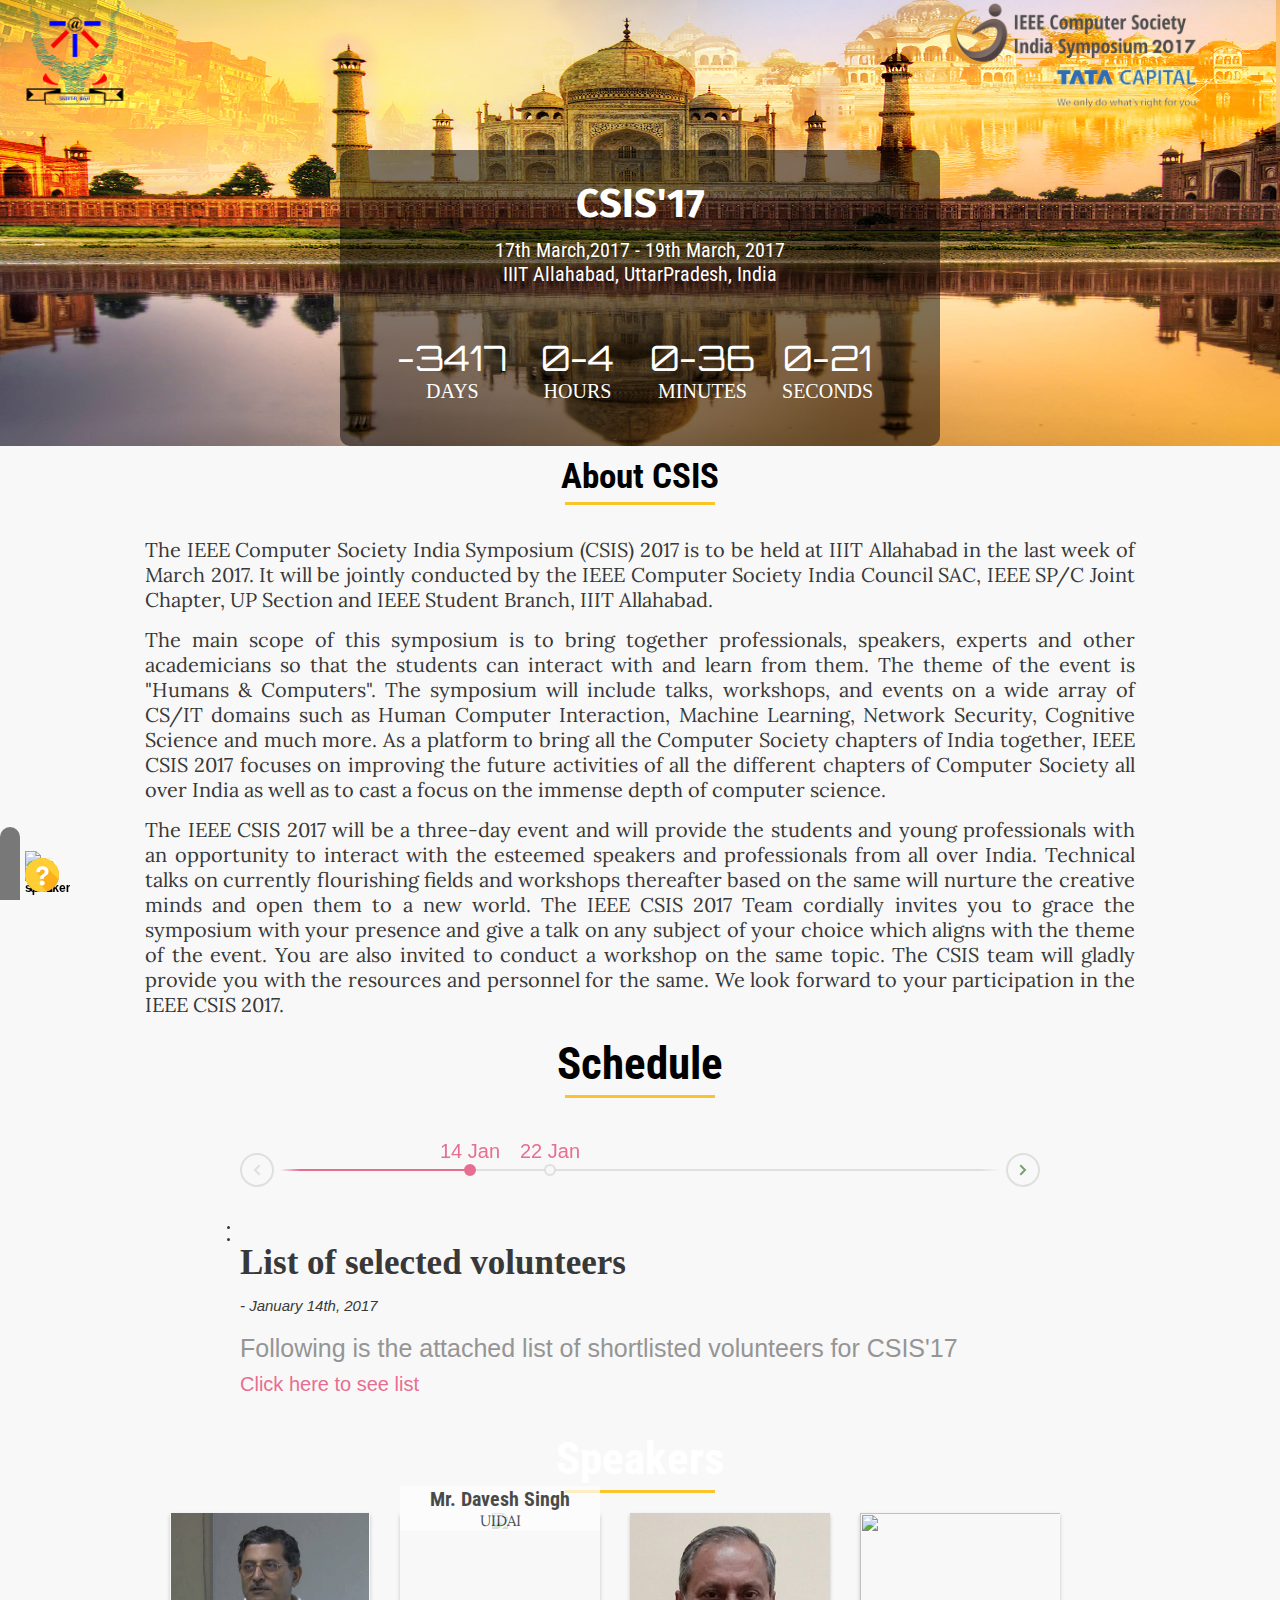
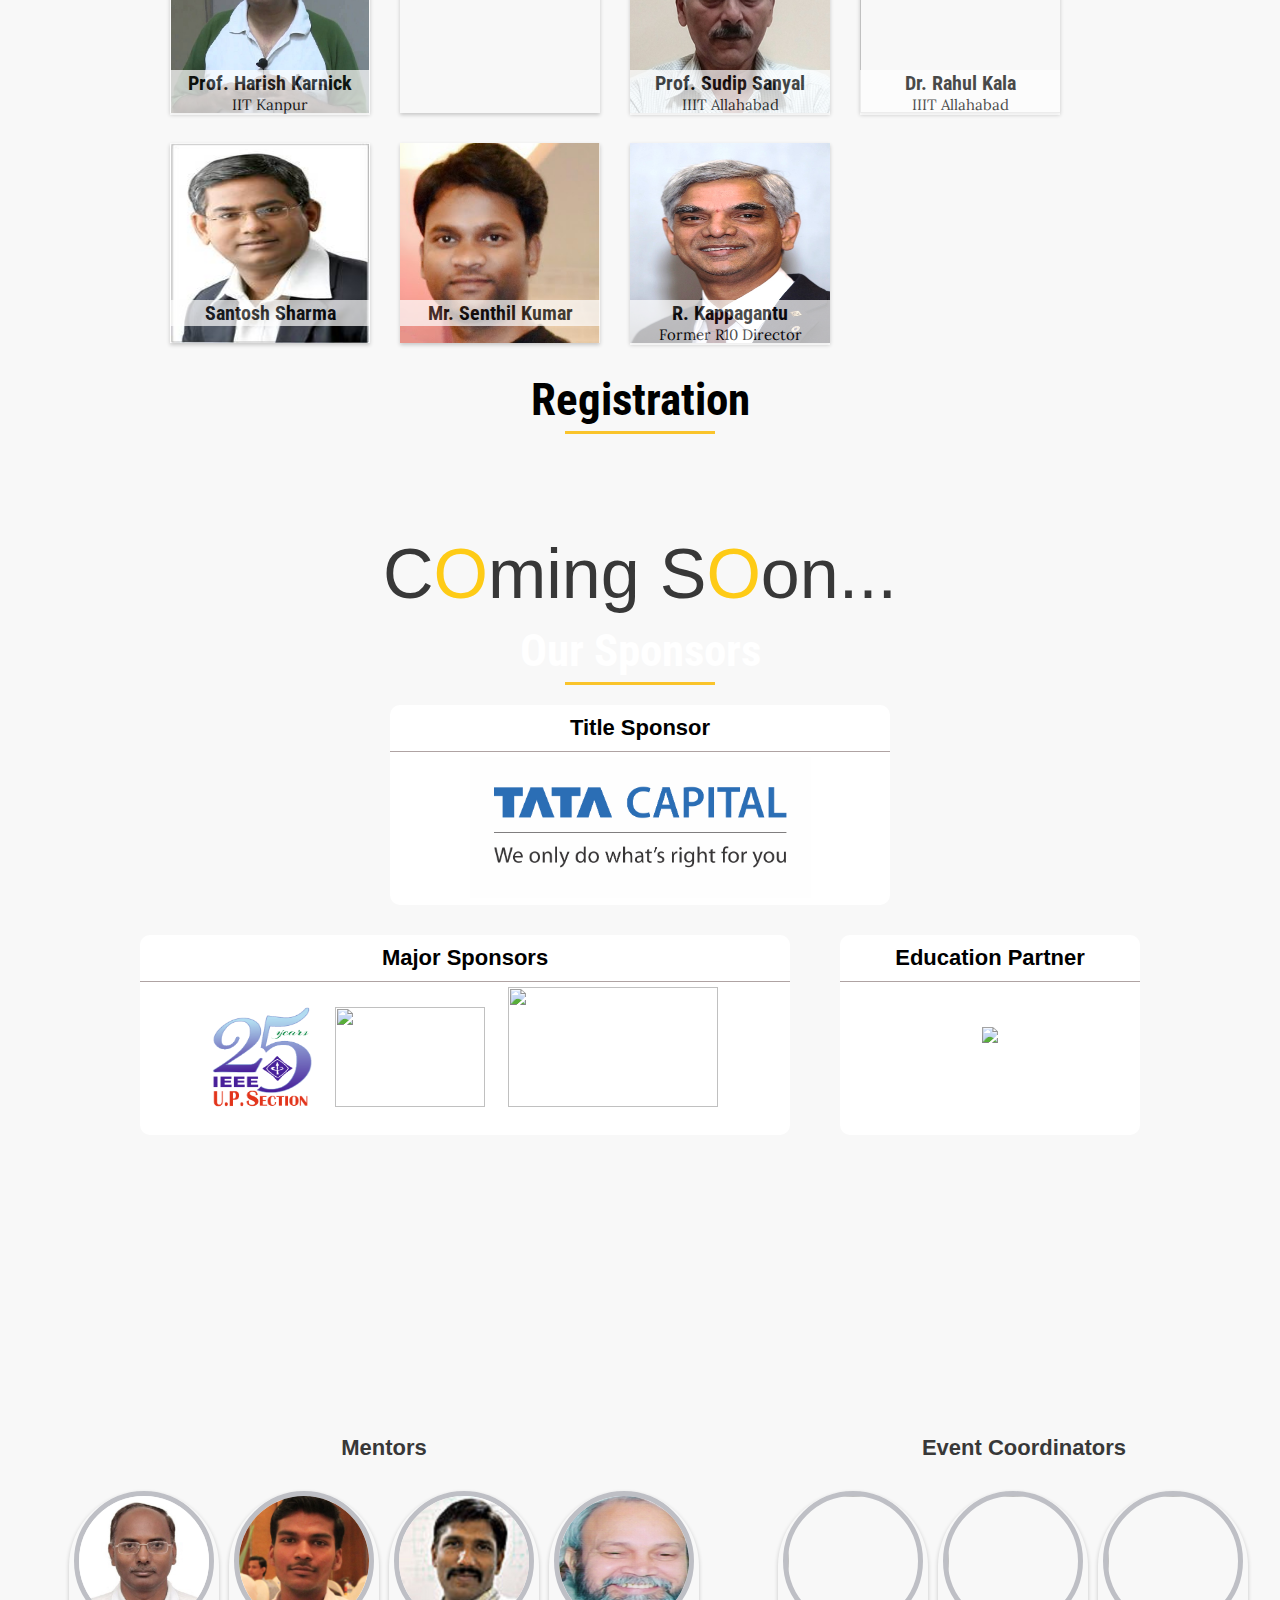
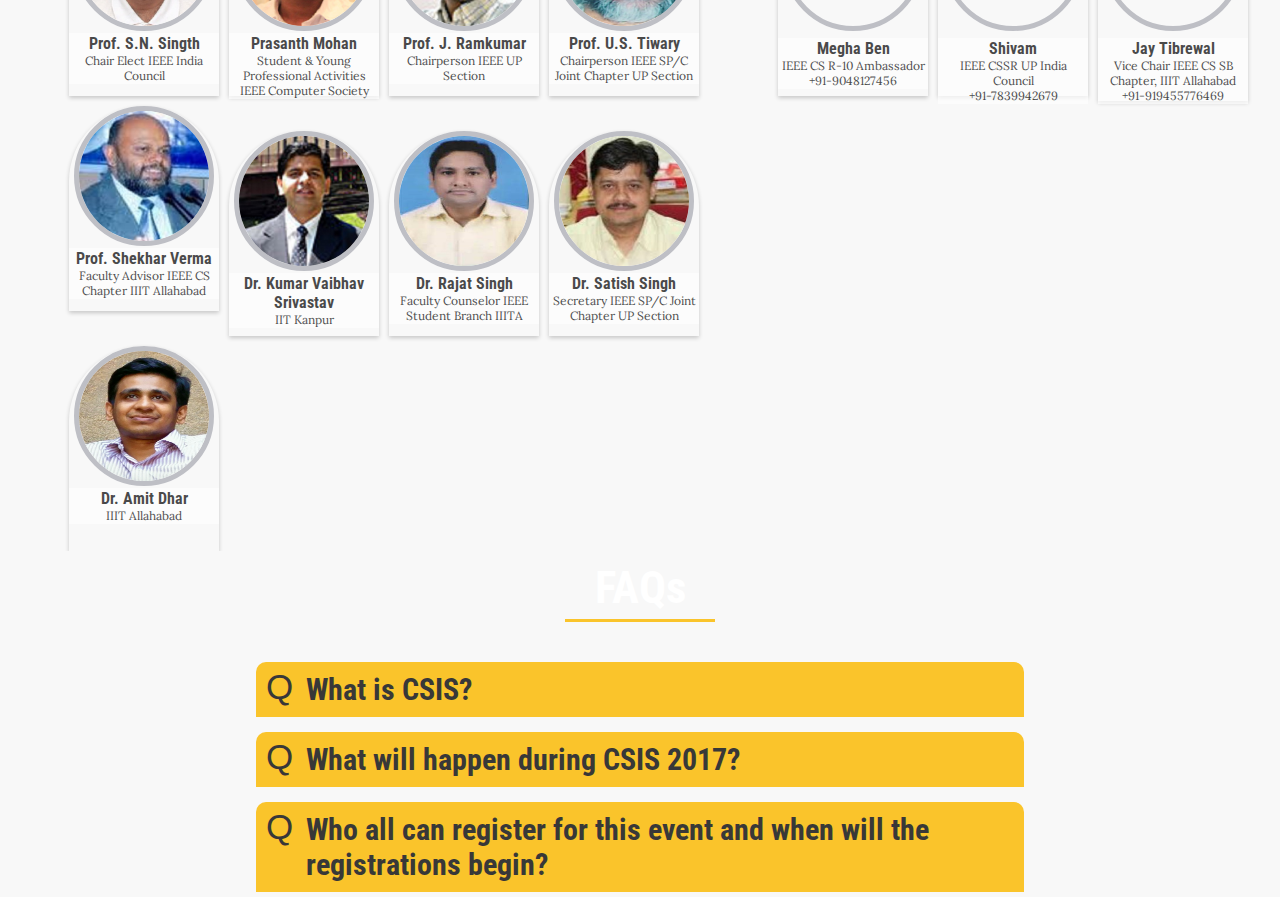
==== index.html @ 58b85cc5 "added Prasanth Mohan details  mentor" ====
<!DOCTYPE html>
<html>
<head>
	<title>CSIS-2017 IIITA</title>	
	<meta charset="utf-8">
	<meta name="viewport" content="width=device-width, initial-scale=1">
		
	<link href="https://fonts.googleapis.com/css?family=Orbitron" rel="stylesheet">
	<link href="https://fonts.googleapis.com/css?family=Roboto+Condensed" rel="stylesheet">
	<link href="https://fonts.googleapis.com/css?family=Fira+Sans" rel="stylesheet">
	<link href="https://fonts.googleapis.com/css?family=Lora" rel="stylesheet">

	<link rel="stylesheet" href="css/style.css"> <!-- Resource style -->
	<link rel="stylesheet" href="css/jquery.pagepiling.css" />
	<link rel="stylesheet" href="css/dock.css"> <!-- Stylesheet for dock -->
	<link rel="stylesheet" href="css/main.css">	<!-- Main stylesheet -->	
	
	<script src="js/jquery-2.1.4.js"></script>
	<script src="js/main.js"></script> <!-- Resource jQuery -->
  	<script type="text/javascript" src="js/jquery.pagepiling.min.js"></script> <!-- For horizontal scroll -->
	<script type="text/javascript" src="js/interface.js"></script> <!-- For dock -->

    <script type="text/javascript">
		$(document).ready(function() {
			/* plugin for horizontal scrolling	*/
	    	$('#pagepiling').pagepiling({
	          	direction: 'horizontal',
	    		anchors: ['home', 'aboutcsis', 'schedule', 'speakers', 'registration','sponsors', 'team', 'faqs'],
			    sectionsColor: ['black', 'white', 'white', '#262626', 'white', '#2b333b', 'white', '#154360']
			});
	    });
    </script>

    <!-- To redirect to mobile website -->
	<script type="text/javascript">
		function check_for_mobile() {
			var width = window.innerWidth
			var height = window.innerHeight;
			//console.log("width " + width + " height:" + height);
			if( width <= 950 || height <= 550 ){
				window.location = "http://ieeecsis.org/m/index.html";
				//console.log("In mobile");
			} else {
				//console.log("In Browser");
			}
		}
		check_for_mobile();
	</script>
</head>
<body>
	<!-- Main scrolling content -->
	<div id="pagepiling">
	    <div class="section" id="section1"> <!-- Home Page -->
	    	<div class="homePage">
		    	<div class="homeBackground" style="background-size:100% 100%;"> <!-- HomePage Background Image style -->
		    		<a href="http://www.iiita.ac.in/"> <!-- Logo for IIITA -->
		    		<img src="images/logos/iiita.png" style="width:110px; margin-left:20px; float:left;" />
		    		</a>
		    		<a href="#"> <!-- Logo of CSIS with tatacapital -->
		    		<img src="images/sponsers/csis_tata_capital.png" style="width:380px; margin-right:20px; float:right" />
		    		</a>

		    		<div class="mainDialog"> <!-- Style for Caption Box -->
		    			<h1 style="color:white">CSIS'17</h1>
		    			<p class="schedule_date" style="margin-top:10px;">17th March,2017 - 19th March, 2017</p>
		    			<p class="schedule_address" style="margin-bottom:20px;">IIIT Allahabad, UttarPradesh, India</p>
		    		
		    		<center> <!-- CountDown Timer -->
		    			<ul id="countdown">
		    				<li>
		    					<span id="days"></span>
		    					<p class="days">DAYS</p>
		    				</li>
		    				<li>
		    					<span id="hours"></span>
		    					<p class="hours">HOURS</p>
		    				</li>
		    				<li>
		    					<span id="minutes"></span>
		    					<p class="minutes">MINUTES</p>
		    				</li>
		    				<li>
		    					<span id="seconds"></span>
		    					<p class="seconds">SECONDS</p>
		    				</li>
		    			</ul>
					</center>
					</div>
				</div><!-- End of homeBackground -->
			</div> <!-- End of homePage -->
	    </div>

	     <div class="section" id="section2"> <!-- Linked with About CSIS Page -->
	    	<div class="aboutusPage">
	    		<h1 class="headings" style="color:black; font-size:35px;">About CSIS</h1> <!-- change cardHolder Height-->
	    		</br>
	    		<div class="aboutcsiscontent"> <!-- Content of About CSIS page -->
			    	<p style="text-align:justify">
		    		The IEEE Computer Society India Symposium (CSIS) 2017 is to be held at IIIT Allahabad in the last week of March 2017. It will be jointly conducted by the IEEE Computer Society India Council SAC, IEEE SP/C Joint Chapter, UP Section and IEEE Student Branch, IIIT Allahabad. 
		    		</p>
		    		<p style="text-align:justify">
	The main scope of this symposium is to bring together professionals, speakers, experts and other academicians so that the students can interact with and learn from them. The theme of the event is &quot;Humans & Computers&quot;. The symposium will include talks, workshops, and events on a wide array of CS/IT domains such as Human Computer Interaction, Machine Learning, Network Security, Cognitive Science and much more. As a platform to bring all the Computer Society chapters of India together, IEEE CSIS 2017 focuses on improving the future activities of all the different chapters of Computer Society all over India as well as to cast a focus on the immense depth of computer science. 
					</p>
					<p style="text-align:justify">
	The IEEE CSIS 2017 will be a three-day event and will provide the students and young professionals with an opportunity to interact with the esteemed speakers and professionals from all over India. Technical talks on currently flourishing fields and workshops thereafter based on the same will nurture the creative minds and open them to a new world.  The IEEE CSIS 2017 Team cordially invites you to grace the symposium with your presence and give a talk on any subject of your choice which aligns with the theme of the event. You are also invited to conduct a workshop on the same topic. The CSIS team will gladly provide you with the resources and personnel for the same. We look forward to your participation in the IEEE CSIS 2017.
				</p>
			</div> <!--End of aboutcsiscontent -->
	    	</div> <!-- End of aboutusPage -->
	    </div> <!-- End of section2 -->

	    <div class="section" id="section3"> <!-- Schedule Page -->
	    	<div class="schedulePage">
	    		<h1 class="headings" style="color:black;">Schedule</h1>
	    		<!-- horizontal timeline -->
	    		<section class="cd-horizontal-timeline"> <!-- Horizontal timeline -->
					<div class="timeline">
						<div class="events-wrapper">
							<div class="events">
								<ol>
									<li><a href="#0" data-date="14/01/2017" class="selected">14 Jan</a></li>
									<li><a href="#0" data-date="22/01/2017">22 Jan</a></li>
									<li><a href="#0" data-date="17/03/2017">17 Mar</a></li>
								</ol>
								<span class="filling-line" aria-hidden="true"></span>
							</div> <!-- End of events -->
						</div> <!-- End of events-wrapper -->
							
						<ul class="cd-timeline-navigation">
							<li><a href="#0" class="prev inactive">Prev</a></li>
							<li><a href="#0" class="next">Next</a></li>
						</ul> <!-- End cd-timeline-navigation -->
					</div> <!-- End of timeline -->

					<div class="events-content">
						<ol>
							<li class="selected" data-date="14/01/2017">
								<h2 style="font-size:35px;">List of selected volunteers</h2>
								<em style="font-size:15px;">January 14th, 2017</em>
								<p style="font-size:25px;">	
									Following is the attached list of shortlisted volunteers for CSIS'17
								</p>
								<p style="font-size:20px;"><a href="shortlistedvolunteers.pdf">Click here to see list</a></p>
							</li>
							<li data-date="22/01/2017">
								<h2 style="font-size:35px;">Registration</h2>
								<em style="font-size:15px;">January 22nd, 2017</em>
								<p style="font-size:25px;">	
								Registrations open for the symposium from 22nd January.
								</p>
							</li>
							<li data-date="17/03/2017">
								<h2 style="font-size:35px;">Symposium Date</h2>
								<em style="font-size:15px;">March 17rd, 2017</em>
								<p style="font-size:25px;">	
									 The event is tentatively scheduled to be held from 17-19 March 2017.
								</p>
							</li>
						</ol>
					</div> <!-- End of events-content -->
				</section> <!-- End of horizontal timeline -->	
			</div>	    		
	    </div> <!-- End of Schedule Page -->

	    <div class="section" id="section4"> <!-- Linked with Speakers Page -->
	    	<!-- Main card holder class-->
	    	<div class="speakerPage">
		    	<h1 class="headings">Speakers</h1> <!-- change cardHolder Height-->
		    	<div class="cardHolder">
		    		<!-- A card -->
		    		<div class = "cardRow" style="margin-top:10px;">
				    	<a href="https://in.linkedin.com/in/harish-karnick-388b1616">
					    	<div class = "card1">
					    		<img src='images/speakers/karnick.png'>
					    		<div class="card-container">
							    	<h4>Prof. Harish Karnick</h4> 
							    	<p>IIT Kanpur</p> 
								</div>
				    		</div>	
			    		</a>
			    		<a href="https://in.linkedin.com/in/davesh-singh-16788139">
				    		<div class = "card1">
					    		<img src='images/speakers/davesh_singh.jpeg'>
					    		<div class="card-container">
							    	<h4>Mr. Davesh Singh</h4> 
							    	<p>UIDAI</p> 
								</div>
				    		</div>
			    		</a>
				    		<a href="https://www.linkedin.com/in/sudip-sanyal-76439b100">
				    		<div class = "card1">
					    		<img src='images/speakers/sanyal.jpg'>
					    		<div class="card-container">
							    	<h4>Prof. Sudip Sanyal</h4> 
							    	<p>IIIT Allahabad</p> 
								</div>
				    		</div>
			    		</a>
			    		<a href="https://in.linkedin.com/in/rahul-kala-3b918822">
				    		<div class = "card1">
					    		<img src='images/speakers/rahul_kala.png' style="width:300px;">
					    		<div class="card-container">
							    	<h4>Dr. Rahul Kala</h4> 
							    	<p>IIIT Allahabad</p> 
								</div>
				    		</div>
			    		</a>
		    		</div> <!--End of cardRow-->

		    		<div class = "cardRow">
				    	<a href="https://in.linkedin.com/in/santoshcas">
				    		<div class = "card1">
					    		<img src='images/speakers/santosh.jpg' style="width:300px;">
					    		<div class="card-container">
							    	<h4>Santosh Sharma</h4> 
							    	<p></p> 
								</div>
				    		</div>
			    		</a>
			    		<a href="#">
				    		<div class = "card1">
					    		<img src='images/speakers/senthil.png' style="width:300px;">
					    		<div class="card-container">
							    	<h4>Mr. Senthil Kumar</h4> 
							    	<p></p> 
								</div>
				    		</div>
			    		</a>
			    		<a href="#">
				    		<div class = "card1">
					    		<img src='images/speakers/KRamakrishna.jpg' style="width:300px;">
					    		<div class="card-container">
							    	<h4>R. Kappagantu</h4> 
							    	<p>Former R10 Director</p> 
								</div>
				    		</div>
			    		</a>
		    		</div> <!--End of cardRow-->
		    	</div>
	    	</div> <!-- End of speakerBackground -->
	    </div>

	    <div class="section" id="section5"> <!-- Linked with Registration Page -->
	    	<div class="registerPage">
	    		<h1 class="headings" style="color:black;">Registration</h1>
	    		<div class="coming_soon">
		            C
		            <div class="O left">O</div>
		            ming
		            <span class="space"></span>
		            S
		            <div class="O right">O</div>
		            on...
		        </div> 
	    	</div> <!-- end of registerPage -->
	    </div> <!-- End of Registration Page  -->

	    <div class="section" id="section6"> <!-- Sponsors Page -->
	    	<div class="sonpsorPage">
	    		<h1 class="headings">Our Sponsors</h1>
	    		<div class="title_sponsors">
		    		<div class="sponsor_header">
		    			<h1>Title Sponsor<h1>
		    		</div>
		    		<img src="images/sponsers/tata_capital_logo.jpg" style="width:350px;" />
		    	</div>
	    		<div class="otherSponsors">
	    			<div class="major_sponsors">
			    		<div class="sponsor_header">
			    			<h1>Major Sponsors<h1>
			    		</div>
			    		<img src='images/sponsers/upsection.png' style="height:100px; width:100px;">
			    		<img src='images/sponsers/csLogo.jpg' style="height:100px; width:150px;">
						<img src='images/sponsers/signal.gif' style="height:120px; width:210px;">
		    		</div>
		    		<div class="education_partner">
			    		<div class="sponsor_header">
			    			<h1>Education Partner<h1>
			    		</div>
			    		<img src="images/sponsers/wiley_logo.png" style="width:200px; margin-top:40px;">
		    		</div>
		    	</div>
	    	
			</div> <!-- End of sonpsorPage -->
	    </div> <!-- End of Sponsor Page -->

	    <div class="section" id="section7"> <!-- Linked with Team Page -->
	    	<div class="aboutusPage">
	    		<div class="cardHolder">
		    		<!-- for mentors-->
		    		<div style="width:60%; height:100%; float:left;"> 
		    			<center><h1 style="margin-top:20px;">Mentors</h1></center>
		    			<div class = "cardRow2" style="margin-top:20px;">
			    			<a href="#">
						    	<div class = "card2">
						    		<img src='images/team/snsingh.jpg'>
						    		<div class="card2-container">
								    	<h4>Prof. S.N. Singth</h4> 
								    	<p>Chair Elect IEEE India Council</p>
									</div>
					    		</div>
				    		</a>
							<a href="prasanth.xyz">
						    	<div class = "card2">
						    		<img src='images/team/Prasanth.jpg'>
						    		<div class="card2-container">
								    	<h4>Prasanth Mohan</h4> 
								    	<p>Student & Young Professional Activities IEEE Computer Society</p>
									</div>
					    		</div>
				    		</a>
				    		<a href="#">
						    	<div class = "card2">
						    		<img src='images/team/ramkumar.JPG'>
						    		<div class="card2-container">
								    	<h4>Prof. J. Ramkumar</h4> 
								    	<p>Chairperson IEEE UP Section</p>
									</div>
					    		</div>
				    		</a>
			    			<a href="#">
						    	<div class = "card2">
						    		<img src='images/team/us_tiwari.jpg'>
						    		<div class="card2-container">
								    	<h4>Prof. U.S. Tiwary</h4> 
								    	<p>Chairperson IEEE SP/C Joint Chapter UP Section</p>
									</div>
					    		</div>
				    		</a>
				    		<a href="#">
						    	<div class = "card2">
						    		<img src='images/team/shekhar_verma.jpg'>
						    		<div class="card2-container">
								    	<h4>Prof. Shekhar Verma</h4> 
								    	<p>Faculty Advisor IEEE CS Chapter IIIT Allahabad</p>
									</div>
					    		</div>
				    		</a>
				    	</div>
			    		<div class = "cardRow2" style="margin-top:20px;">
				    		<a href="#">
						    	<div class = "card2">
						    		<img src='images/team/kumar_vaibhav.jpg'>
						    		<div class="card2-container">
								    	<h4>Dr. Kumar Vaibhav Srivastav</h4> 
								    	<p>IIT Kanpur</p>
									</div>
					    		</div>
				    		</a>
				    		<a href="#">
						    	<div class = "card2">
						    		<img src='images/team/rajat_singh.jpg'>
						    		<div class="card2-container">
								    	<h4>Dr. Rajat Singh</h4> 
								    	<p>Faculty Counselor IEEE Student Branch IIITA</p>
									</div>
					    		</div>
				    		</a>
				    		<a href="#">
						    	<div class = "card2">
						    		<img src='images/team/sksingh.jpg'>
						    		<div class="card2-container">
								    	<h4>Dr. Satish Singh</h4> 
								    	<p>Secretary IEEE SP/C Joint Chapter UP Section</p>
									</div>
					    		</div>
				    		</a>
				    		<a href="#">
						    	<div class = "card2">
						    		<img src='images/team/amit_dhar.jpg'>
						    		<div class="card2-container">
								    	<h4>Dr. Amit Dhar</h4> 
								    	<p>IIIT Allahabad</p>
									</div>
					    		</div>
				    		</a>
				    	</div>
			    	</div>
		    		<!-- for team members -->
		    		<div style="width:40%; height:100%; float:right; margin-top:20px;">
		    			<center><h1>Event Coordinators</h1></center>
		    			<div class = "cardRow2" style="margin-top:20px;">
			    			<a href="https://www.facebook.com/shivam.abhilash">
					    		<div class = "card2">
						    		<img src='images/team/megha.jpg' >
						    		<div class="card2-container">
								    	<h4 class="card-title">Megha Ben</h4>
	                            		<p>IEEE CS R-10 Ambassador</p>
	                            		<p>+91-9048127456</p>
									</div>
					    		</div>
				    		</a>
			    			<a href="https://www.facebook.com/shivam.abhilash">
					    		<div class = "card2">
						    		<img src='images/team/shivam.jpg' >
						    		<div class="card2-container">
								    	<h4>Shivam</h4> 
								    	<p>IEEE CSSR UP India Council</p> 
								    	<p>+91-7839942679</p>
									</div>
					    		</div>
				    		</a>
			    			<a href="https://www.facebook.com/jtibrewal">
					    		<div class = "card2" style="height:210px;">
						    		<img src='images/team/jay.jpg' >
						    		<div class="card2-container">
								    	<h4>Jay Tibrewal</h4> 
								    	<p>Vice Chair IEEE CS SB Chapter, IIIT Allahabad</p> 
								    	<p>+91-919455776469</p>
									</div>
					    		</div>
				    		</a>
		    		</div>
		    		</div>
		    	</div> <!-- End of cardHolder -->
	    	</div> <!-- End of aboutusPage -->
	    </div> <!-- End of Team Page -->

	    <!-- No seperate page for how to reach (map) -->

	    <div class="section" id="section9"> <!-- Linked with Faqs Page -->
	    	<div class="faqPage">
		    	<h1 class="headings" style="color:white;">FAQs</h1>
		    	<div class="expandingFaq">
			      <div class="faqElement">
			        <h2 class="faqQuestion">
			          What is CSIS?
			        </h2>
			        <p class="faqAnswer">
			          CSIS stands for Computer Society India Symposium. It aims to bring together all the IEEE Computer Society chapters across the country and showcase the immense depth and complexity of the field that is Computer Science.
			        </p>
			      </div>
			      <div class="faqElement">
			        <h2 class="faqQuestion">
			          What will happen during CSIS 2017?
			        </h2>
			        <p class="faqAnswer">
			          This year&#39;s theme is &quot;Humans & Computers&quot;. As such, you can expect to find a variety of talks, workshops and other events which will focus on CS/IT domains such as Human Computer Interaction, Machine Learning, Cyber Security and many more! Please check out our Workshops page for more information.
			        </p>
			      </div>
			      <div class="faqElement">
			        <h2 class="faqQuestion">
			          Who all can register for this event and when will the registrations begin?
			        </h2>
			        <p class="faqAnswer">
			          If you are a high school graduate, you are welcome to register for the symposium! To register for CSIS 2017, just click the register button down below. You can register for the symposium any time after 22nd January.
			        </p>
			      </div>
			    </div>
		    </div> <!-- End of faqPage -->
		</div> <!-- End of Section7 -->

	<!--dock -->
	<div class="dock" id="dock">
	    <div class="dock-container">
		  <a class="dock-item" style="text-decoration:none;" href="#home">
		  	<span>Home</span>
		  	<img src="images/home.png" alt="home" />
		  </a> 
		  <a class="dock-item" style="text-decoration:none;" href="#aboutcsis">
		  	<span>About CSIS</span>
		  	<img src="images/team3.png" alt="about csis" />
		  </a>
		  <a class="dock-item" style="text-decoration:none;" href="#schedule">
		  	<span>Schedule</span>
		  	<img src="images/schedule.png" alt="schedule" />
		  </a> 
		  <a class="dock-item" style="text-decoration:none;" href="#speakers">
		  	<span>Speakers</span>
		  	<img src="images/speaker5.png" alt="speaker" />
		  </a>
		  <a class="dock-item" style="text-decoration:none;" href="#registration">
		  	<span>Register</span>
		  	<img src="images/register.png" alt="register" />
		  </a> 
		  <a class="dock-item" style="text-decoration:none;" href="#sponsors">
		  	<span>Sponsors</span>
		  	<img src="images/sponsors1.png" alt="sponsors" />
		  </a> 
		  <a class="dock-item" style="text-decoration:none;" href="#team">
		  	<span>Team</span>
		  	<img src="images/speaker.png" alt="team" />
		  </a>
		  <a class="dock-item" style="text-decoration:none;" href="https://www.google.co.in/maps/place/Indian+Institute+of+Information+Technology+Allahabad/@25.4302153,81.7681652,16.75z/data=!4m5!3m4!1s0x399acac768944451:0x1f0c03a031f74c3f!8m2!3d25.4304161!4d81.770679?hl=en" target="_blank">
		  	<span>How to Reach</span>
		  	<img src="images/maps.png" alt="maps" />
		  </a>
		  <a class="dock-item" style="text-decoration:none;" href="#faqs">
		  	<span>FAQs</span>
		  	<img src="images/faq.png" alt="faq" />
		  </a>
	    </div>
	</div>

<!--dock menu JS options -->
<script type="text/javascript">
	$(document).ready(
		function()
		{
			$('#dock').Fisheye(
				{
					maxWidth: 95,
					items: 'a',
					itemsText: 'span',
					container: '.dock-container',
					itemWidth: 70,
					proximity: 70,
					alignment : 'left',
					valign: 'bottom',
					halign : 'center'
				}
			)
		}
	);
</script>

<!-- Script for handling FAQs -->
<script type="text/javascript">
      $(document).ready(function() {
          $('.faqElement').click(function() {
            var faqElement = $(this);
            var question = faqElement.find('.faqQuestion');
            var answer = faqElement.find('.faqAnswer');
            if (!answer.hasClass('activeFaqAnswer')) {
              $('.activeFaqAnswer').css('max-height', '');
              $('.faqAnswer').removeClass('activeFaqAnswer');
              answer.css('max-height', 'none');
              answer.css('max-height', answer.height()+10); //+100
              answer.addClass('activeFaqAnswer');
            } else {
              //console.log("yes");
              $('.faqElement').removeClass('flipButton');
              faqElement.addClass('flipButton');
              $('.activeFaqAnswer').css('max-height', '');
              $('.faqAnswer').removeClass('activeFaqAnswer');
            }
        });
      });
  </script>

<!-- Function to handle countdown timer -->
<script>
	function countdown(){
		var now = new Date();
		var eventDate = new Date("2017-03-17"); //Event date

		var currentTime = now.getTime();
		var eventTime = eventDate.getTime();

		var remTime = eventTime - currentTime;
		var s = Math.floor(remTime / 1000);
		var m = Math.floor(s / 60);
		var h = Math.floor(m / 60);
		var d = Math.floor(h / 24);

		h %= 24;
		m %= 60;
		s %= 60;

		h = (h < 10) ? "0" + h : h;
		m = (m < 10) ? "0" + m : m;
		s = (s < 10) ? "0" + s : s;

		//var img = document.createElement("IMG");
		//img.src = 'images/countdown/1.png';

		document.getElementById("days").textContent = d;
		//document.getElementById("days").innerText = d;
		//document.getElementById("days").innerHTML = '<img src='+ img.src +'>';
		document.getElementById("hours").textContent = h;
		document.getElementById("minutes").textContent = m;
		document.getElementById("seconds").textContent = s;
		setTimeout(countdown, 1000);
	}
	countdown();
</script>

<!-- To redirect to mobile website -->
<script type="text/javascript">
	function check_for_mobile() {
		var width = window.innerWidth
		var height = window.innerHeight;
		//console.log("width " + width + " height:" + height);
		
		if( width <= 950 || height <= 550 ){
			window.location = "http://ieeecsis.org/m/index.html";
			//console.log("In Bmobile");
		} else {
			//console.log("In BBrowser");
		}
		setTimeout(check_for_mobile, 1000); //check in every 1 seconds
	}
	check_for_mobile();
</script>

</body>
</html>
---- css/style.css ----
/* -------------------------------- 

Primary style

-------------------------------- */
*, *::after, *::before {
  box-sizing: border-box;
}

html {
  font-size: 62.5%;
}

body {
  font-size: 1.6rem;
  font-family: "Fira Sans", sans-serif;
  color: #383838;
  background-color: #f8f8f8;
}

a {
  color: #e76e91;
  text-decoration: none;
}

/* -------------------------------- 

Main Components 

-------------------------------- */
.cd-horizontal-timeline {
  opacity: 0;
  margin: 2em auto;
  -webkit-transition: opacity 0.2s;
  -moz-transition: opacity 0.2s;
  transition: opacity 0.2s;
}
.cd-horizontal-timeline::before {
  /* never visible - this is used in jQuery to check the current MQ */
  content: 'mobile';
  display: none;
}
.cd-horizontal-timeline.loaded {
  /* show the timeline after events position has been set (using JavaScript) */
  opacity: 1;
}
.cd-horizontal-timeline .timeline {
  position: relative;
  height: 100px;
  width: 90%;
  max-width: 800px;
  margin: 0 auto;
}
.cd-horizontal-timeline .events-wrapper {
  position: relative;
  height: 100%;
  margin: 0 40px;
  overflow: hidden;
}
.cd-horizontal-timeline .events-wrapper::after, .cd-horizontal-timeline .events-wrapper::before {
  /* these are used to create a shadow effect at the sides of the timeline */
  content: '';
  position: absolute;
  z-index: 2;
  top: 0;
  height: 100%;
  width: 20px;
}
.cd-horizontal-timeline .events-wrapper::before {
  left: 0;
  background-image: -webkit-linear-gradient( left , #f8f8f8, rgba(248, 248, 248, 0));
  background-image: linear-gradient(to right, #f8f8f8, rgba(248, 248, 248, 0));
}
.cd-horizontal-timeline .events-wrapper::after {
  right: 0;
  background-image: -webkit-linear-gradient( right , #f8f8f8, rgba(248, 248, 248, 0));
  background-image: linear-gradient(to left, #f8f8f8, rgba(248, 248, 248, 0));
}
.cd-horizontal-timeline .events {
  /* this is the grey line/timeline */
  position: absolute;
  z-index: 1;
  left: 0;
  top: 49px;
  height: 2px;
  /* width will be set using JavaScript */
  background: #dfdfdf;
  -webkit-transition: -webkit-transform 0.4s;
  -moz-transition: -moz-transform 0.4s;
  transition: transform 0.4s;
}
.cd-horizontal-timeline .filling-line {
  /* this is used to create the green line filling the timeline */
  position: absolute;
  z-index: 1;
  left: 0;
  top: 0;
  height: 100%;
  width: 100%;
  background-color: #e76e91;
  -webkit-transform: scaleX(0);
  -moz-transform: scaleX(0);
  -ms-transform: scaleX(0);
  -o-transform: scaleX(0);
  transform: scaleX(0);
  -webkit-transform-origin: left center;
  -moz-transform-origin: left center;
  -ms-transform-origin: left center;
  -o-transform-origin: left center;
  transform-origin: left center;
  -webkit-transition: -webkit-transform 0.3s;
  -moz-transition: -moz-transform 0.3s;
  transition: transform 0.3s;
}
.cd-horizontal-timeline .events a {
  position: absolute;
  bottom: 0;
  z-index: 2;
  text-align: center;
  font-size: 1.3rem;
  padding-bottom: 0px;
  color: #e76e91 ;
  /* fix bug on Safari - text flickering while timeline translates */
  -webkit-transform: translateZ(0);
  -moz-transform: translateZ(0);
  -ms-transform: translateZ(0);
  -o-transform: translateZ(0);
  transform: translateZ(0);
}
.cd-horizontal-timeline .events a::after {
  /* this is used to create the event spot */
  content: '';
  position: absolute;
  left: 50%;
  right: auto;
  -webkit-transform: translateX(-50%);
  -moz-transform: translateX(-50%);
  -ms-transform: translateX(-50%);
  -o-transform: translateX(-50%);
  transform: translateX(-50%);
  bottom: -5px;
  height: 12px;
  width: 12px;
  border-radius: 50%;
  border: 2px solid #dfdfdf;
  background-color: #f8f8f8;
  -webkit-transition: background-color 0.3s, border-color 0.3s;
  -moz-transition: background-color 0.3s, border-color 0.3s;
  transition: background-color 0.3s, border-color 0.3s;
}
.no-touch .cd-horizontal-timeline .events a:hover::after {
  background-color: #e76e91;
  border-color: #e76e91;
}
.cd-horizontal-timeline .events a.selected {
  pointer-events: none;
}
.cd-horizontal-timeline .events a.selected::after {
  background-color: #e76e91;
  border-color: #e76e91;
}
.cd-horizontal-timeline .events a.older-event::after {
  border-color: #e76e91;
}
@media only screen and (min-width: 1100px) {
  .cd-horizontal-timeline {
    margin: 2em auto;
  }
  .cd-horizontal-timeline::before {
    /* never visible - this is used in jQuery to check the current MQ */
    content: 'desktop';
  }
}

.cd-timeline-navigation a {
  /* these are the left/right arrows to navigate the timeline */
  position: absolute;
  z-index: 1;
  top: 50%;
  bottom: auto;
  -webkit-transform: translateY(-50%);
  -moz-transform: translateY(-50%);
  -ms-transform: translateY(-50%);
  -o-transform: translateY(-50%);
  transform: translateY(-50%);
  height: 34px;
  width: 34px;
  border-radius: 50%;
  border: 2px solid #dfdfdf;
  /* replace text with an icon */
  overflow: hidden;
  color: transparent;
  text-indent: 100%;
  white-space: nowrap;
  -webkit-transition: border-color 0.3s;
  -moz-transition: border-color 0.3s;
  transition: border-color 0.3s;
}
.cd-timeline-navigation a::after {
  /* arrow icon */
  content: '';
  position: absolute;
  height: 16px;
  width: 16px;
  left: 50%;
  top: 50%;
  bottom: auto;
  right: auto;
  -webkit-transform: translateX(-50%) translateY(-50%);
  -moz-transform: translateX(-50%) translateY(-50%);
  -ms-transform: translateX(-50%) translateY(-50%);
  -o-transform: translateX(-50%) translateY(-50%);
  transform: translateX(-50%) translateY(-50%);
  background: url(../images/cd-arrow.svg) no-repeat 0 0;
}
.cd-timeline-navigation a.prev {
  left: 0;
  -webkit-transform: translateY(-50%) rotate(180deg);
  -moz-transform: translateY(-50%) rotate(180deg);
  -ms-transform: translateY(-50%) rotate(180deg);
  -o-transform: translateY(-50%) rotate(180deg);
  transform: translateY(-50%) rotate(180deg);
}
.cd-timeline-navigation a.next {
  right: 0;
}
.no-touch .cd-timeline-navigation a:hover {
  border-color: #e76e91;
}
.cd-timeline-navigation a.inactive {
  cursor: not-allowed;
}
.cd-timeline-navigation a.inactive::after {
  background-position: 0 -16px;
}
.no-touch .cd-timeline-navigation a.inactive:hover {
  border-color: #dfdfdf;
}

.cd-horizontal-timeline .events-content {
  position: relative;
  width: 100%;
  margin: 2em 0;
  overflow: hidden;
  -webkit-transition: height 0.4s;
  -moz-transition: height 0.4s;
  transition: height 0.4s;
}
.cd-horizontal-timeline .events-content li {
  position: absolute;
  z-index: 1;
  width: 100%;
  left: 0;
  top: 0;
  -webkit-transform: translateX(-100%);
  -moz-transform: translateX(-100%);
  -ms-transform: translateX(-100%);
  -o-transform: translateX(-100%);
  transform: translateX(-100%);
  padding: 0 5%;
  opacity: 0;
  -webkit-animation-duration: 0.4s;
  -moz-animation-duration: 0.4s;
  animation-duration: 0.4s;
  -webkit-animation-timing-function: ease-in-out;
  -moz-animation-timing-function: ease-in-out;
  animation-timing-function: ease-in-out;
}
.cd-horizontal-timeline .events-content li.selected {
  /* visible event content */
  position: relative;
  z-index: 2;
  opacity: 1;
  -webkit-transform: translateX(0);
  -moz-transform: translateX(0);
  -ms-transform: translateX(0);
  -o-transform: translateX(0);
  transform: translateX(0);
}
.cd-horizontal-timeline .events-content li.enter-right, .cd-horizontal-timeline .events-content li.leave-right {
  -webkit-animation-name: cd-enter-right;
  -moz-animation-name: cd-enter-right;
  animation-name: cd-enter-right;
}
.cd-horizontal-timeline .events-content li.enter-left, .cd-horizontal-timeline .events-content li.leave-left {
  -webkit-animation-name: cd-enter-left;
  -moz-animation-name: cd-enter-left;
  animation-name: cd-enter-left;
}
.cd-horizontal-timeline .events-content li.leave-right, .cd-horizontal-timeline .events-content li.leave-left {
  -webkit-animation-direction: reverse;
  -moz-animation-direction: reverse;
  animation-direction: reverse;
}
.cd-horizontal-timeline .events-content li > * {
  max-width: 800px;
  margin: 0 auto;
}
.cd-horizontal-timeline .events-content h2 {
  font-weight: bold;
  font-size: 2.6rem;
  font-family: "Playfair Display", serif;
  font-weight: 700;
  line-height: 1.2;
}
.cd-horizontal-timeline .events-content em {
  display: block;
  font-style: italic;
  margin: 10px auto;
}
.cd-horizontal-timeline .events-content em::before {
  content: '- ';
}
.cd-horizontal-timeline .events-content p {
  font-size: 1.4rem;
  color: #959595;
}
.cd-horizontal-timeline .events-content em, .cd-horizontal-timeline .events-content p {
  line-height: 1.6;
}
@media only screen and (min-width: 768px) {
  .cd-horizontal-timeline .events-content h2 {
    font-size: 2.2rem;
  }
  .cd-horizontal-timeline .events-content em {
    font-size: 1rem;
  }
  .cd-horizontal-timeline .events-content p {
    font-size: 1.4rem;
  }
}

@-webkit-keyframes cd-enter-right {
  0% {
    opacity: 0;
    -webkit-transform: translateX(100%);
  }
  100% {
    opacity: 1;
    -webkit-transform: translateX(0%);
  }
}
@-moz-keyframes cd-enter-right {
  0% {
    opacity: 0;
    -moz-transform: translateX(100%);
  }
  100% {
    opacity: 1;
    -moz-transform: translateX(0%);
  }
}
@keyframes cd-enter-right {
  0% {
    opacity: 0;
    -webkit-transform: translateX(100%);
    -moz-transform: translateX(100%);
    -ms-transform: translateX(100%);
    -o-transform: translateX(100%);
    transform: translateX(100%);
  }
  100% {
    opacity: 1;
    -webkit-transform: translateX(0%);
    -moz-transform: translateX(0%);
    -ms-transform: translateX(0%);
    -o-transform: translateX(0%);
    transform: translateX(0%);
  }
}
@-webkit-keyframes cd-enter-left {
  0% {
    opacity: 0;
    -webkit-transform: translateX(-100%);
  }
  100% {
    opacity: 1;
    -webkit-transform: translateX(0%);
  }
}
@-moz-keyframes cd-enter-left {
  0% {
    opacity: 0;
    -moz-transform: translateX(-100%);
  }
  100% {
    opacity: 1;
    -moz-transform: translateX(0%);
  }
}
@keyframes cd-enter-left {
  0% {
    opacity: 0;
    -webkit-transform: translateX(-100%);
    -moz-transform: translateX(-100%);
    -ms-transform: translateX(-100%);
    -o-transform: translateX(-100%);
    transform: translateX(-100%);
  }
  100% {
    opacity: 1;
    -webkit-transform: translateX(0%);
    -moz-transform: translateX(0%);
    -ms-transform: translateX(0%);
    -o-transform: translateX(0%);
    transform: translateX(0%);
  }
}
---- css/dock.css ----
*{
	margin: 0px;
	padding:0px;
}
body {
	font: 11px Arial, Helvetica, sans-serif;
	padding: 0;
	margin: 0;
}
img {
	border: none;
}

.dock {
	position: relative; 
	height: 73px; 
	text-align: center;
	z-index: 70;
}

#dock {
	width: 100%;
	bottom: 0px;
	position: fixed;
	left: 0px;
}
.dock-container {
	position: absolute;
	height: 73px;
	background: url(../images/dock-bg.png);
	padding-left: 20px;
	border-top-left-radius: 10px;
	border-top-right-radius: 10px;
	z-index: 300;
}

.dock-container > a > span {
	background-color: #4D4D4D;
	color:white;
	padding-top: 4px;
	padding-bottom: 4px;
	text-decoration: none;
	border-radius: 10px;
}

.dock-container > a > span:after { /* Triangle below span elements */
	content: '';
	display: block;  
	position: absolute;
	width: 0;
	height: 0;
    left:50%;
	margin-left: -15px;
	border-top: 10px solid #4D4D4D;
	border-left: 10px solid transparent;
	border-right: 10px solid transparent;
}

a.dock-item {
	display: block; 
	font: bold 12px Arial, Helvetica, sans-serif;
	width: 40px; 
	color: #000; 
	bottom: 0px; 
	position: absolute;
	text-align: center;
	text-decoration: none;
}

.currentItem {
	bottom:10px;
}

.dock-item span {
	display: none;
	font-size: 15px;
	text-align: center;
}
.dock-item img {
	border: 0; 
	margin: 5px 5px 5px 5px;
	width: 85%; 
}
---- css/main.css ----
.homePage {
    width: 100%;
    height: 100%;
    overflow: hidden;
}

.homeBackground {
    background: url(../images/homeBg.jpg);
    background-repeat: no-repeat;
    top: 0;
    bottom: 0;
    left: 0;
    right: 0;
    min-height: 100%;
    overflow: auto;
}

.mainDialog {
    background: rgba(0,0,0,0.5);
    padding: 30px 20px 20px 20px;
    color:white;
    width: 600px;
    margin: 150px auto 0 auto;
    border-radius: 10px;
}
.mainDialog h1{
    font-size: 40px;
    font-family: 'Fira sans', sans-serif;
    text-align: center;
}

.schedule_date, .schedule_address{
    font-size: 20px;
    font-family: 'Roboto Condensed', sans-serif;
    text-align: center;
}

ul#countdown {
    list-style: none;
    margin-top: 20px;
    padding: 0;
    display: block;
    text-align: center;
}

ul#countdown li {
    background: rgba(245, 176, 55, 0); /* making it transparent */
    display: inline-block;
    margin: 10px 1px;
    padding-top: 20px;
    width: 120px;
    height: 100px;
    color: white;
    font-size: 20px;
    border-radius: 10px;
}

ul#countdown li span {
    font-family: 'Orbitron', sans-serif;
}
ul#countdown li p {
    font-family: "Economica", "sans-serif";
}

#days, #hours, #minutes, #seconds {
    font-size: 35px;
    padding-top: 20px;
    padding-bottom: 10px;
}
.schedulePage {
    width: 100%;
    height: 100%;
    overflow: hidden;
}

/* About CSIS content*/
.aboutcsiscontent > p {
    width: 1000px;
    font-size: 20px;
    padding: 5px;
    margin: 5px auto;
    font-family: 'Lora', serif;
}

/* End of aboutCSIS content */

/* Team Page Style */
.aboutusPage{
    width:100%;
    height: 100%;
    overflow: hidden;
}

.cardRow2 {
   width: 650px;
   height: 220px;
   margin: 0 auto;
}

.cardRow3 {
   width: 370px;
   margin: 0 auto;
}

.card2 {
    text-align: center;
    box-shadow: 0 2px 4px 0 rgba(0,0,0,0.2);
    position: inline-block;
    text-align:center;
    transition: 0.9s;
    width: 150px;
    height: 205px;
    margin-left: 10px;
    margin-top: 10px;
    float: left;
    border-top-right-radius: 80px;
    border-top-left-radius: 80px;
}

.card2 > img {
    width: 140px;
    height: 140px;
    border-radius: 85px;
    border: 5px solid #bebfc5;
}

.card2:hover {
    opacity: 1;
    box-shadow: 10px 12px 16px 0 rgba(0,0,0,0.2);
}

.card2-container {
    position: relative;
    /*top:-35px;*/
    padding: 1px 2px 1px 2px;
    background-color: white;
    color:black;
    opacity: 0.7;
}

.card2-container > h4 {
    font-size: 16px;
    font-family: 'Roboto Condensed', sans-serif;
}
.card2-container > p {
    font-size: 12px;
    font-family: 'Lora', serif;
}
/* End of team cards */

.cardHolder {
    width: 100%;
	height: 100%;
}

.speakerPage {
    height: 100%;
    width: 100%;
    overflow: hidden;
}

.cardRow {
   width: 1000px;
   height: 230px;
   margin-left: auto;
   margin-right: auto;
}

.card1 {
    text-align: center;
    box-shadow: 0 2px 4px 0 rgba(1,1,1,0.2);
    position: inline-block;
    text-align:center;
    transition: 0.9s;
    width: 200px;
    height: 200px;
    margin-left: 30px;
    margin-top: 10px;
    float: left;
}

.card1 > img {
    max-width: 100%;
    max-height: 100%;
    height: 200px;
}

.card1:hover {
    opacity: 1;
    box-shadow: 10px 12px 16px 0 rgba(0,0,0,0.2);
}

.card-container {
    position: relative;
    top:-45px;
    padding: 1px 2px 1px 2px;
    background-color: white;
    color:black;
    opacity: 0.7;
}

.card-container > h4 {
    font-size: 20px;
    font-family: 'Roboto Condensed', sans-serif;
}
.card-container > p {
    font-size: 15px;
    font-family: 'Lora', serif;
}

.card-container > span {
    display: none;
    font-size: 12px;
    font-family: 'Lora', serif;
}

.headings{
    font-size: 45px;
    font-family: 'Roboto Condensed', sans-serif;
    font-weight: bold;
    text-align: center;
    color: white;
    margin-top: 10px;
}

.headings:after {
    content: "";
    display: block;
    width: 150px;
    height: 3px;
    background-color: #fac42b;
    margin: auto;
    margin-top: 5px;
    margin-bottom: 10px;
}

/* for making box for sponsors*/
.title_sponsors {
    text-align: center;
    position: inline-block;
    text-align:center;
    transition: 0.9s;
    width: 500px;
    height: 200px;
    margin: 0 auto;
    margin-top: 20px;
    background-color: #fff;
    border-radius: 10px;
}

.sponsor_header {
    padding: 10px;
    margin-bottom: 5px;
    border-bottom: 1px solid #AFA3A3;
    color: black;
}

.major_sponsors {
    text-align: center;
    position: inline-block;
    text-align:center;
    transition: 0.9s;
    width: 650px;
    height: 200px;
    margin: 0 auto;
    margin-top: 20px;
    background-color: #fff;
    border-radius: 10px;
    float: left;
}

.major_sponsors > img {
    margin-left: 10px;
    margin-right: 10px;
}

.education_partner {
    text-align: center;
    position: inline-block;
    text-align:center;
    transition: 0.9s;
    width: 300px;
    height: 200px;
    margin: 0 auto;
    margin-top: 20px;
    background-color: #fff;
    border-radius: 10px;
    float: right;
}

.otherSponsors {
    width: 1000px;
    height: 500px;
    margin: 0 auto;
    margin-top: 10px;
}

.registerPage {
    width: 100%;
    height: 100%;
    overflow: hidden;
}

/* Style for coming soon page */
.coming_soon {
  margin-top: 100px;
  display: flex;
  justify-content: center;
  font-size: 70px;
}

.O {
  -webkit-animation: O-rotate 5s linear infinite;
  animation: O-rotate 5s linear infinite;
  position: relative;
}
.O::before {
  content: "";
  position: absolute;
  top: -.5px;
  left: 3.5px;
}
.O.left {
  -webkit-transform-origin: 40px 5px;
  transform-origin: 40px 5px;
    color: #fecb16;
}
.O.right {
  -webkit-transform-origin: -20px 5px;
  transform-origin: -20px 5px;
    color: #fecb16;
}
span.space{
    margin: 0px 10px;
}

@-webkit-keyframes O-rotate {
  to {
    -webkit-transform: rotate(1turn);
  }
}

@keyframes O-rotate {
  to {
    transform: rotate(1turn);
  }
}
/* End of coming soon page */

.sonpsorPage {
    width: 100%;
    height: 100%;
    overflow: hidden;
}
.sponsorContainer{
    width: 800px;
    height:200px;
    margin: 0 auto 0 auto;
}

.sponsor{ 
    transition: 0.5s;
    float: left;
    margin: 5px 20px 5px 20px;
    padding: 15px;
}

.sponsor > img {
    width:200px;
    max-height: 200px;
}

.events> ol > li >a:link {
    font-size: 20px;
    line-height: 40px;
    text-decoration: none;
}
.events > ol >li >a:visited{
    text-decoration: none;
}
.evnents > ol >li >a:hover {
    text-decoration: none;
}
.events > ol >li >a:active{
    text-decoration: none;
}

.events-content > ol > li > h2 {
    position: relative;
    font-size: 35px;
}

.faqPage {
    height: 100%;
    overflow: hidden;
}

.expandingFaq {
    width: 60%;
    margin: 40px auto 0 auto;
}

.faqElement {
    margin-top: 10px;
    position: relative;    
}

.faqElement:before {
    font-family: 'Arial';
    content: "Q";
    position: absolute;
    top: 5px;
    left: 10px;
    font-size: 35px;
    cursor: pointer;
}

.faqQuestion {
    font-size: 30px;
    font-family: 'Roboto Condensed', sans-serif;
    cursor: pointer;
    margin: 0;
    padding: 10px 40px 10px 50px;
    background-color: #fac42b;
    border-top-left-radius: 10px;
    border-top-right-radius: 10px;
}
.faqAnswer {
    margin: 0;
    max-height: 0;
    overflow-y: hidden;
    font-size: 20px;
    font-family: 'Lora', serif;
    padding: 5px 5px 0px 5px;
    -webkit-transition: all 1s;
    -moz-transition: all 1s;
    transition: all 1s;
}
.activeFaqAnswer {
    background-color: white;
    font-size: 20px;
    font-family: 'Lora', serif;
    padding: 5px 5px 10px 5px;   
    border-bottom-left-radius: 10px;
    border-bottom-right-radius: 10px;
     -webkit-transition: all 1s;
    -moz-transition: all 1s;
    transition: all 1s;
}
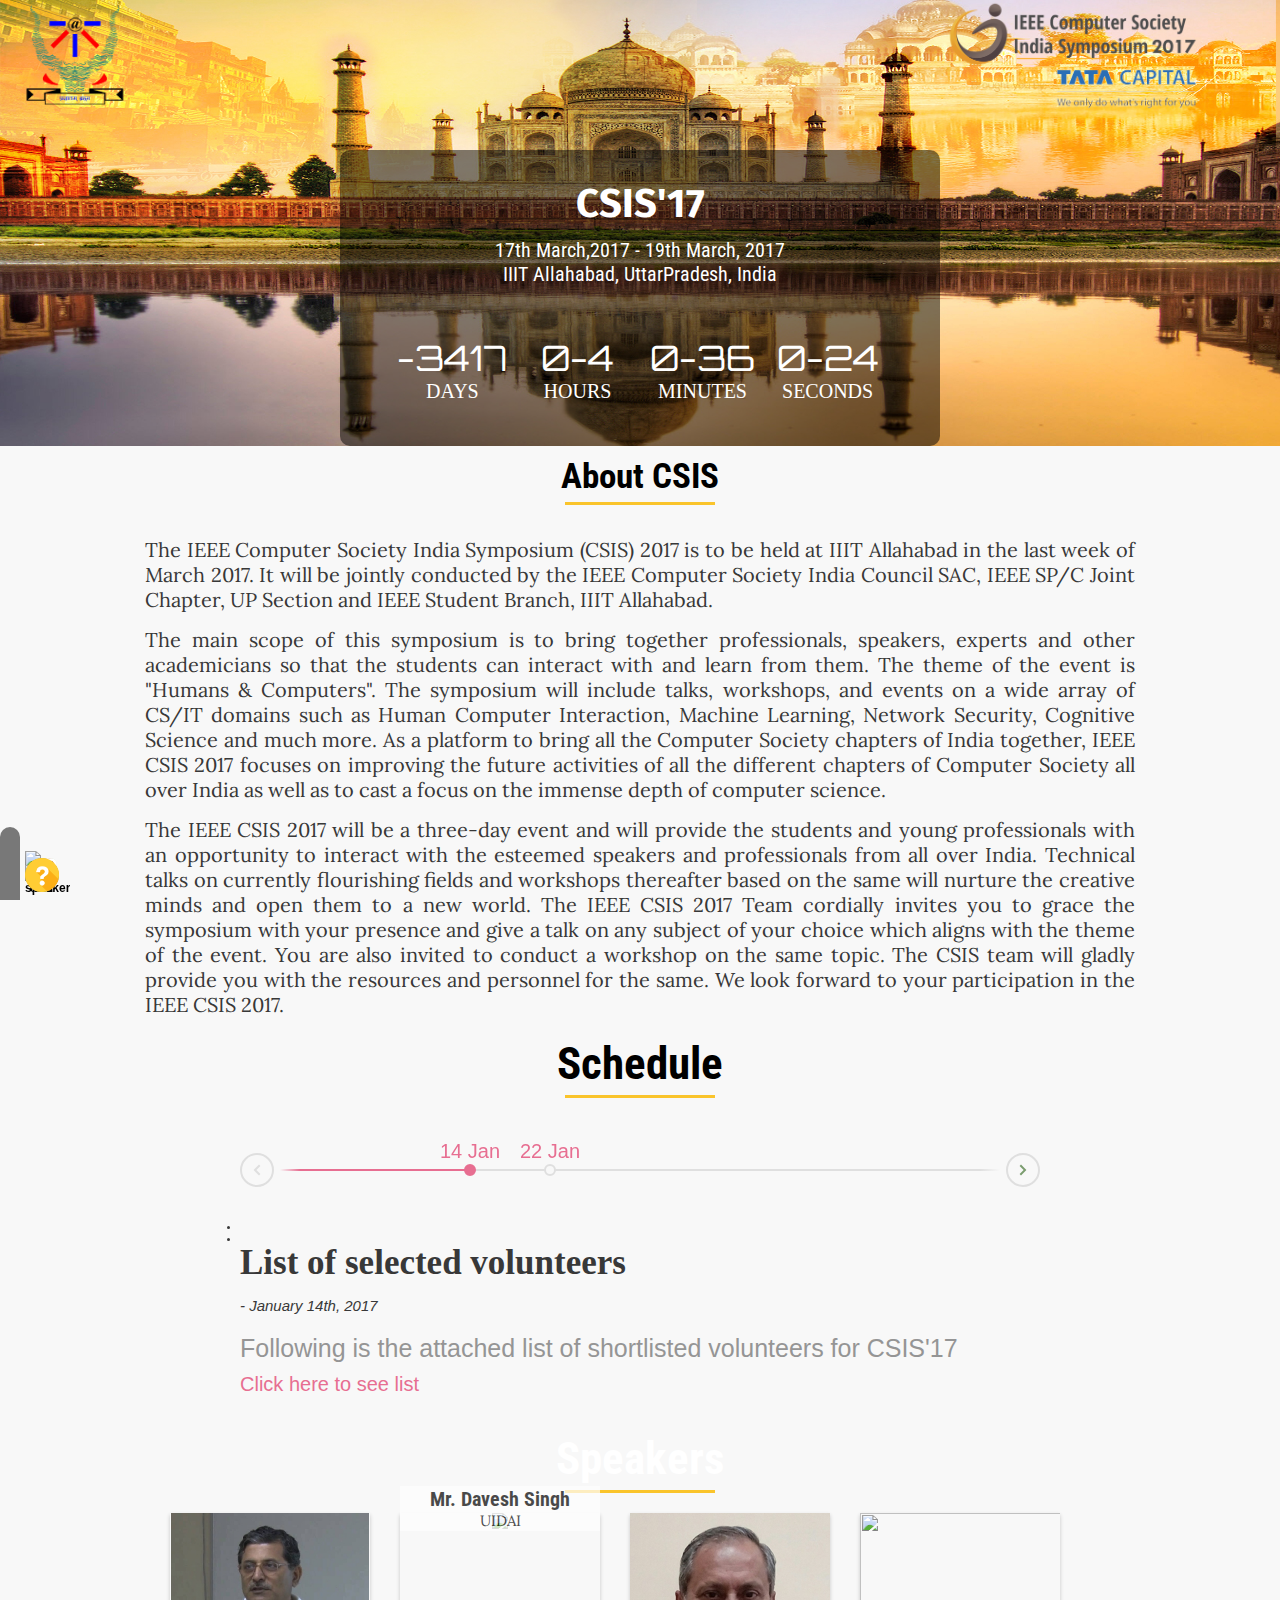
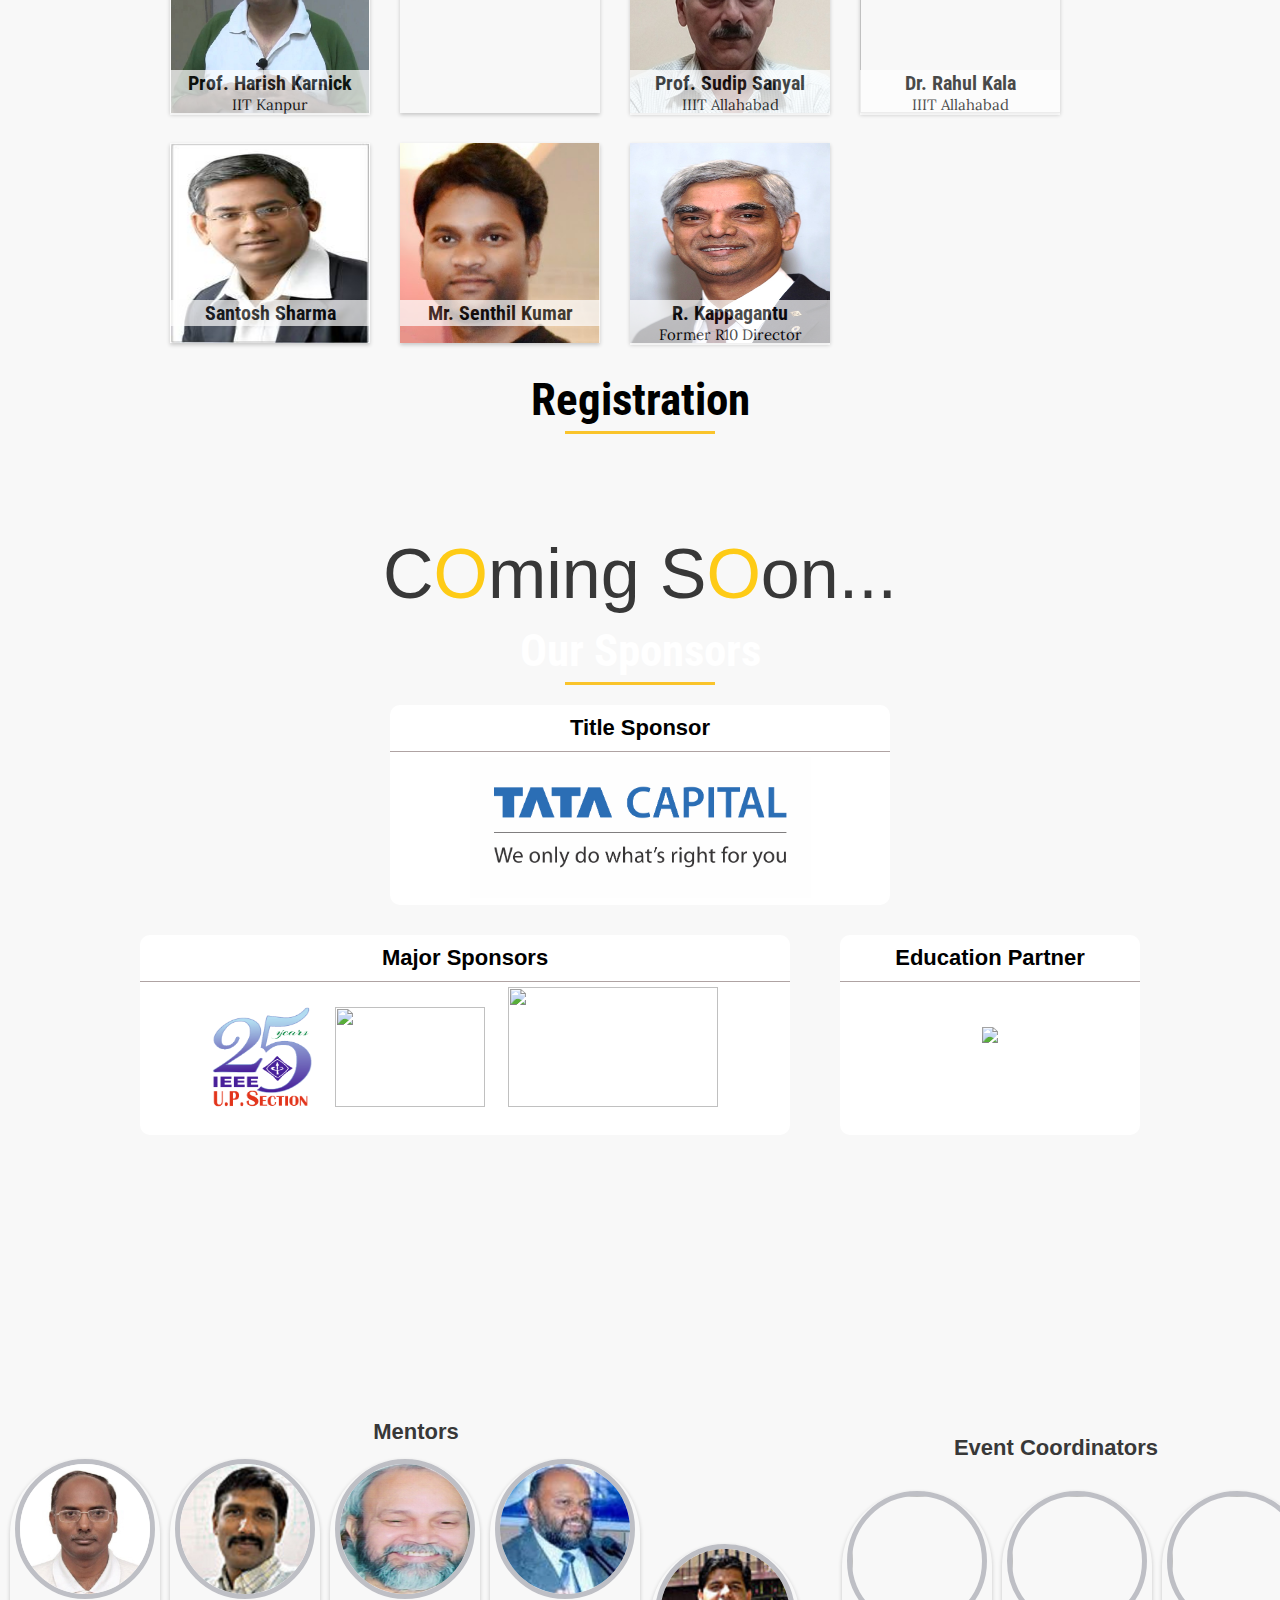
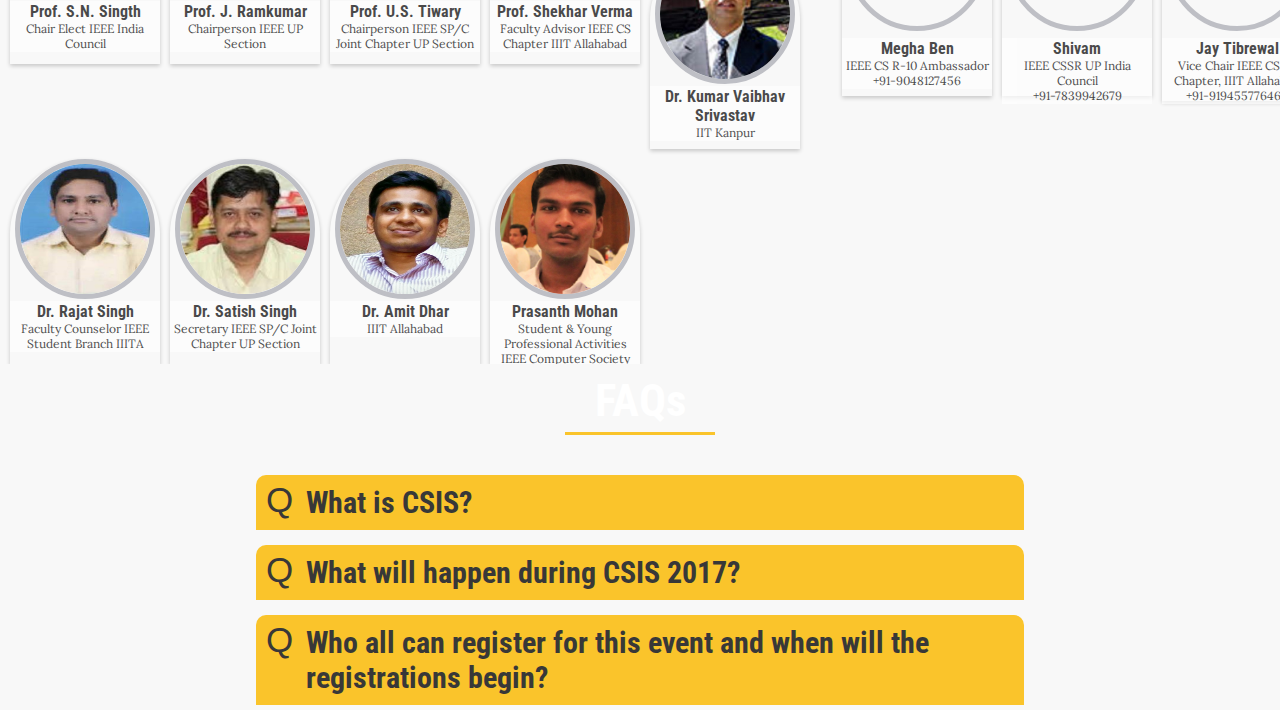
==== commit 0b7eb227: "changed the allignment and decreased the width and height in css and index.html" ====
--- a/index.html
+++ b/index.html
@@ -287,9 +287,9 @@
 	    	<div class="aboutusPage">
 	    		<div class="cardHolder">
 		    		<!-- for mentors-->
-		    		<div style="width:60%; height:100%; float:left;"> 
-		    			<center><h1 style="margin-top:20px;">Mentors</h1></center>
-		    			<div class = "cardRow2" style="margin-top:20px;">
+		    		<div style="width:65%; height:100%; float:left;"> 
+		    			<center><h1 style="margin-top:4px;">Mentors</h1></center>
+		    			<div class = "cardRow2" style="margin-top:4px;">
 			    			<a href="#">
 						    	<div class = "card2">
 						    		<img src='images/team/snsingh.jpg'>
@@ -299,16 +299,7 @@
 									</div>
 					    		</div>
 				    		</a>
-							<a href="prasanth.xyz">
-						    	<div class = "card2">
-						    		<img src='images/team/Prasanth.jpg'>
-						    		<div class="card2-container">
-								    	<h4>Prasanth Mohan</h4> 
-								    	<p>Student & Young Professional Activities IEEE Computer Society</p>
-									</div>
-					    		</div>
-				    		</a>
-				    		<a href="#">
+							<a href="#">
 						    	<div class = "card2">
 						    		<img src='images/team/ramkumar.JPG'>
 						    		<div class="card2-container">
@@ -373,10 +364,19 @@
 									</div>
 					    		</div>
 				    		</a>
+							<a href="www.prasanth.xyz">
+						    	<div class = "card2">
+						    		<img src='images/team/Prasanth.jpg'>
+						    		<div class="card2-container">
+								    	<h4>Prasanth Mohan</h4> 
+								    	<p>Student & Young Professional Activities IEEE Computer Society</p>
+									</div>
+					    		</div>
+				    		</a>
 				    	</div>
 			    	</div>
 		    		<!-- for team members -->
-		    		<div style="width:40%; height:100%; float:right; margin-top:20px;">
+		    		<div style="width:35%; height:100%; float:right; margin-top:20px;">
 		    			<center><h1>Event Coordinators</h1></center>
 		    			<div class = "cardRow2" style="margin-top:20px;">
 			    			<a href="https://www.facebook.com/shivam.abhilash">
--- a/css/main.css
+++ b/css/main.css
@@ -92,8 +92,8 @@
 }
 
 .cardRow2 {
-   width: 650px;
-   height: 220px;
+   width: 850px;
+   height: 65px;
    margin: 0 auto;
 }
 
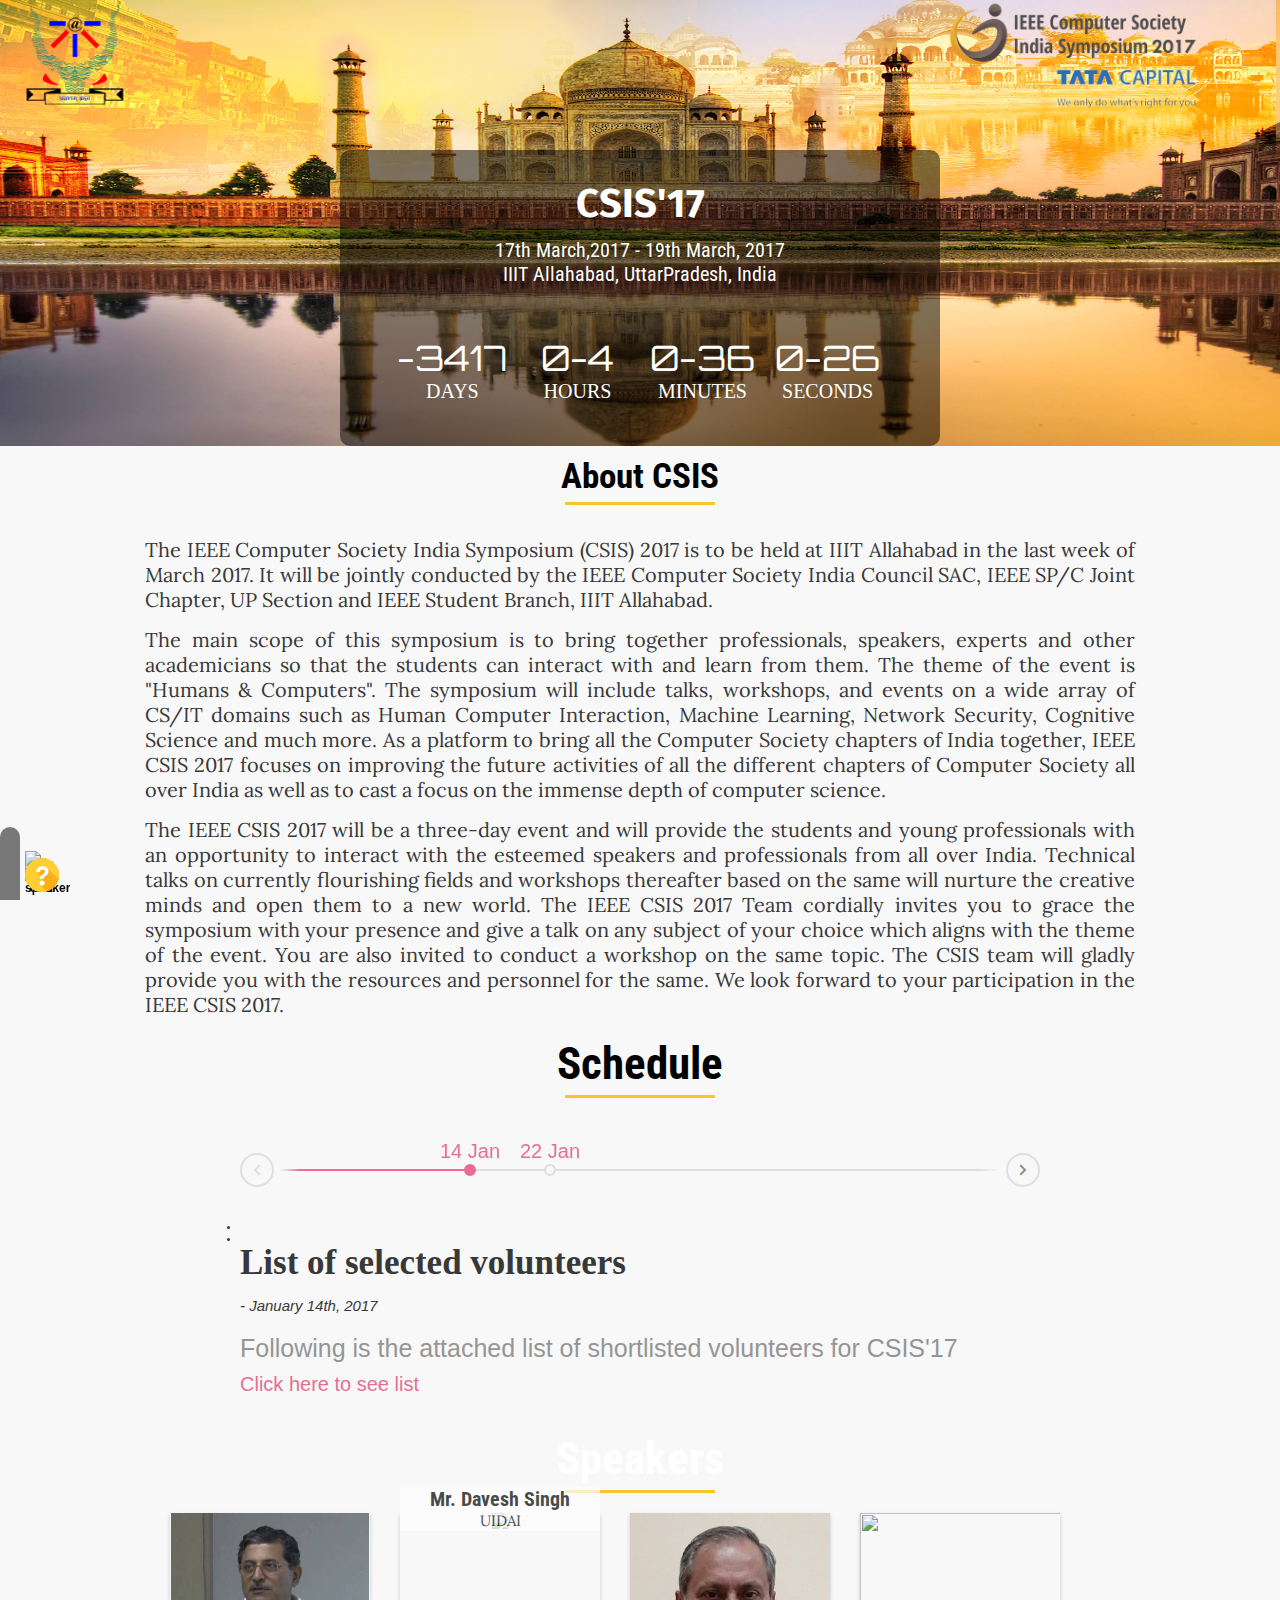
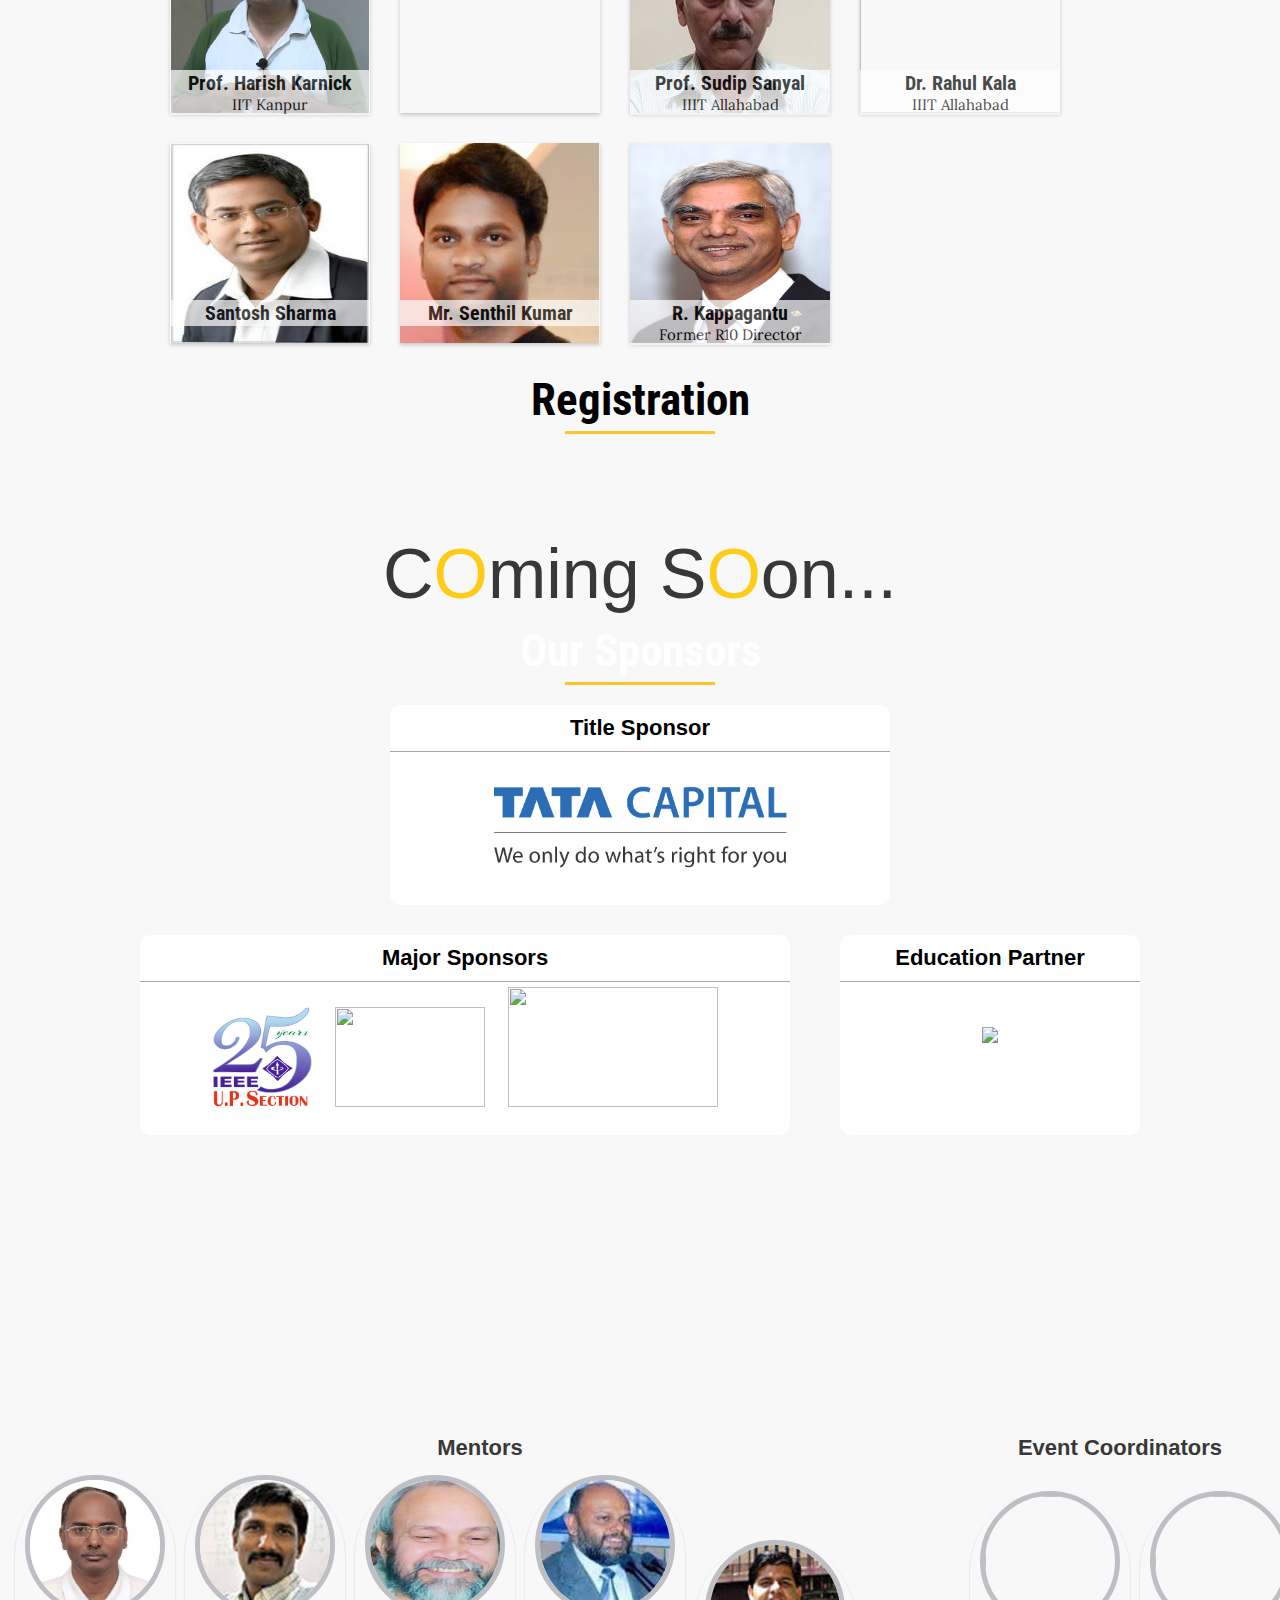
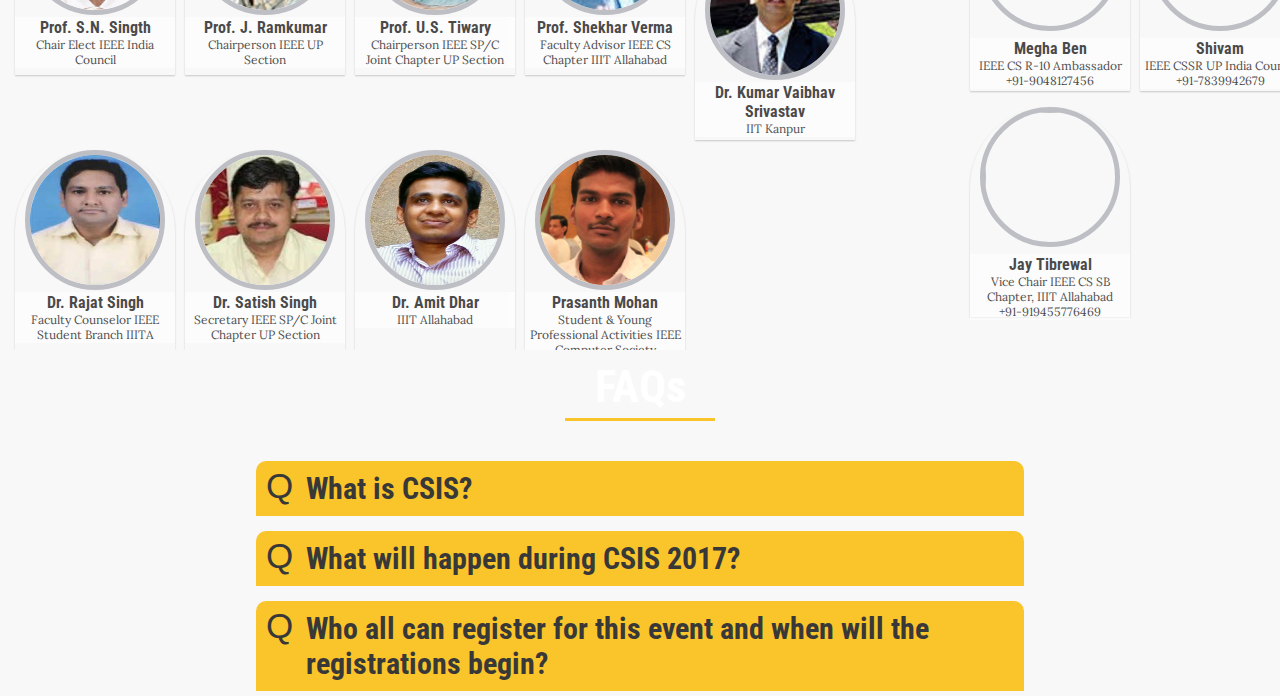
==== commit e0a1d79f: "changed main.css" ====
--- a/index.html
+++ b/index.html
@@ -287,8 +287,8 @@
 	    	<div class="aboutusPage">
 	    		<div class="cardHolder">
 		    		<!-- for mentors-->
-		    		<div style="width:65%; height:100%; float:left;"> 
-		    			<center><h1 style="margin-top:4px;">Mentors</h1></center>
+		    		<div style="width:75%; height:100%; float:left;"> 
+		    			<center><h1 style="margin-top:20px;">Mentors</h1></center>
 		    			<div class = "cardRow2" style="margin-top:4px;">
 			    			<a href="#">
 						    	<div class = "card2">
@@ -376,7 +376,7 @@
 				    	</div>
 			    	</div>
 		    		<!-- for team members -->
-		    		<div style="width:35%; height:100%; float:right; margin-top:20px;">
+		    		<div style="width:25%; height:100%; float:right; margin-top:20px;">
 		    			<center><h1>Event Coordinators</h1></center>
 		    			<div class = "cardRow2" style="margin-top:20px;">
 			    			<a href="https://www.facebook.com/shivam.abhilash">
@@ -398,7 +398,7 @@
 								    	<p>+91-7839942679</p>
 									</div>
 					    		</div>
-				    		</a>
+				    		</a><br><br><br><br><br><br><br><br><br><br><br><br><br><br><br><br><br><br>
 			    			<a href="https://www.facebook.com/jtibrewal">
 					    		<div class = "card2" style="height:210px;">
 						    		<img src='images/team/jay.jpg' >
--- a/css/main.css
+++ b/css/main.css
@@ -92,8 +92,8 @@
 }
 
 .cardRow2 {
-   width: 850px;
-   height: 65px;
+   width: 950px;
+   height: 45px;
    margin: 0 auto;
 }
 
@@ -104,12 +104,12 @@
 
 .card2 {
     text-align: center;
-    box-shadow: 0 2px 4px 0 rgba(0,0,0,0.2);
+    box-shadow: 0 1px 2px 0 rgba(0,0,0,0.2);
     position: inline-block;
     text-align:center;
     transition: 0.9s;
-    width: 150px;
-    height: 205px;
+    width: 160px;
+    height: 200px;
     margin-left: 10px;
     margin-top: 10px;
     float: left;
@@ -120,7 +120,7 @@
 .card2 > img {
     width: 140px;
     height: 140px;
-    border-radius: 85px;
+    border-radius: 75px;
     border: 5px solid #bebfc5;
 }
 
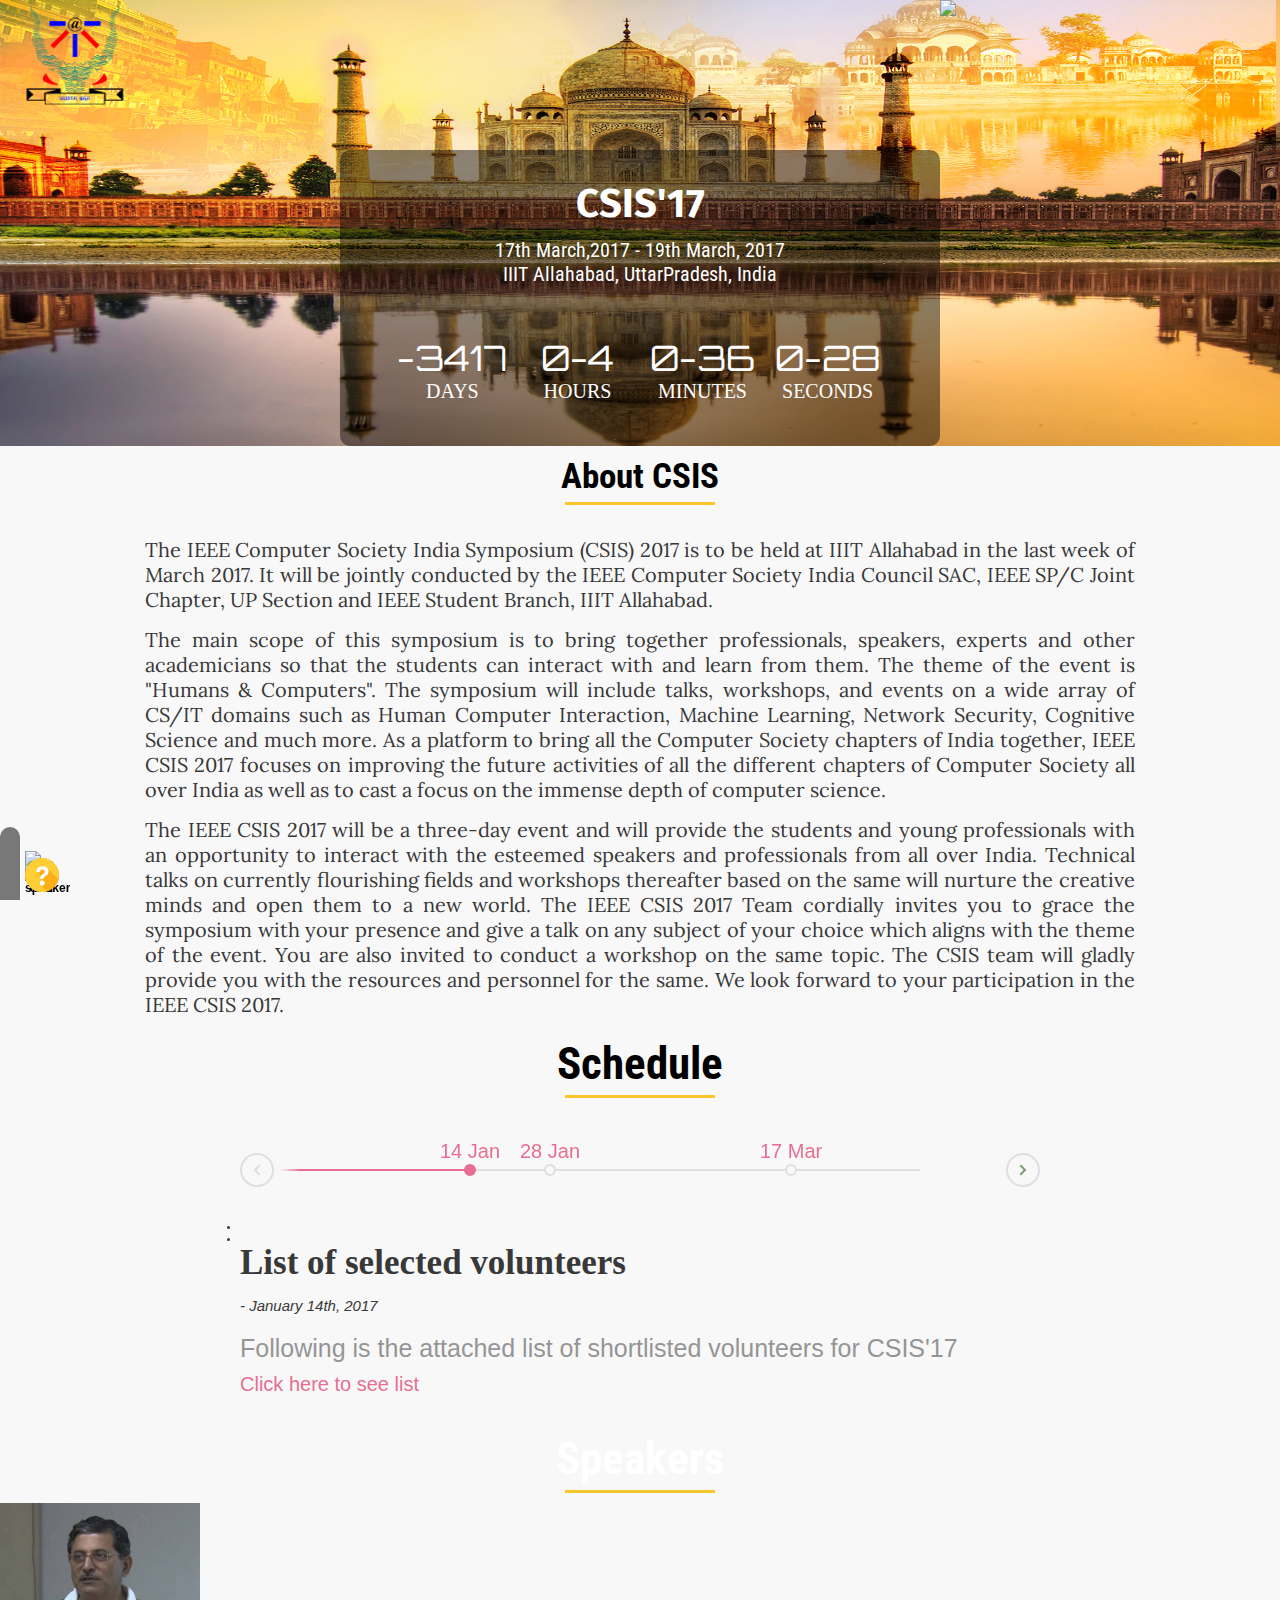
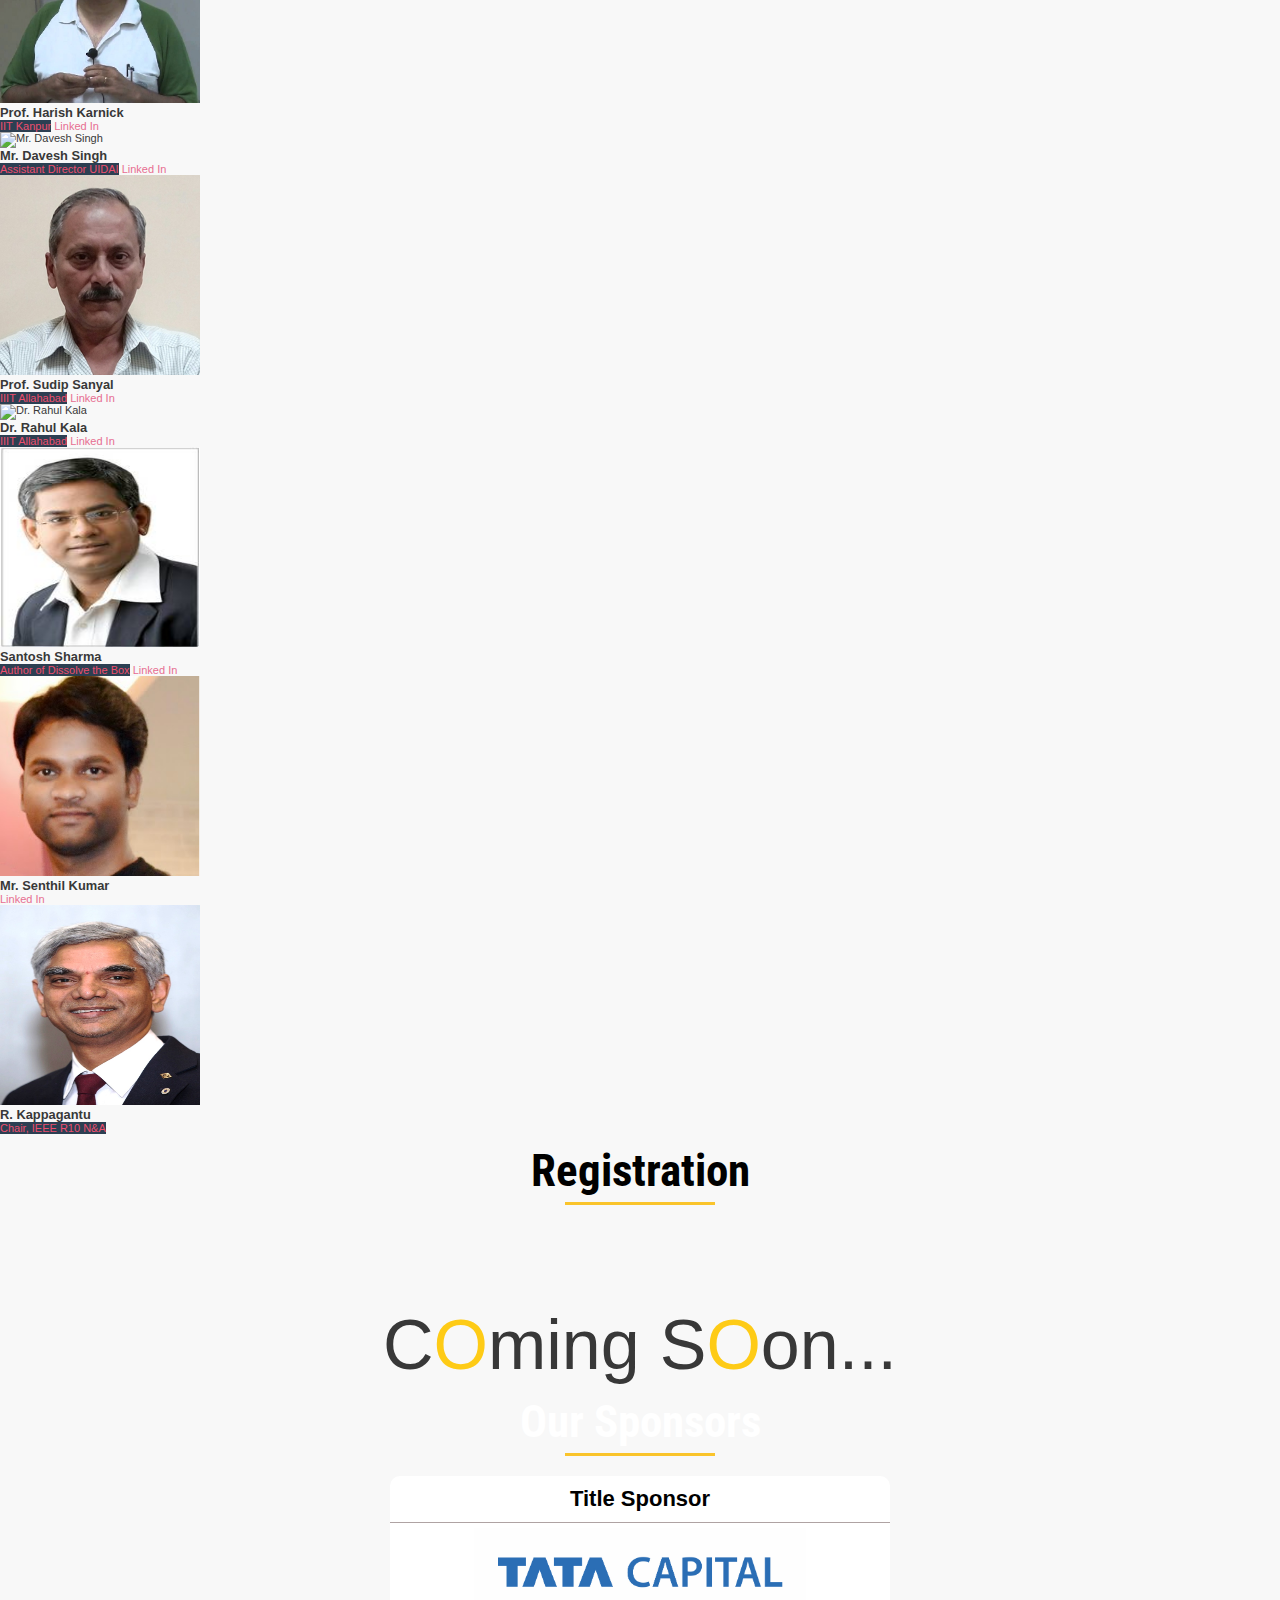
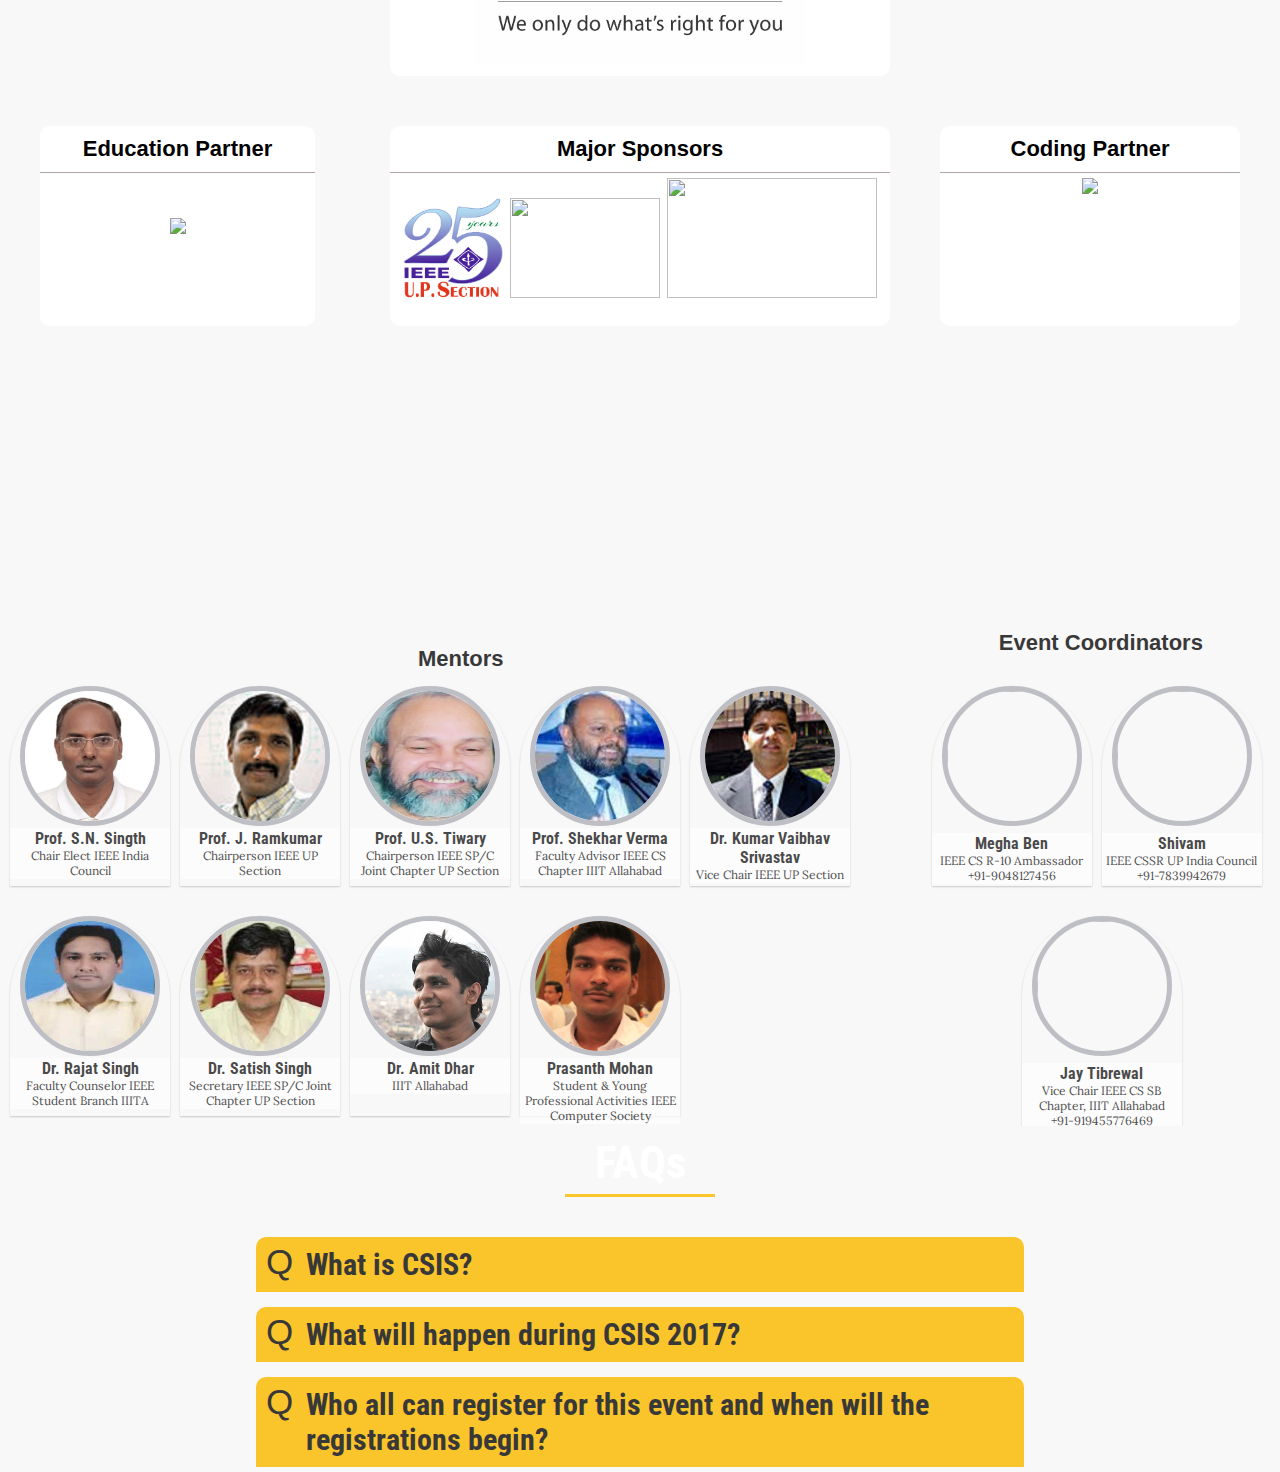
==== commit 6b147e46: "Code Buddy, Sponsor added" ====
--- a/index.html
+++ b/index.html
@@ -15,6 +15,9 @@
 	<link rel="stylesheet" href="css/dock.css"> <!-- Stylesheet for dock -->
 	<link rel="stylesheet" href="css/main.css">	<!-- Main stylesheet -->	
 	
+	<link rel="stylesheet" href="css/speaker.css"> <!-- Style for speaker page -->
+	<script type="text/javascript" src="js/speaker.js"></script>
+
 	<script src="js/jquery-2.1.4.js"></script>
 	<script src="js/main.js"></script> <!-- Resource jQuery -->
   	<script type="text/javascript" src="js/jquery.pagepiling.min.js"></script> <!-- For horizontal scroll -->
@@ -57,7 +60,7 @@
 		    		<img src="images/logos/iiita.png" style="width:110px; margin-left:20px; float:left;" />
 		    		</a>
 		    		<a href="#"> <!-- Logo of CSIS with tatacapital -->
-		    		<img src="images/sponsers/csis_tata_capital.png" style="width:380px; margin-right:20px; float:right" />
+		    		<img src="images/logos/CSISLogo_with_tc.png" style="width:320px; margin-right:20px; float:right" />
 		    		</a>
 
 		    		<div class="mainDialog"> <!-- Style for Caption Box -->
@@ -118,7 +121,7 @@
 							<div class="events">
 								<ol>
 									<li><a href="#0" data-date="14/01/2017" class="selected">14 Jan</a></li>
-									<li><a href="#0" data-date="22/01/2017">22 Jan</a></li>
+									<li><a href="#0" data-date="28/01/2017">28 Jan</a></li>
 									<li><a href="#0" data-date="17/03/2017">17 Mar</a></li>
 								</ol>
 								<span class="filling-line" aria-hidden="true"></span>
@@ -141,16 +144,16 @@
 								</p>
 								<p style="font-size:20px;"><a href="shortlistedvolunteers.pdf">Click here to see list</a></p>
 							</li>
-							<li data-date="22/01/2017">
+							<li data-date="28/01/2017">
 								<h2 style="font-size:35px;">Registration</h2>
-								<em style="font-size:15px;">January 22nd, 2017</em>
+								<em style="font-size:15px;">January 28th, 2017</em>
 								<p style="font-size:25px;">	
-								Registrations open for the symposium from 22nd January.
+								Registrations open for the symposium from 28th January.
 								</p>
 							</li>
 							<li data-date="17/03/2017">
 								<h2 style="font-size:35px;">Symposium Date</h2>
-								<em style="font-size:15px;">March 17rd, 2017</em>
+								<em style="font-size:15px;">March 17th, 2017</em>
 								<p style="font-size:25px;">	
 									 The event is tentatively scheduled to be held from 17-19 March 2017.
 								</p>
@@ -165,80 +168,87 @@
 	    	<!-- Main card holder class-->
 	    	<div class="speakerPage">
 		    	<h1 class="headings">Speakers</h1> <!-- change cardHolder Height-->
-		    	<div class="cardHolder">
-		    		<!-- A card -->
-		    		<div class = "cardRow" style="margin-top:10px;">
-				    	<a href="https://in.linkedin.com/in/harish-karnick-388b1616">
-					    	<div class = "card1">
-					    		<img src='images/speakers/karnick.png'>
-					    		<div class="card-container">
-							    	<h4>Prof. Harish Karnick</h4> 
-							    	<p>IIT Kanpur</p> 
-								</div>
-				    		</div>	
-			    		</a>
-			    		<a href="https://in.linkedin.com/in/davesh-singh-16788139">
-				    		<div class = "card1">
-					    		<img src='images/speakers/davesh_singh.jpeg'>
-					    		<div class="card-container">
-							    	<h4>Mr. Davesh Singh</h4> 
-							    	<p>UIDAI</p> 
-								</div>
-				    		</div>
-			    		</a>
-				    		<a href="https://www.linkedin.com/in/sudip-sanyal-76439b100">
-				    		<div class = "card1">
-					    		<img src='images/speakers/sanyal.jpg'>
-					    		<div class="card-container">
-							    	<h4>Prof. Sudip Sanyal</h4> 
-							    	<p>IIIT Allahabad</p> 
-								</div>
-				    		</div>
-			    		</a>
-			    		<a href="https://in.linkedin.com/in/rahul-kala-3b918822">
-				    		<div class = "card1">
-					    		<img src='images/speakers/rahul_kala.png' style="width:300px;">
-					    		<div class="card-container">
-							    	<h4>Dr. Rahul Kala</h4> 
-							    	<p>IIIT Allahabad</p> 
-								</div>
-				    		</div>
-			    		</a>
-		    		</div> <!--End of cardRow-->
-
-		    		<div class = "cardRow">
-				    	<a href="https://in.linkedin.com/in/santoshcas">
-				    		<div class = "card1">
-					    		<img src='images/speakers/santosh.jpg' style="width:300px;">
-					    		<div class="card-container">
-							    	<h4>Santosh Sharma</h4> 
-							    	<p></p> 
-								</div>
-				    		</div>
-			    		</a>
-			    		<a href="#">
-				    		<div class = "card1">
-					    		<img src='images/speakers/senthil.png' style="width:300px;">
-					    		<div class="card-container">
-							    	<h4>Mr. Senthil Kumar</h4> 
-							    	<p></p> 
-								</div>
-				    		</div>
-			    		</a>
-			    		<a href="#">
-				    		<div class = "card1">
-					    		<img src='images/speakers/KRamakrishna.jpg' style="width:300px;">
-					    		<div class="card-container">
-							    	<h4>R. Kappagantu</h4> 
-							    	<p>Former R10 Director</p> 
-								</div>
-				    		</div>
-			    		</a>
-		    		</div> <!--End of cardRow-->
-		    	</div>
+		    	
+		    	<!-- New Code added -->
+		    	<div class="container demo-3">
+   					<ul class="grid cs-style-4">
+					<li>
+					    <figure>
+					    <div><img alt="Harish Karnick" src="images/speakers/karnick.png" height='200px' width='200px' /></div>
+						<figcaption>
+					       <h3>Prof. Harish Karnick</h3>
+							<span style="background: #2c3f52; color: #ed4e6e;">IIT Kanpur</span>
+							<a href="https://in.linkedin.com/in/harish-karnick-388b1616">Linked In</a>
+					      
+					    </figcaption>
+					    </figure>
+					</li>
+					<li>
+					    <figure>
+					    <div><img alt="Mr. Davesh Singh" src="images/speakers/davesh_singh.jpeg" height='200px' width='200px' /></div>
+						<figcaption>
+					    <h3>Mr. Davesh Singh</h3>
+						<span style="background: #2c3f52; color: #ed4e6e;">Assistant Director UIDAI</span>
+					    <a href="https://in.linkedin.com/in/davesh-singh-16788139">Linked In</a>
+					    </figcaption>
+					    </figure>
+					</li>
+					<li>
+					<figure>
+					<div><img alt="Prof. Sudip Sanyal" src="images/speakers/sanyal.jpg" height='200px' width='200px' /></div>
+						<figcaption>
+					    <h3>Prof. Sudip Sanyal</h3>
+						<span style="background: #2c3f52; color: #ed4e6e;">IIIT Allahabad</span>
+					    <a href="https://www.linkedin.com/in/sudip-sanyal-76439b100">Linked In</a>
+					    </figcaption>
+					    </figure>
+					</li>
+					<li>
+					    <figure>
+					    <div><img alt="Dr. Rahul Kala" src="images/speakers/rahul_kala.png" height='200px' width='200px' /></div>
+						<figcaption>
+					    <h3>Dr. Rahul Kala</h3>
+						<span style="background: #2c3f52; color: #ed4e6e;">IIIT Allahabad</span>
+					    <a href="https://in.linkedin.com/in/rahul-kala-3b918822">Linked In</a>
+					    </figcaption>
+					    </figure>
+					</li>
+					<li>
+					    <figure>
+					    <div><img alt="Santosh Sharma" src="images/speakers/santosh.jpg" height='200px' width='200px' /></div>
+						<figcaption>
+					    <h3>Santosh Sharma</h3>
+						<span style="background: #2c3f52; color: #ed4e6e;">Author of Dissolve the Box</span>
+					    <a href="https://in.linkedin.com/in/santoshcas">Linked In</a>
+					    </figcaption>
+					    </figure>
+					</li>
+					<li>
+      					<figure>
+					    <div><img alt="Mr. Senthil Kumar" src="images/speakers/senthil.png" height='200px' width='200px' /></div>
+						<figcaption>
+					    <h3>Mr. Senthil Kumar</h3>
+						<span style="background: #2c3f52; color: #ed4e6e;"></span>
+					    <a href="https://www.linkedin.com/in/senthil-kumar-08088a19">Linked In</a>
+					    </figcaption>
+					    </figure>
+					</li>
+					<li>
+					    <figure>
+					    <div><img alt="R. Kappagantu" src="images/speakers/KRamakrishna.jpg" height='200px' width='200px'/></div>
+						<figcaption>
+					    <h3>R. Kappagantu</h3>
+						<span style="background: #2c3f52; color: #ed4e6e;">Chair, IEEE R10 N&A</span>
+					     <!--  <a href="https://mail.google.com/mail/u/0/?view=cm&amp;fs=1&amp;to=gajawadasuchetha@gmail.com&amp;tf=1">Connect on Mail</a>-->
+					    </figcaption>
+					    </figure>
+					</li>
+					</ul>
+				</div><!-- End of container demo-3 -->
 	    	</div> <!-- End of speakerBackground -->
-	    </div>
-
+	    </div> <!-- End of Section4 -->
+
+	    <!-- End of new added code -->
 	    <div class="section" id="section5"> <!-- Linked with Registration Page -->
 	    	<div class="registerPage">
 	    		<h1 class="headings" style="color:black;">Registration</h1>
@@ -257,13 +267,28 @@
 	    <div class="section" id="section6"> <!-- Sponsors Page -->
 	    	<div class="sonpsorPage">
 	    		<h1 class="headings">Our Sponsors</h1>
-	    		<div class="title_sponsors">
-		    		<div class="sponsor_header">
-		    			<h1>Title Sponsor<h1>
+	    		<div class="top_div">
+		    		<div class="title_sponsors">
+			    		<div class="sponsor_header">
+			    			<h1>Title Sponsor<h1>
+			    		</div>
+			    		<img src="images/sponsers/tata_capital_logo.jpg" style="width:340px;" />
+			    	</div>
+			    </div>
+		    	</h1>
+		    	<div class="otherSponsors">
+	    			<div class="education_partner">
+			    		<div class="sponsor_header">
+			    			<h1>Education Partner<h1>
+			    		</div>
+			    		<img src="images/sponsers/wiley_logo.png" style="width:200px; margin-top:40px;">
 		    		</div>
-		    		<img src="images/sponsers/tata_capital_logo.jpg" style="width:350px;" />
-		    	</div>
-	    		<div class="otherSponsors">
+	    			<div class="coding_partner">
+			    		<div class="sponsor_header">
+			    			<h1>Coding Partner<h1>
+			    		</div>
+			    		<img src="images/sponsers/code_buddy.png" style="width:300px;" />
+			    	</div>
 	    			<div class="major_sponsors">
 			    		<div class="sponsor_header">
 			    			<h1>Major Sponsors<h1>
@@ -271,15 +296,8 @@
 			    		<img src='images/sponsers/upsection.png' style="height:100px; width:100px;">
 			    		<img src='images/sponsers/csLogo.jpg' style="height:100px; width:150px;">
 						<img src='images/sponsers/signal.gif' style="height:120px; width:210px;">
-		    		</div>
-		    		<div class="education_partner">
-			    		<div class="sponsor_header">
-			    			<h1>Education Partner<h1>
-			    		</div>
-			    		<img src="images/sponsers/wiley_logo.png" style="width:200px; margin-top:40px;">
-		    		</div>
+		    		</div>	
 		    	</div>
-	    	
 			</div> <!-- End of sonpsorPage -->
 	    </div> <!-- End of Sponsor Page -->
 
@@ -287,7 +305,7 @@
 	    	<div class="aboutusPage">
 	    		<div class="cardHolder">
 		    		<!-- for mentors-->
-		    		<div style="width:75%; height:100%; float:left;"> 
+		    		<div style="width:72%; height:100%; float:left;"> 
 		    			<center><h1 style="margin-top:20px;">Mentors</h1></center>
 		    			<div class = "cardRow2" style="margin-top:4px;">
 			    			<a href="#">
@@ -326,17 +344,17 @@
 									</div>
 					    		</div>
 				    		</a>
+				    		<a href="#">
+						    	<div class = "card2">
+						    		<img src='images/team/kumar_vaibhav.jpg'>
+						    		<div class="card2-container">
+								    	<h4>Dr. Kumar Vaibhav Srivastav</h4> 
+								    	<p>Vice Chair IEEE UP Section</p>
+									</div>
+					    		</div>
+				    		</a>
 				    	</div>
-			    		<div class = "cardRow2" style="margin-top:20px;">
-				    		<a href="#">
-						    	<div class = "card2">
-						    		<img src='images/team/kumar_vaibhav.jpg'>
-						    		<div class="card2-container">
-								    	<h4>Dr. Kumar Vaibhav Srivastav</h4> 
-								    	<p>IIT Kanpur</p>
-									</div>
-					    		</div>
-				    		</a>
+			    		<div class="cardRow2" style="margin-top:20px;">
 				    		<a href="#">
 						    	<div class = "card2">
 						    		<img src='images/team/rajat_singh.jpg'>
@@ -376,10 +394,10 @@
 				    	</div>
 			    	</div>
 		    		<!-- for team members -->
-		    		<div style="width:25%; height:100%; float:right; margin-top:20px;">
+		    		<div style="width:28%; height:100%; float:right; margin-top:4px;">
 		    			<center><h1>Event Coordinators</h1></center>
-		    			<div class = "cardRow2" style="margin-top:20px;">
-			    			<a href="https://www.facebook.com/shivam.abhilash">
+		    			<div class = "cardRow3" style="margin-top:20px;">
+			    			<a href="https://www.linkedin.com/in/meghaben">
 					    		<div class = "card2">
 						    		<img src='images/team/megha.jpg' >
 						    		<div class="card2-container">
@@ -398,9 +416,11 @@
 								    	<p>+91-7839942679</p>
 									</div>
 					    		</div>
-				    		</a><br><br><br><br><br><br><br><br><br><br><br><br><br><br><br><br><br><br>
+				    		</a>
+				    	</div>
+				    	<div class = "cardRow3" style="margin-top:20px;">
 			    			<a href="https://www.facebook.com/jtibrewal">
-					    		<div class = "card2" style="height:210px;">
+					    		<div class = "card2" style="height:210px; margin-left:100px;">
 						    		<img src='images/team/jay.jpg' >
 						    		<div class="card2-container">
 								    	<h4>Jay Tibrewal</h4> 
@@ -409,7 +429,7 @@
 									</div>
 					    		</div>
 				    		</a>
-		    		</div>
+		    			</div>
 		    		</div>
 		    	</div> <!-- End of cardHolder -->
 	    	</div> <!-- End of aboutusPage -->
--- a/css/main.css
+++ b/css/main.css
@@ -16,7 +16,7 @@
 }
 
 .mainDialog {
-    background: rgba(0,0,0,0.5);
+    background: rgba(0,0,0,0.45);
     padding: 30px 20px 20px 20px;
     color:white;
     width: 600px;
@@ -93,13 +93,15 @@
 
 .cardRow2 {
    width: 950px;
-   height: 45px;
+   height: 210px;
    margin: 0 auto;
 }
 
 .cardRow3 {
    width: 370px;
-   margin: 0 auto;
+   height: 210px;
+   text-align: center;
+   position: inline-block;
 }
 
 .card2 {
@@ -248,6 +250,26 @@
     border-radius: 10px;
 }
 
+.coding_partner {
+    text-align: center;
+    position: inline-block;
+    text-align:center;
+    transition: 0.9s;
+    width: 300px;
+    height: 200px;
+    background-color: #fff;
+    border-radius: 10px;
+    float: right;
+}
+
+.top_div { /* for group title and coding sponsors */
+    width: 1000px;
+    height: 250px;
+    margin: 0 auto;
+    text-align: center;
+    position: inline-block;
+}
+
 .sponsor_header {
     padding: 10px;
     margin-bottom: 5px;
@@ -258,41 +280,39 @@
 .major_sponsors {
     text-align: center;
     position: inline-block;
+    transition: 0.9s;
+    width: 500px;
+    height: 200px;
+    margin: 0 auto;
+    background-color: #fff;
+    border-radius: 10px;
+    
+}
+
+.major_sponsors > img {
+    margin-left: 2px;
+    margin-right: 2px;
+}
+
+.education_partner {
+    text-align: center;
+    position: inline-block;
     text-align:center;
     transition: 0.9s;
-    width: 650px;
+    width: 275px;
     height: 200px;
     margin: 0 auto;
-    margin-top: 20px;
     background-color: #fff;
     border-radius: 10px;
     float: left;
 }
 
-.major_sponsors > img {
-    margin-left: 10px;
-    margin-right: 10px;
-}
-
-.education_partner {
-    text-align: center;
-    position: inline-block;
-    text-align:center;
-    transition: 0.9s;
-    width: 300px;
-    height: 200px;
-    margin: 0 auto;
-    margin-top: 20px;
-    background-color: #fff;
-    border-radius: 10px;
-    float: right;
-}
-
 .otherSponsors {
-    width: 1000px;
+    max-width: 1200px;
     height: 500px;
     margin: 0 auto;
-    margin-top: 10px;
+    text-align: center;
+    position: inline-block;
 }
 
 .registerPage {
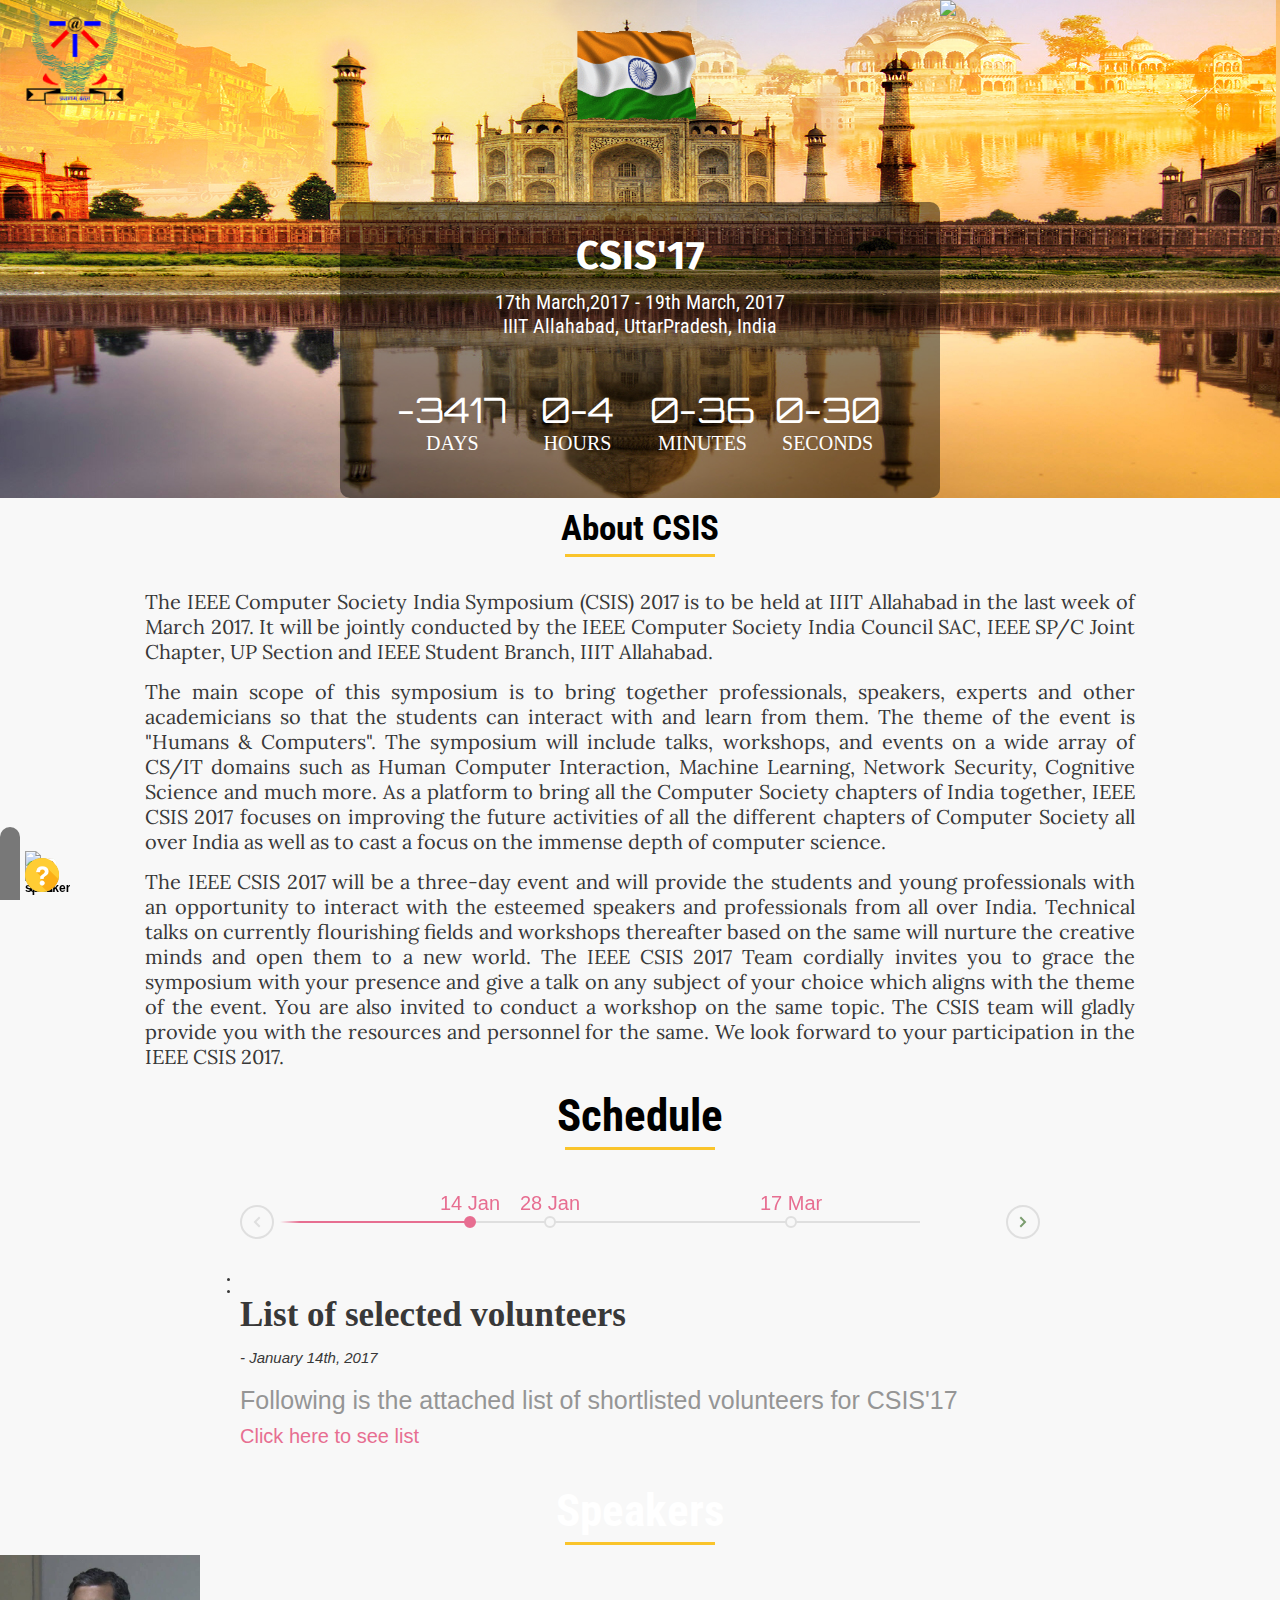
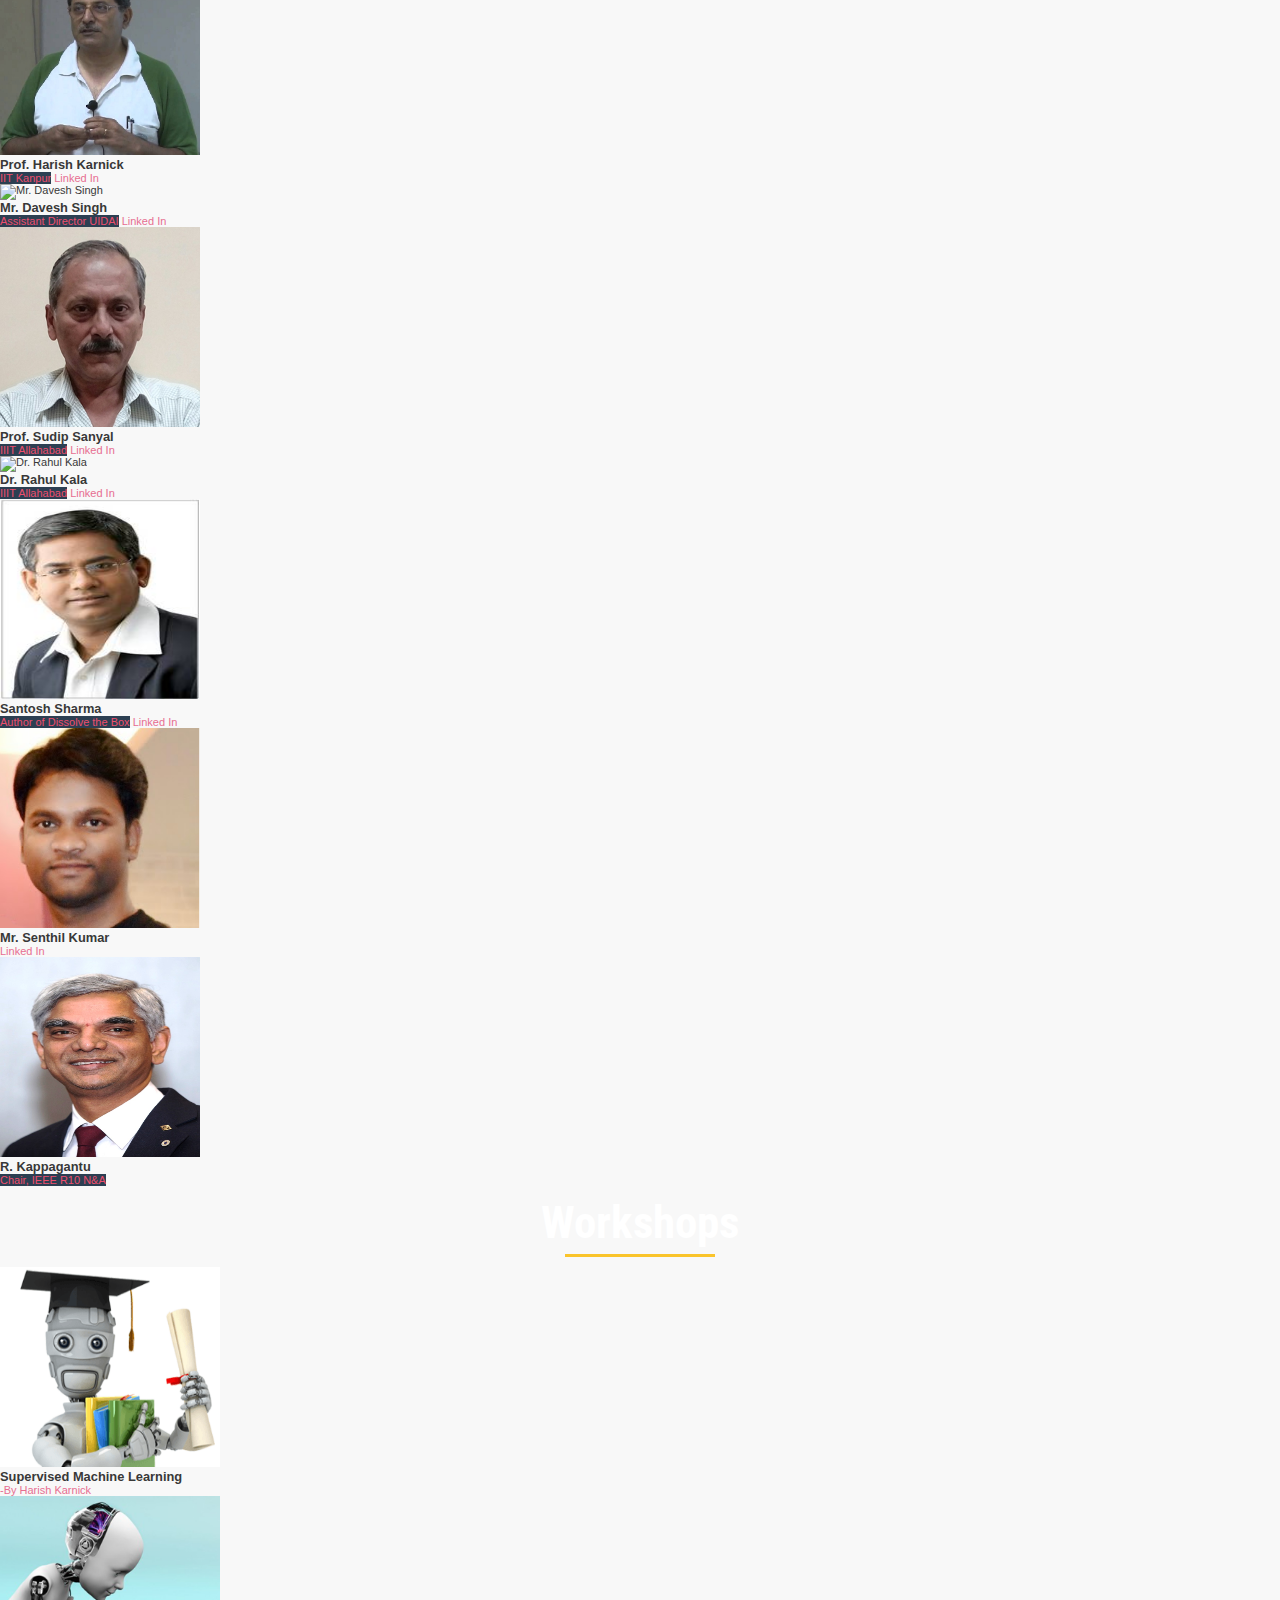
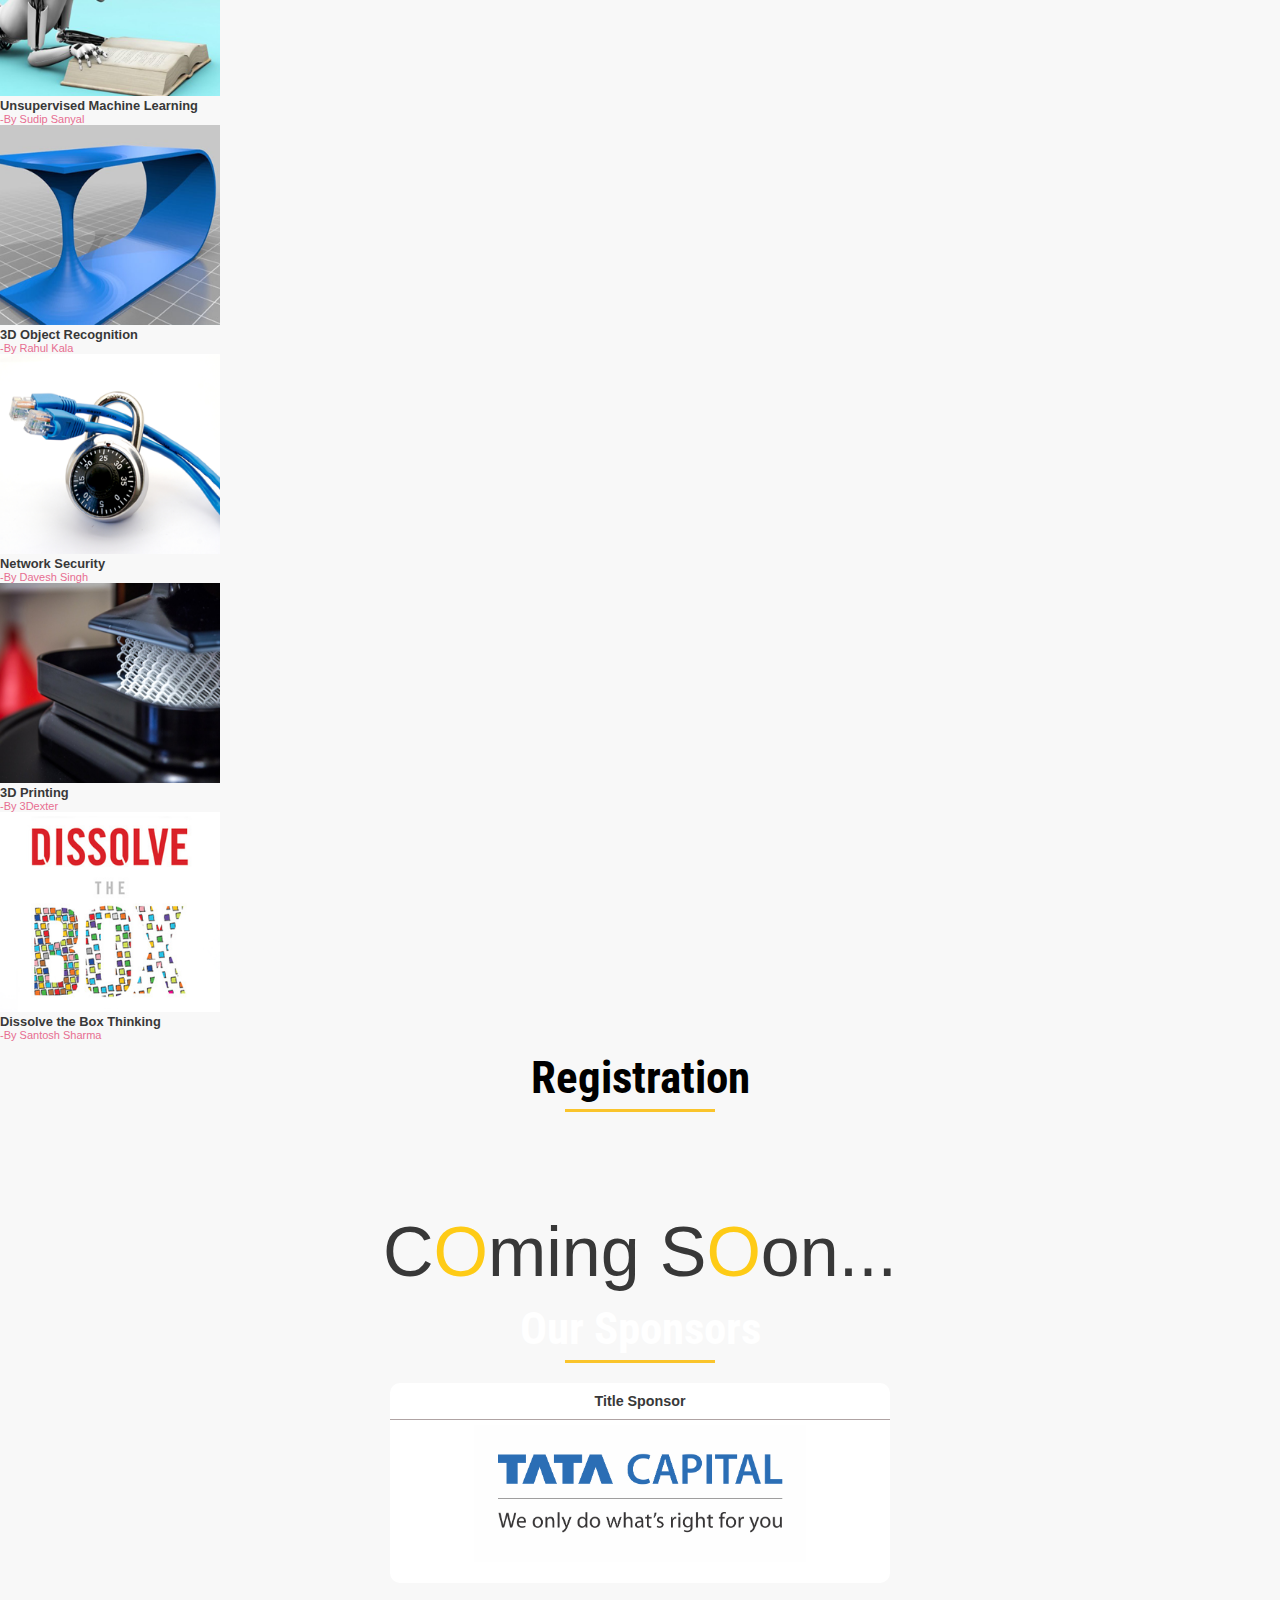
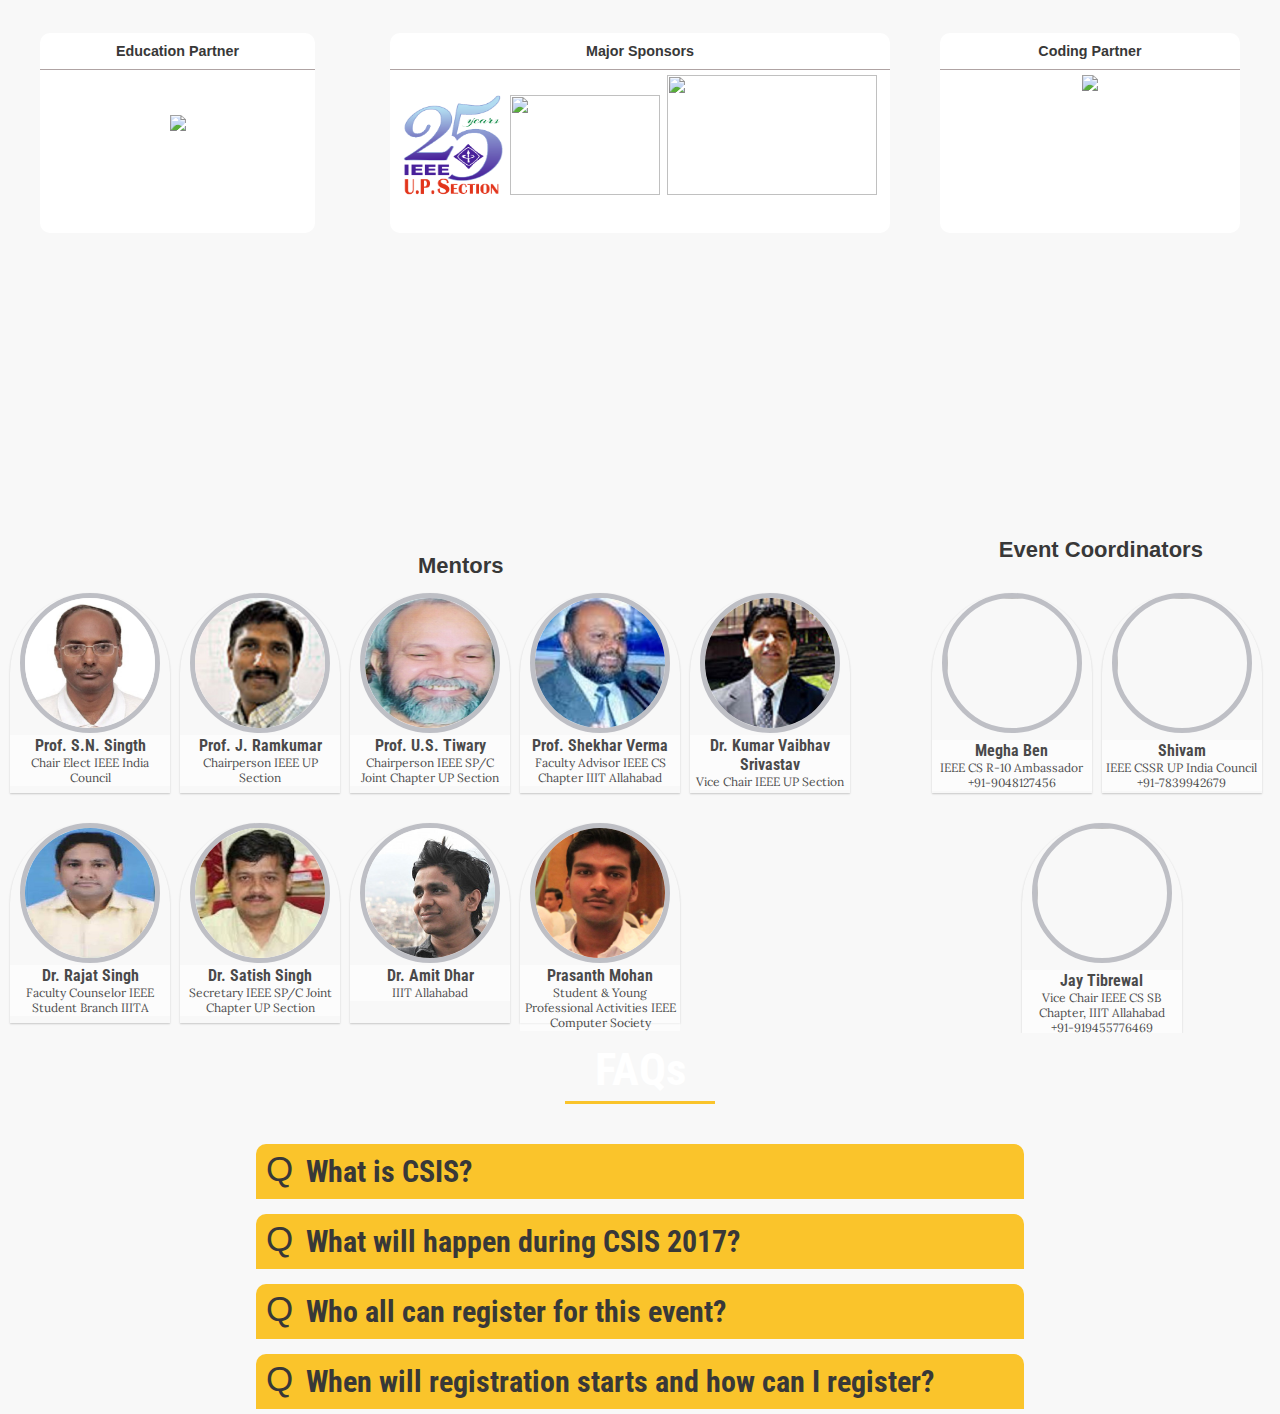
==== commit 9f0289b5: "Workshop section added" ====
--- a/index.html
+++ b/index.html
@@ -28,8 +28,8 @@
 			/* plugin for horizontal scrolling	*/
 	    	$('#pagepiling').pagepiling({
 	          	direction: 'horizontal',
-	    		anchors: ['home', 'aboutcsis', 'schedule', 'speakers', 'registration','sponsors', 'team', 'faqs'],
-			    sectionsColor: ['black', 'white', 'white', '#262626', 'white', '#2b333b', 'white', '#154360']
+	    		anchors: ['home', 'aboutcsis', 'schedule', 'speakers', 'workshop', 'registration','sponsors', 'team', 'faqs'],
+			    sectionsColor: ['black', 'white', 'white', '#262626', '#262626', 'white', '#2b333b', 'white', '#154360']
 			});
 	    });
     </script>
@@ -41,7 +41,7 @@
 			var height = window.innerHeight;
 			//console.log("width " + width + " height:" + height);
 			if( width <= 950 || height <= 550 ){
-				window.location = "http://ieeecsis.org/m/index.html";
+				//window.location = "http://ieeecsis.org/m/index.html";
 				//console.log("In mobile");
 			} else {
 				//console.log("In Browser");
@@ -55,10 +55,14 @@
 	<div id="pagepiling">
 	    <div class="section" id="section1"> <!-- Home Page -->
 	    	<div class="homePage">
-		    	<div class="homeBackground" style="background-size:100% 100%;"> <!-- HomePage Background Image style -->
+	    		<div class="homeBackground" style="background-size:100% 100%;"> <!-- HomePage Background Image style -->
 		    		<a href="http://www.iiita.ac.in/"> <!-- Logo for IIITA -->
 		    		<img src="images/logos/iiita.png" style="width:110px; margin-left:20px; float:left;" />
 		    		</a>
+
+		    		<!-- Flag -->
+		    		<img src="images/flag.gif" style="height:150px; width=150px; left:100px; position:relative;">
+		    		
 		    		<a href="#"> <!-- Logo of CSIS with tatacapital -->
 		    		<img src="images/logos/CSISLogo_with_tc.png" style="width:320px; margin-right:20px; float:right" />
 		    		</a>
@@ -247,8 +251,75 @@
 				</div><!-- End of container demo-3 -->
 	    	</div> <!-- End of speakerBackground -->
 	    </div> <!-- End of Section4 -->
-
 	    <!-- End of new added code -->
+
+	    <div class="section" id="section10"> <!-- Linked with Speakers Page -->
+	    	<!-- Main card holder class-->
+	    	<div class="speakerPage">
+		    	<h1 class="headings">Workshops</h1> <!-- change cardHolder Height-->
+		    	
+		    	<!-- New Code added -->
+		    	<div class="container demo-3">
+   					<ul class="grid cs-style-4">
+						<li>
+						    <figure>
+						    <div><img alt="Harish Karnick" src="images/workshops/ml_supervised.png" height='200px' width='220px' /></div>
+							<figcaption style="width:100%;">
+						       <h3>Supervised Machine Learning</h3>
+								<a href="https://in.linkedin.com/in/harish-karnick-388b1616">-By Harish Karnick</a>      
+						    </figcaption>
+						    </figure>
+						</li>
+						<li>
+						    <figure>
+						    <div><img alt="Harish Karnick" src="images/workshops/ml.png" height='200px' width='220px' /></div>
+							<figcaption style="width:100%;">
+						       <h3>Unsupervised Machine Learning</h3>
+								<a href="https://www.linkedin.com/in/sudip-sanyal-76439b100">-By Sudip Sanyal</a>      
+						    </figcaption>
+						    </figure>
+						</li>
+						<li>
+						    <figure>
+						    <div><img alt="3D object recognition" src="images/workshops/3d.png" height='200px' width='220px' /></div>
+							<figcaption style="width:100%;">
+						       <h3>3D Object Recognition</h3>
+								<a href="https://in.linkedin.com/in/rahul-kala-3b918822">-By Rahul Kala</a>      
+						    </figcaption>
+						    </figure>
+						</li>
+						<li>
+						    <figure>
+						    <div><img alt="Harish Karnick" src="images/workshops/ns.png" height='200px' width='220px' /></div>
+							<figcaption style="width:100%;">
+						       <h3>Network Security</h3>
+								<a href="https://in.linkedin.com/in/davesh-singh-16788139">-By Davesh Singh</a>      
+						    </figcaption>
+						    </figure>
+						</li>
+						<li>
+						    <figure>
+						    <div><img alt="Harish Karnick" src="images/workshops/3dp.png" height='200px' width='220px' /></div>
+							<figcaption style="width:100%;">
+						       <h3>3D Printing</h3>
+								<a href="https://3dexter.com/">-By 3Dexter</a>      
+						    </figcaption>
+						    </figure>
+						</li>
+						<li>
+						    <figure>
+						    <div><img alt="Harish Karnick" src="images/workshops/dtb.png" height='200px' width='220px' /></div>
+							<figcaption style="width:100%;">
+						       <h3>Dissolve the Box Thinking</h3>
+								<a href="https://in.linkedin.com/in/santoshcas">-By Santosh Sharma</a>      
+						    </figcaption>
+						    </figure>
+						</li>
+					</ul>
+				</div><!-- End of container demo-3 -->
+	    	</div> <!-- End of speakerBackground -->
+	    </div> <!-- End of Section10 -->
+
 	    <div class="section" id="section5"> <!-- Linked with Registration Page -->
 	    	<div class="registerPage">
 	    		<h1 class="headings" style="color:black;">Registration</h1>
@@ -459,10 +530,18 @@
 			      </div>
 			      <div class="faqElement">
 			        <h2 class="faqQuestion">
-			          Who all can register for this event and when will the registrations begin?
+			          Who all can register for this event?
 			        </h2>
 			        <p class="faqAnswer">
-			          If you are a high school graduate, you are welcome to register for the symposium! To register for CSIS 2017, just click the register button down below. You can register for the symposium any time after 22nd January.
+			          If you are a high school graduate, you are welcome to register for the symposium!.
+			        </p>
+			      </div>
+			       <div class="faqElement">
+			        <h2 class="faqQuestion">
+			          When will registration starts and how can I register?
+			        </h2>
+			        <p class="faqAnswer">
+			          Registration will start from 28th January 2017. Registration link will be done on this website itself. You can pay through different e-wallets, debit card, credit card or netbanking banking.
 			        </p>
 			      </div>
 			    </div>
@@ -488,6 +567,12 @@
 		  	<span>Speakers</span>
 		  	<img src="images/speaker5.png" alt="speaker" />
 		  </a>
+		  
+		  <a class="dock-item" style="text-decoration:none;" href="#workshop">
+		  	<span>Workshop</span>
+		  	<img src="images/workshop_logo.png" alt="speaker" />
+		  </a>
+
 		  <a class="dock-item" style="text-decoration:none;" href="#registration">
 		  	<span>Register</span>
 		  	<img src="images/register.png" alt="register" />
@@ -602,7 +687,7 @@
 		//console.log("width " + width + " height:" + height);
 		
 		if( width <= 950 || height <= 550 ){
-			window.location = "http://ieeecsis.org/m/index.html";
+			//window.location = "http://ieeecsis.org/m/index.html";
 			//console.log("In Bmobile");
 		} else {
 			//console.log("In BBrowser");
--- a/css/main.css
+++ b/css/main.css
@@ -13,6 +13,7 @@
     right: 0;
     min-height: 100%;
     overflow: auto;
+    text-align: center;
 }
 
 .mainDialog {
@@ -20,7 +21,7 @@
     padding: 30px 20px 20px 20px;
     color:white;
     width: 600px;
-    margin: 150px auto 0 auto;
+    margin: 50px auto 0 auto;  /* 150px */
     border-radius: 10px;
 }
 .mainDialog h1{
@@ -274,7 +275,10 @@
     padding: 10px;
     margin-bottom: 5px;
     border-bottom: 1px solid #AFA3A3;
-    color: black;
+}
+
+.sponsor_header > h1 {
+    font-size: 1.3em;
 }
 
 .major_sponsors {
@@ -390,6 +394,9 @@
     max-height: 200px;
 }
 
+.events > ol > li {
+    list-style: none;
+}
 .events> ol > li >a:link {
     font-size: 20px;
     line-height: 40px;
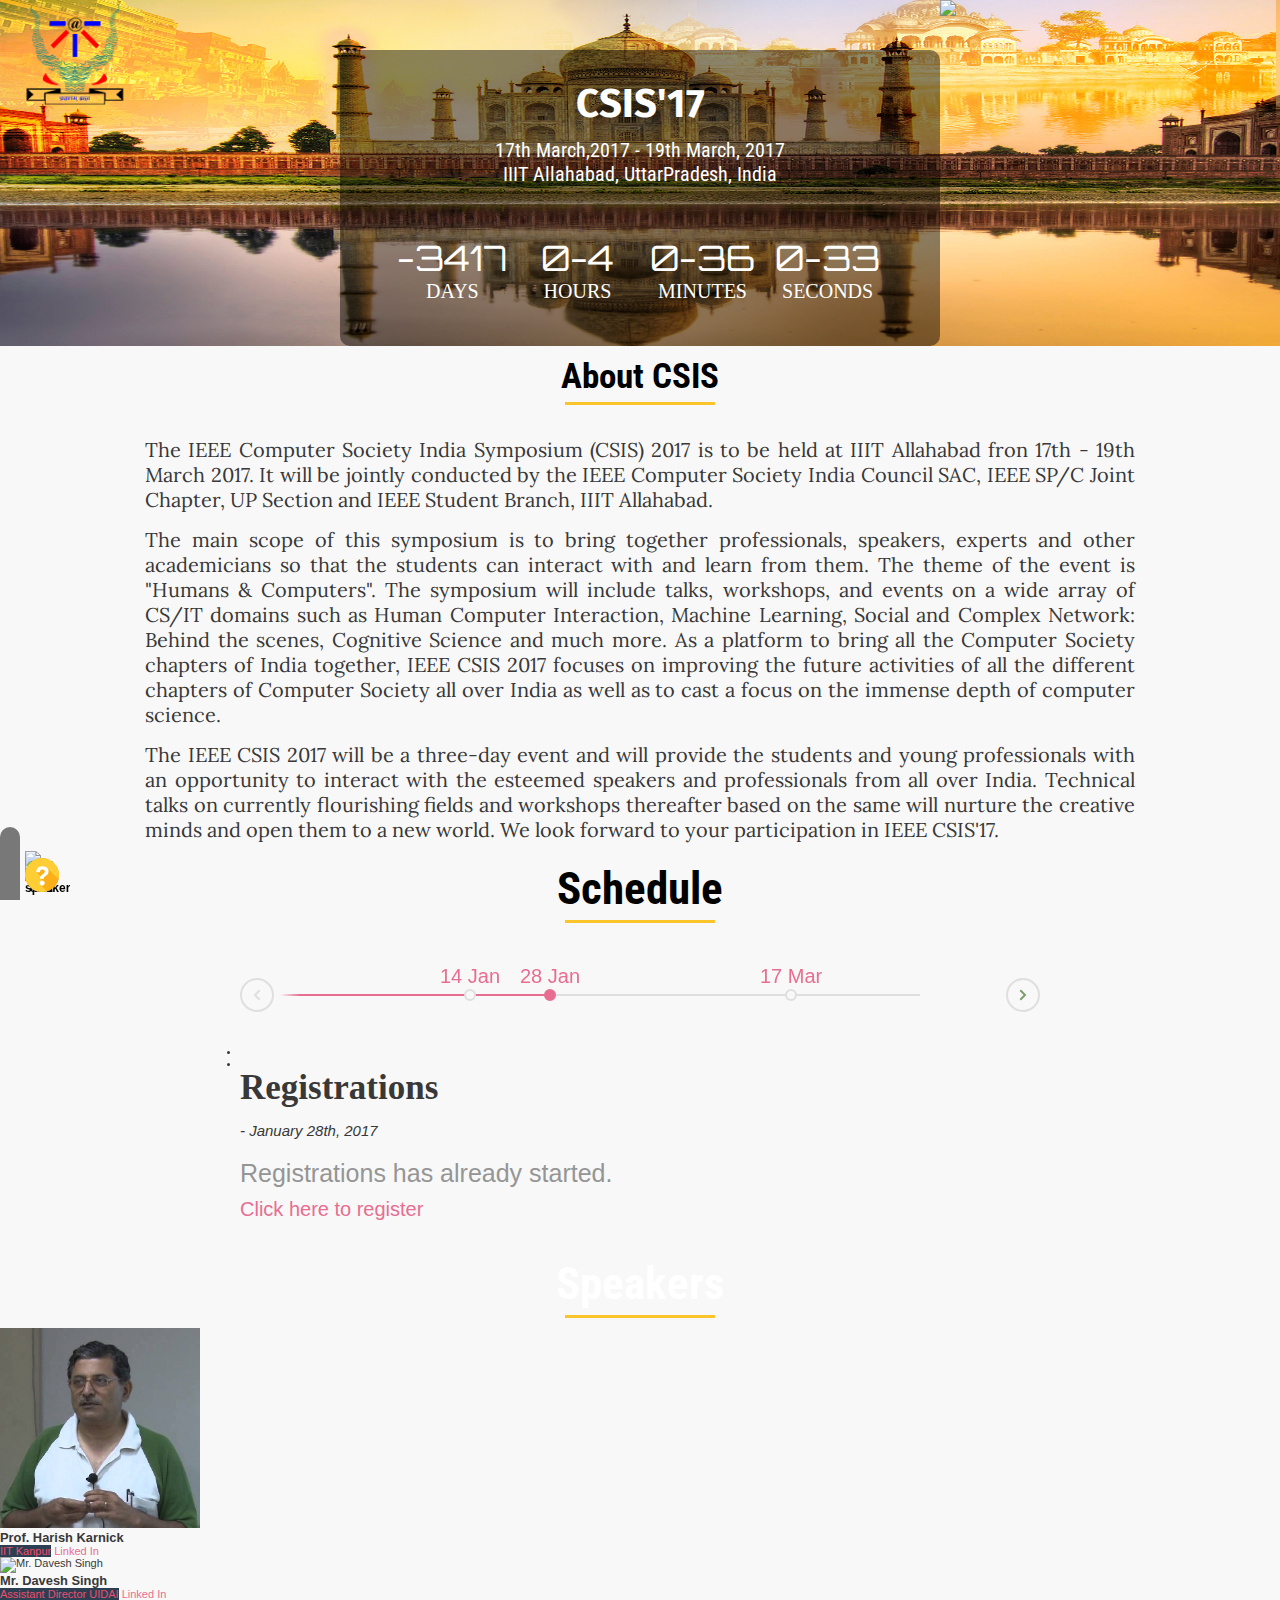
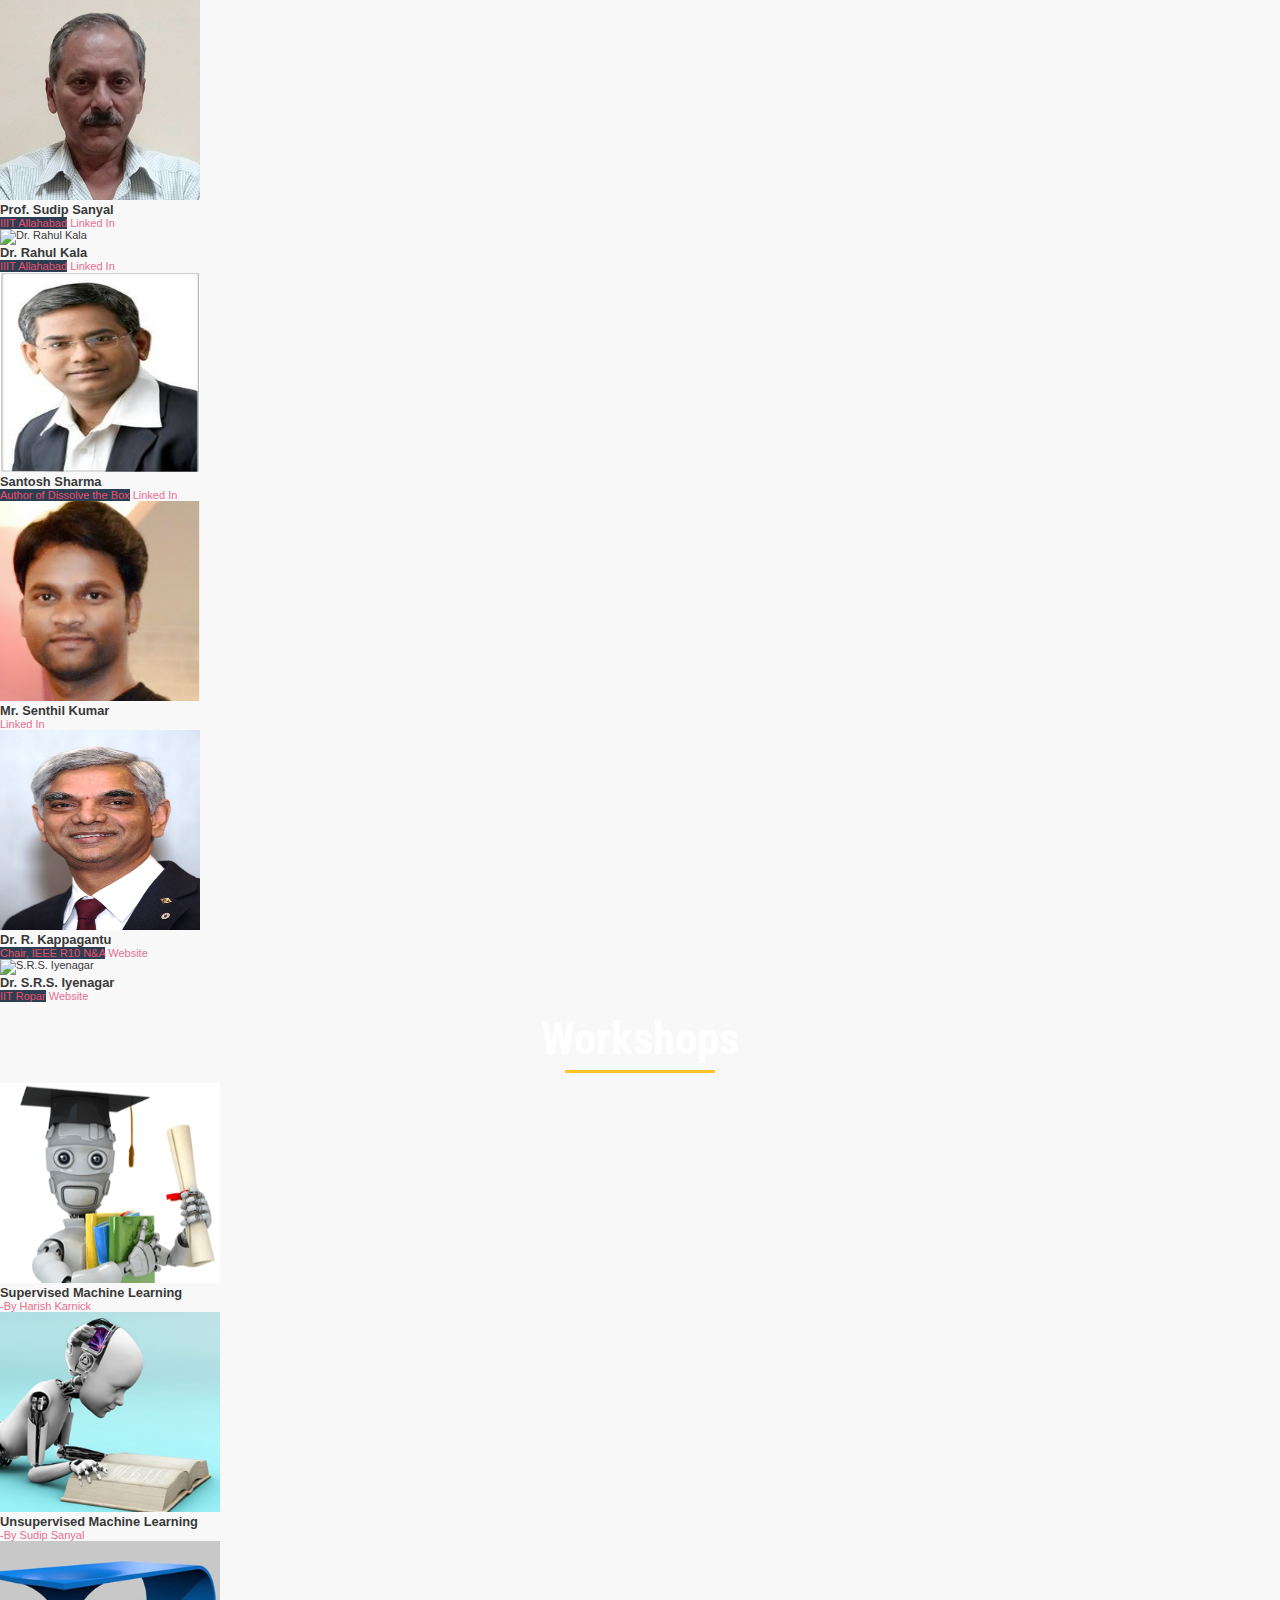
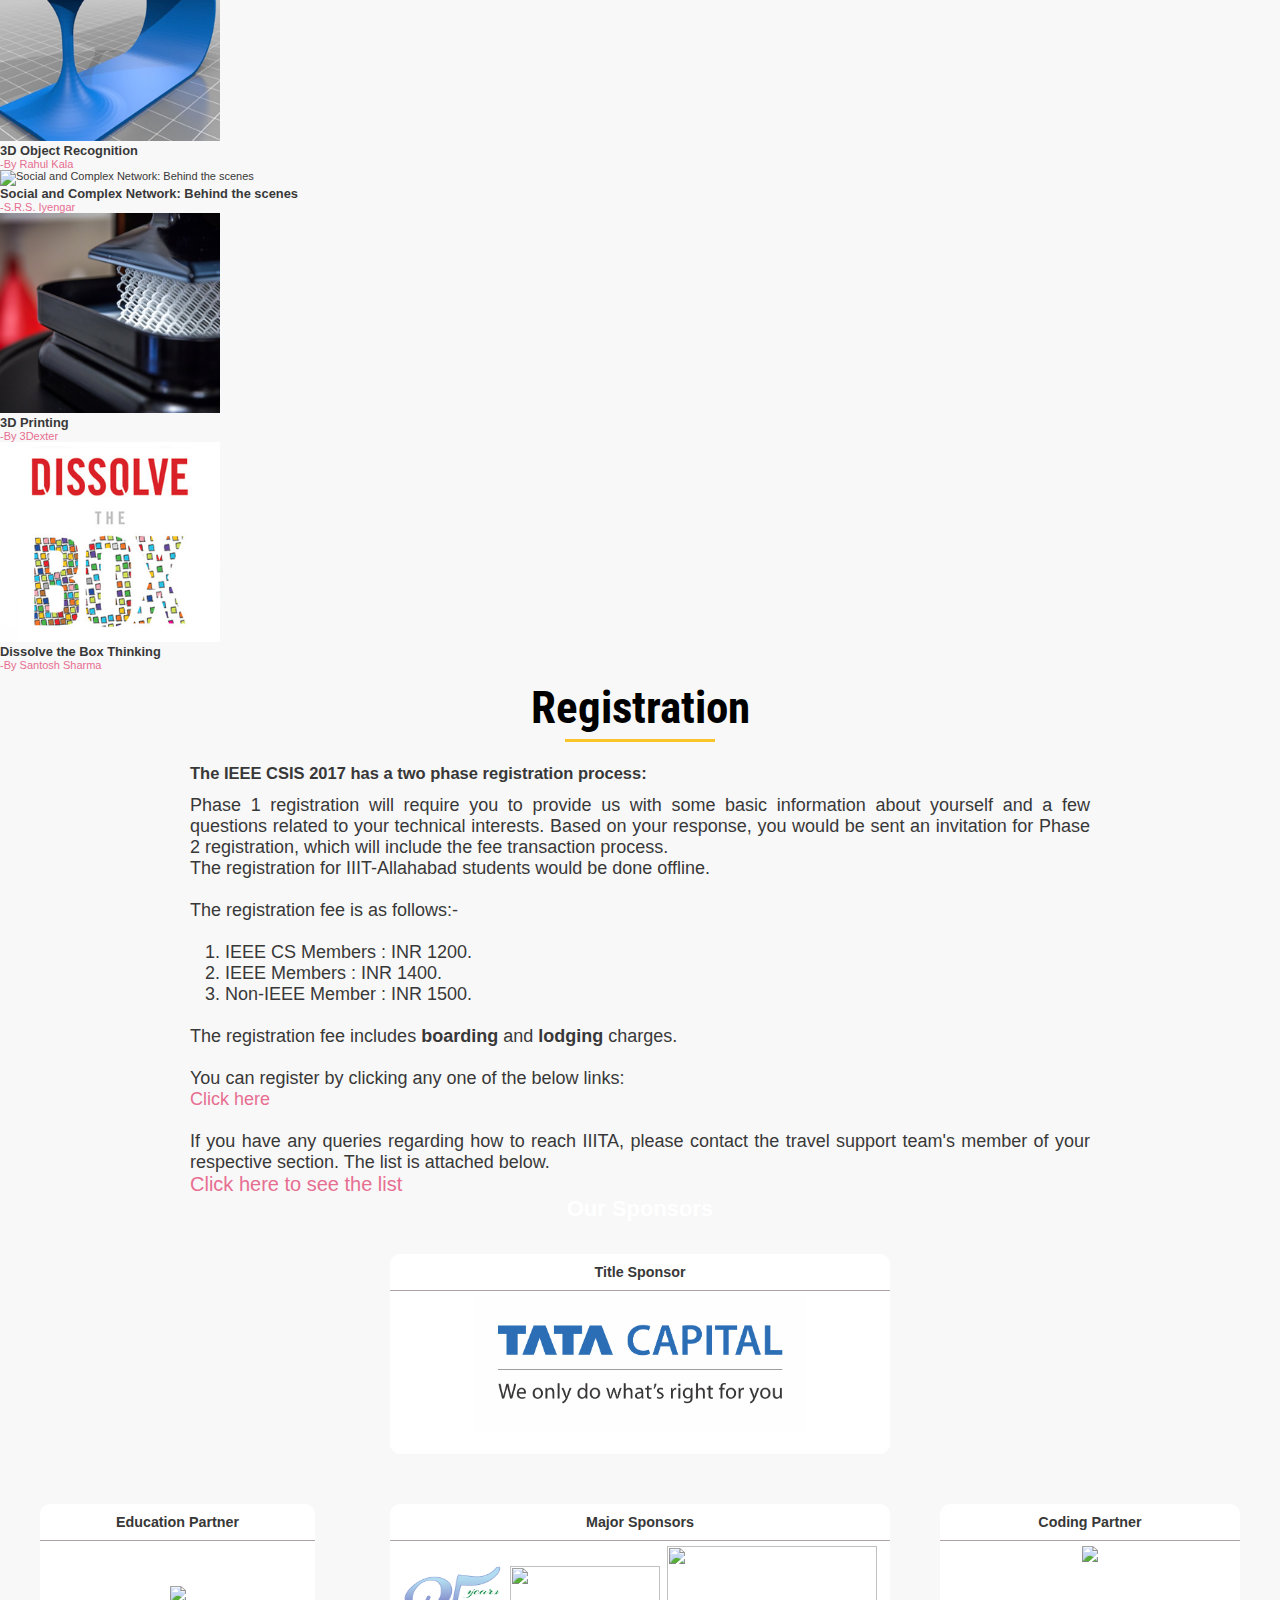
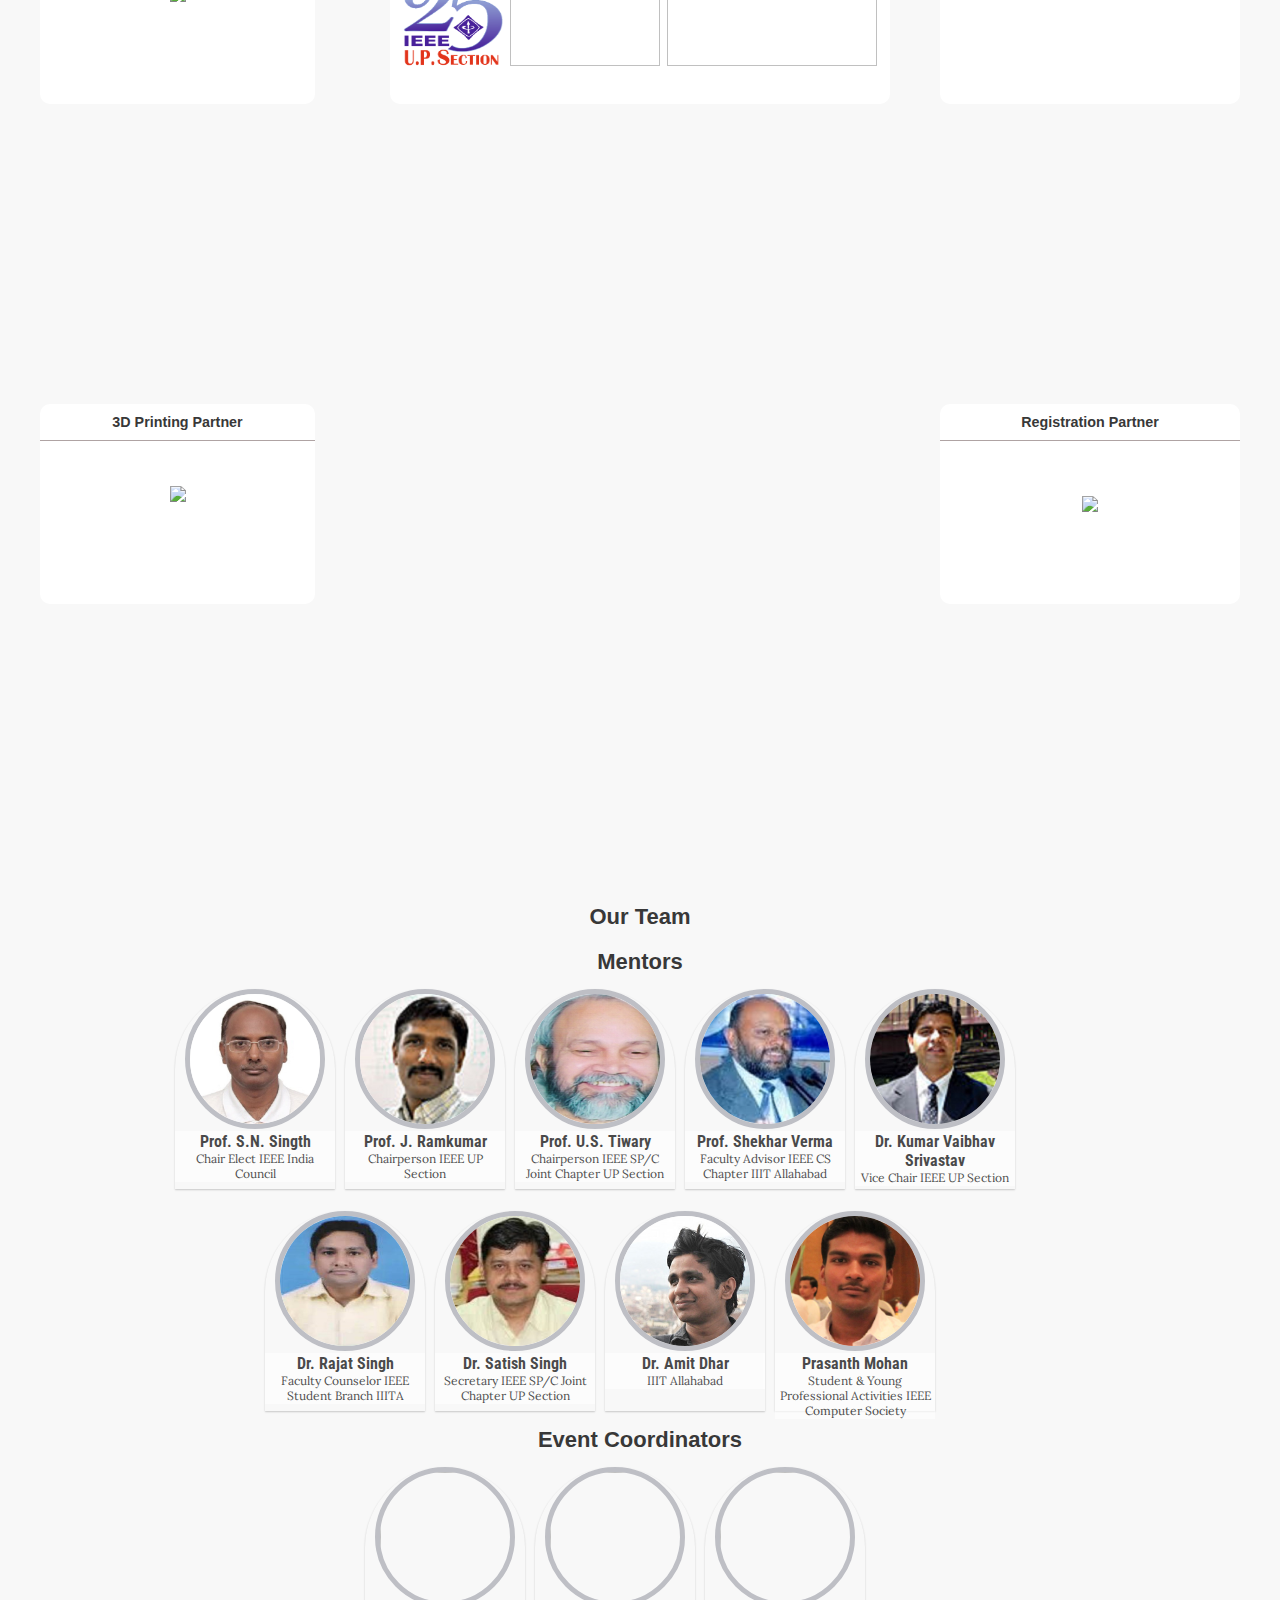
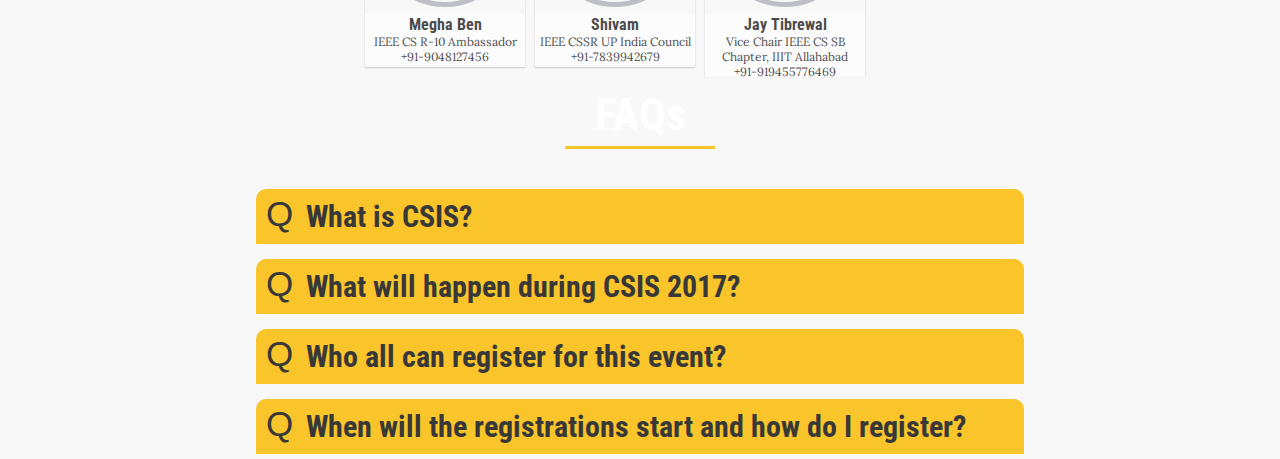
==== commit 60b3bde9: "mobile version modified" ====
--- a/index.html
+++ b/index.html
@@ -1,10 +1,10 @@
 <!DOCTYPE html>
 <html>
 <head>
-	<title>CSIS-2017 IIITA</title>	
+	<title>CSIS-2017 IIITA</title>
 	<meta charset="utf-8">
 	<meta name="viewport" content="width=device-width, initial-scale=1">
-		
+
 	<link href="https://fonts.googleapis.com/css?family=Orbitron" rel="stylesheet">
 	<link href="https://fonts.googleapis.com/css?family=Roboto+Condensed" rel="stylesheet">
 	<link href="https://fonts.googleapis.com/css?family=Fira+Sans" rel="stylesheet">
@@ -13,8 +13,8 @@
 	<link rel="stylesheet" href="css/style.css"> <!-- Resource style -->
 	<link rel="stylesheet" href="css/jquery.pagepiling.css" />
 	<link rel="stylesheet" href="css/dock.css"> <!-- Stylesheet for dock -->
-	<link rel="stylesheet" href="css/main.css">	<!-- Main stylesheet -->	
-	
+	<link rel="stylesheet" href="css/main.css">	<!-- Main stylesheet -->
+
 	<link rel="stylesheet" href="css/speaker.css"> <!-- Style for speaker page -->
 	<script type="text/javascript" src="js/speaker.js"></script>
 
@@ -41,7 +41,7 @@
 			var height = window.innerHeight;
 			//console.log("width " + width + " height:" + height);
 			if( width <= 950 || height <= 550 ){
-				//window.location = "http://ieeecsis.org/m/index.html";
+				window.location = "http://ieeecsis.org/m/index.html";
 				//console.log("In mobile");
 			} else {
 				//console.log("In Browser");
@@ -60,9 +60,6 @@
 		    		<img src="images/logos/iiita.png" style="width:110px; margin-left:20px; float:left;" />
 		    		</a>
 
-		    		<!-- Flag -->
-		    		<img src="images/flag.gif" style="height:150px; width=150px; left:100px; position:relative;">
-		    		
 		    		<a href="#"> <!-- Logo of CSIS with tatacapital -->
 		    		<img src="images/logos/CSISLogo_with_tc.png" style="width:320px; margin-right:20px; float:right" />
 		    		</a>
@@ -71,7 +68,7 @@
 		    			<h1 style="color:white">CSIS'17</h1>
 		    			<p class="schedule_date" style="margin-top:10px;">17th March,2017 - 19th March, 2017</p>
 		    			<p class="schedule_address" style="margin-bottom:20px;">IIIT Allahabad, UttarPradesh, India</p>
-		    		
+
 		    		<center> <!-- CountDown Timer -->
 		    			<ul id="countdown">
 		    				<li>
@@ -103,13 +100,13 @@
 	    		</br>
 	    		<div class="aboutcsiscontent"> <!-- Content of About CSIS page -->
 			    	<p style="text-align:justify">
-		    		The IEEE Computer Society India Symposium (CSIS) 2017 is to be held at IIIT Allahabad in the last week of March 2017. It will be jointly conducted by the IEEE Computer Society India Council SAC, IEEE SP/C Joint Chapter, UP Section and IEEE Student Branch, IIIT Allahabad. 
+		    		The IEEE Computer Society India Symposium (CSIS) 2017 is to be held at IIIT Allahabad fron 17th - 19th March 2017. It will be jointly conducted by the IEEE Computer Society India Council SAC, IEEE SP/C Joint Chapter, UP Section and IEEE Student Branch, IIIT Allahabad.
 		    		</p>
 		    		<p style="text-align:justify">
-	The main scope of this symposium is to bring together professionals, speakers, experts and other academicians so that the students can interact with and learn from them. The theme of the event is &quot;Humans & Computers&quot;. The symposium will include talks, workshops, and events on a wide array of CS/IT domains such as Human Computer Interaction, Machine Learning, Network Security, Cognitive Science and much more. As a platform to bring all the Computer Society chapters of India together, IEEE CSIS 2017 focuses on improving the future activities of all the different chapters of Computer Society all over India as well as to cast a focus on the immense depth of computer science. 
+	The main scope of this symposium is to bring together professionals, speakers, experts and other academicians so that the students can interact with and learn from them. The theme of the event is &quot;Humans & Computers&quot;. The symposium will include talks, workshops, and events on a wide array of CS/IT domains such as Human Computer Interaction, Machine Learning, Social and Complex Network: Behind the scenes, Cognitive Science and much more. As a platform to bring all the Computer Society chapters of India together, IEEE CSIS 2017 focuses on improving the future activities of all the different chapters of Computer Society all over India as well as to cast a focus on the immense depth of computer science.
 					</p>
 					<p style="text-align:justify">
-	The IEEE CSIS 2017 will be a three-day event and will provide the students and young professionals with an opportunity to interact with the esteemed speakers and professionals from all over India. Technical talks on currently flourishing fields and workshops thereafter based on the same will nurture the creative minds and open them to a new world.  The IEEE CSIS 2017 Team cordially invites you to grace the symposium with your presence and give a talk on any subject of your choice which aligns with the theme of the event. You are also invited to conduct a workshop on the same topic. The CSIS team will gladly provide you with the resources and personnel for the same. We look forward to your participation in the IEEE CSIS 2017.
+	The IEEE CSIS 2017 will be a three-day event and will provide the students and young professionals with an opportunity to interact with the esteemed speakers and professionals from all over India. Technical talks on currently flourishing fields and workshops thereafter based on the same will nurture the creative minds and open them to a new world. We look forward to your participation in IEEE CSIS'17.
 				</p>
 			</div> <!--End of aboutcsiscontent -->
 	    	</div> <!-- End of aboutusPage -->
@@ -124,14 +121,14 @@
 						<div class="events-wrapper">
 							<div class="events">
 								<ol>
-									<li><a href="#0" data-date="14/01/2017" class="selected">14 Jan</a></li>
-									<li><a href="#0" data-date="28/01/2017">28 Jan</a></li>
+									<li><a href="#0" data-date="14/01/2017">14 Jan</a></li>
+									<li><a href="#0" data-date="28/01/2017" class="selected">28 Jan</a></li>
 									<li><a href="#0" data-date="17/03/2017">17 Mar</a></li>
 								</ol>
 								<span class="filling-line" aria-hidden="true"></span>
 							</div> <!-- End of events -->
 						</div> <!-- End of events-wrapper -->
-							
+
 						<ul class="cd-timeline-navigation">
 							<li><a href="#0" class="prev inactive">Prev</a></li>
 							<li><a href="#0" class="next">Next</a></li>
@@ -140,39 +137,40 @@
 
 					<div class="events-content">
 						<ol>
-							<li class="selected" data-date="14/01/2017">
+							<li data-date="14/01/2017">
 								<h2 style="font-size:35px;">List of selected volunteers</h2>
 								<em style="font-size:15px;">January 14th, 2017</em>
-								<p style="font-size:25px;">	
+								<p style="font-size:25px;">
 									Following is the attached list of shortlisted volunteers for CSIS'17
 								</p>
 								<p style="font-size:20px;"><a href="shortlistedvolunteers.pdf">Click here to see list</a></p>
 							</li>
-							<li data-date="28/01/2017">
-								<h2 style="font-size:35px;">Registration</h2>
+							<li class="selected" data-date="28/01/2017">
+								<h2 style="font-size:35px;">Registrations</h2>
 								<em style="font-size:15px;">January 28th, 2017</em>
-								<p style="font-size:25px;">	
-								Registrations open for the symposium from 28th January.
+								<p style="font-size:25px;">
+								Registrations has already started.
 								</p>
+								<p style="font-size:20px;"><a href="#registration">Click here to register</a></p>
 							</li>
 							<li data-date="17/03/2017">
-								<h2 style="font-size:35px;">Symposium Date</h2>
+								<h2 style="font-size:35px;">Symposium Launch</h2>
 								<em style="font-size:15px;">March 17th, 2017</em>
-								<p style="font-size:25px;">	
-									 The event is tentatively scheduled to be held from 17-19 March 2017.
+								<p style="font-size:25px;">
+									 The event is scheduled to be held from 17-19 March 2017.
 								</p>
 							</li>
 						</ol>
 					</div> <!-- End of events-content -->
-				</section> <!-- End of horizontal timeline -->	
-			</div>	    		
+				</section> <!-- End of horizontal timeline -->
+			</div>
 	    </div> <!-- End of Schedule Page -->
 
 	    <div class="section" id="section4"> <!-- Linked with Speakers Page -->
 	    	<!-- Main card holder class-->
 	    	<div class="speakerPage">
 		    	<h1 class="headings">Speakers</h1> <!-- change cardHolder Height-->
-		    	
+
 		    	<!-- New Code added -->
 		    	<div class="container demo-3">
    					<ul class="grid cs-style-4">
@@ -183,7 +181,7 @@
 					       <h3>Prof. Harish Karnick</h3>
 							<span style="background: #2c3f52; color: #ed4e6e;">IIT Kanpur</span>
 							<a href="https://in.linkedin.com/in/harish-karnick-388b1616">Linked In</a>
-					      
+
 					    </figcaption>
 					    </figure>
 					</li>
@@ -240,11 +238,19 @@
 					<li>
 					    <figure>
 					    <div><img alt="R. Kappagantu" src="images/speakers/KRamakrishna.jpg" height='200px' width='200px'/></div>
+						<figcaption style="width:60%;">
+					    <h3>Dr. R. Kappagantu</h3>
+						<span style="background: #2c3f52; color: #ed4e6e;">Chair, IEEE R10 N&A</span>
+					    <a href="http://kramakrishna.com/">Website</a></figcaption>
+					    </figure>
+					</li>
+					<li>
+					    <figure>
+					    <div><img alt="S.R.S. Iyenagar" src="images/speakers/iyengar.png" height='200px' width='200px'/></div>
 						<figcaption>
-					    <h3>R. Kappagantu</h3>
-						<span style="background: #2c3f52; color: #ed4e6e;">Chair, IEEE R10 N&A</span>
-					     <!--  <a href="https://mail.google.com/mail/u/0/?view=cm&amp;fs=1&amp;to=gajawadasuchetha@gmail.com&amp;tf=1">Connect on Mail</a>-->
-					    </figcaption>
+					    <h3>Dr. S.R.S. Iyenagar</h3>
+						<span style="background: #2c3f52; color: #ed4e6e;">IIT Ropar</span>
+					    <a href="http://cse.iitrpr.ac.in/sudarshan/index.html">Website</a></figcaption></figcaption>
 					    </figure>
 					</li>
 					</ul>
@@ -257,61 +263,61 @@
 	    	<!-- Main card holder class-->
 	    	<div class="speakerPage">
 		    	<h1 class="headings">Workshops</h1> <!-- change cardHolder Height-->
-		    	
+
 		    	<!-- New Code added -->
 		    	<div class="container demo-3">
    					<ul class="grid cs-style-4">
 						<li>
 						    <figure>
-						    <div><img alt="Harish Karnick" src="images/workshops/ml_supervised.png" height='200px' width='220px' /></div>
+						    <div><img alt="Supervised Machine Learning" src="images/workshops/ml_supervised.png" height='200px' width='220px' /></div>
 							<figcaption style="width:100%;">
 						       <h3>Supervised Machine Learning</h3>
-								<a href="https://in.linkedin.com/in/harish-karnick-388b1616">-By Harish Karnick</a>      
+								<a href="https://in.linkedin.com/in/harish-karnick-388b1616">-By Harish Karnick</a>
 						    </figcaption>
 						    </figure>
 						</li>
 						<li>
 						    <figure>
-						    <div><img alt="Harish Karnick" src="images/workshops/ml.png" height='200px' width='220px' /></div>
+						    <div><img alt="Unsupervised Machine Learning" src="images/workshops/ml.png" height='200px' width='220px' /></div>
 							<figcaption style="width:100%;">
 						       <h3>Unsupervised Machine Learning</h3>
-								<a href="https://www.linkedin.com/in/sudip-sanyal-76439b100">-By Sudip Sanyal</a>      
+								<a href="https://www.linkedin.com/in/sudip-sanyal-76439b100">-By Sudip Sanyal</a>
 						    </figcaption>
 						    </figure>
 						</li>
 						<li>
 						    <figure>
-						    <div><img alt="3D object recognition" src="images/workshops/3d.png" height='200px' width='220px' /></div>
+						    <div><img alt="3D Object Recognition" src="images/workshops/3d.png" height='200px' width='220px' /></div>
 							<figcaption style="width:100%;">
 						       <h3>3D Object Recognition</h3>
-								<a href="https://in.linkedin.com/in/rahul-kala-3b918822">-By Rahul Kala</a>      
+								<a href="https://in.linkedin.com/in/rahul-kala-3b918822">-By Rahul Kala</a>
 						    </figcaption>
 						    </figure>
 						</li>
 						<li>
 						    <figure>
-						    <div><img alt="Harish Karnick" src="images/workshops/ns.png" height='200px' width='220px' /></div>
+						    <div><img alt="Social and Complex Network: Behind the scenes" src="images/workshops/SocialNetwork.png" height='200px' width='220px' /></div>
 							<figcaption style="width:100%;">
-						       <h3>Network Security</h3>
-								<a href="https://in.linkedin.com/in/davesh-singh-16788139">-By Davesh Singh</a>      
+						       <h3>Social and Complex Network: Behind the scenes</h3>
+								<a href="http://cse.iitrpr.ac.in/sudarshan/index.html">-S.R.S. Iyengar</a>
+							</figcaption>
+						    </figure>
+						</li>
+						<li>
+						    <figure>
+						    <div><img alt="3D Printing" src="images/workshops/3dp.png" height='200px' width='220px' /></div>
+							<figcaption style="width:100%;">
+						       <h3>3D Printing</h3>
+								<a href="https://3dexter.com/">-By 3Dexter</a>
 						    </figcaption>
 						    </figure>
 						</li>
 						<li>
 						    <figure>
-						    <div><img alt="Harish Karnick" src="images/workshops/3dp.png" height='200px' width='220px' /></div>
-							<figcaption style="width:100%;">
-						       <h3>3D Printing</h3>
-								<a href="https://3dexter.com/">-By 3Dexter</a>      
-						    </figcaption>
-						    </figure>
-						</li>
-						<li>
-						    <figure>
-						    <div><img alt="Harish Karnick" src="images/workshops/dtb.png" height='200px' width='220px' /></div>
+						    <div><img alt="Dissolve the Box Thinking" src="images/workshops/dtb.png" height='200px' width='220px' /></div>
 							<figcaption style="width:100%;">
 						       <h3>Dissolve the Box Thinking</h3>
-								<a href="https://in.linkedin.com/in/santoshcas">-By Santosh Sharma</a>      
+								<a href="https://in.linkedin.com/in/santoshcas">-By Santosh Sharma</a>
 						    </figcaption>
 						    </figure>
 						</li>
@@ -322,22 +328,36 @@
 
 	    <div class="section" id="section5"> <!-- Linked with Registration Page -->
 	    	<div class="registerPage">
-	    		<h1 class="headings" style="color:black;">Registration</h1>
-	    		<div class="coming_soon">
-		            C
-		            <div class="O left">O</div>
-		            ming
-		            <span class="space"></span>
-		            S
-		            <div class="O right">O</div>
-		            on...
-		        </div> 
+	    		<h1 class="headings" style="color:black;">Registration</h1> <br/>
+	    		
+	    		<center>
+	    		<div style="width:900px; text-align:justify;">
+	    			<h2>The IEEE CSIS 2017 has a two phase registration process: </h2><br/>
+						<div style="font-size:18px;">
+						Phase 1 registration will require you to provide us with some basic information about yourself and a few questions related to your technical interests. Based on your response, you would be sent an invitation for Phase 2 registration, which will include the fee transaction process. 
+						<br/>The registration for IIIT-Allahabad students would be done offline.<br/><br/>
+
+						The registration fee is as follows:- <br/><br/>
+						&nbsp;&nbsp; 1. IEEE CS Members : INR 1200. <br/>
+						&nbsp;&nbsp; 2. IEEE Members : INR 1400. <br/>
+						&nbsp;&nbsp; 3. Non-IEEE Member : INR 1500. <br/> <br/>
+
+						The registration fee includes <b>boarding</b> and <b>lodging</b> charges. <br/><br/>
+
+						You can register by clicking any one of the below links: <br/>
+						<a href="https://in.explara.com/widget-new/ieee-csis-2017" target="_blan">Click here</a>			
+						<br/><br/>
+						If you have any queries regarding how to reach IIITA, please contact the travel support team's member of your respective section. The list is attached below.
+						<p style="font-size:20px;"><a href="travel_plan.pdf">Click here to see the list</a></p>
+						</div>  
+				</div>
+	    		</center>
 	    	</div> <!-- end of registerPage -->
 	    </div> <!-- End of Registration Page  -->
 
 	    <div class="section" id="section6"> <!-- Sponsors Page -->
-	    	<div class="sonpsorPage">
-	    		<h1 class="headings">Our Sponsors</h1>
+			<center><h1 style="color:white;">Our Sponsors</h1></center><br/>
+	    	<div id = "sponsorID" class="sonpsorPage">
 	    		<div class="top_div">
 		    		<div class="title_sponsors">
 			    		<div class="sponsor_header">
@@ -367,23 +387,38 @@
 			    		<img src='images/sponsers/upsection.png' style="height:100px; width:100px;">
 			    		<img src='images/sponsers/csLogo.jpg' style="height:100px; width:150px;">
 						<img src='images/sponsers/signal.gif' style="height:120px; width:210px;">
-		    		</div>	
+		    		</div>
 		    	</div>
+
+				<div class="otherSponsors">
+					<div class="education_partner">
+						<div class="sponsor_header">
+							<h1>3D Printing Partner<h1>
+						</div>
+						<img src="images/sponsers/3dexter.jpg" style="width:200px; margin-top:40px;">
+					</div>
+					<div class="coding_partner">
+						<div class="sponsor_header">
+							<h1>Registration Partner<h1>
+						</div>
+						<img src="images/sponsers/explara.png" style="width:280px; margin-top:50px" />
+					</div>
+				</div>
 			</div> <!-- End of sonpsorPage -->
 	    </div> <!-- End of Sponsor Page -->
 
 	    <div class="section" id="section7"> <!-- Linked with Team Page -->
-	    	<div class="aboutusPage">
-	    		<div class="cardHolder">
-		    		<!-- for mentors-->
-		    		<div style="width:72%; height:100%; float:left;"> 
+	    	<center><h1>Our Team</h1></center>
+	    	<div id = "teamID" class="aboutusPage">
+	    		<!-- for mentors-->
+		    		<div style="width:1000px; margin:0 auto; text-align:center; position:inline-block;">
 		    			<center><h1 style="margin-top:20px;">Mentors</h1></center>
 		    			<div class = "cardRow2" style="margin-top:4px;">
 			    			<a href="#">
 						    	<div class = "card2">
 						    		<img src='images/team/snsingh.jpg'>
 						    		<div class="card2-container">
-								    	<h4>Prof. S.N. Singth</h4> 
+								    	<h4>Prof. S.N. Singth</h4>
 								    	<p>Chair Elect IEEE India Council</p>
 									</div>
 					    		</div>
@@ -392,7 +427,7 @@
 						    	<div class = "card2">
 						    		<img src='images/team/ramkumar.JPG'>
 						    		<div class="card2-container">
-								    	<h4>Prof. J. Ramkumar</h4> 
+								    	<h4>Prof. J. Ramkumar</h4>
 								    	<p>Chairperson IEEE UP Section</p>
 									</div>
 					    		</div>
@@ -401,7 +436,7 @@
 						    	<div class = "card2">
 						    		<img src='images/team/us_tiwari.jpg'>
 						    		<div class="card2-container">
-								    	<h4>Prof. U.S. Tiwary</h4> 
+								    	<h4>Prof. U.S. Tiwary</h4>
 								    	<p>Chairperson IEEE SP/C Joint Chapter UP Section</p>
 									</div>
 					    		</div>
@@ -410,7 +445,7 @@
 						    	<div class = "card2">
 						    		<img src='images/team/shekhar_verma.jpg'>
 						    		<div class="card2-container">
-								    	<h4>Prof. Shekhar Verma</h4> 
+								    	<h4>Prof. Shekhar Verma</h4>
 								    	<p>Faculty Advisor IEEE CS Chapter IIIT Allahabad</p>
 									</div>
 					    		</div>
@@ -419,18 +454,18 @@
 						    	<div class = "card2">
 						    		<img src='images/team/kumar_vaibhav.jpg'>
 						    		<div class="card2-container">
-								    	<h4>Dr. Kumar Vaibhav Srivastav</h4> 
+								    	<h4>Dr. Kumar Vaibhav Srivastav</h4>
 								    	<p>Vice Chair IEEE UP Section</p>
 									</div>
 					    		</div>
 				    		</a>
-				    	</div>
-			    		<div class="cardRow2" style="margin-top:20px;">
-				    		<a href="#">
-						    	<div class = "card2">
+				    	</div> <br/>
+			    		<div class="cardRow2">
+			    			<a href="#">
+						    	<div class = "card2" style="margin-left:100px;">
 						    		<img src='images/team/rajat_singh.jpg'>
 						    		<div class="card2-container">
-								    	<h4>Dr. Rajat Singh</h4> 
+								    	<h4>Dr. Rajat Singh</h4>
 								    	<p>Faculty Counselor IEEE Student Branch IIITA</p>
 									</div>
 					    		</div>
@@ -439,7 +474,7 @@
 						    	<div class = "card2">
 						    		<img src='images/team/sksingh.jpg'>
 						    		<div class="card2-container">
-								    	<h4>Dr. Satish Singh</h4> 
+								    	<h4>Dr. Satish Singh</h4>
 								    	<p>Secretary IEEE SP/C Joint Chapter UP Section</p>
 									</div>
 					    		</div>
@@ -448,7 +483,7 @@
 						    	<div class = "card2">
 						    		<img src='images/team/amit_dhar.jpg'>
 						    		<div class="card2-container">
-								    	<h4>Dr. Amit Dhar</h4> 
+								    	<h4>Dr. Amit Dhar</h4>
 								    	<p>IIIT Allahabad</p>
 									</div>
 					    		</div>
@@ -457,19 +492,21 @@
 						    	<div class = "card2">
 						    		<img src='images/team/Prasanth.jpg'>
 						    		<div class="card2-container">
-								    	<h4>Prasanth Mohan</h4> 
+								    	<h4>Prasanth Mohan</h4>
 								    	<p>Student & Young Professional Activities IEEE Computer Society</p>
 									</div>
 					    		</div>
 				    		</a>
 				    	</div>
-			    	</div>
+
+			    	</div> <br/>
 		    		<!-- for team members -->
-		    		<div style="width:28%; height:100%; float:right; margin-top:4px;">
-		    			<center><h1>Event Coordinators</h1></center>
-		    			<div class = "cardRow3" style="margin-top:20px;">
-			    			<a href="https://www.linkedin.com/in/meghaben">
-					    		<div class = "card2">
+		    		<div style="1000px; margin-top:4px;">
+		    			<center>
+		    			<h1>Event Coordinators</h1>
+		    			<div class = "cardRow2" style="margin-top:4px;">
+		    				<a href="https://www.linkedin.com/in/meghaben">
+					    		<div class = "card2" style="margin-left:200px;">
 						    		<img src='images/team/megha.jpg' >
 						    		<div class="card2-container">
 								    	<h4 class="card-title">Megha Ben</h4>
@@ -482,27 +519,26 @@
 					    		<div class = "card2">
 						    		<img src='images/team/shivam.jpg' >
 						    		<div class="card2-container">
-								    	<h4>Shivam</h4> 
-								    	<p>IEEE CSSR UP India Council</p> 
+								    	<h4>Shivam</h4>
+								    	<p>IEEE CSSR UP India Council</p>
 								    	<p>+91-7839942679</p>
 									</div>
 					    		</div>
 				    		</a>
+				    		<a href="https://www.facebook.com/jtibrewal">
+					    		<div class = "card2" style="height:210px;">
+						    		<img src='images/team/jay.jpg' >
+						    		<div class="card2-container">
+								    	<h4>Jay Tibrewal</h4>
+								    	<p>Vice Chair IEEE CS SB Chapter, IIIT Allahabad</p>
+								    	<p>+91-919455776469</p>
+									</div>
+					    		</div>
+				    		</a>
 				    	</div>
-				    	<div class = "cardRow3" style="margin-top:20px;">
-			    			<a href="https://www.facebook.com/jtibrewal">
-					    		<div class = "card2" style="height:210px; margin-left:100px;">
-						    		<img src='images/team/jay.jpg' >
-						    		<div class="card2-container">
-								    	<h4>Jay Tibrewal</h4> 
-								    	<p>Vice Chair IEEE CS SB Chapter, IIIT Allahabad</p> 
-								    	<p>+91-919455776469</p>
-									</div>
-					    		</div>
-				    		</a>
-		    			</div>
+		    			</center>
 		    		</div>
-		    	</div> <!-- End of cardHolder -->
+		    	
 	    	</div> <!-- End of aboutusPage -->
 	    </div> <!-- End of Team Page -->
 
@@ -525,7 +561,7 @@
 			          What will happen during CSIS 2017?
 			        </h2>
 			        <p class="faqAnswer">
-			          This year&#39;s theme is &quot;Humans & Computers&quot;. As such, you can expect to find a variety of talks, workshops and other events which will focus on CS/IT domains such as Human Computer Interaction, Machine Learning, Cyber Security and many more! Please check out our Workshops page for more information.
+			          This year&#39;s theme is &quot;Humans & Computers&quot;. As such, you can expect to find a variety of talks, workshops and other events which will focus on CS/IT domains such as Human Computer Interaction, Machine Learning, Network Security, 3D Printing and more! Please check out the Workshops page for more information.
 			        </p>
 			      </div>
 			      <div class="faqElement">
@@ -533,15 +569,15 @@
 			          Who all can register for this event?
 			        </h2>
 			        <p class="faqAnswer">
-			          If you are a high school graduate, you are welcome to register for the symposium!.
+			          As long as you have graduated high school, you are welcome to register for the symposium!.
 			        </p>
 			      </div>
 			       <div class="faqElement">
 			        <h2 class="faqQuestion">
-			          When will registration starts and how can I register?
+			          When will the registrations start and how do I register?
 			        </h2>
 			        <p class="faqAnswer">
-			          Registration will start from 28th January 2017. Registration link will be done on this website itself. You can pay through different e-wallets, debit card, credit card or netbanking banking.
+			          Phase 1 Registrations will begin on the 28th of January. The registration link will be available on this website's registration page. You can make the fee transaction via the following media - e-wallets, debit card, credit card or netbanking.
 			        </p>
 			      </div>
 			    </div>
@@ -554,7 +590,7 @@
 		  <a class="dock-item" style="text-decoration:none;" href="#home">
 		  	<span>Home</span>
 		  	<img src="images/home.png" alt="home" />
-		  </a> 
+		  </a>
 		  <a class="dock-item" style="text-decoration:none;" href="#aboutcsis">
 		  	<span>About CSIS</span>
 		  	<img src="images/team3.png" alt="about csis" />
@@ -562,12 +598,12 @@
 		  <a class="dock-item" style="text-decoration:none;" href="#schedule">
 		  	<span>Schedule</span>
 		  	<img src="images/schedule.png" alt="schedule" />
-		  </a> 
+		  </a>
 		  <a class="dock-item" style="text-decoration:none;" href="#speakers">
 		  	<span>Speakers</span>
 		  	<img src="images/speaker5.png" alt="speaker" />
 		  </a>
-		  
+
 		  <a class="dock-item" style="text-decoration:none;" href="#workshop">
 		  	<span>Workshop</span>
 		  	<img src="images/workshop_logo.png" alt="speaker" />
@@ -576,11 +612,11 @@
 		  <a class="dock-item" style="text-decoration:none;" href="#registration">
 		  	<span>Register</span>
 		  	<img src="images/register.png" alt="register" />
-		  </a> 
+		  </a>
 		  <a class="dock-item" style="text-decoration:none;" href="#sponsors">
 		  	<span>Sponsors</span>
 		  	<img src="images/sponsors1.png" alt="sponsors" />
-		  </a> 
+		  </a>
 		  <a class="dock-item" style="text-decoration:none;" href="#team">
 		  	<span>Team</span>
 		  	<img src="images/speaker.png" alt="team" />
@@ -685,9 +721,9 @@
 		var width = window.innerWidth
 		var height = window.innerHeight;
 		//console.log("width " + width + " height:" + height);
-		
+
 		if( width <= 950 || height <= 550 ){
-			//window.location = "http://ieeecsis.org/m/index.html";
+			window.location = "http://ieeecsis.org/m/index.html";
 			//console.log("In Bmobile");
 		} else {
 			//console.log("In BBrowser");
@@ -697,5 +733,46 @@
 	check_for_mobile();
 </script>
 
+<!-- For autoscroll of sponsors page -->
+<script>
+	var offset = 1;
+	var isDown = 1;
+	var team_isDown = 1;
+	function doScroll(){
+		var sponsor_elem = document.getElementById("sponsorID");
+		var team_elem = document.getElementById("teamID");
+
+		//for sponsors page
+		var sponsor_prev = sponsor_elem.scrollTop;
+		if( isDown == 1){
+			sponsor_elem.scrollTop += offset;
+			if( sponsor_elem.scrollTop <= sponsor_prev ){
+				isDown = 0;
+			}
+		} else {
+			sponsor_elem.scrollTop -= offset;
+			if( sponsor_elem.scrollTop <= 0 ){
+				isDown = 1;
+			}
+		}
+
+		//for team page
+		var team_prev = team_elem.scrollTop;
+		if( team_isDown == 1){
+			team_elem.scrollTop += offset;
+			if( team_elem.scrollTop <= team_prev ){
+				team_isDown = 0;
+			}
+		} else {
+			team_elem.scrollTop -= offset;
+			if( team_elem.scrollTop <= 0 ){
+				team_isDown = 1;
+			}
+		}
+		setTimeout( doScroll, 50); //check in every .1 seconds
+	}
+	doScroll();
+</script>
+
 </body>
 </html>
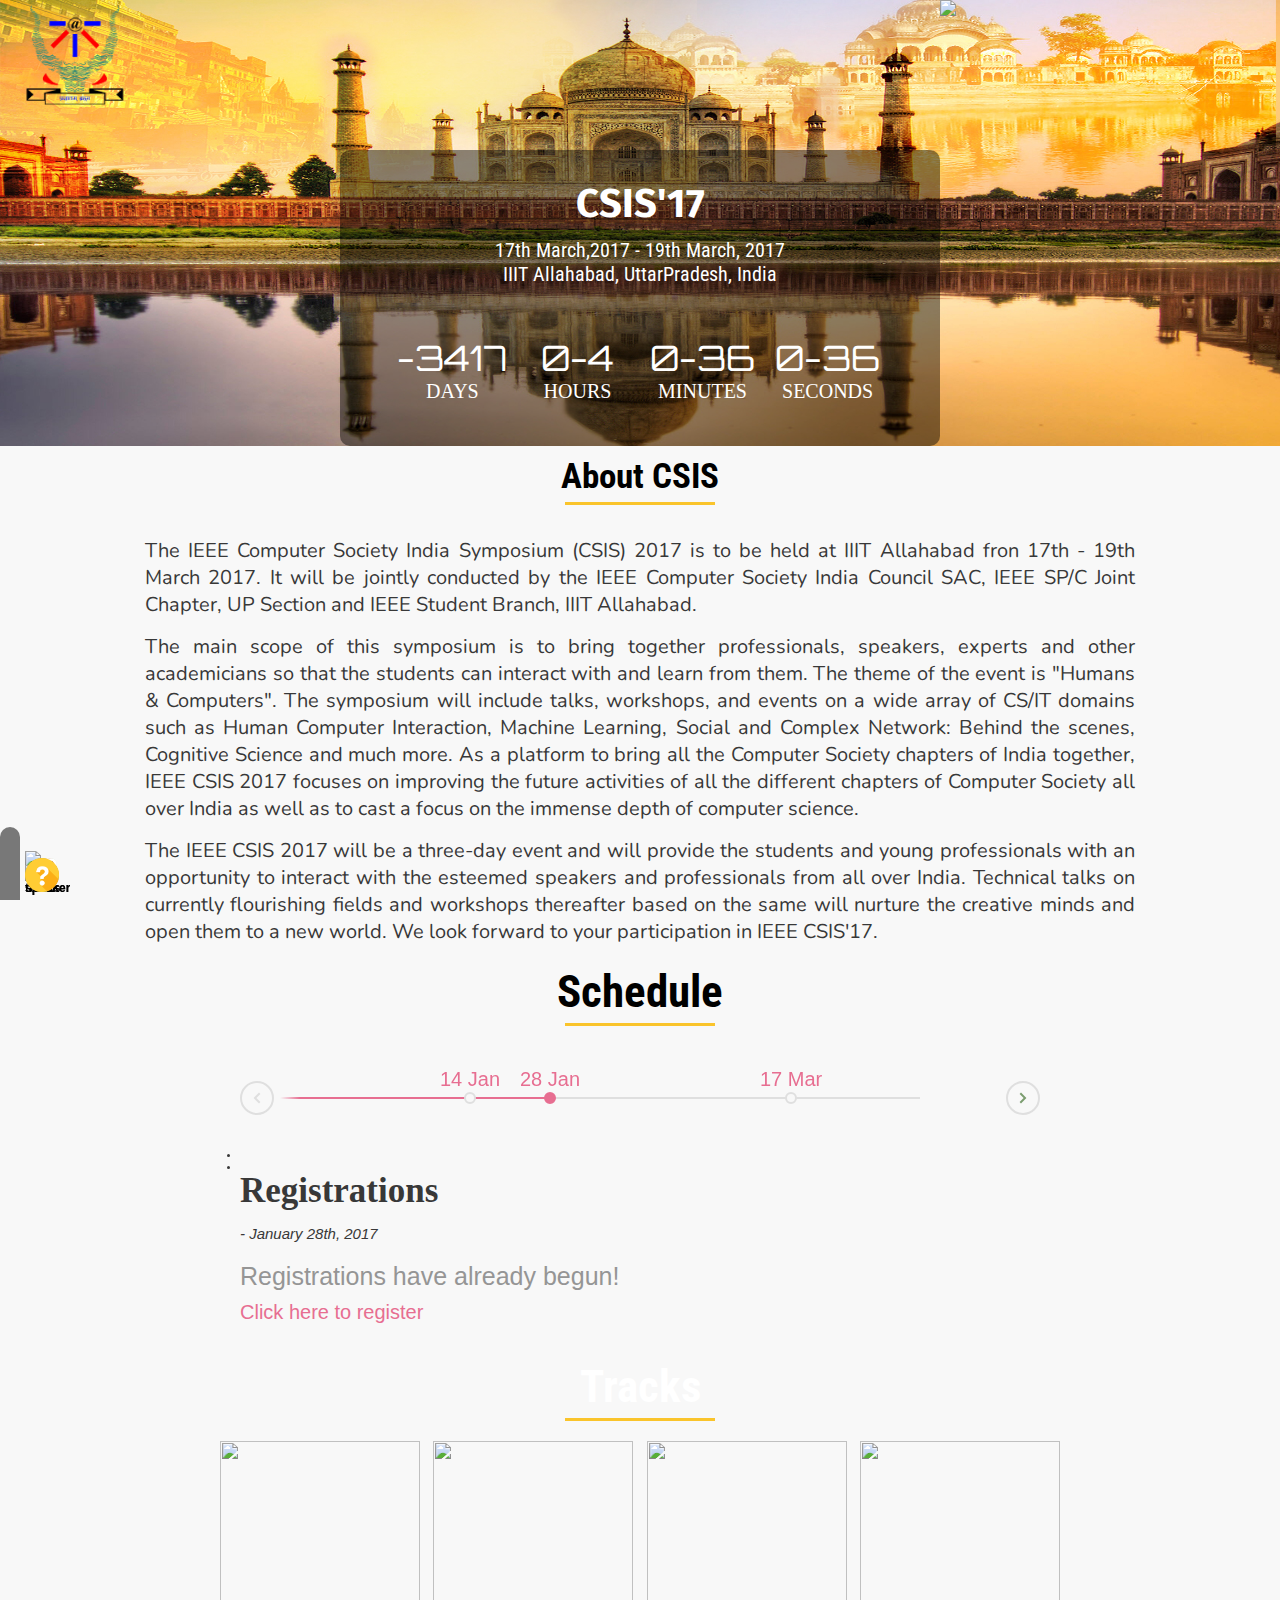
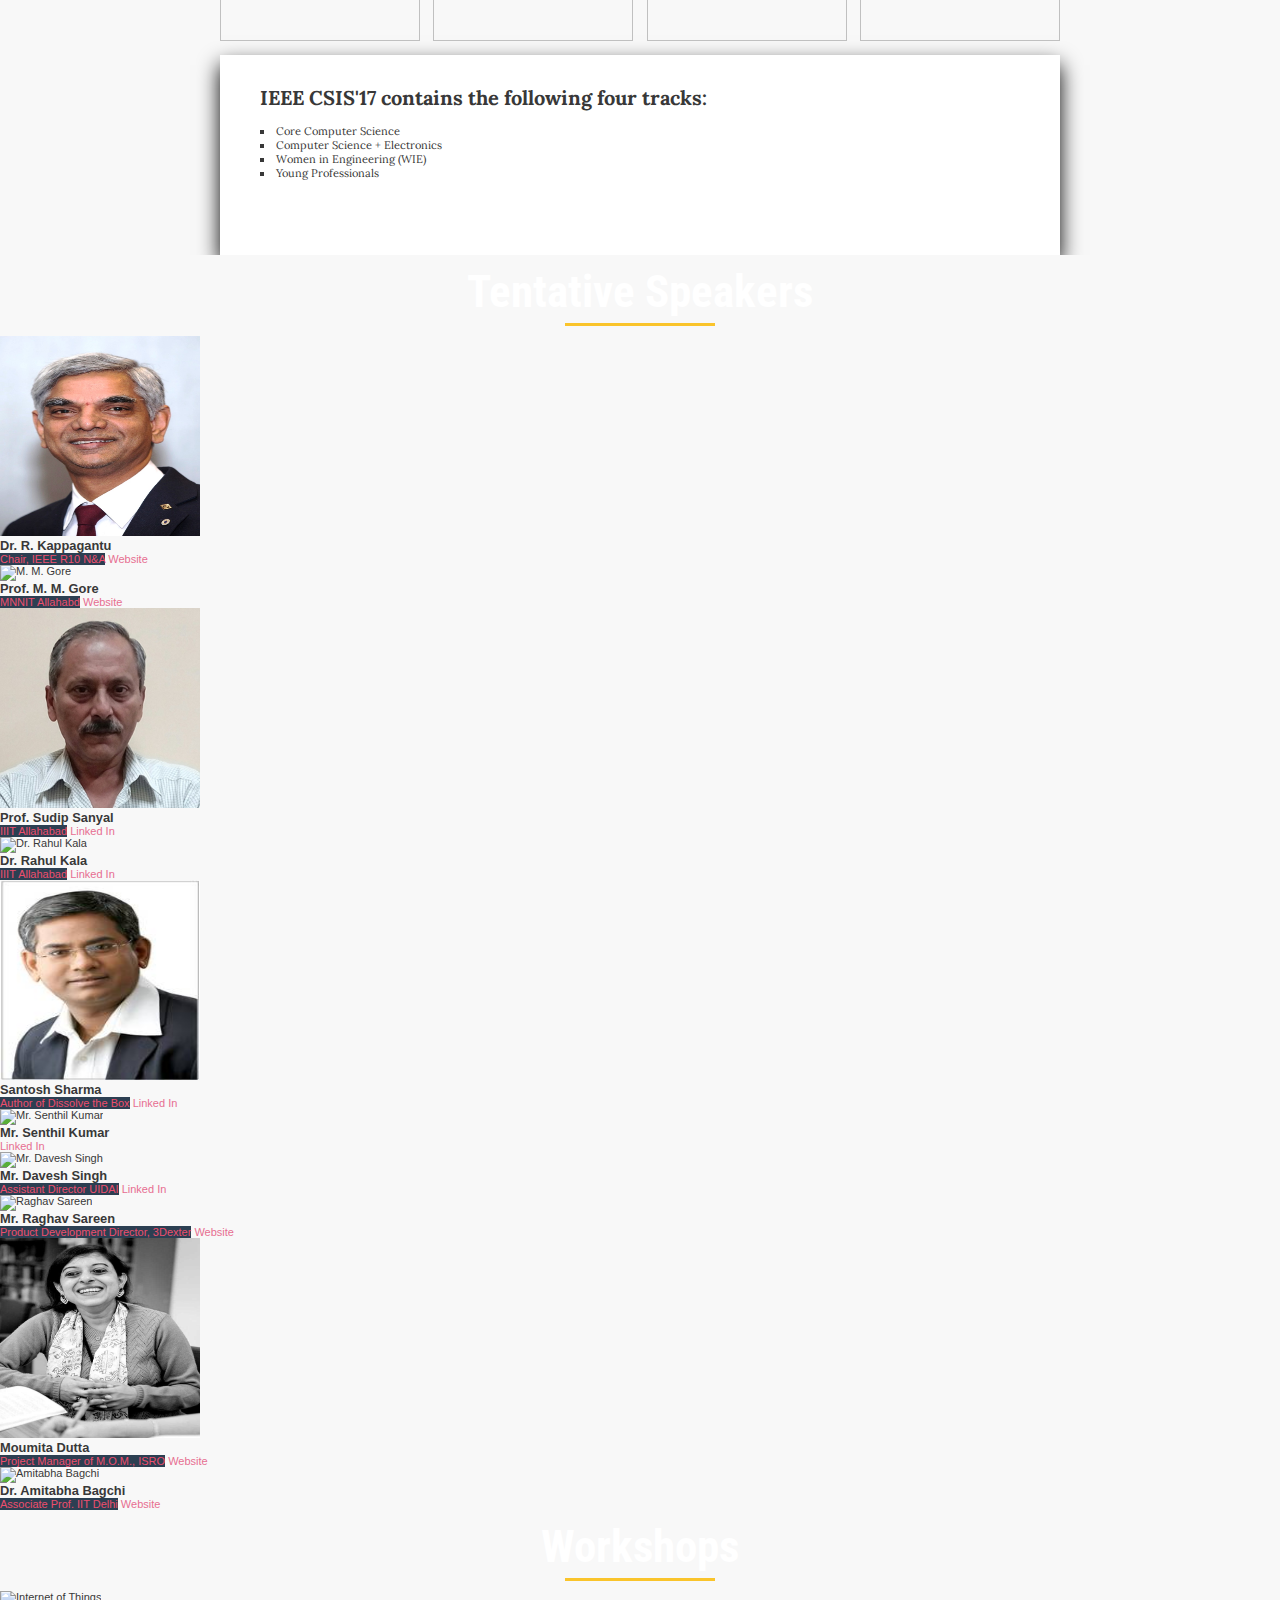
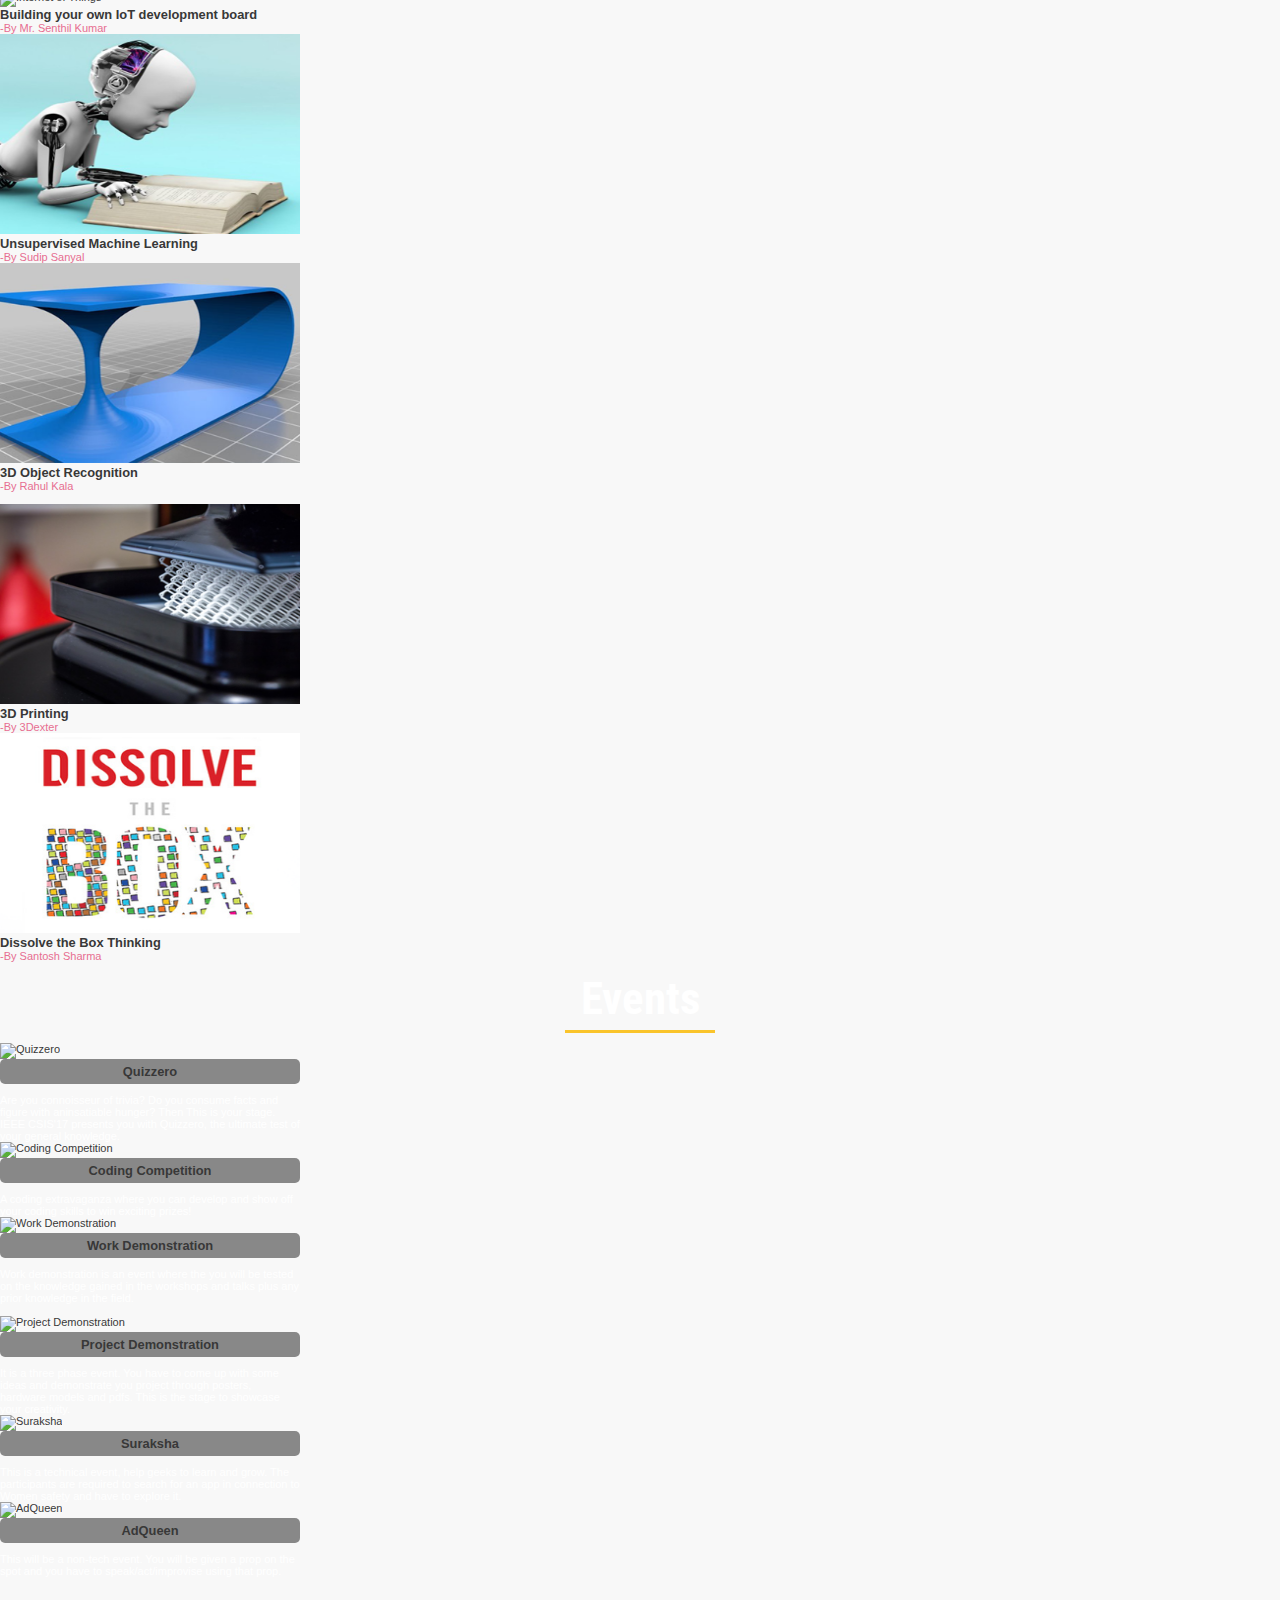
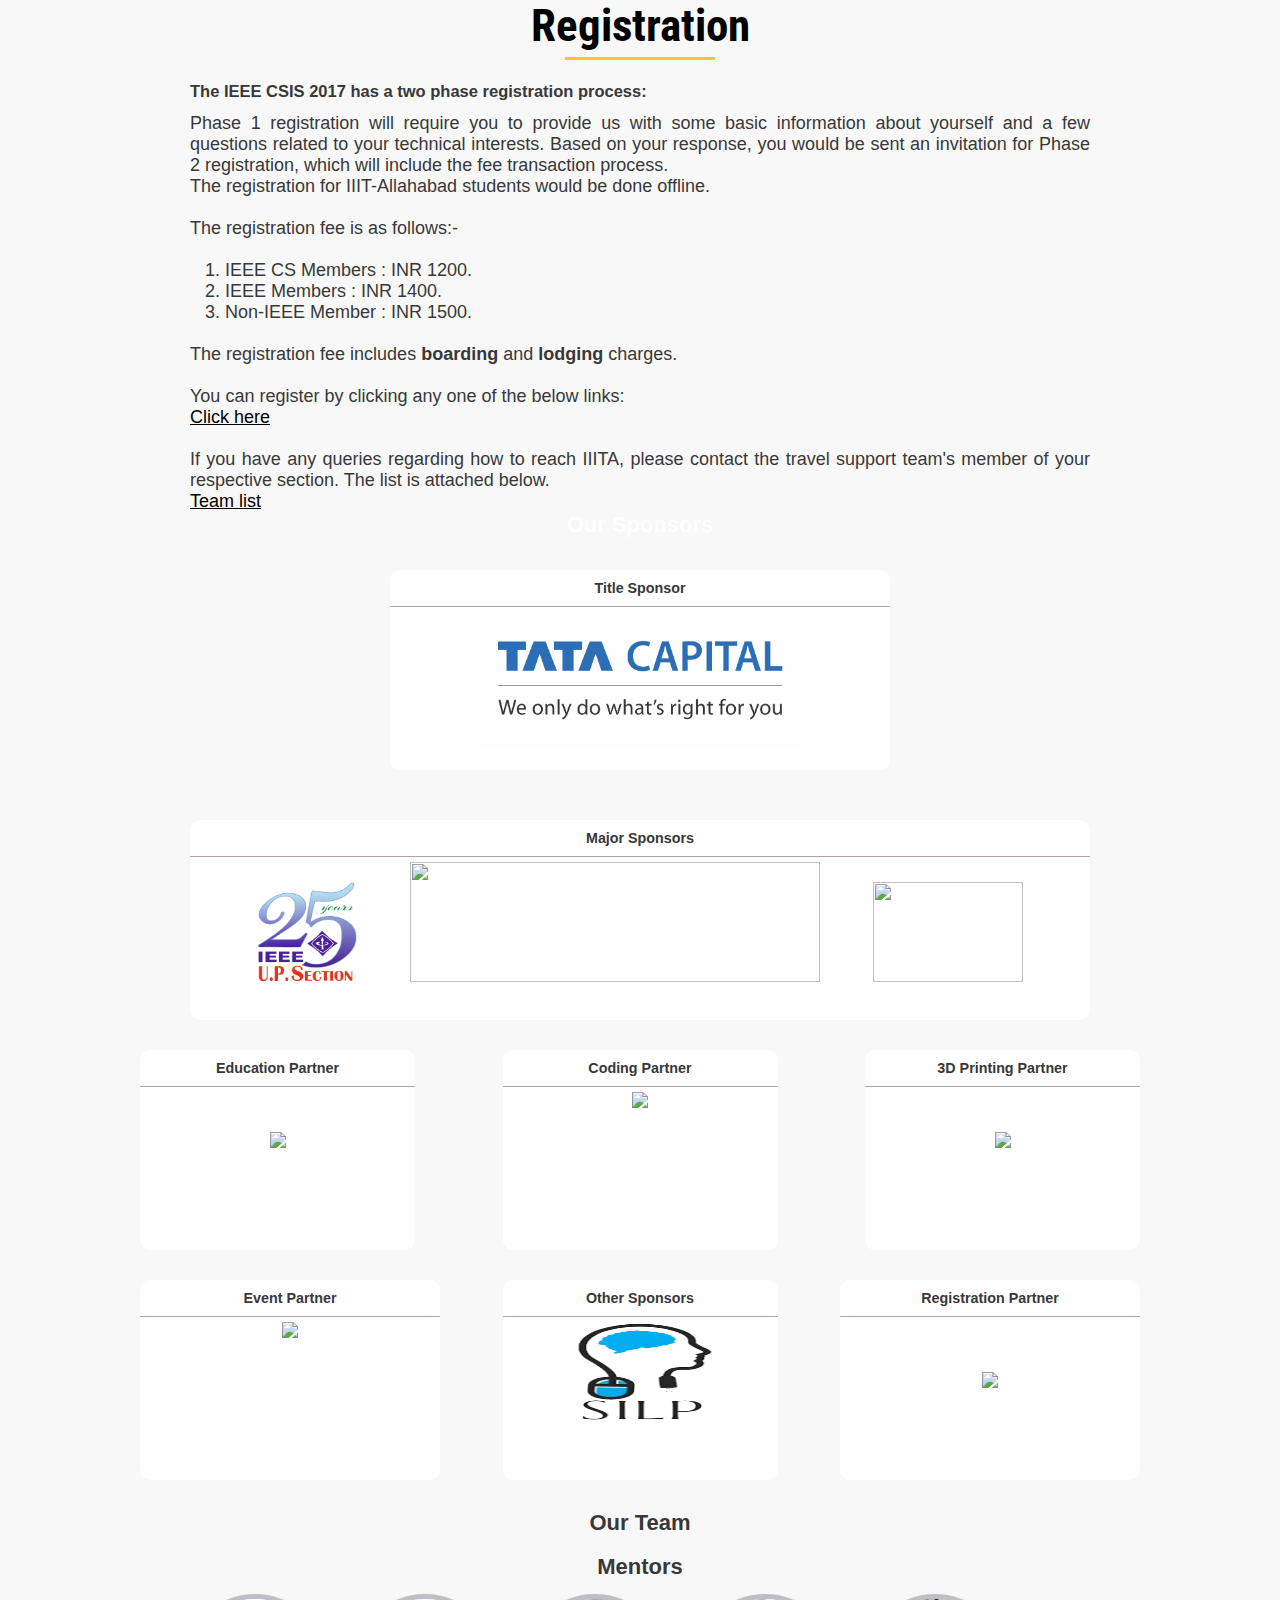
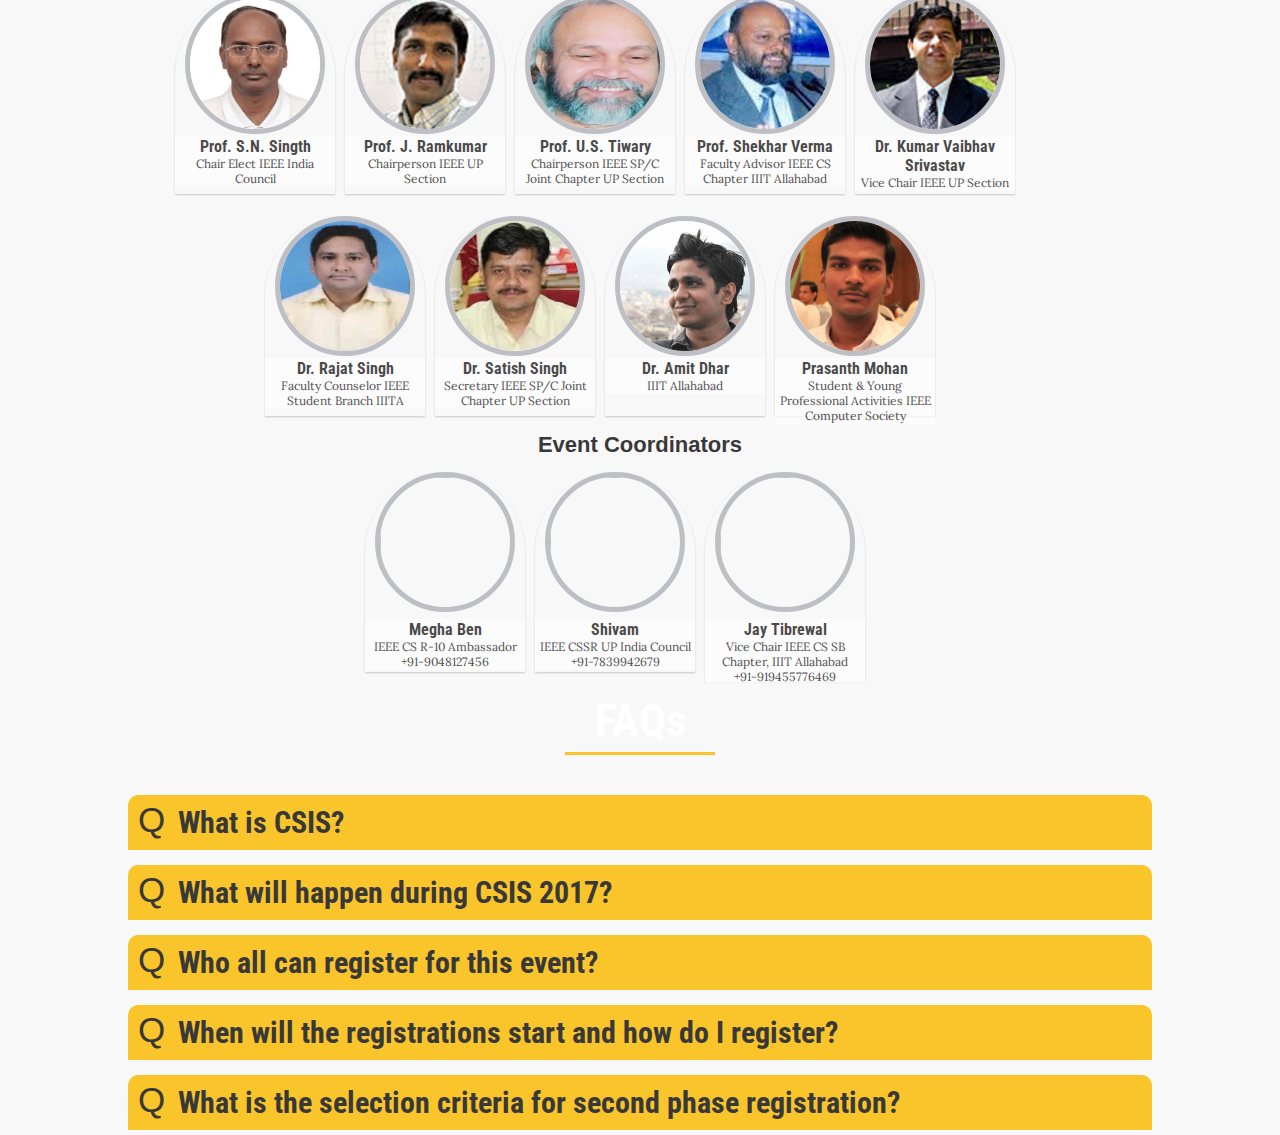
==== commit 23b9c3e9: "Speaker added" ====
--- a/index.html
+++ b/index.html
@@ -9,6 +9,7 @@
 	<link href="https://fonts.googleapis.com/css?family=Roboto+Condensed" rel="stylesheet">
 	<link href="https://fonts.googleapis.com/css?family=Fira+Sans" rel="stylesheet">
 	<link href="https://fonts.googleapis.com/css?family=Lora" rel="stylesheet">
+	<link href="https://fonts.googleapis.com/css?family=Nunito" rel="stylesheet"> 
 
 	<link rel="stylesheet" href="css/style.css"> <!-- Resource style -->
 	<link rel="stylesheet" href="css/jquery.pagepiling.css" />
@@ -28,8 +29,8 @@
 			/* plugin for horizontal scrolling	*/
 	    	$('#pagepiling').pagepiling({
 	          	direction: 'horizontal',
-	    		anchors: ['home', 'aboutcsis', 'schedule', 'speakers', 'workshop', 'registration','sponsors', 'team', 'faqs'],
-			    sectionsColor: ['black', 'white', 'white', '#262626', '#262626', 'white', '#2b333b', 'white', '#154360']
+	    		anchors: ['home', 'aboutcsis', 'schedule', 'tracks', 'speakers', 'workshop', 'events', 'registration','sponsors', 'team', 'faqs'],
+			    sectionsColor: ['black', 'white', 'white', '#262626', '#262626', '#262626', '#2b333b', 'white', '#2b333b', 'white', '#154360']
 			});
 	    });
     </script>
@@ -99,7 +100,7 @@
 	    		<h1 class="headings" style="color:black; font-size:35px;">About CSIS</h1> <!-- change cardHolder Height-->
 	    		</br>
 	    		<div class="aboutcsiscontent"> <!-- Content of About CSIS page -->
-			    	<p style="text-align:justify">
+			    	<p>
 		    		The IEEE Computer Society India Symposium (CSIS) 2017 is to be held at IIIT Allahabad fron 17th - 19th March 2017. It will be jointly conducted by the IEEE Computer Society India Council SAC, IEEE SP/C Joint Chapter, UP Section and IEEE Student Branch, IIIT Allahabad.
 		    		</p>
 		    		<p style="text-align:justify">
@@ -149,7 +150,7 @@
 								<h2 style="font-size:35px;">Registrations</h2>
 								<em style="font-size:15px;">January 28th, 2017</em>
 								<p style="font-size:25px;">
-								Registrations has already started.
+								Registrations have already begun!
 								</p>
 								<p style="font-size:20px;"><a href="#registration">Click here to register</a></p>
 							</li>
@@ -166,32 +167,107 @@
 			</div>
 	    </div> <!-- End of Schedule Page -->
 
+	    <div class="section" id="section13"> <!-- Track Page -->
+	    	<div class="schedulePage">
+	    		<h1 class="headings">Tracks</h1>
+	    		<div style="width:1000px; margin:0 auto;">
+	    			<center>
+	    			<div style="margin-top:20px;">
+	    			<img class="tt" src="images/tracks/cs.jpg" data-id="divId1" id="one" style="width:200px; height:200px;"/>
+					<img class="tt" src="images/tracks/cs_ec.jpg" data-id="divId2"  style="width:200px; height:200px; margin-left:10px;"/>
+					<img class="tt" src="images/tracks/wie2.jpeg" data-id="divId3"  style="width:200px; height:200px; margin-left:10px;"/>
+					<img class="tt" src="images/tracks/yp1.jpeg" data-id="divId4"  style="width:200px; height:200px; margin-left:10px;"/>
+					</div>
+					</center>
+					<br/>
+					<div id="outerbox" style="height:200px; width:840px; padding-top:30px; margin:0 auto; background:white; padding-left:40px; font-family:'Lora', serif; box-shadow: 0 10px 20px 0 rgba(0,0,0,1);">
+						<div id="divId0">
+							<b style="font-size:20px; margin-top:10px;">IEEE CSIS'17 contains the following four tracks: </b><br><br>
+							<ul style="list-style-type:square; list-style-position:inside;">
+								<li>Core Computer Science</li>
+								<li>Computer Science + Electronics</li>
+								<li>Women in Engineering (WIE) </li>
+								<li>Young Professionals</li>
+							</ul>
+						</div>
+						<div id="divId1" class="hideDivs">
+							<h1>Core Computer Science</h1>
+							The core computer science track will include workshops and events such as : <br>
+							<ul style="list-style-type:square; list-style-position:inside;">
+								<li>Talk and workshop on Unsupervised Machine Learning</li>
+								<li>Talk and workshop on 3D Object Recognition</li>
+								<li>Quizzero - A trivia extravaganza</li>
+								<li>Coding tutorial and competition</li>
+							</ul>
+						</div>
+						<div id="divId2" class="hideDivs">
+							<h1>Computer Science + Electronics</h1>
+							This track will include workshops and events such as: <br>
+							<ul style="list-style-type:square; list-style-position:inside;">
+								<li>Talk and workshop on Internet of Things</li>
+								<li>Talk and workshop on 3D Printing</li>
+								<li>Work Demonstration</li>
+							</ul>
+						</div>
+						<div id="divId3" class="hideDivs">
+							<h1>Women in Engineering (WIE)</h1>
+							This track will include talks and events such as: <br>
+							<ul style="list-style-type:square; list-style-position:inside;">
+								<li>Talk and workshop on building your own IoT development board with openwrt</li>
+								<li>Suraksha - An app for women safety </li>
+								<li>AdQueen</li>
+							</ul>
+						</div>
+						<div id="divId4" class="hideDivs">
+							<h1>Young Professionals</h1>
+							This track will include workshops and events such as: <br>
+							<ul style="list-style-type:square; list-style-position:inside;">
+								<li>Talk and workshop on "Dissolve the Box" paradigm of thought</li>
+								<li>Project Demonstration</li>
+							</ul>
+						</div>
+					</div>
+	    		</div>
+	    		<style type="text/css">
+	    			.hideDivs{
+					    display:none; 
+					}
+	    		</style>
+	    		<script type="text/javascript">
+	    			$(".tt").on('click',function(){
+					   var hello = $(this).attr('data-id');
+					   $('.hideDivs').hide();
+					   $('#divId0').hide();
+					   $('#'+hello).show();
+					});
+	    		</script>
+	    	</div>
+	    </div> <!-- End of Schedule Page -->
+
 	    <div class="section" id="section4"> <!-- Linked with Speakers Page -->
 	    	<!-- Main card holder class-->
-	    	<div class="speakerPage">
-		    	<h1 class="headings">Speakers</h1> <!-- change cardHolder Height-->
+	    	<div class="speakerPage" id = "speakerID">
+		    	<h1 class="headings">Tentative Speakers</h1> <!-- change cardHolder Height-->
 
 		    	<!-- New Code added -->
 		    	<div class="container demo-3">
    					<ul class="grid cs-style-4">
 					<li>
 					    <figure>
-					    <div><img alt="Harish Karnick" src="images/speakers/karnick.png" height='200px' width='200px' /></div>
+					    <div><img alt="R. Kappagantu" src="images/speakers/KRamakrishna.jpg" height='200px' width='200px'/></div>
 						<figcaption>
-					       <h3>Prof. Harish Karnick</h3>
-							<span style="background: #2c3f52; color: #ed4e6e;">IIT Kanpur</span>
-							<a href="https://in.linkedin.com/in/harish-karnick-388b1616">Linked In</a>
-
-					    </figcaption>
+					    <h3>Dr. R. Kappagantu</h3>
+						<span style="background: #2c3f52; color: #ed4e6e;">Chair, IEEE R10 N&A</span>
+					    <a href="http://kramakrishna.com/">Website</a></figcaption>
 					    </figure>
 					</li>
 					<li>
 					    <figure>
-					    <div><img alt="Mr. Davesh Singh" src="images/speakers/davesh_singh.jpeg" height='200px' width='200px' /></div>
+					    <div><img alt="M. M. Gore" src="images/speakers/mmg1.jpg" height='200px' width='200px' /></div>
 						<figcaption>
-					    <h3>Mr. Davesh Singh</h3>
-						<span style="background: #2c3f52; color: #ed4e6e;">Assistant Director UIDAI</span>
-					    <a href="https://in.linkedin.com/in/davesh-singh-16788139">Linked In</a>
+					       <h3>Prof. M. M. Gore</h3>
+							<span style="background: #2c3f52; color: #ed4e6e;">MNNIT Allahabd</span>
+							<a href="http://www.mnnit.ac.in/index.php/department/engineering/csed/csedfp">Website</a>
 					    </figcaption>
 					    </figure>
 					</li>
@@ -204,10 +280,10 @@
 					    <a href="https://www.linkedin.com/in/sudip-sanyal-76439b100">Linked In</a>
 					    </figcaption>
 					    </figure>
-					</li>
+					</li> 
 					<li>
 					    <figure>
-					    <div><img alt="Dr. Rahul Kala" src="images/speakers/rahul_kala.png" height='200px' width='200px' /></div>
+					    <div><img alt="Dr. Rahul Kala" src="images/speakers/rahul_kala.jpeg" height='200px' width='200px'/></div>
 						<figcaption>
 					    <h3>Dr. Rahul Kala</h3>
 						<span style="background: #2c3f52; color: #ed4e6e;">IIIT Allahabad</span>
@@ -227,7 +303,7 @@
 					</li>
 					<li>
       					<figure>
-					    <div><img alt="Mr. Senthil Kumar" src="images/speakers/senthil.png" height='200px' width='200px' /></div>
+					    <div><img alt="Mr. Senthil Kumar" src="images/speakers/senthil.jpg" height='200px' width='200px' /></div>
 						<figcaption>
 					    <h3>Mr. Senthil Kumar</h3>
 						<span style="background: #2c3f52; color: #ed4e6e;"></span>
@@ -237,20 +313,39 @@
 					</li>
 					<li>
 					    <figure>
-					    <div><img alt="R. Kappagantu" src="images/speakers/KRamakrishna.jpg" height='200px' width='200px'/></div>
-						<figcaption style="width:60%;">
-					    <h3>Dr. R. Kappagantu</h3>
-						<span style="background: #2c3f52; color: #ed4e6e;">Chair, IEEE R10 N&A</span>
-					    <a href="http://kramakrishna.com/">Website</a></figcaption>
+					    <div><img alt="Mr. Davesh Singh" src="images/speakers/davesh_singh.jpeg" height='200px' width='200px' /></div>
+						<figcaption>
+					    <h3>Mr. Davesh Singh</h3>
+						<span style="background: #2c3f52; color: #ed4e6e;">Assistant Director UIDAI</span>
+					    <a href="https://in.linkedin.com/in/davesh-singh-16788139">Linked In</a>
+					    </figcaption>
 					    </figure>
 					</li>
 					<li>
 					    <figure>
-					    <div><img alt="S.R.S. Iyenagar" src="images/speakers/iyengar.png" height='200px' width='200px'/></div>
-						<figcaption>
-					    <h3>Dr. S.R.S. Iyenagar</h3>
-						<span style="background: #2c3f52; color: #ed4e6e;">IIT Ropar</span>
-					    <a href="http://cse.iitrpr.ac.in/sudarshan/index.html">Website</a></figcaption></figcaption>
+					    <div><img alt="Raghav Sareen" src="images/speakers/Raghav_Sareen.jpg" height='200px' width='200px'/></div>
+						<figcaption style="width:70%;">
+					    <h3>Mr. Raghav Sareen</h3>
+						<span style="background: #2c3f52; color: #ed4e6e;">Product Development Director, 3Dexter</span>
+					    <a href="https://3dexter.com/about-us/our-team/">Website</a></figcaption></figcaption>
+					    </figure>
+					</li>
+					<li>
+					    <figure>
+					    <div><img alt="moumita datta" src="images/speakers/moumitadatta.jpeg" height='200px' width='200px'/></div>
+						<figcaption style="width:70%;">
+					    <h3>Moumita Dutta</h3>
+						<span style="background: #2c3f52; color: #ed4e6e;">Project Manager of M.O.M., ISRO</span>
+					    <a href="http://www.vogue.in/content/the-women-of-isro/">Website</a></figcaption></figcaption>
+					    </figure>
+					</li>
+					<li>
+					    <figure>
+					    <div><img alt="Amitabha Bagchi" src="images/speakers/amitabha_bagchi.jpg" height='200px' width='200px'/></div>
+						<figcaption style="width:70%;">
+					    <h3>Dr. Amitabha Bagchi</h3>
+						<span style="background: #2c3f52; color: #ed4e6e;">Associate Prof. IIT Delhi</span>
+					    <a href="http://www.cse.iitd.ac.in/~bagchi/">Website</a></figcaption></figcaption>
 					    </figure>
 					</li>
 					</ul>
@@ -259,7 +354,7 @@
 	    </div> <!-- End of Section4 -->
 	    <!-- End of new added code -->
 
-	    <div class="section" id="section10"> <!-- Linked with Speakers Page -->
+	    <div class="section" id="section10"> <!-- Linked with Workshop Page -->
 	    	<!-- Main card holder class-->
 	    	<div class="speakerPage">
 		    	<h1 class="headings">Workshops</h1> <!-- change cardHolder Height-->
@@ -267,60 +362,130 @@
 		    	<!-- New Code added -->
 		    	<div class="container demo-3">
    					<ul class="grid cs-style-4">
-						<li>
+						<li style="width:300px;">
 						    <figure>
-						    <div><img alt="Supervised Machine Learning" src="images/workshops/ml_supervised.png" height='200px' width='220px' /></div>
-							<figcaption style="width:100%;">
-						       <h3>Supervised Machine Learning</h3>
-								<a href="https://in.linkedin.com/in/harish-karnick-388b1616">-By Harish Karnick</a>
+						    <div><img alt="Internet of Things" src="images/workshops/iot.jpg" height='200px' width='300px' /></div>
+							<figcaption style="width:100%;">
+						       <h3>Building your own IoT development board</h3>
+						       <a href="https://www.linkedin.com/in/senthil-kumar-08088a19">-By Mr. Senthil Kumar</a>
 						    </figcaption>
 						    </figure>
 						</li>
-						<li>
+						<li style="width:300px;">
 						    <figure>
-						    <div><img alt="Unsupervised Machine Learning" src="images/workshops/ml.png" height='200px' width='220px' /></div>
+						    <div><img alt="Unsupervised Machine Learning" src="images/workshops/ml.png" height='200px' width='300px' /></div>
 							<figcaption style="width:100%;">
 						       <h3>Unsupervised Machine Learning</h3>
 								<a href="https://www.linkedin.com/in/sudip-sanyal-76439b100">-By Sudip Sanyal</a>
 						    </figcaption>
 						    </figure>
 						</li>
-						<li>
+						<li style="width:300px;">
 						    <figure>
-						    <div><img alt="3D Object Recognition" src="images/workshops/3d.png" height='200px' width='220px' /></div>
+						    <div><img alt="3D Object Recognition" src="images/workshops/3d.png" height='200px' width='300px' /></div>
 							<figcaption style="width:100%;">
 						       <h3>3D Object Recognition</h3>
 								<a href="https://in.linkedin.com/in/rahul-kala-3b918822">-By Rahul Kala</a>
 						    </figcaption>
 						    </figure>
-						</li>
-						<li>
+						</li> 
+						<br/>
+						<li style="width:300px;">
 						    <figure>
-						    <div><img alt="Social and Complex Network: Behind the scenes" src="images/workshops/SocialNetwork.png" height='200px' width='220px' /></div>
-							<figcaption style="width:100%;">
-						       <h3>Social and Complex Network: Behind the scenes</h3>
-								<a href="http://cse.iitrpr.ac.in/sudarshan/index.html">-S.R.S. Iyengar</a>
-							</figcaption>
-						    </figure>
-						</li>
-						<li>
-						    <figure>
-						    <div><img alt="3D Printing" src="images/workshops/3dp.png" height='200px' width='220px' /></div>
+						    <div><img alt="3D Printing" src="images/workshops/3dp.png" height='200px' width='300px' /></div>
 							<figcaption style="width:100%;">
 						       <h3>3D Printing</h3>
 								<a href="https://3dexter.com/">-By 3Dexter</a>
 						    </figcaption>
 						    </figure>
 						</li>
-						<li>
+						<li style="width:300px;">
 						    <figure>
-						    <div><img alt="Dissolve the Box Thinking" src="images/workshops/dtb.png" height='200px' width='220px' /></div>
+						    <div><img alt="Dissolve the Box Thinking" src="images/workshops/dtb.png" height='200px' width='300px' /></div>
 							<figcaption style="width:100%;">
 						       <h3>Dissolve the Box Thinking</h3>
 								<a href="https://in.linkedin.com/in/santoshcas">-By Santosh Sharma</a>
 						    </figcaption>
 						    </figure>
 						</li>
+					</ul>
+				</div><!-- End of container demo-3 -->
+	    	</div> <!-- End of speakerBackground -->
+	    </div> <!-- End of Section10 -->
+
+	    <div class="section" id="section11"> <!-- Linked with Workshop Page -->
+	    	<!-- Main card holder class-->
+	    	<div class="speakerPage">
+		    	<h1 class="headings">Events</h1> <!-- change cardHolder Height-->
+
+		    	<!-- New Code added -->
+		    	<div class="container demo-3">
+   					<ul class="grid cs-style-4">
+						<li style="width:300px;">
+						    <figure>
+						    <div><img alt="Quizzero" src="images/events/quiz1.jpeg" height='200px' width='300px' /></div>
+							<figcaption style="width:100%;">
+						       <h3 style="background: rgba(0,0,0,0.45); text-align:center; padding:5px; border-radius:5px;">Quizzero</h3>
+						       <p style="color:white; margin-top:10px;">Are you connoisseur of trivia? Do you consume facts and figure with aninsatiable hunger? Then This is your stage. IEEE CSIS'17 presents you with Quizzero, the ultimate test of your general knowledge.</p>
+						    </figcaption>
+						    </figure>
+						</li>
+						<li style="width:300px;">
+						    <figure>
+						    <div><img alt="Coding Competition" src="images/events/coding.jpg" height='200px' width='300px' /></div>
+							<figcaption style="width:100%;">
+						       <h3 style="background: rgba(0,0,0,0.45); text-align:center; padding:5px; border-radius:5px;">Coding Competition</h3>
+						       <p style="color:white; margin-top:10px;">
+						       A coding extravaganza where you can develop and show off your coding skills to win exciting prizes!
+						       </p>
+						    </figcaption>
+						    </figure>
+						</li>
+						<li style="width:300px;">
+						    <figure>
+						    <div><img alt="Work Demonstration" src="images/events/work.png" height='200px' width='300px' /></div>
+							<figcaption style="width:100%;">
+						       <h3 style="background: rgba(0,0,0,0.45); text-align:center; padding:5px; border-radius:5px;">Work Demonstration</h3>
+						       <p style="color:white; margin-top:10px;">
+						       	Work demonstration is an event where the you will be tested on the knowledge gained in the workshops and talks plus any prior knowledge in the field.
+						       </p>
+						    </figcaption>
+						    </figure>
+						</li> <br/>
+						<li style="width:300px;">
+						    <figure>
+						    <div><img alt="Project Demonstration" src="images/events/project.jpg" height='200px' width='300px' /></div>
+							<figcaption style="width:100%;">
+						       <h3 style="background: rgba(0,0,0,0.45); text-align:center; padding:5px; border-radius:5px;">Project Demonstration</h3>
+						       <p style="color:white; margin-top:10px;">
+						       It is a three phase event. You have to come up with some ideas and demonstrate you project through posters, hardware models and pdfs. This is the stage to showcase your creativity.
+						       </p>
+						    </figcaption>
+						    </figure>
+						</li>
+						<li style="width:300px;">
+						    <figure>
+						    <div><img alt="Suraksha" src="images/events/surksha.jpg" height='200px' width='300px' /></div>
+							<figcaption style="width:100%;">
+						       <h3 style="background: rgba(0,0,0,0.45); text-align:center; padding:5px; border-radius:5px;">Suraksha</h3>
+						       <p style="color:white; margin-top:10px;">
+						       This is a technical event, help geeks to learn and grow. The participants are required to search for an app in connection to Women safety and have to explore it.
+						       </p>
+						    </figcaption>
+						    </figure>
+						</li> 
+						<li style="width:300px;">
+						     <figure>
+						    <div><img alt="AdQueen" src="images/events/ad.jpeg" height='200px' width='300px' /></div>
+							<figcaption style="width:100%;">
+						       <h3 style="background: rgba(0,0,0,0.45); text-align:center; padding:5px; border-radius:5px;">AdQueen</h3>
+						       <p style="color:white; margin-top:10px;">
+						       This will be a non-tech event. You will be given a prop on the spot and you have to speak/act/improvise using that prop.
+						       </p>
+						    </figcaption>
+						    </figure>
+						</li> 
+						<br/>
 					</ul>
 				</div><!-- End of container demo-3 -->
 	    	</div> <!-- End of speakerBackground -->
@@ -345,10 +510,10 @@
 						The registration fee includes <b>boarding</b> and <b>lodging</b> charges. <br/><br/>
 
 						You can register by clicking any one of the below links: <br/>
-						<a href="https://in.explara.com/widget-new/ieee-csis-2017" target="_blan">Click here</a>			
+						<a href="https://in.explara.com/widget-new/ieee-csis-2017" target="_blank" style="color:black; text-decoration:underline">Click here</a>			
 						<br/><br/>
-						If you have any queries regarding how to reach IIITA, please contact the travel support team's member of your respective section. The list is attached below.
-						<p style="font-size:20px;"><a href="travel_plan.pdf">Click here to see the list</a></p>
+						If you have any queries regarding how to reach IIITA, please contact the travel support team's member of your respective section. The list is attached below. <br/>
+						<a href="travel_plan.pdf" target="_blank" style="color:black; text-decoration:underline">Team list</a>	
 						</div>  
 				</div>
 	    		</center>
@@ -361,47 +526,65 @@
 	    		<div class="top_div">
 		    		<div class="title_sponsors">
 			    		<div class="sponsor_header">
-			    			<h1>Title Sponsor<h1>
+			    			<h1>Title Sponsor</h1>
 			    		</div>
 			    		<img src="images/sponsers/tata_capital_logo.jpg" style="width:340px;" />
 			    	</div>
 			    </div>
 		    	</h1>
 		    	<div class="otherSponsors">
-	    			<div class="education_partner">
+	    			<div class="major_sponsors">
 			    		<div class="sponsor_header">
-			    			<h1>Education Partner<h1>
+			    			<h1>Major Sponsors</h1>
+			    		</div>
+			    		<img src='images/sponsers/upsection.png' style="height:100px; width:100px;">
+			    		<img src='images/sponsers/signal1.gif' style="height:120px; width:410px;">
+			    		<img src='images/sponsers/csLogo.jpg' style="height:100px; width:150px;">
+		    		</div>
+		    	</div>
+
+		    	<div class="otherSponsors">
+	    			<div class="education_partner" style="float:clear;">
+			    		<div class="sponsor_header">
+			    			<h1>Education Partner</h1>
 			    		</div>
 			    		<img src="images/sponsers/wiley_logo.png" style="width:200px; margin-top:40px;">
 		    		</div>
-	    			<div class="coding_partner">
-			    		<div class="sponsor_header">
-			    			<h1>Coding Partner<h1>
-			    		</div>
-			    		<img src="images/sponsers/code_buddy.png" style="width:300px;" />
-			    	</div>
-	    			<div class="major_sponsors">
-			    		<div class="sponsor_header">
-			    			<h1>Major Sponsors<h1>
-			    		</div>
-			    		<img src='images/sponsers/upsection.png' style="height:100px; width:100px;">
-			    		<img src='images/sponsers/csLogo.jpg' style="height:100px; width:150px;">
-						<img src='images/sponsers/signal.gif' style="height:120px; width:210px;">
-		    		</div>
-		    	</div>
-
-				<div class="otherSponsors">
-					<div class="education_partner">
+	    			<div class="priting_partner">
 						<div class="sponsor_header">
-							<h1>3D Printing Partner<h1>
+							<h1>3D Printing Partner</h1>
 						</div>
 						<img src="images/sponsers/3dexter.jpg" style="width:200px; margin-top:40px;">
 					</div>
+					<div class="gold_sponsor">
+						<div class="sponsor_header">
+							<h1>Coding Partner</h1>
+						</div>
+						<img src="images/sponsers/code_buddy.png" style="width:300px;">
+					</div>
+				</div>
+
+				<div class="otherSponsors">
+					<a href="http://www.i3indyatechnologies.com/" style="color:#383844;">
 					<div class="coding_partner">
+			    		<div class="sponsor_header">
+			    			<h1>Event Partner</h1>
+			    		</div>
+			    		<img src="images/sponsers/i3indyaTechnologies.png" style="width:150px;" />
+			    	</div>
+			    	</a>
+		    		<div class="coding_partner" style="float:right;">
 						<div class="sponsor_header">
-							<h1>Registration Partner<h1>
+							<h1>Registration Partner</h1>
 						</div>
 						<img src="images/sponsers/explara.png" style="width:280px; margin-top:50px" />
+					</div>
+					
+					<div class="gold_sponsor">
+						<div class="sponsor_header">
+							<h1>Other Sponsors</h1>
+						</div>
+						<img src="images/sponsers/silp.png" style="width:280px; height:100px;" />
 					</div>
 				</div>
 			</div> <!-- End of sonpsorPage -->
@@ -547,7 +730,7 @@
 	    <div class="section" id="section9"> <!-- Linked with Faqs Page -->
 	    	<div class="faqPage">
 		    	<h1 class="headings" style="color:white;">FAQs</h1>
-		    	<div class="expandingFaq">
+		    	<div class="expandingFaq" style="width:80%;">
 			      <div class="faqElement">
 			        <h2 class="faqQuestion">
 			          What is CSIS?
@@ -580,6 +763,16 @@
 			          Phase 1 Registrations will begin on the 28th of January. The registration link will be available on this website's registration page. You can make the fee transaction via the following media - e-wallets, debit card, credit card or netbanking.
 			        </p>
 			      </div>
+
+			      <div class="faqElement">
+			        <h2 class="faqQuestion">
+			          What is the selection criteria for second phase registration?
+			        </h2>
+			        <p class="faqAnswer">
+			          In Phase 2 Registration 50 percent Will Be Based On First Come First Serve Basis And The Rest 50 Percent Will Be Based On The Responses Made In The Phase 1 Registration.
+			        </p>
+			      </div>
+
 			    </div>
 		    </div> <!-- End of faqPage -->
 		</div> <!-- End of Section7 -->
@@ -599,6 +792,10 @@
 		  	<span>Schedule</span>
 		  	<img src="images/schedule.png" alt="schedule" />
 		  </a>
+		  <a class="dock-item" style="text-decoration:none;" href="#tracks">
+		  	<span>Tracks</span>
+		  	<img src="images/tracks.png" alt="tracks" />
+		  </a>
 		  <a class="dock-item" style="text-decoration:none;" href="#speakers">
 		  	<span>Speakers</span>
 		  	<img src="images/speaker5.png" alt="speaker" />
@@ -607,6 +804,11 @@
 		  <a class="dock-item" style="text-decoration:none;" href="#workshop">
 		  	<span>Workshop</span>
 		  	<img src="images/workshop_logo.png" alt="speaker" />
+		  </a>
+
+		   <a class="dock-item" style="text-decoration:none;" href="#events">
+		  	<span>Events</span>
+		  	<img src="images/events.png" alt="speaker" />
 		  </a>
 
 		  <a class="dock-item" style="text-decoration:none;" href="#registration">
@@ -738,10 +940,11 @@
 	var offset = 1;
 	var isDown = 1;
 	var team_isDown = 1;
+	var speaker_isDown = 1;
 	function doScroll(){
 		var sponsor_elem = document.getElementById("sponsorID");
 		var team_elem = document.getElementById("teamID");
-
+		var speaker_elem = document.getElementById("speakerID");
 		//for sponsors page
 		var sponsor_prev = sponsor_elem.scrollTop;
 		if( isDown == 1){
@@ -769,6 +972,21 @@
 				team_isDown = 1;
 			}
 		}
+
+		//for speaker page
+		/*
+		var speaker_prev = speaker_elem.scrollTop;
+		if( speaker_isDown == 1){
+			speaker_elem.scrollTop += offset;
+			if( speaker_elem.scrollTop <= speaker_prev ){
+				speaker_isDown = 0;
+			}
+		} else {
+			speaker_elem.scrollTop -= offset;
+			if( speaker_elem.scrollTop <= 0 ){
+				speaker_isDown = 1;
+			}
+		}*/
 		setTimeout( doScroll, 50); //check in every .1 seconds
 	}
 	doScroll();
--- a/css/main.css
+++ b/css/main.css
@@ -21,7 +21,7 @@
     padding: 30px 20px 20px 20px;
     color:white;
     width: 600px;
-    margin: 50px auto 0 auto;  /* 150px */
+    margin: 150px auto 0 auto;  /* 150px */
     border-radius: 10px;
 }
 .mainDialog h1{
@@ -80,7 +80,8 @@
     font-size: 20px;
     padding: 5px;
     margin: 5px auto;
-    font-family: 'Lora', serif;
+    font-family: 'Nunito', sans-serif;
+    text-align: justify;
 }
 
 /* End of aboutCSIS content */
@@ -88,7 +89,7 @@
 /* Team Page Style */
 .aboutusPage{
     width:100%;
-    height: 100%;
+    height: 80%;
     overflow: hidden;
 }
 
@@ -96,13 +97,6 @@
    width: 950px;
    height: 210px;
    margin: 0 auto;
-}
-
-.cardRow3 {
-   width: 370px;
-   height: 210px;
-   text-align: center;
-   position: inline-block;
 }
 
 .card2 {
@@ -239,7 +233,6 @@
 
 /* for making box for sponsors*/
 .title_sponsors {
-    text-align: center;
     position: inline-block;
     text-align:center;
     transition: 0.9s;
@@ -260,7 +253,7 @@
     height: 200px;
     background-color: #fff;
     border-radius: 10px;
-    float: right;
+    float: left;
 }
 
 .top_div { /* for group title and coding sponsors */
@@ -285,17 +278,17 @@
     text-align: center;
     position: inline-block;
     transition: 0.9s;
-    width: 500px;
+    width: 900px;
     height: 200px;
     margin: 0 auto;
     background-color: #fff;
     border-radius: 10px;
-    
+
 }
 
 .major_sponsors > img {
-    margin-left: 2px;
-    margin-right: 2px;
+    margin-left: 25px;
+    margin-right: 25px;
 }
 
 .education_partner {
@@ -311,9 +304,41 @@
     float: left;
 }
 
+.gold_sponsor {
+    text-align: center;
+    position: inline-block;
+    text-align:center;
+    transition: 0.9s;
+    width: 275px;
+    height: 200px;
+    margin: 0 auto;
+    background-color: #fff;
+    border-radius: 10px;
+}
+
+.priting_partner {
+    text-align: center;
+    position: inline-block;
+    text-align:center;
+    transition: 0.9s;
+    width: 275px;
+    height: 200px;
+    margin: 0 auto;
+    background-color: #fff;
+    border-radius: 10px;
+    float: right;
+}
 .otherSponsors {
-    max-width: 1200px;
-    height: 500px;
+    max-width: 1000px;
+    height: 230px;
+    margin: 0 auto;
+    text-align: center;
+    position: inline-block;
+}
+
+.otherSponsors1 {
+    max-width: 700px;
+    height: 230px;
     margin: 0 auto;
     text-align: center;
     position: inline-block;
@@ -373,16 +398,17 @@
 
 .sonpsorPage {
     width: 100%;
-    height: 100%;
-    overflow: hidden;
-}
+    height: 80%;
+    overflow: hidden;
+}
+
 .sponsorContainer{
     width: 800px;
     height:200px;
     margin: 0 auto 0 auto;
 }
 
-.sponsor{ 
+.sponsor{
     transition: 0.5s;
     float: left;
     margin: 5px 20px 5px 20px;
@@ -423,13 +449,13 @@
 }
 
 .expandingFaq {
-    width: 60%;
+    width: 80%;
     margin: 40px auto 0 auto;
 }
 
 .faqElement {
     margin-top: 10px;
-    position: relative;    
+    position: relative;
 }
 
 .faqElement:before {
@@ -467,10 +493,10 @@
     background-color: white;
     font-size: 20px;
     font-family: 'Lora', serif;
-    padding: 5px 5px 10px 5px;   
+    padding: 5px 5px 10px 5px;
     border-bottom-left-radius: 10px;
     border-bottom-right-radius: 10px;
      -webkit-transition: all 1s;
     -moz-transition: all 1s;
     transition: all 1s;
-}+}
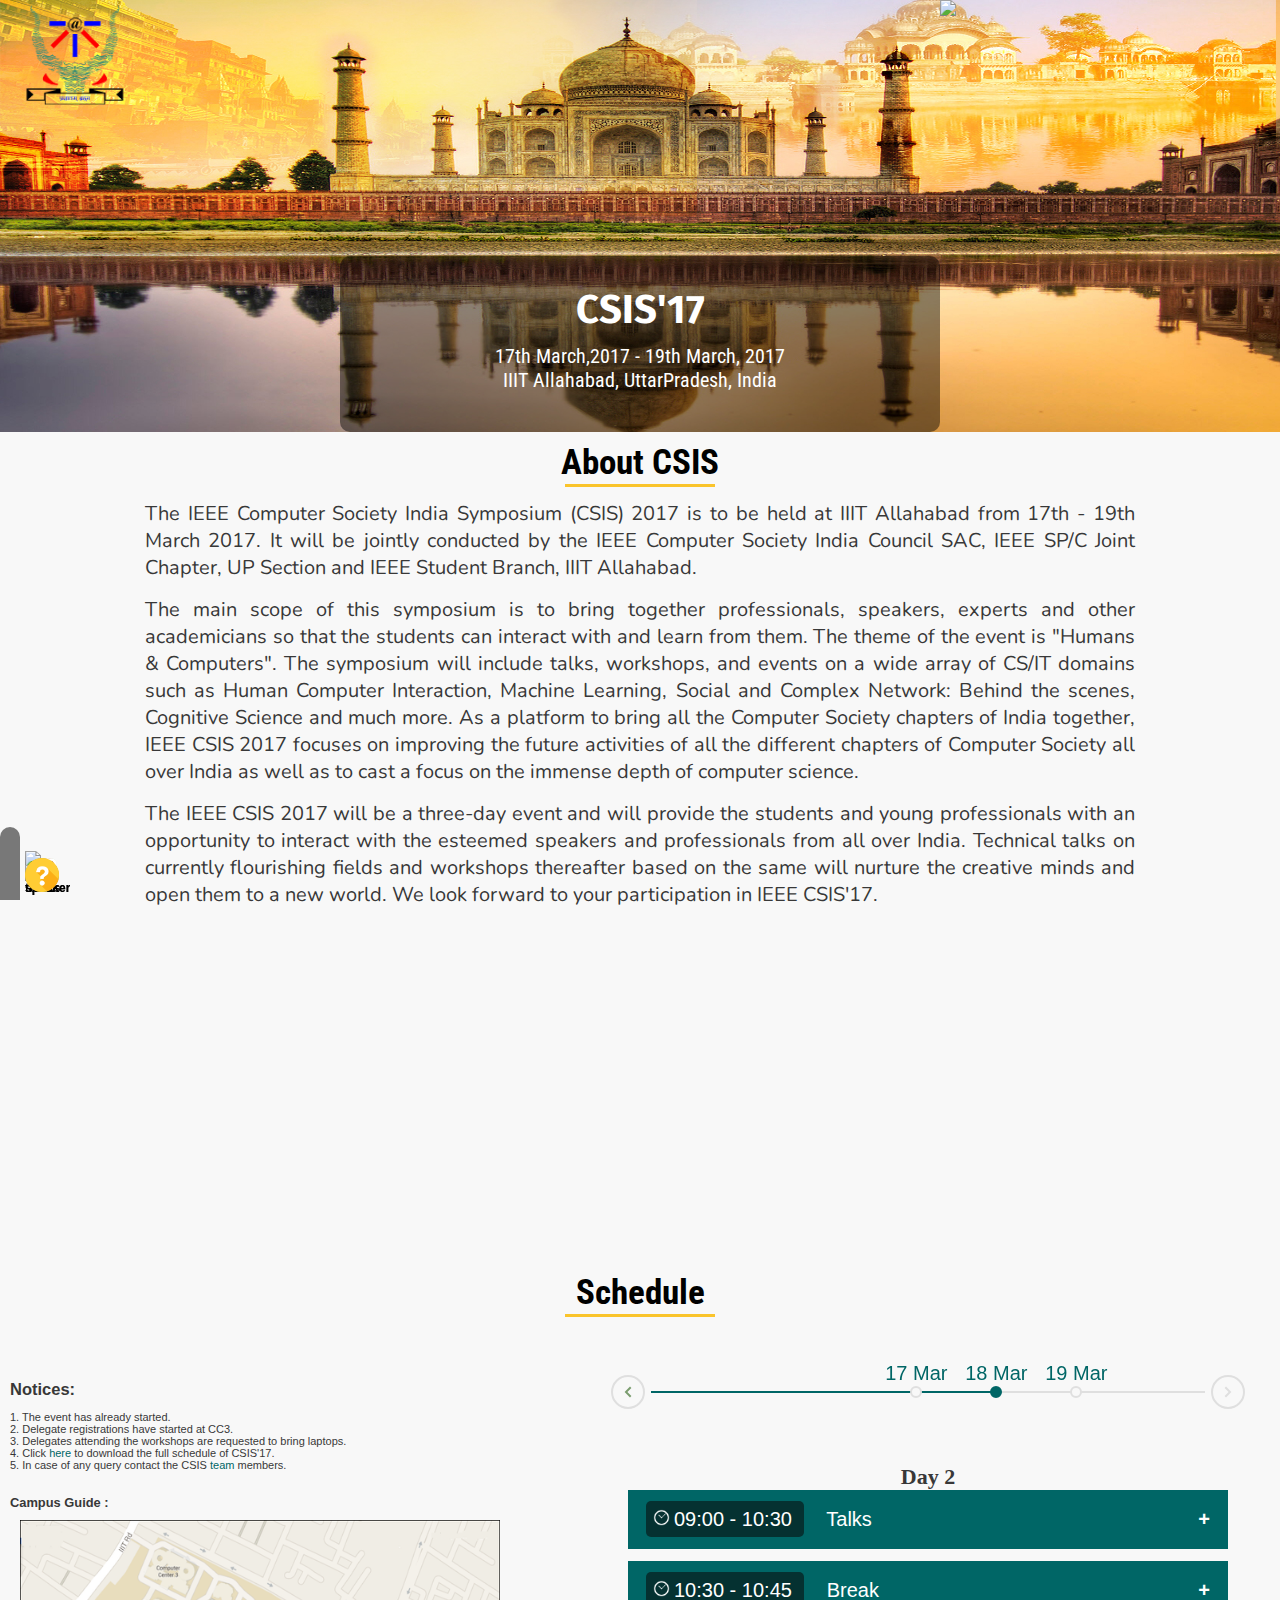
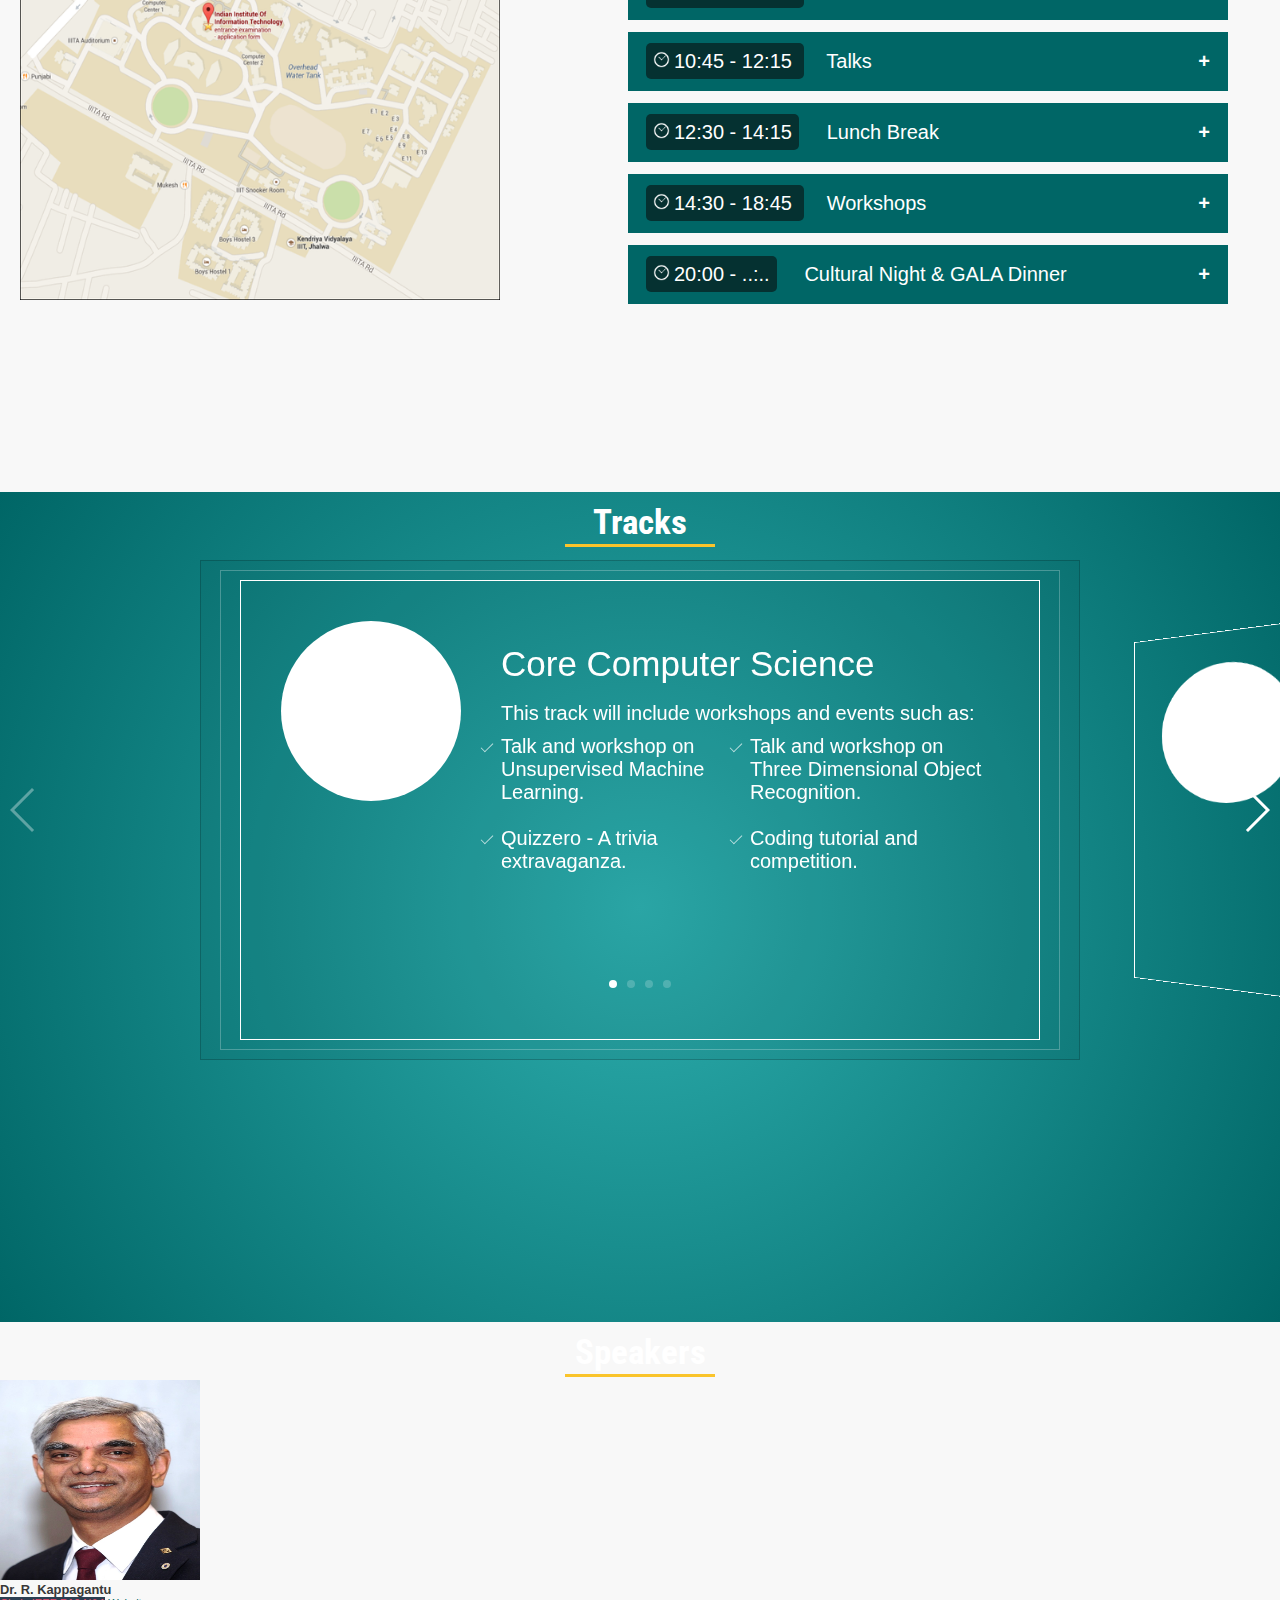
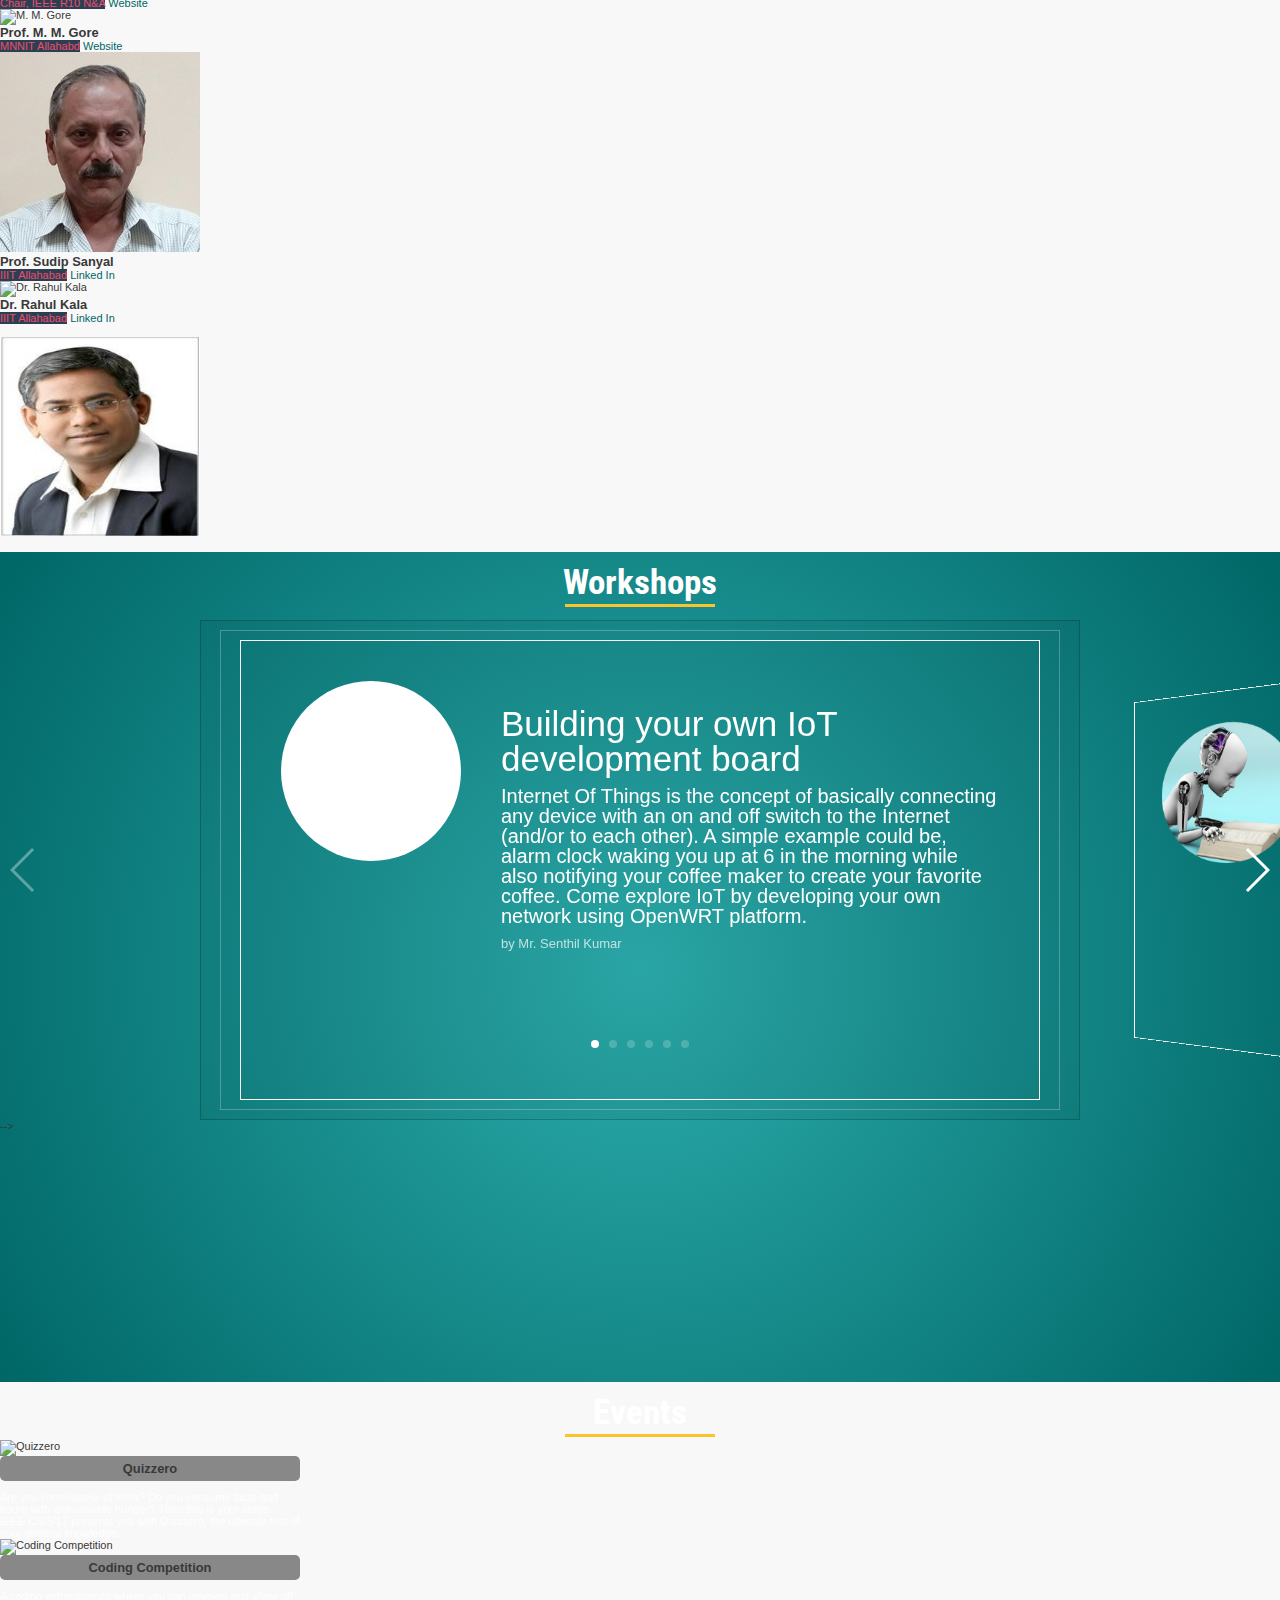
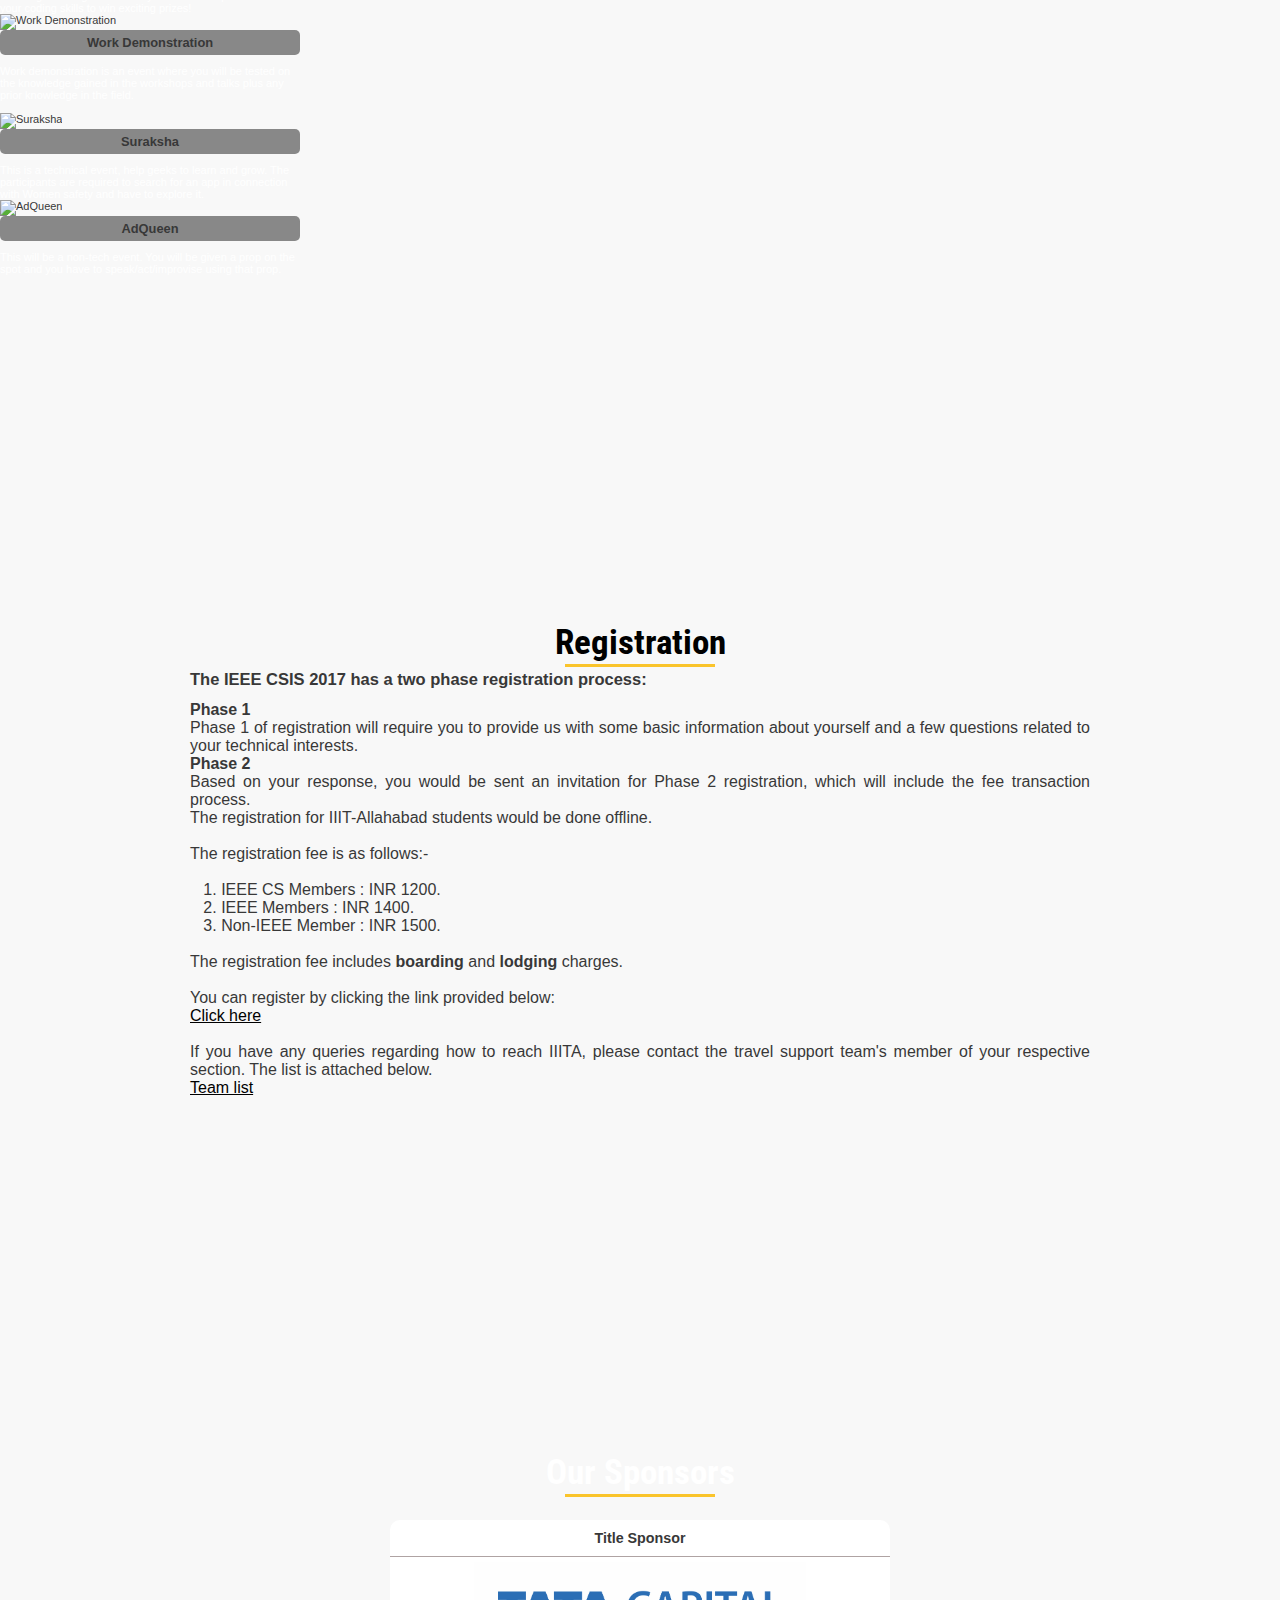
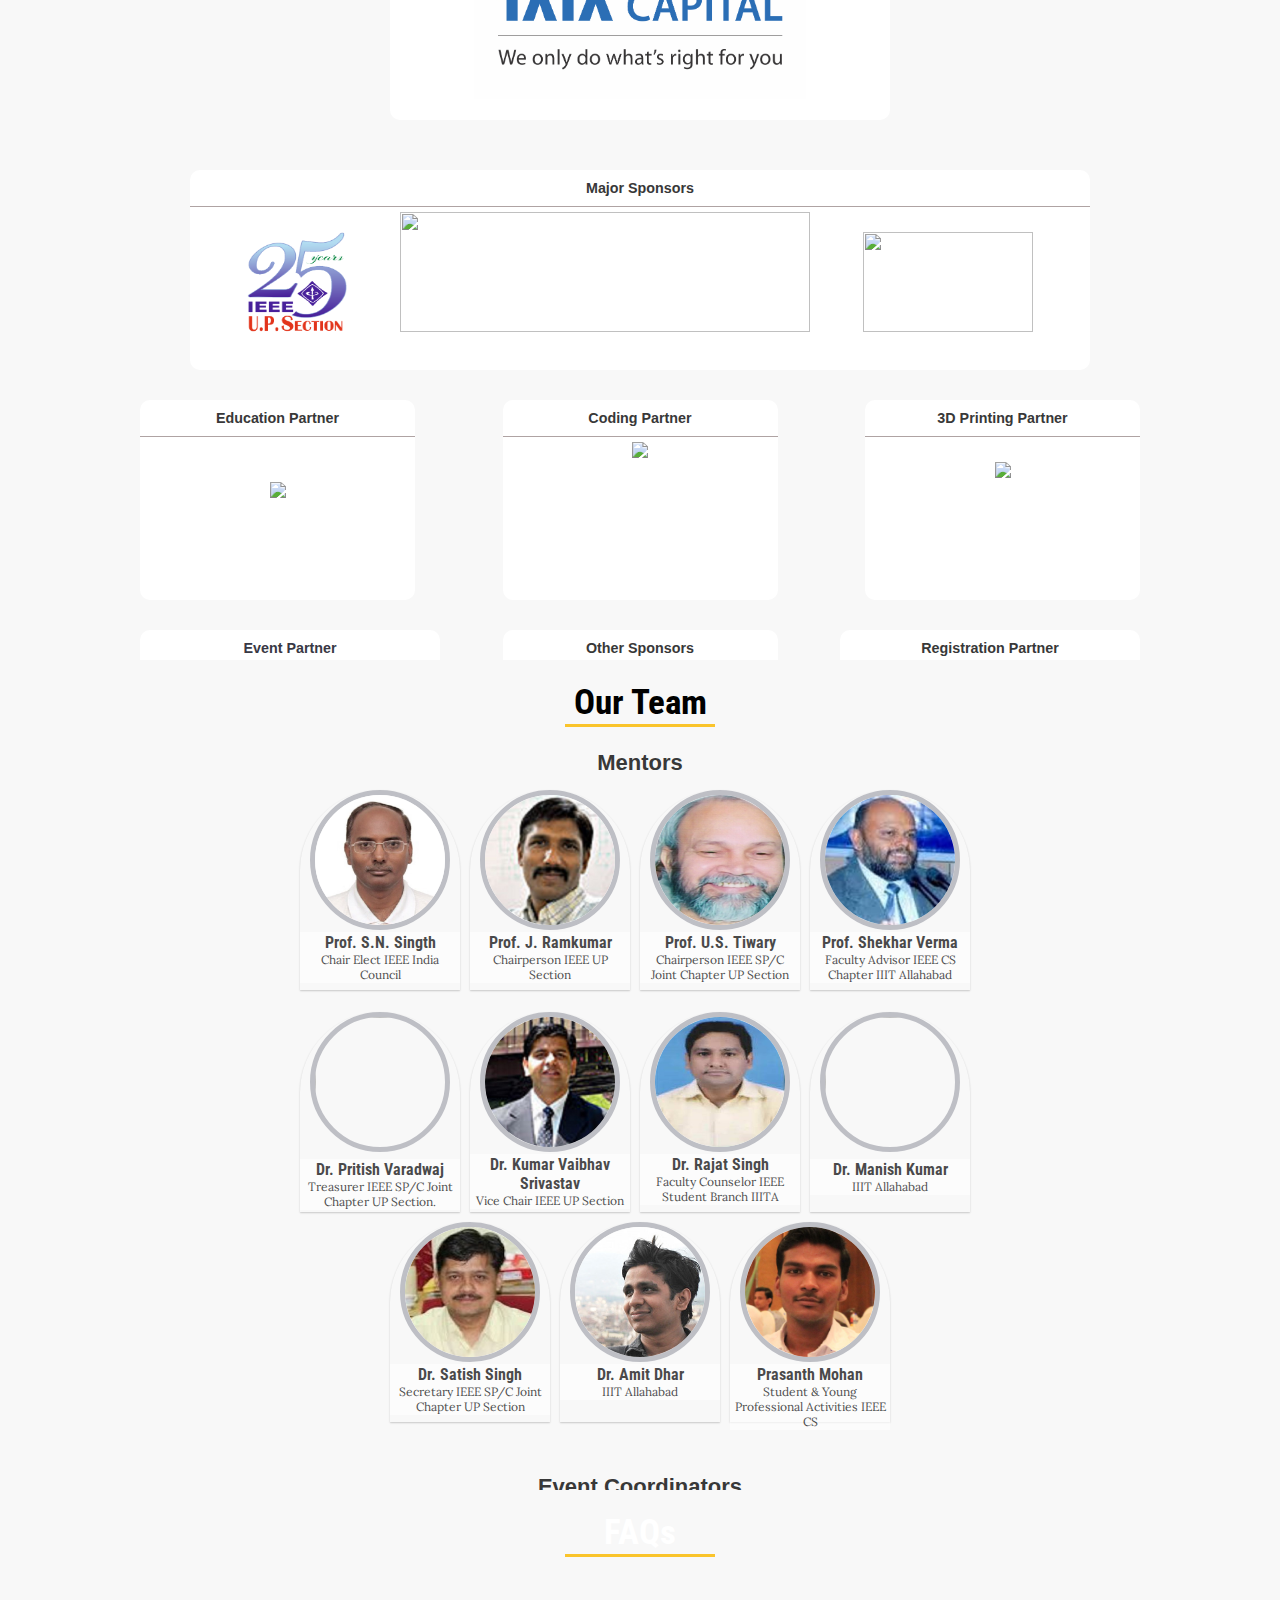
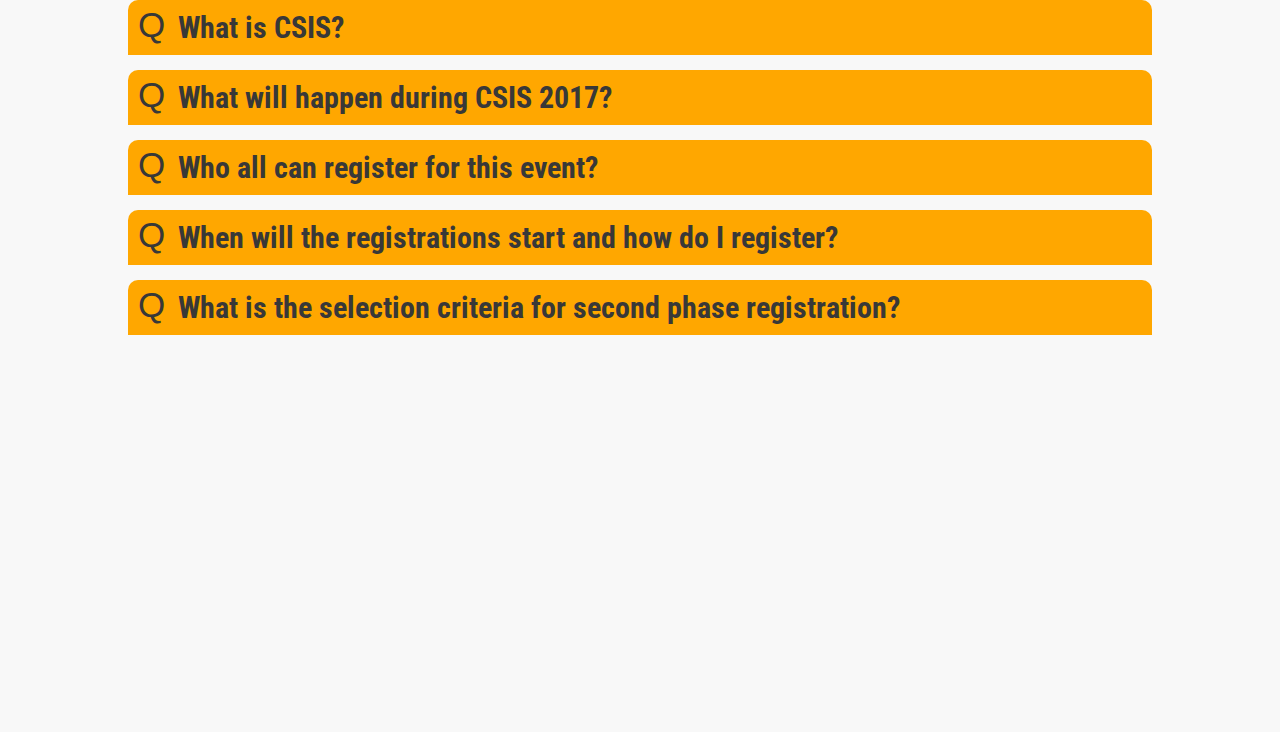
==== commit d0ebcb2b: "Schedule Updated" ====
--- a/index.html
+++ b/index.html
@@ -15,14 +15,21 @@
 	<link rel="stylesheet" href="css/jquery.pagepiling.css" />
 	<link rel="stylesheet" href="css/dock.css"> <!-- Stylesheet for dock -->
 	<link rel="stylesheet" href="css/main.css">	<!-- Main stylesheet -->
-
 	<link rel="stylesheet" href="css/speaker.css"> <!-- Style for speaker page -->
-	<script type="text/javascript" src="js/speaker.js"></script>
-
+	<link rel="stylesheet" type="text/css" href="css/preloader.css">
+	<link rel="stylesheet" href="css/timeline.css">
+
+	<!-- stylsheet for slider -->
+	<link rel="stylesheet" href="css/swiper.css">
+	<link rel="stylesheet" href="css/test_main.css">
+	
+	<script src="js/speaker.js"></script>
 	<script src="js/jquery-2.1.4.js"></script>
+
 	<script src="js/main.js"></script> <!-- Resource jQuery -->
-  	<script type="text/javascript" src="js/jquery.pagepiling.min.js"></script> <!-- For horizontal scroll -->
-	<script type="text/javascript" src="js/interface.js"></script> <!-- For dock -->
+  	<script src="js/jquery.pagepiling.min.js"></script> <!-- For horizontal scroll -->
+	<script src="js/interface.js"></script> <!-- For dock -->
+	<script src="js/timeline.js"></script>
 
     <script type="text/javascript">
 		$(document).ready(function() {
@@ -30,8 +37,10 @@
 	    	$('#pagepiling').pagepiling({
 	          	direction: 'horizontal',
 	    		anchors: ['home', 'aboutcsis', 'schedule', 'tracks', 'speakers', 'workshop', 'events', 'registration','sponsors', 'team', 'faqs'],
-			    sectionsColor: ['black', 'white', 'white', '#262626', '#262626', '#262626', '#2b333b', 'white', '#2b333b', 'white', '#154360']
+			    sectionsColor: ['black', 'white', 'white', '#006666', '#053131', '#006666', '#215f5f', 'white', '#053131', 'white', '#006666']
 			});
+			// stop scrolling through sections by using the mouse wheel/trackpad or touch gestures
+			$.fn.pagepiling.setAllowScrolling(false);
 	    });
     </script>
 
@@ -40,957 +49,1590 @@
 		function check_for_mobile() {
 			var width = window.innerWidth
 			var height = window.innerHeight;
-			//console.log("width " + width + " height:" + height);
+			
 			if( width <= 950 || height <= 550 ){
 				window.location = "http://ieeecsis.org/m/index.html";
-				//console.log("In mobile");
-			} else {
-				//console.log("In Browser");
 			}
 		}
 		check_for_mobile();
 	</script>
 </head>
-<body>
+
+<script type="text/javascript">
+	var myVar;
+	function myFunction() {
+		myVar = setTimeout(showPage, 1000);
+	}
+	function showPage() {
+		document.getElementById("loader-wrapper").style.display = "none";
+	}
+</script>
+<div id="loader-wrapper">
+	<div id="loader"></div>
+</div>
+
+<body onload="myFunction()">
 	<!-- Main scrolling content -->
 	<div id="pagepiling">
 	    <div class="section" id="section1"> <!-- Home Page -->
 	    	<div class="homePage">
 	    		<div class="homeBackground" style="background-size:100% 100%;"> <!-- HomePage Background Image style -->
 		    		<a href="http://www.iiita.ac.in/"> <!-- Logo for IIITA -->
-		    		<img src="images/logos/iiita.png" style="width:110px; margin-left:20px; float:left;" />
+		    			<img src="images/logos/iiita.png" style="width:110px; margin-left:20px; float:left;"/>
 		    		</a>
 
 		    		<a href="#"> <!-- Logo of CSIS with tatacapital -->
-		    		<img src="images/logos/CSISLogo_with_tc.png" style="width:320px; margin-right:20px; float:right" />
+		    			<img src="images/logos/CSISLogo_with_tc.png" style="width:320px; margin-right:20px; float:right" />
 		    		</a>
 
-		    		<div class="mainDialog"> <!-- Style for Caption Box -->
+		    		<div class="mainDialog" style="margin-top:20%;"> <!-- Style for Caption Box -->
 		    			<h1 style="color:white">CSIS'17</h1>
 		    			<p class="schedule_date" style="margin-top:10px;">17th March,2017 - 19th March, 2017</p>
 		    			<p class="schedule_address" style="margin-bottom:20px;">IIIT Allahabad, UttarPradesh, India</p>
-
-		    		<center> <!-- CountDown Timer -->
-		    			<ul id="countdown">
-		    				<li>
-		    					<span id="days"></span>
-		    					<p class="days">DAYS</p>
-		    				</li>
-		    				<li>
-		    					<span id="hours"></span>
-		    					<p class="hours">HOURS</p>
-		    				</li>
-		    				<li>
-		    					<span id="minutes"></span>
-		    					<p class="minutes">MINUTES</p>
-		    				</li>
-		    				<li>
-		    					<span id="seconds"></span>
-		    					<p class="seconds">SECONDS</p>
-		    				</li>
-		    			</ul>
-					</center>
+		    			
+		    			<!-- CountDown Timer -->
+			    		<center> <!--
+			    			<ul id="countdown">
+			    				<li>
+			    					<span id="days"></span>
+			    					<p class="days">DAYS</p>
+			    				</li>
+			    				<li>
+			    					<span id="hours"></span>
+			    					<p class="hours">HOURS</p>
+			    				</li>
+			    				<li>
+			    					<span id="minutes"></span>
+			    					<p class="minutes">MINUTES</p>
+			    				</li>
+			    				<li>
+			    					<span id="seconds"></span>
+			    					<p class="seconds">SECONDS</p>
+			    				</li>
+			    			</ul>
+						</center>
+						-->
 					</div>
 				</div><!-- End of homeBackground -->
 			</div> <!-- End of homePage -->
-	    </div>
-
-	     <div class="section" id="section2"> <!-- Linked with About CSIS Page -->
-	    	<div class="aboutusPage">
+	    </div> <!-- End of homepage Section -->
+
+	    <div class="section" id="section2"> <!-- Linked with About CSIS Page -->
+	    	<div class="pagedata">
 	    		<h1 class="headings" style="color:black; font-size:35px;">About CSIS</h1> <!-- change cardHolder Height-->
-	    		</br>
-	    		<div class="aboutcsiscontent"> <!-- Content of About CSIS page -->
-			    	<p>
-		    		The IEEE Computer Society India Symposium (CSIS) 2017 is to be held at IIIT Allahabad fron 17th - 19th March 2017. It will be jointly conducted by the IEEE Computer Society India Council SAC, IEEE SP/C Joint Chapter, UP Section and IEEE Student Branch, IIIT Allahabad.
-		    		</p>
-		    		<p style="text-align:justify">
-	The main scope of this symposium is to bring together professionals, speakers, experts and other academicians so that the students can interact with and learn from them. The theme of the event is &quot;Humans & Computers&quot;. The symposium will include talks, workshops, and events on a wide array of CS/IT domains such as Human Computer Interaction, Machine Learning, Social and Complex Network: Behind the scenes, Cognitive Science and much more. As a platform to bring all the Computer Society chapters of India together, IEEE CSIS 2017 focuses on improving the future activities of all the different chapters of Computer Society all over India as well as to cast a focus on the immense depth of computer science.
-					</p>
-					<p style="text-align:justify">
-	The IEEE CSIS 2017 will be a three-day event and will provide the students and young professionals with an opportunity to interact with the esteemed speakers and professionals from all over India. Technical talks on currently flourishing fields and workshops thereafter based on the same will nurture the creative minds and open them to a new world. We look forward to your participation in IEEE CSIS'17.
-				</p>
-			</div> <!--End of aboutcsiscontent -->
+	    		<div class="pageholder">
+		    		<div class="pagecontainer">
+			    		<div class="aboutcsiscontent"> <!-- Content of About CSIS page -->
+							<p>
+				    			The IEEE Computer Society India Symposium (CSIS) 2017 is to be held at IIIT Allahabad from 17th - 19th March 2017. It will be jointly conducted by the IEEE Computer Society India Council SAC, IEEE SP/C Joint Chapter, UP Section and IEEE Student Branch, IIIT Allahabad.
+							</p>
+							<p style="text-align:justify">
+								The main scope of this symposium is to bring together professionals, speakers, experts and other academicians so that the students can interact with and learn from them. The theme of the event is &quot;Humans & Computers&quot;. The symposium will include talks, workshops, and events on a wide array of CS/IT domains such as Human Computer Interaction, Machine Learning, Social and Complex Network: Behind the scenes, Cognitive Science and much more. As a platform to bring all the Computer Society chapters of India together, IEEE CSIS 2017 focuses on improving the future activities of all the different chapters of Computer Society all over India as well as to cast a focus on the immense depth of computer science.
+							</p>
+							<p style="text-align:justify">
+								The IEEE CSIS 2017 will be a three-day event and will provide the students and young professionals with an opportunity to interact with the esteemed speakers and professionals from all over India. Technical talks on currently flourishing fields and workshops thereafter based on the same will nurture the creative minds and open them to a new world. We look forward to your participation in IEEE CSIS'17.
+							</p>
+						</div> <!--End of aboutcsiscontent -->
+					</div> <!-- End of pagecontainer -->
+				</div> <!-- End of pageholder -->
 	    	</div> <!-- End of aboutusPage -->
-	    </div> <!-- End of section2 -->
+	    </div> <!-- End of section2 About CSIS page -->
 
 	    <div class="section" id="section3"> <!-- Schedule Page -->
-	    	<div class="schedulePage">
+	    	<div class="pagedata">
 	    		<h1 class="headings" style="color:black;">Schedule</h1>
-	    		<!-- horizontal timeline -->
-	    		<section class="cd-horizontal-timeline"> <!-- Horizontal timeline -->
-					<div class="timeline">
-						<div class="events-wrapper">
-							<div class="events">
-								<ol>
-									<li><a href="#0" data-date="14/01/2017">14 Jan</a></li>
-									<li><a href="#0" data-date="28/01/2017" class="selected">28 Jan</a></li>
-									<li><a href="#0" data-date="17/03/2017">17 Mar</a></li>
-								</ol>
-								<span class="filling-line" aria-hidden="true"></span>
-							</div> <!-- End of events -->
-						</div> <!-- End of events-wrapper -->
-
-						<ul class="cd-timeline-navigation">
-							<li><a href="#0" class="prev inactive">Prev</a></li>
-							<li><a href="#0" class="next">Next</a></li>
-						</ul> <!-- End cd-timeline-navigation -->
-					</div> <!-- End of timeline -->
-
-					<div class="events-content">
-						<ol>
-							<li data-date="14/01/2017">
-								<h2 style="font-size:35px;">List of selected volunteers</h2>
-								<em style="font-size:15px;">January 14th, 2017</em>
-								<p style="font-size:25px;">
-									Following is the attached list of shortlisted volunteers for CSIS'17
-								</p>
-								<p style="font-size:20px;"><a href="shortlistedvolunteers.pdf">Click here to see list</a></p>
-							</li>
-							<li class="selected" data-date="28/01/2017">
-								<h2 style="font-size:35px;">Registrations</h2>
-								<em style="font-size:15px;">January 28th, 2017</em>
-								<p style="font-size:25px;">
-								Registrations have already begun!
-								</p>
-								<p style="font-size:20px;"><a href="#registration">Click here to register</a></p>
-							</li>
-							<li data-date="17/03/2017">
-								<h2 style="font-size:35px;">Symposium Launch</h2>
-								<em style="font-size:15px;">March 17th, 2017</em>
-								<p style="font-size:25px;">
-									 The event is scheduled to be held from 17-19 March 2017.
-								</p>
-							</li>
-						</ol>
-					</div> <!-- End of events-content -->
-				</section> <!-- End of horizontal timeline -->
+	    		<div class="pageholder">
+			    	<div class="pagecontainer">
+			    			
+		    			<div style="width:40%; float:left">
+							<div style="margin-top:50px; padding:10px;">
+								<h2>Notices:</h2> <br>
+								<ul>
+									<li>1. The event has already started.</li>
+									<li>2. Delegate registrations have started at CC3.</li>
+									<li>3. Delegates attending the workshops are requested to bring laptops.</li>
+									<li>4. Click <a href="CSIS-2017-Schedule.pdf">here</a> to download the full schedule of CSIS'17.</li>
+									<li>5. In case of any query contact the CSIS <a href="#team">team</a> members.
+								</ul>
+								<br><br>
+								<h3>Campus Guide : </h3>
+								<img src="images/campus_map.png" style="padding:10px; width:500px; height:400px;" />
+							</div>
+						</div>
+			    		<div style="width:55%; float:right">
+				    		<!-- horizontal timeline -->
+				    		<section class="cd-horizontal-timeline"> <!-- Horizontal timeline -->
+								<div class="timeline">
+									<div class="events-wrapper">
+										<div class="events">
+											<ol>
+												<li><a href="#0" data-date="08/03/2017">14 Jan</a></li>
+												<li><a href="#0" data-date="12/03/2017">28 Jan</a></li>
+												<li><a href="#0" data-date="17/03/2017">17 Mar</a></li>
+												<li><a href="#0" data-date="18/03/2017" class="selected">18 Mar</a></li>
+												<li><a href="#0" data-date="19/03/2017">19 Mar</a></li>
+											</ol>
+											<span class="filling-line" aria-hidden="true"></span>
+										</div> <!-- End of events -->
+									</div> <!-- End of events-wrapper -->
+
+									<ul class="cd-timeline-navigation">
+										<li><a href="#0" class="prev inactive">Prev</a></li>
+										<li><a href="#0" class="next">Next</a></li>
+									</ul> <!-- End cd-timeline-navigation -->
+								</div> <!-- End of timeline -->
+
+								<div class="events-content">
+									<ol>
+										<li data-date="08/03/2017">
+											<h2 style="font-size:35px;">List of selected volunteers</h2>
+											<em style="font-size:15px;">January 14th, 2017</em>
+											<p style="font-size:25px;">
+												Following is the attached list of shortlisted volunteers for CSIS'17
+											</p>
+											<p style="font-size:20px;"><a href="shortlistedvolunteers.pdf">Click here to see list</a></p>
+										</li>
+										<li data-date="12/03/2017">
+											<h2 style="font-size:35px;">Registrations</h2>
+											<em style="font-size:15px;">January 28th, 2017</em>
+											<p style="font-size:25px;">
+											Registrations have already begun!
+											</p>
+											<p style="font-size:20px;"><a href="#registration">Click here to register</a></p>
+										</li>
+
+										<!-- Start of Day 1 -->
+										<li data-date="17/03/2017">
+											<center>
+											<h2>Day 1</h2>
+											
+											<button class="accordion"><span class="clock-container"><img src="images/c.png" style="width:17px; height:17px; margin-right:4px;">18:00 - 18:30</span> &nbsp; &nbsp; Inauguration ceremony</button>
+											<div class="panel">
+												<div class="panel-content">Inauguration ceremony for CSIS 2017.
+												<br>Venue : Main Audi</div>
+											</div>
+											<br>
+
+											<button class="accordion"><span class="clock-container"><img src="images/c.png" style="width:17px; height:17px; margin-right:4px;">18:30 - 19:15 </span>&nbsp; &nbsp; Keynote address by Prof G.C. Nandi</button>
+											<div class="panel">
+												<div class="panel-content">A Keynote address by the director of IIITA, Prof G.C. Nandi.
+												<br>Venue : Main Audi</div>
+											</div>
+											<br>
+
+											<button class="accordion"><span class="clock-container"><img src="images/c.png" style="width:17px; height:17px; margin-right:4px;">19:15 - 20:15 </span>&nbsp; &nbsp; Keynote address by IEEE CS DVP</button>
+											<div class="panel">
+												<div class="panel-content">A Keynote address by a distinguished IEEE Computer Society visitor on the topic of "Gamification".
+												<br>Venue : Main Audi</div>
+											</div>
+											<br>
+											
+											<button class="accordion"><span class="clock-container"><img src="images/c.png" style="width:17px; height:17px; margin-right:4px;">20:15 - 20:45 </span>&nbsp; &nbsp; Sponsors Talk</button>
+											<div class="panel">
+												<div class="panel-content">Talks by the generous sponsors of CSIS 2017 who made the event possible.
+												<br>Venue : Main Audi</div>
+											</div>
+											<br>
+
+											<button class="accordion"><span class="clock-container"><img src="images/c.png" style="width:17px; height:17px; margin-right:4px;">20:45 - 21:30 </span>&nbsp; &nbsp; Keynote address on "Journey with IEEE"</button>
+											<div class="panel">
+												<div class="panel-content">A Keynote address on Journey with IEEE.
+												<br>Venue : Main Audi</div>
+											</div>
+											<br>
+
+											<br><br><br><br><br><br><br><br><br><br><br><br><br><br><br><br><br><br><br>
+											</center>
+										</li>
+										<!-- End of Day 1-->
+
+										<!-- Start of Day 2 -->
+										<li class="selected" data-date="18/03/2017">
+											<center>
+											<h2>Day 2</h2>
+															
+											<button class="accordion"><span class="clock-container"><img src="images/c.png" style="width:17px; height:17px; margin-right:4px;">09:00 - 10:30 </span> &nbsp; &nbsp; Talks</button>
+											<div class="panel">
+												<div class="panel-content">CS Track :
+													<br> "Smart Grid" By Prof. M.M. Gore
+													<br> Venue : CC3 5006
+												</div>
+												<hr>
+												<div class="panel-content">CS + ECE Track :
+													<br>"3D and complex object recognition" By Dr. Rahul Kala
+													<br> Venue : CC3 5007
+												</div>
+												<hr>
+												<div class="panel-content">IT Track : 
+													<br>"Network Security" By Dr. S.Venkateshan
+													<br>Venue : CC3 5054
+												</div>
+												<hr>
+												<div class="panel-content">YP/WIE Track : 
+													<br>"Dissolve the box" By Mr. Santosh Sharma 
+													<br>Venue : CC3 5055
+												</div>
+											</div>
+											<br>
+
+											<button class="accordion"><span class="clock-container"><img src="images/c.png" style="width:17px; height:17px; margin-right:4px;">10:30 - 10:45 </span> &nbsp; &nbsp; Break</button>
+											<div class="panel">
+												<div class="panel-content">Break</div>
+											</div>
+											<br>
+
+											<button class="accordion"><span class="clock-container"><img src="images/c.png" style="width:17px; height:17px; margin-right:4px;">10:45 - 12:15 </span> &nbsp; &nbsp; Talks</button>
+											<div class="panel">
+												<div class="panel-content">CS Track : 
+													<br>"Semi-Supervised Machine Learning" By Prof Sudip Sanyal
+													<br>Venue : CC3 5006
+												</div>
+												<hr>
+												<div class="panel-content">CS + ECE Track : 
+													<br>3-D Printing by 3Dexter
+													<br>Venue : CC3 5007
+												</div>
+												<hr>
+												<div class="panel-content">IT Track : 
+													<br>"Social and Complex Network Analysis" By Dr Amitabha Bagchi
+													<br>Venue : CC3 5054
+												</div>
+												<hr>
+												<div class="panel-content">YP/WIE Track : 
+													<br>"App to help pregnant women" By Mr Senthil Kumar
+													<br>Venue : CC3 5055
+												</div>
+											</div>
+											<br>
+
+											<button class="accordion"><span class="clock-container"><img src="images/c.png" style="width:17px; height:17px; margin-right:4px;">12:30 - 14:15</span> &nbsp; &nbsp; Lunch Break</button>
+											<div class="panel">
+												<div class="panel-content">Lunch Break</div>
+											</div>
+											<br>
+
+											<button class="accordion"><span class="clock-container"><img src="images/c.png" style="width:17px; height:17px; margin-right:4px;">14:30 - 18:45 </span> &nbsp; &nbsp; Workshops</button>
+											<div class="panel">
+												<div class="panel-content">CS Track : 
+													<br>"Semi-Supervised Machine Learning" By Prof Sudip Sanyal
+													<br>Venue : CC3 5006
+												</div>
+												<hr>
+												<div class="panel-content">CS + ECE Track : 
+													<br>3-D Printing by 3Dexter
+													<br>Venue : CC3 5007
+												</div>
+												<hr>
+												<div class="panel-content">WIE Track : 
+													<br>"Building your own IOT development board with openwrt" By Mr. Senthil Kumar
+													<br>Venue : CC3 Lab-5403
+												</div>
+												<hr>
+												<div class="panel-content">YP Track : 
+													<br>"Dissolve the Box" By Mr Santhosh Sharma
+													<br>Venue : CC3 5055
+												</div>
+											</div>
+											<br>
+
+											<button class="accordion"><span class="clock-container"><img src="images/c.png" style="width:17px; height:17px; margin-right:4px;">20:00 - ..:..</span> &nbsp; &nbsp; Cultural Night & GALA Dinner</button>
+											<div class="panel">
+												<div class="panel-content">Venue: Main Audi</div>
+											</div>
+
+											<br><br><br><br><br><br><br><br><br><br><br><br><br><br><br>
+											<br><br><br><br><br><br><br><br><br><br><br><br><br><br><br>
+											<br><br><br><br><br><br><br><br><br><br><br><br><br><br><br>
+											<br><br><br><br><br><br><br><br><br><br><br><br><br><br><br>
+											<center>
+											<!-- end of day 2-->
+										</li>
+
+										<!-- Day 3-->
+										<li data-date="19/03/2017">
+											<center>
+											<h2>Day 3</h2>
+												
+											<button class="accordion"><span class="clock-container"><img src="images/c.png" style="width:17px; height:17px; margin-right:4px;">05:00 - 08:00</span> &nbsp; &nbsp; City Tour</button>
+											<div class="panel">
+												<div class="panel-content">A tour of Allahabad city with CSIS team.</div>
+											</div>
+											<br>
+
+											<button class="accordion"><span class="clock-container"><img src="images/c.png" style="width:17px; height:17px; margin-right:4px;">09:30 - 11:00 </span> &nbsp; &nbsp; Events</button>
+											<div class="panel">
+												<div class="panel-content">Track 1:
+													<br> Coding Competition
+													<br> Venue : CC3 5006, Lab-5403
+												</div>
+												<hr>
+												<div class="panel-content">Track 2:
+													<br>QUIZZERO
+													<br> Venue : CC3 5054
+												</div>
+											</div>
+											<br>
+
+											<button class="accordion"><span class="clock-container"><img src="images/c.png" style="width:17px; height:17px; margin-right:4px;">11:00 - 11:15 </span> &nbsp; &nbsp; Break</button>
+											<div class="panel">
+												<div class="panel-content">Break</div>
+											</div>
+											<br>
+
+											<button class="accordion"><span class="clock-container"><img src="images/c.png" style="width:17px; height:17px; margin-right:4px;">11:15 - 12:30 </span> &nbsp; &nbsp; Events</button>
+											<div class="panel">
+												<div class="panel-content">Track 1:
+													<br> Workshop Demonstration
+													<br> Venue : CC3 5006, Lab-5403
+												</div>
+												<!--
+												<hr>
+												<div class="panel-content">Track 2:
+													<br>Project Demonstration
+													<br> Venue : CC3 5054
+												</div>
+												-->
+											</div>
+											<br>
+
+											<button class="accordion"><span class="clock-container"><img src="images/c.png" style="width:17px; height:17px; margin-right:4px;">12:30 - 13:45 </span> &nbsp; &nbsp; Lunch Break</button>
+											<div class="panel">
+												<div class="panel-content">Venue will be announced!</div>
+											</div>
+											<br>
+
+											<button class="accordion"><span class="clock-container"><img src="images/c.png" style="width:17px; height:17px; margin-right:4px;">14:00 - 18:00 </span> &nbsp; &nbsp; Workshops</button>
+											<div class="panel">
+												<div class="panel-content">CS Track : 
+													<br>"Talk and Workshop on Cognitive Science" By Prof. U.S. Tiwary
+													<br>Venue : CC2 SILP Lab 
+												</div>
+												<hr>
+												<div class="panel-content">CS + ECE Track : 
+													<br>"3-D and Complex Object Recognition" By Rahul Kala
+													<br>Venue : CC3 Lab-5403
+												</div>
+											</div>
+											<br>
+
+											<button class="accordion"><span class="clock-container"><img src="images/c.png" style="width:17px; height:17px; margin-right:4px;">14:00 - 17:45 </span> &nbsp; &nbsp; WIE Track</button>
+											<div class="panel">
+												<div class="panel-content">14:00 - 15:00 : 
+													<br>Talk on "Mars orbit Mission" By Moumita Dutta
+													<br>Venue : CC3 5007
+												</div>
+												<hr>
+												<div class="panel-content">15:00 - 16:00 : 
+													<br>Suraksha (App Presentation)
+													<br>Venue : CC3 5007
+												</div>
+												<hr>
+												<div class="panel-content">16:00 - 16:15 : 
+													<br>Break
+												</div>
+												<hr>
+												<div class="panel-content">16:15 - 17:45 : 
+													<br>AdQueen (Informal Event)
+													<br>Venue : CC3 5007
+												</div>
+											</div>
+											<br>
+
+											<button class="accordion"><span class="clock-container"><img src="images/c.png" style="width:17px; height:17px; margin-right:4px;">18:00 - 19:15</span> &nbsp; &nbsp; Closing Ceremony & Prize Distribution</button>
+											<div class="panel">
+												<div class="panel-content">Venue: Main Audi</div>
+											</div>
+											<br>
+
+											<button class="accordion"><span class="clock-container"><img src="images/c.png" style="width:17px; height:17px; margin-right:4px;">19:15 - 20:00</span> &nbsp; &nbsp; Vote of Thanks</button>
+											<div class="panel">
+												<div class="panel-content">Thank You!</div>
+											</div>
+											<br>
+
+											<br><br><br><br><br><br><br><br><br><br><br><br><br><br><br>
+											<br><br><br><br><br><br><br><br><br><br><br><br><br><br><br>
+											<br><br><br><br><br><br><br><br><br><br><br><br><br><br><br>
+											<br><br><br><br><br><br><br><br><br><br><br><br><br><br><br>
+											<center>
+										</li>
+										<!-- end of Day 3-->
+										<script>
+												var acc = document.getElementsByClassName("accordion");
+												var i;
+												var pn11 = document.getElementById("pn1");
+												var pn22 = document.getElementById("pn2");
+												var pn33 = document.getElementById("pn3");
+												var pn44 = document.getElementById("pn4");
+												var height = 0;
+												for (i = 0; i < acc.length; i++) {
+													acc[i].onclick = function() {
+														this.classList.toggle("active");
+														var panel = this.nextElementSibling;
+
+														if (panel.style.maxHeight){
+															height = height - panel.style.maxHeight;
+															panel.style.maxHeight = null;
+														} else {
+															panel.style.maxHeight = panel.scrollHeight + "px";
+															height = height + panel.scrollHeight;
+														} 
+														pn11.style.maxHeight = height + 'px';
+														pn22.style.maxHeight = height + 'px';
+														pn33.style.maxHeight = height + 'px';
+														pn44.style.maxHeight = height + 'px';
+													}
+												}
+
+												var acc = document.getElementsByClassName("accordion1");
+												var i;
+												for (i = 0; i < acc.length; i++) {
+													acc[i].onclick = function() {
+														this.classList.toggle("active");
+														var panel = this.nextElementSibling;
+														/*var c = document.getElementById("pn1").childNodes;
+														for(var j = 0 ; j < c.length;j++){
+															console.log(c[j]);
+														}*/
+														var h1 = document.getElementById("t1").scrollHeight;
+														var h2 = document.getElementById("t2").scrollHeight;
+														var h3 = document.getElementById("t3").scrollHeight;
+														var h4 = document.getElementById("t4").scrollHeight;
+
+														//console.log("h1" + h1 + " h2 " + h2 + " h3 " + h3 + " h4 " + h4);
+
+
+														var pn11 = document.getElementById("pn1");
+														var i, height, h2;
+														height = h1 + h2 + h3 + h4 + 480;
+														console.log(height);
+														//pn11.style.height = height + 'px';
+														
+														if (panel.style.maxHeight){
+															panel.style.maxHeight = null;
+														} else {
+															panel.style.maxHeight = panel.scrollHeight + "px";
+														} 
+													}
+												}
+										</script>
+										
+									</ol>
+								</div> <!-- End of events-content -->
+							</section> <!-- End of horizontal timeline -->
+						</div>
+
+					</div> <!-- End of pagecontainer -->
+				</div> <!-- End of pageholder -->
 			</div>
 	    </div> <!-- End of Schedule Page -->
 
-	    <div class="section" id="section13"> <!-- Track Page -->
-	    	<div class="schedulePage">
+	    <div class="section" id="section4"> <!-- Track Page -->
+	    	<div class="pagedata">
 	    		<h1 class="headings">Tracks</h1>
-	    		<div style="width:1000px; margin:0 auto;">
-	    			<center>
-	    			<div style="margin-top:20px;">
-	    			<img class="tt" src="images/tracks/cs.jpg" data-id="divId1" id="one" style="width:200px; height:200px;"/>
-					<img class="tt" src="images/tracks/cs_ec.jpg" data-id="divId2"  style="width:200px; height:200px; margin-left:10px;"/>
-					<img class="tt" src="images/tracks/wie2.jpeg" data-id="divId3"  style="width:200px; height:200px; margin-left:10px;"/>
-					<img class="tt" src="images/tracks/yp1.jpeg" data-id="divId4"  style="width:200px; height:200px; margin-left:10px;"/>
-					</div>
-					</center>
-					<br/>
-					<div id="outerbox" style="height:200px; width:840px; padding-top:30px; margin:0 auto; background:white; padding-left:40px; font-family:'Lora', serif; box-shadow: 0 10px 20px 0 rgba(0,0,0,1);">
-						<div id="divId0">
-							<b style="font-size:20px; margin-top:10px;">IEEE CSIS'17 contains the following four tracks: </b><br><br>
-							<ul style="list-style-type:square; list-style-position:inside;">
-								<li>Core Computer Science</li>
-								<li>Computer Science + Electronics</li>
-								<li>Women in Engineering (WIE) </li>
-								<li>Young Professionals</li>
-							</ul>
+	    		<div class="pageholder">
+		    		<div class="pagecontainer">
+		    			
+		    			<div class="swiper_box"> 
+							<div class="header-swipers"> 
+							    <div class="swiper-container header-swiper-back-2-tracks"> <!-- vertical slider --> 
+							        <div class="swiper-wrapper">
+							            <div class="swiper-slide"></div>
+							            <div class="swiper-slide"></div>
+							            <div class="swiper-slide"></div>
+							            <div class="swiper-slide"></div>
+							        </div>
+							   </div>
+							    <div class="swiper-container header-swiper-back-1-tracks"> <!-- background horizontal slider --> 
+							        <div class="swiper-wrapper">
+							            <div class="swiper-slide"></div>
+							            <div class="swiper-slide"></div>
+							            <div class="swiper-slide"></div>
+							            <div class="swiper-slide"></div>
+							        </div>
+							    </div>
+							    <div class="swiper-container header-swiper-front-tracks">
+							        <div class="swiper-pagination swiper-pagination-white"></div>
+							        <div class="swiper-button-next swiper-button-white"></div>
+							        <div class="swiper-button-prev swiper-button-white"></div>
+							        <div class="swiper-wrapper">
+							            <div class="swiper-slide">
+							                <div class="logo" style="background:#fff url(images/tracks/cs.jpg) no-repeat center; "></div>
+							                <div class="titles">
+							                    <h1 class="title">Core Computer Science</h1>
+							                    <br>
+							                    <h2 class="subtitle">This track will include workshops and events such as:</h2>
+							                    <br>
+							                   	<ul class="slide-features-list">
+							                   		<li>Talk and workshop on Unsupervised Machine Learning.<br><br></li>
+													<li>Talk and workshop on Three Dimensional Object Recognition.<br><br></li>
+													<li>Quizzero - A trivia extravaganza.<br></li>
+													<li>Coding tutorial and competition.<br></li>
+							                   	</ul>
+							                    <div class="clearfix"></div>
+							                </div>
+							                
+							            </div>
+							            <div class="swiper-slide">
+							                <div class="logo" style="background:#fff url(images/tracks/cs_ec.jpg) no-repeat center; "></div>
+							                <div class="titles">
+							                    <h1 class="title">Computer Science & Electronics</h1>
+							                    <br>
+							                    <h2 class="subtitle">This track will include workshops and events such as: </h2>
+							                    <br>
+							                   	<ul class="slide-features-list">
+							                   		<li>Talk and workshop on Internet of Things.<br><br></li>
+													<li>Talk and workshop on 3D Printing.<br><br></li>
+													<li>Work Demonstration.<br><br></li>
+							                   	</ul>
+							                    <div class="clearfix"></div>
+							                </div>
+							                
+							            </div>
+							            <div class="swiper-slide">
+							                <div class="logo" style="background:#fff url(images/tracks/wie2.jpeg) no-repeat center; "></div>
+							                <div class="titles">
+							                    <h1 class="title">Women in Engineering (WIE)</h1>
+							                    <br>
+							                    <h2 class="subtitle">This track will include workshops and events such as: </h2>
+							                    <br>
+							                   	<ul class="slide-features-list">
+							                   		<li>Talk and workshop on building on IOT.<br><br></li>
+													<li>Suraksha - An app for women safety .<br><br></li>
+													<li>AdQueen.<br><br></li>
+							                   	</ul>
+							                    <div class="clearfix"></div>
+							                </div>
+							                
+							            </div>
+							            <div class="swiper-slide">
+							                <div class="logo" style="background:#fff url(images/tracks/yp1.jpeg) no-repeat center; "></div>
+							                <div class="titles">
+							                    <h1 class="title">Young Professionals</h1>
+							                    <br>
+							                    <h2 class="subtitle">This track will include workshops and events such as: </h2>
+							                    <br>
+							                   	<ul class="slide-features-list">
+							                   		<li>Talk and workshop on "Dissolve the Box" paradigm of thought.<br><br></li>
+													<!--
+													<li>Project Demonstration.<br><br></li>
+													-->
+							                   	</ul>
+							                    <div class="clearfix"></div>
+							                </div>
+							                
+							            </div>
+							        </div>
+							    </div>
+							</div>
 						</div>
-						<div id="divId1" class="hideDivs">
-							<h1>Core Computer Science</h1>
-							The core computer science track will include workshops and events such as : <br>
-							<ul style="list-style-type:square; list-style-position:inside;">
-								<li>Talk and workshop on Unsupervised Machine Learning</li>
-								<li>Talk and workshop on 3D Object Recognition</li>
-								<li>Quizzero - A trivia extravaganza</li>
-								<li>Coding tutorial and competition</li>
-							</ul>
-						</div>
-						<div id="divId2" class="hideDivs">
-							<h1>Computer Science + Electronics</h1>
-							This track will include workshops and events such as: <br>
-							<ul style="list-style-type:square; list-style-position:inside;">
-								<li>Talk and workshop on Internet of Things</li>
-								<li>Talk and workshop on 3D Printing</li>
-								<li>Work Demonstration</li>
-							</ul>
-						</div>
-						<div id="divId3" class="hideDivs">
-							<h1>Women in Engineering (WIE)</h1>
-							This track will include talks and events such as: <br>
-							<ul style="list-style-type:square; list-style-position:inside;">
-								<li>Talk and workshop on building your own IoT development board with openwrt</li>
-								<li>Suraksha - An app for women safety </li>
-								<li>AdQueen</li>
-							</ul>
-						</div>
-						<div id="divId4" class="hideDivs">
-							<h1>Young Professionals</h1>
-							This track will include workshops and events such as: <br>
-							<ul style="list-style-type:square; list-style-position:inside;">
-								<li>Talk and workshop on "Dissolve the Box" paradigm of thought</li>
-								<li>Project Demonstration</li>
-							</ul>
-						</div>
-					</div>
-	    		</div>
-	    		<style type="text/css">
-	    			.hideDivs{
-					    display:none; 
-					}
-	    		</style>
-	    		<script type="text/javascript">
-	    			$(".tt").on('click',function(){
-					   var hello = $(this).attr('data-id');
-					   $('.hideDivs').hide();
-					   $('#divId0').hide();
-					   $('#'+hello).show();
-					});
-	    		</script>
+	    			</div> <!-- End of pagecontainer -->
+				</div> <!-- End of pageholder -->
 	    	</div>
 	    </div> <!-- End of Schedule Page -->
 
-	    <div class="section" id="section4"> <!-- Linked with Speakers Page -->
+	    <div class="section" id="section5"> <!-- Linked with Speakers Page -->
 	    	<!-- Main card holder class-->
-	    	<div class="speakerPage" id = "speakerID">
-		    	<h1 class="headings">Tentative Speakers</h1> <!-- change cardHolder Height-->
-
-		    	<!-- New Code added -->
-		    	<div class="container demo-3">
-   					<ul class="grid cs-style-4">
-					<li>
-					    <figure>
-					    <div><img alt="R. Kappagantu" src="images/speakers/KRamakrishna.jpg" height='200px' width='200px'/></div>
-						<figcaption>
-					    <h3>Dr. R. Kappagantu</h3>
-						<span style="background: #2c3f52; color: #ed4e6e;">Chair, IEEE R10 N&A</span>
-					    <a href="http://kramakrishna.com/">Website</a></figcaption>
-					    </figure>
-					</li>
-					<li>
-					    <figure>
-					    <div><img alt="M. M. Gore" src="images/speakers/mmg1.jpg" height='200px' width='200px' /></div>
-						<figcaption>
-					       <h3>Prof. M. M. Gore</h3>
-							<span style="background: #2c3f52; color: #ed4e6e;">MNNIT Allahabd</span>
-							<a href="http://www.mnnit.ac.in/index.php/department/engineering/csed/csedfp">Website</a>
-					    </figcaption>
-					    </figure>
-					</li>
-					<li>
-					<figure>
-					<div><img alt="Prof. Sudip Sanyal" src="images/speakers/sanyal.jpg" height='200px' width='200px' /></div>
-						<figcaption>
-					    <h3>Prof. Sudip Sanyal</h3>
-						<span style="background: #2c3f52; color: #ed4e6e;">IIIT Allahabad</span>
-					    <a href="https://www.linkedin.com/in/sudip-sanyal-76439b100">Linked In</a>
-					    </figcaption>
-					    </figure>
-					</li> 
-					<li>
-					    <figure>
-					    <div><img alt="Dr. Rahul Kala" src="images/speakers/rahul_kala.jpeg" height='200px' width='200px'/></div>
-						<figcaption>
-					    <h3>Dr. Rahul Kala</h3>
-						<span style="background: #2c3f52; color: #ed4e6e;">IIIT Allahabad</span>
-					    <a href="https://in.linkedin.com/in/rahul-kala-3b918822">Linked In</a>
-					    </figcaption>
-					    </figure>
-					</li>
-					<li>
-					    <figure>
-					    <div><img alt="Santosh Sharma" src="images/speakers/santosh.jpg" height='200px' width='200px' /></div>
-						<figcaption>
-					    <h3>Santosh Sharma</h3>
-						<span style="background: #2c3f52; color: #ed4e6e;">Author of Dissolve the Box</span>
-					    <a href="https://in.linkedin.com/in/santoshcas">Linked In</a>
-					    </figcaption>
-					    </figure>
-					</li>
-					<li>
-      					<figure>
-					    <div><img alt="Mr. Senthil Kumar" src="images/speakers/senthil.jpg" height='200px' width='200px' /></div>
-						<figcaption>
-					    <h3>Mr. Senthil Kumar</h3>
-						<span style="background: #2c3f52; color: #ed4e6e;"></span>
-					    <a href="https://www.linkedin.com/in/senthil-kumar-08088a19">Linked In</a>
-					    </figcaption>
-					    </figure>
-					</li>
-					<li>
-					    <figure>
-					    <div><img alt="Mr. Davesh Singh" src="images/speakers/davesh_singh.jpeg" height='200px' width='200px' /></div>
-						<figcaption>
-					    <h3>Mr. Davesh Singh</h3>
-						<span style="background: #2c3f52; color: #ed4e6e;">Assistant Director UIDAI</span>
-					    <a href="https://in.linkedin.com/in/davesh-singh-16788139">Linked In</a>
-					    </figcaption>
-					    </figure>
-					</li>
-					<li>
-					    <figure>
-					    <div><img alt="Raghav Sareen" src="images/speakers/Raghav_Sareen.jpg" height='200px' width='200px'/></div>
-						<figcaption style="width:70%;">
-					    <h3>Mr. Raghav Sareen</h3>
-						<span style="background: #2c3f52; color: #ed4e6e;">Product Development Director, 3Dexter</span>
-					    <a href="https://3dexter.com/about-us/our-team/">Website</a></figcaption></figcaption>
-					    </figure>
-					</li>
-					<li>
-					    <figure>
-					    <div><img alt="moumita datta" src="images/speakers/moumitadatta.jpeg" height='200px' width='200px'/></div>
-						<figcaption style="width:70%;">
-					    <h3>Moumita Dutta</h3>
-						<span style="background: #2c3f52; color: #ed4e6e;">Project Manager of M.O.M., ISRO</span>
-					    <a href="http://www.vogue.in/content/the-women-of-isro/">Website</a></figcaption></figcaption>
-					    </figure>
-					</li>
-					<li>
-					    <figure>
-					    <div><img alt="Amitabha Bagchi" src="images/speakers/amitabha_bagchi.jpg" height='200px' width='200px'/></div>
-						<figcaption style="width:70%;">
-					    <h3>Dr. Amitabha Bagchi</h3>
-						<span style="background: #2c3f52; color: #ed4e6e;">Associate Prof. IIT Delhi</span>
-					    <a href="http://www.cse.iitd.ac.in/~bagchi/">Website</a></figcaption></figcaption>
-					    </figure>
-					</li>
-					</ul>
-				</div><!-- End of container demo-3 -->
+	    	<div class="pagedata">
+		    	<h1 class="headings">Speakers</h1> <!-- change cardHolder Height-->
+		    	<div class="pageholder">
+		    		<div class="pagecontainer"> 
+				    	<div class="container demo-3">
+		   					<ul class="grid cs-style-4">
+								<li>
+								    <figure>
+								    <div><img alt="R. Kappagantu" src="images/speakers/KRamakrishna.jpg" height='200px' width='200px'/></div>
+									<figcaption>
+									    <h3>Dr. R. Kappagantu</h3>
+										<span style="background: #2c3f52; color: #ed4e6e;">Chair, IEEE R10 N&A</span>
+									    <a href="http://kramakrishna.com/">Website</a>
+								    </figcaption>
+								    </figure>
+								</li>
+								<li>
+								    <figure>
+								    <div><img alt="M. M. Gore" src="images/speakers/mmg1.jpg" height='200px' width='200px' /></div>
+									<figcaption>
+								       <h3>Prof. M. M. Gore</h3>
+										<span style="background: #2c3f52; color: #ed4e6e;">MNNIT Allahabd</span>
+										<a href="http://www.mnnit.ac.in/index.php/department/engineering/csed/csedfp">Website</a>
+								    </figcaption>
+								    </figure>
+								</li>
+								<li>
+									<figure>
+									<div><img alt="Prof. Sudip Sanyal" src="images/speakers/sanyal.jpg" height='200px' width='200px' /></div>
+										<figcaption>
+									    <h3>Prof. Sudip Sanyal</h3>
+										<span style="background: #2c3f52; color: #ed4e6e;">IIIT Allahabad</span>
+									    <a href="https://www.linkedin.com/in/sudip-sanyal-76439b100">Linked In</a>
+									    </figcaption>
+								    </figure>
+								</li>
+								<li>
+								    <figure>
+									<div><img alt="Dr. Rahul Kala" src="images/speakers/rahul_kala.jpeg" height='200px' width='200px'/></div>
+										<figcaption>
+									    <h3>Dr. Rahul Kala</h3>
+										<span style="background: #2c3f52; color: #ed4e6e;">IIIT Allahabad</span>
+									    <a href="https://in.linkedin.com/in/rahul-kala-3b918822">Linked In</a>
+									    </figcaption>
+								    </figure>
+								</li>
+								<br>
+								<li>
+								    <figure>
+								    <div><img alt="Santosh Sharma" src="images/speakers/santosh.jpg" height='200px' width='200px' /></div>
+										<figcaption>
+									    <h3>Santosh Sharma</h3>
+										<span style="background: #2c3f52; color: #ed4e6e;">Author of Dissolve the Box</span>
+									    <a href="https://in.linkedin.com/in/santoshcas">Linked In</a>
+									    </figcaption>
+								    </figure>
+								</li>
+								<li>
+			      					<figure>
+								    <div><img alt="Mr. Senthil Kumar" src="images/speakers/senthil.jpg" height='200px' width='200px' /></div>
+										<figcaption>
+									    <h3>Mr. Senthil Kumar</h3>
+										<span style="background: #2c3f52; color: #ed4e6e;"></span>
+									    <a href="https://www.linkedin.com/in/senthil-kumar-08088a19">Linked In</a>
+									    </figcaption>
+								    </figure>
+								</li>
+								<li>
+								    <figure>
+								    <div><img alt="Mr. Davesh Singh" src="images/speakers/davesh_singh.jpeg" height='200px' width='200px' /></div>
+										<figcaption>
+									    <h3>Mr. Davesh Singh</h3>
+										<span style="background: #2c3f52; color: #ed4e6e;">Assistant Director UIDAI</span>
+									    <a href="https://in.linkedin.com/in/davesh-singh-16788139">Linked In</a>
+									    </figcaption>
+								    </figure>
+								</li>
+								<li>
+								    <figure>
+								    <div><img alt="Raghav Sareen" src="images/speakers/Raghav_Sareen.jpg" height='200px' width='200px'/></div>
+										<figcaption style="width:70%;">
+									    <h3>Mr. Raghav Sareen</h3>
+										<span style="background: #2c3f52; color: #ed4e6e;">Product Development Director, 3Dexter</span>
+									    <a href="https://3dexter.com/about-us/our-team/">Website</a>
+									    </figcaption>
+								    </figure>
+								</li>
+								<br>
+								<li>
+								    <figure>
+								    <div><img alt="moumita datta" src="images/speakers/moumitadatta.jpeg" height='200px' width='200px'/></div>
+										<figcaption style="width:70%;">
+									    <h3>Moumita Dutta</h3>
+										<span style="background: #2c3f52; color: #ed4e6e;">Project Manager of M.O.M., ISRO</span>
+									    <a href="http://www.vogue.in/content/the-women-of-isro/">Website</a>
+									    </figcaption>
+								    </figure>
+								</li>
+								<li>
+								    <figure>
+								    <div><img alt="Amitabha Bagchi" src="images/speakers/amitabha_bagchi.jpg" height='200px' width='200px'/></div>
+										<figcaption style="width:70%;">
+									    <h3>Dr. Amitabha Bagchi</h3>
+										<span style="background: #2c3f52; color: #ed4e6e;">Associate Prof. IIT Delhi</span>
+									    <a href="http://www.cse.iitd.ac.in/~bagchi/">Website</a>
+									    </figcaption>
+								    </figure>
+								</li>
+							</ul>
+						</div><!-- End of container demo-3 -->
+					</div> <!-- End of pagecontainer -->
+				</div> <!-- End of pageholder -->
 	    	</div> <!-- End of speakerBackground -->
-	    </div> <!-- End of Section4 -->
+	    </div> <!-- End of Section5 -->
 	    <!-- End of new added code -->
 
-	    <div class="section" id="section10"> <!-- Linked with Workshop Page -->
-	    	<!-- Main card holder class-->
-	    	<div class="speakerPage">
+	    <div class="section" id="section6"> <!-- Linked with Workshop Page -->
+	    	<div class="pagedata">
 		    	<h1 class="headings">Workshops</h1> <!-- change cardHolder Height-->
-
-		    	<!-- New Code added -->
-		    	<div class="container demo-3">
-   					<ul class="grid cs-style-4">
-						<li style="width:300px;">
-						    <figure>
-						    <div><img alt="Internet of Things" src="images/workshops/iot.jpg" height='200px' width='300px' /></div>
-							<figcaption style="width:100%;">
-						       <h3>Building your own IoT development board</h3>
-						       <a href="https://www.linkedin.com/in/senthil-kumar-08088a19">-By Mr. Senthil Kumar</a>
-						    </figcaption>
-						    </figure>
-						</li>
-						<li style="width:300px;">
-						    <figure>
-						    <div><img alt="Unsupervised Machine Learning" src="images/workshops/ml.png" height='200px' width='300px' /></div>
-							<figcaption style="width:100%;">
-						       <h3>Unsupervised Machine Learning</h3>
-								<a href="https://www.linkedin.com/in/sudip-sanyal-76439b100">-By Sudip Sanyal</a>
-						    </figcaption>
-						    </figure>
-						</li>
-						<li style="width:300px;">
-						    <figure>
-						    <div><img alt="3D Object Recognition" src="images/workshops/3d.png" height='200px' width='300px' /></div>
-							<figcaption style="width:100%;">
-						       <h3>3D Object Recognition</h3>
-								<a href="https://in.linkedin.com/in/rahul-kala-3b918822">-By Rahul Kala</a>
-						    </figcaption>
-						    </figure>
-						</li> 
-						<br/>
-						<li style="width:300px;">
-						    <figure>
-						    <div><img alt="3D Printing" src="images/workshops/3dp.png" height='200px' width='300px' /></div>
-							<figcaption style="width:100%;">
-						       <h3>3D Printing</h3>
-								<a href="https://3dexter.com/">-By 3Dexter</a>
-						    </figcaption>
-						    </figure>
-						</li>
-						<li style="width:300px;">
-						    <figure>
-						    <div><img alt="Dissolve the Box Thinking" src="images/workshops/dtb.png" height='200px' width='300px' /></div>
-							<figcaption style="width:100%;">
-						       <h3>Dissolve the Box Thinking</h3>
-								<a href="https://in.linkedin.com/in/santoshcas">-By Santosh Sharma</a>
-						    </figcaption>
-						    </figure>
-						</li>
-					</ul>
-				</div><!-- End of container demo-3 -->
+		    	<div class="pageholder">
+		    		<div class="pagecontainer">
+				    	
+				    	<div class="swiper_box"> 
+							<div class="header-swipers"> 
+							    <div class="swiper-container header-swiper-back-2-workshops"> <!-- vertical slider --> 
+							        <div class="swiper-wrapper">
+							            <div class="swiper-slide"></div>
+							            <div class="swiper-slide"></div>
+							            <div class="swiper-slide"></div>
+							            <div class="swiper-slide"></div>
+							            <div class="swiper-slide"></div>
+							            <div class="swiper-slide"></div>
+							        </div>
+							   </div>
+							    <div class="swiper-container header-swiper-back-1-workshops"> <!-- background horizontal slider --> 
+							        <div class="swiper-wrapper">
+							            <div class="swiper-slide"></div>
+							            <div class="swiper-slide"></div>
+							            <div class="swiper-slide"></div>
+							            <div class="swiper-slide"></div>
+							            <div class="swiper-slide"></div>
+							            <div class="swiper-slide"></div>
+							        </div>
+							    </div>
+							    <div class="swiper-container header-swiper-front-workshops">
+							        <div class="swiper-pagination swiper-pagination-white"></div>
+							        <div class="swiper-button-next swiper-button-white"></div>
+							        <div class="swiper-button-prev swiper-button-white"></div>
+							        <div class="swiper-wrapper">
+							            <div class="swiper-slide">
+							                <div class="logo" style="background:#fff url(images/workshops/iot.jpg) no-repeat center; background-size:180px 180px"></div>
+							                <div class="titles">
+							                    <h1 class="title">Building your own IoT development board</h1>
+							                    <h2 class="subtitle">Internet Of Things is the concept of basically connecting any device with an on and off switch to the Internet (and/or to each other). A simple example could be, alarm clock waking you up at 6 in the morning while also notifying your coffee maker to create your favorite coffee. Come explore IoT by developing your own network using OpenWRT platform.</h2>
+							                    <div class="by"><a href="https://www.linkedin.com/in/senthil-kumar-08088a19">by Mr. Senthil Kumar </a></div>
+							                    <div class="clearfix"></div>
+							                </div>
+							           
+							            </div>
+							            <div class="swiper-slide">
+							                <div class="logo" style="background:#fff url(images/workshops/ml.png) no-repeat center; background-size:180px 180px"></div>
+							                <div class="titles">
+							                    <h1 class="title">Semiupervised Machine Learning</h1>
+							                    <h2 class="subtitle">Problems where you have a large amount of input data and only some of the data is labeled i.e. have some known attributes, are called semi-supervised learning problems. Many real world machine learning problems fall into this area. This is because it can be expensive or time-consuming to label data as it may require access to domain experts. Whereas unlabeled data is cheap and easy to collect and store.</h2>
+							                    <div class="by"><a href="https://www.linkedin.com/in/sudip-sanyal-76439b100">by Sudip Sanyal</a></div>
+							                    <div class="clearfix"></div>
+							                </div>
+							                
+							            </div>
+							            <div class="swiper-slide">
+							                <div class="logo" style="background:#fff url(images/workshops/3d.png) no-repeat center; background-size:180px 180px"></div>
+							                <div class="titles">
+							                    <h1 class="title">3D Object Recognition</h1>
+							                    <h2 class="subtitle">The Point Cloud Library (PCL) is an open-source library of algorithms for point cloud processing tasks and 3D geometry processing, which usually occur as important tasks in three-dimensional computer vision. The library contains algorithms for feature estimation, surface reconstruction, registration, model fitting, and segmentation.</h2>
+							                    <div class="by"><a href="https://in.linkedin.com/in/rahul-kala-3b918822">by Rahul Kala</a></div>
+							                    <div class="clearfix"></div>
+							                </div>							                
+							            </div>
+							             <div class="swiper-slide">
+							                <div class="logo" style="background:#fff url(images/workshops/3dp.png) no-repeat center; background-size:180px 180px"></div>
+							                <div class="titles">
+							                    <h1 class="title">3D Printing</h1>
+							                    <h2 class="subtitle">3D Printing has transformed into one of the hottest technologies of the decade. The process of 3D Printing is simple yet creative: adding desired materials layer-by- layer to form three dimensional physical objects. This decade has seen 3D Printing expand its scope to a multitude of domains all over the globe: ranging from the use of 3D Printers by surgeons in super-specialities to rapid prototyping in aeronautics and automation, their use by fashion designers as well as its capabilities to ‘print’ chocolate in bakeries.</h2>
+							                    <div class="by"><a href="https://3dexter.com/">by 3Dexter</a></div>
+							                    <div class="clearfix"></div>
+							                </div>							                
+							            </div>
+							             <div class="swiper-slide">
+							                <div class="logo" style="background:#fff url(images/workshops/dtb.png) no-repeat center; background-size:180px 180px"></div>
+							                <div class="titles">
+							                    <h1 class="title">Dissolve the Box Thinking</h1>
+							                    <h2 class="subtitle">"Thinking out of the box" is not enough....Dissolve the box!</h2>
+							                    <div class="by"><a href="https://in.linkedin.com/in/santoshcas">by Santosh Sharma</a></div>
+							                    <div class="clearfix"></div>
+							                </div>							                
+							            </div>
+							            <div class="swiper-slide">
+							                <div class="logo" style="background:#fff url(images/workshops/cog.jpg) no-repeat center; background-size:180px 180px"></div>
+							                <div class="titles">
+							                    <h1 class="title">Cognitive Science</h1>
+							                    <h2 class="subtitle">Cognitive science is the interdisciplinary, scientific study of the mind and its processes. It examines the nature, the tasks, and the functions of cognition. Cognitive scientists study intelligence and behavior, with a focus on how nervous systems represent, process, and transform information.</h2>
+							                    <div class="by"><a href="http://www.silp.iiita.ac.in">by Prof. U.S. Tiwary</a></div>
+							                    <div class="clearfix"></div>
+							                </div>
+							              
+							            </div>
+							        </div>
+							    </div>
+							</div>
+						</div>
+				    	<!--
+				    	<div class="container demo-3">
+		   					<ul class="grid cs-style-4">
+								<li style="width:300px;">
+								    <figure>
+								    <div><img alt="Internet of Things" src="images/workshops/iot.jpg" height='200px' width='300px' /></div>
+										<figcaption style="width:100%;">
+									       <h3>Building your own IoT development board</h3>
+									       <a href="https://www.linkedin.com/in/senthil-kumar-08088a19">-By Mr. Senthil Kumar</a>
+									    </figcaption>
+								    </figure>
+								</li>
+								<li style="width:300px;">
+								    <figure>
+								    <div><img alt="Unsupervised Machine Learning" src="images/workshops/ml.png" height='200px' width='300px' /></div>
+										<figcaption style="width:100%;">
+									       <h3>Unsupervised Machine Learning</h3>
+											<a href="https://www.linkedin.com/in/sudip-sanyal-76439b100">-By Sudip Sanyal</a>
+									    </figcaption>
+								    </figure>
+								</li>
+								<li style="width:300px;">
+								    <figure>
+								    <div><img alt="3D Object Recognition" src="images/workshops/3d.png" height='200px' width='300px' /></div>
+										<figcaption style="width:100%;">
+									       <h3>3D Object Recognition</h3>
+											<a href="https://in.linkedin.com/in/rahul-kala-3b918822">-By Rahul Kala</a>
+									    </figcaption>
+								    </figure>
+								</li> 
+								<br/>
+								<li style="width:300px;">
+								    <figure>
+								    <div><img alt="3D Printing" src="images/workshops/3dp.png" height='200px' width='300px' /></div>
+										<figcaption style="width:100%;">
+									       <h3>3D Printing</h3>
+											<a href="https://3dexter.com/">-By 3Dexter</a>
+									    </figcaption>
+								    </figure>
+								</li>
+								<li style="width:300px;">
+								    <figure>
+								    <div><img alt="Dissolve the Box Thinking" src="images/workshops/dtb.png" height='200px' width='300px' /></div>
+										<figcaption style="width:100%;">
+									       <h3>Dissolve the Box Thinking</h3>
+											<a href="https://in.linkedin.com/in/santoshcas">-By Santosh Sharma</a>
+									    </figcaption>
+								    </figure>
+								</li>
+							</ul>
+						</div><!-- End of container demo-3 -->
+						-->
+					</div> <!-- End of pagecontainer -->
+				</div> <!-- End of pageholder -->
 	    	</div> <!-- End of speakerBackground -->
-	    </div> <!-- End of Section10 -->
-
-	    <div class="section" id="section11"> <!-- Linked with Workshop Page -->
-	    	<!-- Main card holder class-->
-	    	<div class="speakerPage">
+	    </div> <!-- End of Section6 -->
+
+	    <div class="section" id="section7"> <!-- Linked with Event Page -->
+	    	<div class="pagedata">
 		    	<h1 class="headings">Events</h1> <!-- change cardHolder Height-->
-
-		    	<!-- New Code added -->
-		    	<div class="container demo-3">
-   					<ul class="grid cs-style-4">
-						<li style="width:300px;">
-						    <figure>
-						    <div><img alt="Quizzero" src="images/events/quiz1.jpeg" height='200px' width='300px' /></div>
-							<figcaption style="width:100%;">
-						       <h3 style="background: rgba(0,0,0,0.45); text-align:center; padding:5px; border-radius:5px;">Quizzero</h3>
-						       <p style="color:white; margin-top:10px;">Are you connoisseur of trivia? Do you consume facts and figure with aninsatiable hunger? Then This is your stage. IEEE CSIS'17 presents you with Quizzero, the ultimate test of your general knowledge.</p>
-						    </figcaption>
-						    </figure>
-						</li>
-						<li style="width:300px;">
-						    <figure>
-						    <div><img alt="Coding Competition" src="images/events/coding.jpg" height='200px' width='300px' /></div>
-							<figcaption style="width:100%;">
-						       <h3 style="background: rgba(0,0,0,0.45); text-align:center; padding:5px; border-radius:5px;">Coding Competition</h3>
-						       <p style="color:white; margin-top:10px;">
-						       A coding extravaganza where you can develop and show off your coding skills to win exciting prizes!
-						       </p>
-						    </figcaption>
-						    </figure>
-						</li>
-						<li style="width:300px;">
-						    <figure>
-						    <div><img alt="Work Demonstration" src="images/events/work.png" height='200px' width='300px' /></div>
-							<figcaption style="width:100%;">
-						       <h3 style="background: rgba(0,0,0,0.45); text-align:center; padding:5px; border-radius:5px;">Work Demonstration</h3>
-						       <p style="color:white; margin-top:10px;">
-						       	Work demonstration is an event where the you will be tested on the knowledge gained in the workshops and talks plus any prior knowledge in the field.
-						       </p>
-						    </figcaption>
-						    </figure>
-						</li> <br/>
-						<li style="width:300px;">
-						    <figure>
-						    <div><img alt="Project Demonstration" src="images/events/project.jpg" height='200px' width='300px' /></div>
-							<figcaption style="width:100%;">
-						       <h3 style="background: rgba(0,0,0,0.45); text-align:center; padding:5px; border-radius:5px;">Project Demonstration</h3>
-						       <p style="color:white; margin-top:10px;">
-						       It is a three phase event. You have to come up with some ideas and demonstrate you project through posters, hardware models and pdfs. This is the stage to showcase your creativity.
-						       </p>
-						    </figcaption>
-						    </figure>
-						</li>
-						<li style="width:300px;">
-						    <figure>
-						    <div><img alt="Suraksha" src="images/events/surksha.jpg" height='200px' width='300px' /></div>
-							<figcaption style="width:100%;">
-						       <h3 style="background: rgba(0,0,0,0.45); text-align:center; padding:5px; border-radius:5px;">Suraksha</h3>
-						       <p style="color:white; margin-top:10px;">
-						       This is a technical event, help geeks to learn and grow. The participants are required to search for an app in connection to Women safety and have to explore it.
-						       </p>
-						    </figcaption>
-						    </figure>
-						</li> 
-						<li style="width:300px;">
-						     <figure>
-						    <div><img alt="AdQueen" src="images/events/ad.jpeg" height='200px' width='300px' /></div>
-							<figcaption style="width:100%;">
-						       <h3 style="background: rgba(0,0,0,0.45); text-align:center; padding:5px; border-radius:5px;">AdQueen</h3>
-						       <p style="color:white; margin-top:10px;">
-						       This will be a non-tech event. You will be given a prop on the spot and you have to speak/act/improvise using that prop.
-						       </p>
-						    </figcaption>
-						    </figure>
-						</li> 
-						<br/>
-					</ul>
-				</div><!-- End of container demo-3 -->
+		    	<div class="pageholder">
+		    		<div class="pagecontainer">
+				    	<div class="container demo-3">
+		   					<ul class="grid cs-style-4">
+								<li style="width:300px;">
+								    <figure>
+								    <div><img alt="Quizzero" src="images/events/quiz1.jpeg" height='200px' width='300px' /></div>
+										<figcaption style="width:100%;">
+									       <h3 style="background: rgba(0,0,0,0.45); text-align:center; padding:5px; border-radius:5px;">Quizzero</h3>
+									       <p style="color:white; margin-top:10px;">Are you connoisseur of trivia? Do you consume facts and figure with aninsatiable hunger? Then this is your stage. IEEE CSIS'17 presents you with Quizzero, the ultimate test of your general knowledge.</p>
+									    </figcaption>
+								    </figure>
+								</li>
+								<li style="width:300px;">
+								    <figure>
+								    <div><img alt="Coding Competition" src="images/events/coding.jpg" height='200px' width='300px' /></div>
+										<figcaption style="width:100%;">
+									       <h3 style="background: rgba(0,0,0,0.45); text-align:center; padding:5px; border-radius:5px;">Coding Competition</h3>
+									       <p style="color:white; margin-top:10px;">
+									       A coding extravaganza where you can develop and show off your coding skills to win exciting prizes!
+									       </p>
+									    </figcaption>
+								    </figure>
+								</li>
+								<li style="width:300px;">
+								    <figure>
+								    <div><img alt="Work Demonstration" src="images/events/work.png" height='200px' width='300px' /></div>
+										<figcaption style="width:100%;">
+									       <h3 style="background: rgba(0,0,0,0.45); text-align:center; padding:5px; border-radius:5px;">Work Demonstration</h3>
+									       <p style="color:white; margin-top:10px;">
+									       	Work demonstration is an event where you will be tested on the knowledge gained in the workshops and talks plus any prior knowledge in the field.
+									       </p>
+									    </figcaption>
+								    </figure>
+								</li> <br/>
+								<!--
+								<li style="width:300px;">
+								    <figure>
+								    <div><img alt="Project Demonstration" src="images/events/project.jpg" height='200px' width='300px' /></div>
+										<figcaption style="width:100%;">
+									       <h3 style="background: rgba(0,0,0,0.45); text-align:center; padding:5px; border-radius:5px;">Project Demonstration</h3>
+									       <p style="color:white; margin-top:10px;">
+									       It is a three phase event. You have to come up with some ideas and demonstrate your project through posters, hardware models and pdfs. This is the stage to showcase your creativity.
+									       <a href="https://docs.google.com/document/d/1bv_Fx6BaQZfCiqnUHNwcZNCGd6mb71CMc__sr0XVtw8/edit#">Details</a>
+									       </p>
+									    </figcaption>
+								    </figure>
+								</li>
+								-->
+								<li style="width:300px;">
+								    <figure>
+								    <div><img alt="Suraksha" src="images/events/surksha.jpg" height='200px' width='300px' /></div>
+										<figcaption style="width:100%;">
+									       <h3 style="background: rgba(0,0,0,0.45); text-align:center; padding:5px; border-radius:5px;">Suraksha</h3>
+									       <p style="color:white; margin-top:10px;">
+									       This is a technical event, help geeks to learn and grow. The participants are required to search for an app in connection with Women safety and have to explore it.
+									       </p>
+									    </figcaption>
+								    </figure>
+								</li> 
+								<li style="width:300px;">
+								     <figure>
+								    <div><img alt="AdQueen" src="images/events/ad.jpeg" height='200px' width='300px' /></div>
+										<figcaption style="width:100%;">
+									       <h3 style="background: rgba(0,0,0,0.45); text-align:center; padding:5px; border-radius:5px;">AdQueen</h3>
+									       <p style="color:white; margin-top:10px;">
+									       This will be a non-tech event. You will be given a prop on the spot and you have to speak/act/improvise using that prop.
+									       </p>
+									    </figcaption>
+								    </figure>
+								</li> 
+								<br/>
+							</ul>
+						</div><!-- End of container demo-3 -->
+					</div> <!-- End of pagecontainer -->
+				</div> <!-- End of pageholder -->
 	    	</div> <!-- End of speakerBackground -->
-	    </div> <!-- End of Section10 -->
-
-	    <div class="section" id="section5"> <!-- Linked with Registration Page -->
-	    	<div class="registerPage">
-	    		<h1 class="headings" style="color:black;">Registration</h1> <br/>
-	    		
-	    		<center>
-	    		<div style="width:900px; text-align:justify;">
-	    			<h2>The IEEE CSIS 2017 has a two phase registration process: </h2><br/>
-						<div style="font-size:18px;">
-						Phase 1 registration will require you to provide us with some basic information about yourself and a few questions related to your technical interests. Based on your response, you would be sent an invitation for Phase 2 registration, which will include the fee transaction process. 
-						<br/>The registration for IIIT-Allahabad students would be done offline.<br/><br/>
-
-						The registration fee is as follows:- <br/><br/>
-						&nbsp;&nbsp; 1. IEEE CS Members : INR 1200. <br/>
-						&nbsp;&nbsp; 2. IEEE Members : INR 1400. <br/>
-						&nbsp;&nbsp; 3. Non-IEEE Member : INR 1500. <br/> <br/>
-
-						The registration fee includes <b>boarding</b> and <b>lodging</b> charges. <br/><br/>
-
-						You can register by clicking any one of the below links: <br/>
-						<a href="https://in.explara.com/widget-new/ieee-csis-2017" target="_blank" style="color:black; text-decoration:underline">Click here</a>			
-						<br/><br/>
-						If you have any queries regarding how to reach IIITA, please contact the travel support team's member of your respective section. The list is attached below. <br/>
-						<a href="travel_plan.pdf" target="_blank" style="color:black; text-decoration:underline">Team list</a>	
-						</div>  
-				</div>
-	    		</center>
+	    </div> <!-- End of Section7 -->
+
+	    <div class="section" id="section8"> <!-- Linked with Registration Page -->
+	    	<div class="pagedata">
+	    		<h1 class="headings" style="color:black;">Registration</h1>
+	    		<div class="pageholder">
+		    		<div class="pagecontainer">
+			    		<center>
+			    		<div style="width:900px; text-align:justify;">
+			    			<h2>The IEEE CSIS 2017 has a two phase registration process: </h2><br/>
+							<div style="font-size:16px;">
+								<b>Phase 1</b> <br>
+								Phase 1 of registration will require you to provide us with some basic information about yourself and a few questions related to your technical interests. 
+								<br><b>Phase 2</b> <br>
+								Based on your response, you would be sent an invitation for Phase 2 registration, which will include the fee transaction process. 
+								<br/>The registration for IIIT-Allahabad students would be done offline.<br/><br/>
+
+								The registration fee is as follows:- <br/><br/>
+								&nbsp;&nbsp; 1. IEEE CS Members : INR 1200. <br/>
+								&nbsp;&nbsp; 2. IEEE Members : INR 1400. <br/>
+								&nbsp;&nbsp; 3. Non-IEEE Member : INR 1500. <br/> <br/>
+
+								The registration fee includes <b>boarding</b> and <b>lodging</b> charges. <br/><br/>
+
+								You can register by clicking the link provided below: <br/>
+								<a href="https://in.explara.com/widget-new/ieee-csis-2017" target="_blank" style="color:black; text-decoration:underline">Click here</a>			
+								<br/><br/>
+								If you have any queries regarding how to reach IIITA, please contact the travel support team's member of your respective section. The list is attached below. <br/>
+								<a href="travel_plan.pdf" target="_blank" style="color:black; text-decoration:underline">Team list</a>	
+							</div>  
+						</div>
+			    		</center>
+	    			</div> <!-- End of pagecontainer -->
+				</div> <!-- End of pageholder -->
 	    	</div> <!-- end of registerPage -->
 	    </div> <!-- End of Registration Page  -->
 
-	    <div class="section" id="section6"> <!-- Sponsors Page -->
-			<center><h1 style="color:white;">Our Sponsors</h1></center><br/>
-	    	<div id = "sponsorID" class="sonpsorPage">
-	    		<div class="top_div">
-		    		<div class="title_sponsors">
-			    		<div class="sponsor_header">
-			    			<h1>Title Sponsor</h1>
+	    <div class="section" id="section9"> <!-- Sponsors Page -->
+	    	<div class="pagedata">
+				<center><h1 class="headings" style="color:white;">Our Sponsors</h1></center>
+		    	<div class="pageholder">
+			    	<div class="pagecontainer">
+			    		<div class="top_div">
+				    		<div class="title_sponsors">
+					    		<div class="sponsor_header">
+					    			<h1>Title Sponsor</h1>
+					    		</div>
+					    		<img src="images/sponsers/tata_capital_logo.jpg" style="width:340px;" />
+					    	</div>
+					    </div>
+				    	
+				    	<div class="otherSponsors">
+			    			<div class="major_sponsors">
+					    		<div class="sponsor_header">
+					    			<h1>Major Sponsors</h1>
+					    		</div>
+					    		<img src='images/sponsers/upsection.png' style="height:100px; width:100px;">
+					    		<img src='images/sponsers/signal1.gif' style="height:120px; width:410px;">
+					    		<img src='images/sponsers/csLogo.jpg' style="height:100px; width:170px;">
+				    		</div>
+				    	</div>
+
+				    	<div class="otherSponsors">
+			    			<div class="education_partner" style="float:clear;">
+					    		<div class="sponsor_header">
+					    			<h1>Education Partner</h1>
+					    		</div>
+					    		<img src="images/sponsers/wiley_logo.png" style="width:200px; margin-top:40px;">
+				    		</div>
+			    			<div class="priting_partner">
+								<div class="sponsor_header">
+									<h1>3D Printing Partner</h1>
+								</div>
+								<img src="images/sponsers/3dexter.jpg" style="width:200px; margin-top:20px;">
+							</div>
+							<div class="gold_sponsor">
+								<div class="sponsor_header">
+									<h1>Coding Partner</h1>
+								</div>
+								<img src="images/sponsers/code_buddy.png" style="width:300px;">
+							</div>
+						</div>
+
+						<div class="otherSponsors">
+							<a href="http://www.i3indyatechnologies.com/" style="color:#383844;">
+							<div class="coding_partner">
+					    		<div class="sponsor_header">
+					    			<h1>Event Partner</h1>
+					    		</div>
+					    		<img src="images/sponsers/i3indyaTechnologies.png" style="width:150px;" />
+					    	</div>
+					    	</a>
+				    		<div class="coding_partner" style="float:right;">
+								<div class="sponsor_header">
+									<h1>Registration Partner</h1>
+								</div>
+								<img src="images/sponsers/explara.png" style="width:280px; margin-top:50px" />
+							</div>
+							
+							<div class="gold_sponsor">
+								<div class="sponsor_header">
+									<h1>Other Sponsors</h1>
+								</div>
+								<img src="images/sponsers/silp.png" style="width:250px; height:140px;" />
+							</div>
+						</div>
+					</div> <!-- End of sonpsorPage -->
+				</div> <!-- End of pagecontainer -->
+			</div>
+	    </div> <!-- End of Sponsor Page -->
+
+	    <div class="section" id="section10"> <!-- Linked with Team Page -->
+	    	<div class="pagedata">
+	    		<h1 class="headings" style="color:black;">Our Team</h1>
+	    		<div class="pageholder">
+		    		<div class="pagecontainer">
+	    			<!-- for mentors-->
+			    		<div style="width:1000px; margin:0 auto;">
+			    			<center><h1 style="margin-top:20px;">Mentors</h1></center>
+			    			<div class = "cardRow2" style="margin-top:4px;">
+				    			<a href="#">
+							    	<div class = "card2">
+							    		<img src='images/team/snsingh.jpg'>
+							    		<div class="card2-container">
+									    	<h4>Prof. S.N. Singth</h4>
+									    	<p>Chair Elect IEEE India Council</p>
+										</div>
+						    		</div>
+					    		</a>
+								<a href="#">
+							    	<div class = "card2">
+							    		<img src='images/team/ramkumar.JPG'>
+							    		<div class="card2-container">
+									    	<h4>Prof. J. Ramkumar</h4>
+									    	<p>Chairperson IEEE UP Section</p>
+										</div>
+						    		</div>
+					    		</a>
+				    			<a href="#">
+							    	<div class = "card2">
+							    		<img src='images/team/us_tiwari.jpg'>
+							    		<div class="card2-container">
+									    	<h4>Prof. U.S. Tiwary</h4>
+									    	<p>Chairperson IEEE SP/C Joint Chapter UP Section</p>
+										</div>
+						    		</div>
+					    		</a>
+					    		<a href="#">
+							    	<div class = "card2">
+							    		<img src='images/team/shekhar_verma.jpg'>
+							    		<div class="card2-container">
+									    	<h4>Prof. Shekhar Verma</h4>
+									    	<p>Faculty Advisor IEEE CS Chapter IIIT Allahabad</p>
+										</div>
+						    		</div>
+					    		</a>
+					    	</div> <br/>
+				    		<div class="cardRow2">
+				    			<a href="#">
+							    	<div class = "card2">
+							    		<img src='images/team/pritish.jpg'>
+							    		<div class="card2-container">
+									    	<h4>Dr. Pritish Varadwaj</h4>
+									    	<p>Treasurer IEEE SP/C Joint Chapter UP Section.</p>
+										</div>
+						    		</div>
+					    		</a>
+				    			<a href="#">
+							    	<div class = "card2">
+							    		<img src='images/team/kumar_vaibhav.jpg'>
+							    		<div class="card2-container">
+									    	<h4>Dr. Kumar Vaibhav Srivastav</h4>
+									    	<p>Vice Chair IEEE UP Section</p>
+										</div>
+						    		</div>
+					    		</a>
+				    			<a href="#">
+							    	<div class = "card2">
+							    		<img src='images/team/rajat_singh.jpg'>
+							    		<div class="card2-container">
+									    	<h4>Dr. Rajat Singh</h4>
+									    	<p>Faculty Counselor IEEE Student Branch IIITA</p>
+										</div>
+						    		</div>
+					    		</a>
+					    		<a href="#">
+							    	<div class = "card2">
+							    		<img src='images/team/manish.jpg'>
+							    		<div class="card2-container">
+									    	<h4>Dr. Manish Kumar</h4>
+									    	<p>IIIT Allahabad</p>
+										</div>
+						    		</div>
+					    		</a>	
+					    	</div>
+					    	<div style="width:520px; height:250px; margin:0 auto;">
+				    			<a href="#">
+							    	<div class = "card2">
+							    		<img src='images/team/sksingh.jpg'>
+							    		<div class="card2-container">
+									    	<h4>Dr. Satish Singh</h4>
+									    	<p>Secretary IEEE SP/C Joint Chapter UP Section</p>
+										</div>
+						    		</div>
+					    		</a>
+					    		<a href="#">
+							    	<div class = "card2">
+							    		<img src='images/team/amit_dhar.jpg'>
+							    		<div class="card2-container">
+									    	<h4>Dr. Amit Dhar</h4>
+									    	<p>IIIT Allahabad</p>
+										</div>
+						    		</div>
+					    		</a>
+								<a href="www.prasanth.xyz">
+							    	<div class = "card2">
+							    		<img src='images/team/Prasanth.jpg'>
+							    		<div class="card2-container">
+									    	<h4>Prasanth Mohan</h4>
+									    	<p>Student & Young Professional Activities IEEE CS</p>
+										</div>
+						    		</div>
+					    		</a>
+					    	</div>
+				    	</div> 
+
+			    		<!-- for coordinator -->
+			    		<br>
+			    		<center><h1>Event Coordinators</h1></center>
+			    		<div style="width:1000px; height:220px; margin:0 auto; display: -webkit-flex; display: flex;  -webkit-justify-content: center; justify-content: center;">
+			    			<center>
+			    			<div style="width:550px; margin-top:4px;">
+			    				<a href="https://www.linkedin.com/in/meghaben">
+						    		<div class = "card2">
+							    		<img src='images/team/megha.jpg' >
+							    		<div class="card2-container">
+									    	<h4 class="card-title">Megha Ben</h4>
+		                            		<p>IEEE CS R-10 Ambassador</p>
+		                            		<p>+91-9048127456</p>
+										</div>
+						    		</div>
+					    		</a>
+				    			<a href="https://www.facebook.com/shivam.abhilash">
+						    		<div class = "card2">
+							    		<img src='images/team/shivam.jpg' >
+							    		<div class="card2-container">
+									    	<h4>Shivam</h4>
+									    	<p>IEEE CSSR UP India Council</p>
+									    	<p>+91-7839942679</p>
+										</div>
+						    		</div>
+					    		</a>
+					    		<a href="https://www.facebook.com/jtibrewal">
+						    		<div class = "card2" style="height:210px;">
+							    		<img src='images/team/jay.jpg' >
+							    		<div class="card2-container">
+									    	<h4>Jay Tibrewal</h4>
+									    	<p>Vice Chair IEEE CS SB Chapter, IIIT Allahabad</p>
+									    	<p>+91-919455776469</p>
+										</div>
+						    		</div>
+					    		</a>
+					    	</div>
+			    			</center>
 			    		</div>
-			    		<img src="images/sponsers/tata_capital_logo.jpg" style="width:340px;" />
-			    	</div>
-			    </div>
-		    	</h1>
-		    	<div class="otherSponsors">
-	    			<div class="major_sponsors">
-			    		<div class="sponsor_header">
-			    			<h1>Major Sponsors</h1>
+			    		<br><br>
+			    		<center><h1>Committee Heads</h1></center>
+			    		
+			    		<!-- for team heads -->
+			    		<div style="width:1000px; height:220px; margin:0 auto">
+			    			<div style="width:850px; height:100%; margin:0 auto;">
+			    				<a href="#">
+						    		<div class = "card2">
+							    		<img src='images/team/team_heads/suvitha.jpg' >
+							    		<div class="card2-container">
+									    	<h4 class="card-title">Suvidha Tripathi</h4>
+		                            		<p>WIE Team</p>
+		                            		<p>+91 9451851905</p>
+										</div>
+						    		</div>
+					    		</a>
+			    				<a href="#">
+						    		<div class = "card2">
+							    		<img src='images/team/team_heads/punit.jpg' >
+							    		<div class="card2-container">
+									    	<h4 class="card-title">Punit Singh</h4>
+		                            		<p>Hospitality Team</p>
+		                            		<p>+91 9580090413</p>
+										</div>
+						    		</div>
+					    		</a>
+					    		<a href="#">
+						    		<div class = "card2">
+							    		<img src='images/team/team_heads/rohit.jpg' >
+							    		<div class="card2-container">
+									    	<h4 class="card-title">Rohit Mishra</h4>
+		                            		<p>Transport Team</p>
+		                            		<p>+91 9415329539</p>
+										</div>
+						    		</div>
+					    		</a>
+					    		<a href="#">
+						    		<div class = "card2">
+							    		<img src='images/team/team_heads/shrikant.jpg' >
+							    		<div class="card2-container">
+									    	<h4 class="card-title">Shrikant Malviya</h4>
+		                            		<p>Registration Team</p>
+		                            		<p>+91 9451851905</p>
+										</div>
+						    		</div>
+					    		</a>
+					    		<a href="#">
+						    		<div class = "card2">
+							    		<img src='images/team/team_heads/avatar.png' >
+							    		<div class="card2-container">
+									    	<h4 class="card-title">Sumit Kumar</h4>
+		                            		<p>Finance Team</p>
+		                            		<p>+91 8127710956</p>
+										</div>
+						    		</div>
+					    		</a>
+					    	</div>	
 			    		</div>
-			    		<img src='images/sponsers/upsection.png' style="height:100px; width:100px;">
-			    		<img src='images/sponsers/signal1.gif' style="height:120px; width:410px;">
-			    		<img src='images/sponsers/csLogo.jpg' style="height:100px; width:150px;">
-		    		</div>
-		    	</div>
-
-		    	<div class="otherSponsors">
-	    			<div class="education_partner" style="float:clear;">
-			    		<div class="sponsor_header">
-			    			<h1>Education Partner</h1>
+
+			    		<div style="width:1000px; height:220px; margin:0 auto">
+			    			<div style="width:850px; height:100%; margin:0 auto;">
+			    				<a href="#">
+						    		<div class = "card2">
+							    		<img src='images/team/team_heads/pratik.jpg' >
+							    		<div class="card2-container">
+									    	<h4 class="card-title">Pratik Mangalore</h4>
+		                            		<p>Sponsorship Team</p>
+		                            		<p>+91 7703026714</p>
+										</div>
+						    		</div>
+					    		</a>
+					    		<a href="#">
+						    		<div class = "card2">
+							    		<img src='images/team/team_heads/avatar.png' >
+							    		<div class="card2-container">
+									    	<h4 class="card-title">Kundan Sen</h4>
+		                            		<p>Web-Development Team</p>
+		                            		<p>+91 8756344801</p>
+										</div>
+						    		</div>
+					    		</a>
+					    		<a href="#">
+						    		<div class = "card2">
+							    		<img src='images/team/team_heads/avatar.png' >
+							    		<div class="card2-container">
+									    	<h4 class="card-title">Swapnaneel Nandy</h4>
+		                            		<p>Web-Development Team</p>
+		                            		<p>+91 8756438637</p>
+										</div>
+						    		</div>
+					    		</a>
+					    		<a href="#">
+						    		<div class = "card2">
+							    		<img src='images/team/team_heads/jay.jpg' >
+							    		<div class="card2-container">
+									    	<h4 class="card-title">Jay Tibrewal</h4>
+		                            		<p>Local Design Team</p>
+		                            		<p>+91 9455776469</p>
+										</div>
+						    		</div>
+					    		</a>
+			    				<a href="#">
+						    		<div class = "card2">
+							    		<img src='images/team/team_heads/avatar.png' >
+							    		<div class="card2-container">
+									    	<h4 class="card-title">Anand P S</h4>
+		                            		<p>Design Team</p>
+		                            		<p>+91 9061193652</p>
+										</div>
+						    		</div>
+					    		</a>
+					    	</div>	
 			    		</div>
-			    		<img src="images/sponsers/wiley_logo.png" style="width:200px; margin-top:40px;">
-		    		</div>
-	    			<div class="priting_partner">
-						<div class="sponsor_header">
-							<h1>3D Printing Partner</h1>
-						</div>
-						<img src="images/sponsers/3dexter.jpg" style="width:200px; margin-top:40px;">
-					</div>
-					<div class="gold_sponsor">
-						<div class="sponsor_header">
-							<h1>Coding Partner</h1>
-						</div>
-						<img src="images/sponsers/code_buddy.png" style="width:300px;">
-					</div>
-				</div>
-
-				<div class="otherSponsors">
-					<a href="http://www.i3indyatechnologies.com/" style="color:#383844;">
-					<div class="coding_partner">
-			    		<div class="sponsor_header">
-			    			<h1>Event Partner</h1>
+
+			    		<div style="width:1000px; height:220px; margin:0 auto">
+			    			<div style="width:850px; height:100%; margin:0 auto;">
+			    				<a href="#">
+						    		<div class = "card2">
+							    		<img src='images/team/team_heads/aryan.jpg' >
+							    		<div class="card2-container">
+									    	<h4 class="card-title">Aryaan Aditya Singh</h4>
+		                            		<p>Event Management Team</p>
+		                            		<p>+91 9022851987</p>
+										</div>
+						    		</div>
+					    		</a>
+			    				<a href="#">
+						    		<div class = "card2">
+							    		<img src='images/team/team_heads/anushree.jpg' >
+							    		<div class="card2-container">
+									    	<h4 class="card-title">Anushree Goswami</h4>
+		                            		<p>Documentation Team</p>
+		                            		<p>+91 7007340376</p>
+										</div>
+						    		</div>
+					    		</a>
+			    				<a href="#">
+						    		<div class = "card2">
+							    		<img src='images/team/team_heads/rakesh1.jpg' >
+							    		<div class="card2-container">
+									    	<h4 class="card-title">Rakesh Menon</h4>
+		                            		<p>Documentation Team</p>
+		                            		<p>+91 9497227509</p>
+										</div>
+						    		</div>
+					    		</a>
+					    		
+					    		<a href="#">
+						    		<div class = "card2">
+							    		<img src='images/team/team_heads/arushi.jpg' >
+							    		<div class="card2-container">
+									    	<h4 class="card-title">Arushi Relan</h4>
+		                            		<p>Publicity Team</p>
+		                            		<p>+91 96560515118</p>
+										</div>
+						    		</div>
+					    		</a>
+					    		<a href="#">
+						    		<div class = "card2">
+							    		<img src='images/team/team_heads/sagar.jpg' >
+							    		<div class="card2-container">
+									    	<h4 class="card-title">Sagar Kumar</h4>
+		                            		<p>Local Publicity</p>
+		                            		<p>+91 7706926127</p>
+										</div>
+						    		</div>
+					    		</a>
+					    	</div>	
 			    		</div>
-			    		<img src="images/sponsers/i3indyaTechnologies.png" style="width:150px;" />
-			    	</div>
-			    	</a>
-		    		<div class="coding_partner" style="float:right;">
-						<div class="sponsor_header">
-							<h1>Registration Partner</h1>
-						</div>
-						<img src="images/sponsers/explara.png" style="width:280px; margin-top:50px" />
-					</div>
-					
-					<div class="gold_sponsor">
-						<div class="sponsor_header">
-							<h1>Other Sponsors</h1>
-						</div>
-						<img src="images/sponsers/silp.png" style="width:280px; height:100px;" />
-					</div>
-				</div>
-			</div> <!-- End of sonpsorPage -->
-	    </div> <!-- End of Sponsor Page -->
-
-	    <div class="section" id="section7"> <!-- Linked with Team Page -->
-	    	<center><h1>Our Team</h1></center>
-	    	<div id = "teamID" class="aboutusPage">
-	    		<!-- for mentors-->
-		    		<div style="width:1000px; margin:0 auto; text-align:center; position:inline-block;">
-		    			<center><h1 style="margin-top:20px;">Mentors</h1></center>
-		    			<div class = "cardRow2" style="margin-top:4px;">
-			    			<a href="#">
-						    	<div class = "card2">
-						    		<img src='images/team/snsingh.jpg'>
-						    		<div class="card2-container">
-								    	<h4>Prof. S.N. Singth</h4>
-								    	<p>Chair Elect IEEE India Council</p>
-									</div>
-					    		</div>
-				    		</a>
-							<a href="#">
-						    	<div class = "card2">
-						    		<img src='images/team/ramkumar.JPG'>
-						    		<div class="card2-container">
-								    	<h4>Prof. J. Ramkumar</h4>
-								    	<p>Chairperson IEEE UP Section</p>
-									</div>
-					    		</div>
-				    		</a>
-			    			<a href="#">
-						    	<div class = "card2">
-						    		<img src='images/team/us_tiwari.jpg'>
-						    		<div class="card2-container">
-								    	<h4>Prof. U.S. Tiwary</h4>
-								    	<p>Chairperson IEEE SP/C Joint Chapter UP Section</p>
-									</div>
-					    		</div>
-				    		</a>
-				    		<a href="#">
-						    	<div class = "card2">
-						    		<img src='images/team/shekhar_verma.jpg'>
-						    		<div class="card2-container">
-								    	<h4>Prof. Shekhar Verma</h4>
-								    	<p>Faculty Advisor IEEE CS Chapter IIIT Allahabad</p>
-									</div>
-					    		</div>
-				    		</a>
-				    		<a href="#">
-						    	<div class = "card2">
-						    		<img src='images/team/kumar_vaibhav.jpg'>
-						    		<div class="card2-container">
-								    	<h4>Dr. Kumar Vaibhav Srivastav</h4>
-								    	<p>Vice Chair IEEE UP Section</p>
-									</div>
-					    		</div>
-				    		</a>
-				    	</div> <br/>
-			    		<div class="cardRow2">
-			    			<a href="#">
-						    	<div class = "card2" style="margin-left:100px;">
-						    		<img src='images/team/rajat_singh.jpg'>
-						    		<div class="card2-container">
-								    	<h4>Dr. Rajat Singh</h4>
-								    	<p>Faculty Counselor IEEE Student Branch IIITA</p>
-									</div>
-					    		</div>
-				    		</a>
-				    		<a href="#">
-						    	<div class = "card2">
-						    		<img src='images/team/sksingh.jpg'>
-						    		<div class="card2-container">
-								    	<h4>Dr. Satish Singh</h4>
-								    	<p>Secretary IEEE SP/C Joint Chapter UP Section</p>
-									</div>
-					    		</div>
-				    		</a>
-				    		<a href="#">
-						    	<div class = "card2">
-						    		<img src='images/team/amit_dhar.jpg'>
-						    		<div class="card2-container">
-								    	<h4>Dr. Amit Dhar</h4>
-								    	<p>IIIT Allahabad</p>
-									</div>
-					    		</div>
-				    		</a>
-							<a href="www.prasanth.xyz">
-						    	<div class = "card2">
-						    		<img src='images/team/Prasanth.jpg'>
-						    		<div class="card2-container">
-								    	<h4>Prasanth Mohan</h4>
-								    	<p>Student & Young Professional Activities IEEE Computer Society</p>
-									</div>
-					    		</div>
-				    		</a>
-				    	</div>
-
-			    	</div> <br/>
-		    		<!-- for team members -->
-		    		<div style="1000px; margin-top:4px;">
-		    			<center>
-		    			<h1>Event Coordinators</h1>
-		    			<div class = "cardRow2" style="margin-top:4px;">
-		    				<a href="https://www.linkedin.com/in/meghaben">
-					    		<div class = "card2" style="margin-left:200px;">
-						    		<img src='images/team/megha.jpg' >
-						    		<div class="card2-container">
-								    	<h4 class="card-title">Megha Ben</h4>
-	                            		<p>IEEE CS R-10 Ambassador</p>
-	                            		<p>+91-9048127456</p>
-									</div>
-					    		</div>
-				    		</a>
-			    			<a href="https://www.facebook.com/shivam.abhilash">
-					    		<div class = "card2">
-						    		<img src='images/team/shivam.jpg' >
-						    		<div class="card2-container">
-								    	<h4>Shivam</h4>
-								    	<p>IEEE CSSR UP India Council</p>
-								    	<p>+91-7839942679</p>
-									</div>
-					    		</div>
-				    		</a>
-				    		<a href="https://www.facebook.com/jtibrewal">
-					    		<div class = "card2" style="height:210px;">
-						    		<img src='images/team/jay.jpg' >
-						    		<div class="card2-container">
-								    	<h4>Jay Tibrewal</h4>
-								    	<p>Vice Chair IEEE CS SB Chapter, IIIT Allahabad</p>
-								    	<p>+91-919455776469</p>
-									</div>
-					    		</div>
-				    		</a>
-				    	</div>
-		    			</center>
-		    		</div>
-		    	
+		    		</div> <!-- End of pagecontainer -->
+				</div> <!-- End of pageholder -->
 	    	</div> <!-- End of aboutusPage -->
 	    </div> <!-- End of Team Page -->
 
 	    <!-- No seperate page for how to reach (map) -->
 
-	    <div class="section" id="section9"> <!-- Linked with Faqs Page -->
-	    	<div class="faqPage">
+	    <div class="section" id="section11"> <!-- Linked with Faqs Page -->
+	    	<div class="pagedata">
 		    	<h1 class="headings" style="color:white;">FAQs</h1>
-		    	<div class="expandingFaq" style="width:80%;">
-			      <div class="faqElement">
-			        <h2 class="faqQuestion">
-			          What is CSIS?
-			        </h2>
-			        <p class="faqAnswer">
-			          CSIS stands for Computer Society India Symposium. It aims to bring together all the IEEE Computer Society chapters across the country and showcase the immense depth and complexity of the field that is Computer Science.
-			        </p>
-			      </div>
-			      <div class="faqElement">
-			        <h2 class="faqQuestion">
-			          What will happen during CSIS 2017?
-			        </h2>
-			        <p class="faqAnswer">
-			          This year&#39;s theme is &quot;Humans & Computers&quot;. As such, you can expect to find a variety of talks, workshops and other events which will focus on CS/IT domains such as Human Computer Interaction, Machine Learning, Network Security, 3D Printing and more! Please check out the Workshops page for more information.
-			        </p>
-			      </div>
-			      <div class="faqElement">
-			        <h2 class="faqQuestion">
-			          Who all can register for this event?
-			        </h2>
-			        <p class="faqAnswer">
-			          As long as you have graduated high school, you are welcome to register for the symposium!.
-			        </p>
-			      </div>
-			       <div class="faqElement">
-			        <h2 class="faqQuestion">
-			          When will the registrations start and how do I register?
-			        </h2>
-			        <p class="faqAnswer">
-			          Phase 1 Registrations will begin on the 28th of January. The registration link will be available on this website's registration page. You can make the fee transaction via the following media - e-wallets, debit card, credit card or netbanking.
-			        </p>
-			      </div>
-
-			      <div class="faqElement">
-			        <h2 class="faqQuestion">
-			          What is the selection criteria for second phase registration?
-			        </h2>
-			        <p class="faqAnswer">
-			          In Phase 2 Registration 50 percent Will Be Based On First Come First Serve Basis And The Rest 50 Percent Will Be Based On The Responses Made In The Phase 1 Registration.
-			        </p>
-			      </div>
-
-			    </div>
-		    </div> <!-- End of faqPage -->
+		    	<div class="pageholder">
+		    		<div class="pagecontainer">
+				    	<div class="expandingFaq" style="width:80%;">
+					    	<div class="faqElement">
+					    		<h2 class="faqQuestion">What is CSIS?</h2>
+								<p class="faqAnswer">
+									CSIS stands for Computer Society India Symposium. It aims to bring together all the IEEE Computer Society chapters across the country and showcase the immense depth and complexity of the field that is Computer Science.
+								</p>
+							</div>
+							<div class="faqElement">
+								<h2 class="faqQuestion">What will happen during CSIS 2017?</h2>
+								<p class="faqAnswer">
+									This year&#39;s theme is &quot;Humans & Computers&quot;. As such, you can expect to find a variety of talks, workshops and other events which will focus on CS/IT domains such as Human Computer Interaction, Machine Learning, Network Security, 3D Printing and more! Please check out the Workshops page for more information.
+								</p>
+							</div>
+							<div class="faqElement">
+								<h2 class="faqQuestion">Who all can register for this event?</h2>
+								<p class="faqAnswer">
+									As long as you have graduated high school, you are welcome to register for the symposium!.
+								</p>
+							</div>
+							<div class="faqElement">
+								<h2 class="faqQuestion">When will the registrations start and how do I register?</h2>
+								<p class="faqAnswer">
+									Phase 1 Registrations will begin on the 28th of January. The registration link will be available on this website's registration page. You can make the fee transaction via the following media : e-wallets, debit card, credit card or netbanking.
+								</p>
+							</div>
+							<div class="faqElement">
+								<h2 class="faqQuestion">What is the selection criteria for second phase registration?</h2>
+								<p class="faqAnswer">
+									In Phase 2 Registration 50 percent Will Be Based On First Come First Serve Basis And The Rest 50 Percent Will Be Based On The Responses Made In The Phase 1 Registration.
+								</p>
+							</div>
+					    </div>
+					</div> <!-- End of pagecontainer -->
+				</div> <!-- End of pageholder -->
+			</div> <!-- End of faqPage -->
 		</div> <!-- End of Section7 -->
 
-	<!--dock -->
-	<div class="dock" id="dock">
-	    <div class="dock-container">
-		  <a class="dock-item" style="text-decoration:none;" href="#home">
-		  	<span>Home</span>
-		  	<img src="images/home.png" alt="home" />
-		  </a>
-		  <a class="dock-item" style="text-decoration:none;" href="#aboutcsis">
-		  	<span>About CSIS</span>
-		  	<img src="images/team3.png" alt="about csis" />
-		  </a>
-		  <a class="dock-item" style="text-decoration:none;" href="#schedule">
-		  	<span>Schedule</span>
-		  	<img src="images/schedule.png" alt="schedule" />
-		  </a>
-		  <a class="dock-item" style="text-decoration:none;" href="#tracks">
-		  	<span>Tracks</span>
-		  	<img src="images/tracks.png" alt="tracks" />
-		  </a>
-		  <a class="dock-item" style="text-decoration:none;" href="#speakers">
-		  	<span>Speakers</span>
-		  	<img src="images/speaker5.png" alt="speaker" />
-		  </a>
-
-		  <a class="dock-item" style="text-decoration:none;" href="#workshop">
-		  	<span>Workshop</span>
-		  	<img src="images/workshop_logo.png" alt="speaker" />
-		  </a>
-
-		   <a class="dock-item" style="text-decoration:none;" href="#events">
-		  	<span>Events</span>
-		  	<img src="images/events.png" alt="speaker" />
-		  </a>
-
-		  <a class="dock-item" style="text-decoration:none;" href="#registration">
-		  	<span>Register</span>
-		  	<img src="images/register.png" alt="register" />
-		  </a>
-		  <a class="dock-item" style="text-decoration:none;" href="#sponsors">
-		  	<span>Sponsors</span>
-		  	<img src="images/sponsors1.png" alt="sponsors" />
-		  </a>
-		  <a class="dock-item" style="text-decoration:none;" href="#team">
-		  	<span>Team</span>
-		  	<img src="images/speaker.png" alt="team" />
-		  </a>
-		  <a class="dock-item" style="text-decoration:none;" href="https://www.google.co.in/maps/place/Indian+Institute+of+Information+Technology+Allahabad/@25.4302153,81.7681652,16.75z/data=!4m5!3m4!1s0x399acac768944451:0x1f0c03a031f74c3f!8m2!3d25.4304161!4d81.770679?hl=en" target="_blank">
-		  	<span>How to Reach</span>
-		  	<img src="images/maps.png" alt="maps" />
-		  </a>
-		  <a class="dock-item" style="text-decoration:none;" href="#faqs">
-		  	<span>FAQs</span>
-		  	<img src="images/faq.png" alt="faq" />
-		  </a>
-	    </div>
+		<!--dock -->
+		<div class="dock" id="dock">
+			<div class="dock-container">
+				<a class="dock-item" style="text-decoration:none;" href="#home">
+					<span>Home</span>
+					<img src="images/home.png" alt="home" />
+				</a>
+				<a class="dock-item" style="text-decoration:none;" href="#aboutcsis">
+					<span>About CSIS</span>
+					<img src="images/team3.png" alt="about csis" />
+				</a>
+				<a class="dock-item" style="text-decoration:none;" href="#schedule">
+					<span>Schedule</span>
+					<img src="images/schedule.png" alt="schedule" />
+				</a>
+				<a class="dock-item" style="text-decoration:none;" href="#tracks">
+					<span>Tracks</span>
+					<img src="images/tracks.png" alt="tracks" />
+				</a>
+				<a class="dock-item" style="text-decoration:none;" href="#speakers">
+					<span>Speakers</span>
+					<img src="images/speaker5.png" alt="speaker" />
+				</a>
+				<a class="dock-item" style="text-decoration:none;" href="#workshop">
+					<span>Workshop</span>
+					<img src="images/workshop_logo.png" alt="speaker" />
+				</a>
+				<a class="dock-item" style="text-decoration:none;" href="#events">
+					<span>Events</span>
+					<img src="images/events.png" alt="speaker" />
+				</a>
+				<a class="dock-item" style="text-decoration:none;" href="#registration">
+					<span>Register</span>
+					<img src="images/register.png" alt="register" />
+				</a>
+				<a class="dock-item" style="text-decoration:none;" href="#sponsors">
+					<span>Sponsors</span>
+					<img src="images/sponsors1.png" alt="sponsors" />
+				</a>
+				<a class="dock-item" style="text-decoration:none;" href="#team">
+					<span>Team</span>
+					<img src="images/speaker.png" alt="team" />
+				</a>
+				<a class="dock-item" style="text-decoration:none;" href="https://www.google.co.in/maps/place/Indian+Institute+of+Information+Technology+Allahabad/@25.4302153,81.7681652,16.75z/data=!4m5!3m4!1s0x399acac768944451:0x1f0c03a031f74c3f!8m2!3d25.4304161!4d81.770679?hl=en" target="_blank">
+					<span>How to Reach</span>
+					<img src="images/maps.png" alt="maps" />
+				</a>
+				<a class="dock-item" style="text-decoration:none;" href="#faqs">
+					<span>FAQs</span>
+					<img src="images/faq.png" alt="faq" />
+				</a>
+		    </div>
+		</div>
 	</div>
 
-<!--dock menu JS options -->
-<script type="text/javascript">
-	$(document).ready(
-		function()
-		{
-			$('#dock').Fisheye(
-				{
-					maxWidth: 95,
-					items: 'a',
-					itemsText: 'span',
-					container: '.dock-container',
-					itemWidth: 70,
-					proximity: 70,
-					alignment : 'left',
-					valign: 'bottom',
-					halign : 'center'
-				}
-			)
+	<!--dock menu JS options -->
+	<script>
+		$(document).ready(
+			function()
+			{
+				$('#dock').Fisheye(
+					{
+						maxWidth: 95,
+						items: 'a',
+						itemsText: 'span',
+						container: '.dock-container',
+						itemWidth: 70,
+						proximity: 70,
+						alignment : 'left',
+						valign: 'bottom',
+						halign : 'center'
+					}
+				)
+			}
+		);
+	</script>
+
+	<!-- Script for handling FAQs -->
+	<script type="text/javascript">
+	      $(document).ready(function() {
+	          $('.faqElement').click(function() {
+	            var faqElement = $(this);
+	            var question = faqElement.find('.faqQuestion');
+	            var answer = faqElement.find('.faqAnswer');
+	            if (!answer.hasClass('activeFaqAnswer')) {
+	              $('.activeFaqAnswer').css('max-height', '');
+	              $('.faqAnswer').removeClass('activeFaqAnswer');
+	              answer.css('max-height', 'none');
+	              answer.css('max-height', answer.height()+10); //+100
+	              answer.addClass('activeFaqAnswer');
+	            } else {
+	              //console.log("yes");
+	              $('.faqElement').removeClass('flipButton');
+	              faqElement.addClass('flipButton');
+	              $('.activeFaqAnswer').css('max-height', '');
+	              $('.faqAnswer').removeClass('activeFaqAnswer');
+	            }
+	        });
+	      });
+	  </script>
+
+	<!-- Function to handle countdown timer -->
+	<!--
+	<script>
+		function countdown(){
+			var now = new Date();
+			var eventDate = new Date("2017-03-17"); //Event date
+
+			var currentTime = now.getTime();
+			var eventTime = eventDate.getTime();
+
+			var remTime = eventTime - currentTime + 45000000;
+			
+			var s = Math.floor(remTime / 1000);
+			var m = Math.floor(s / 60);
+			var h = Math.floor(m / 60);
+			var d = Math.floor(h / 24);
+
+			h %= 24;
+			m %= 60;
+			s %= 60;
+
+			h = (h < 10) ? "0" + h : h;
+			m = (m < 10) ? "0" + m : m;
+			s = (s < 10) ? "0" + s : s;
+
+			//var img = document.createElement("IMG");
+			//img.src = 'images/countdown/1.png';
+
+			document.getElementById("days").textContent = d;
+			//document.getElementById("days").innerText = d;
+			//document.getElementById("days").innerHTML = '<img src='+ img.src +'>';
+			document.getElementById("hours").textContent = h;
+			document.getElementById("minutes").textContent = m;
+			document.getElementById("seconds").textContent = s;
+			setTimeout(countdown, 1000);
 		}
-	);
-</script>
-
-<!-- Script for handling FAQs -->
-<script type="text/javascript">
-      $(document).ready(function() {
-          $('.faqElement').click(function() {
-            var faqElement = $(this);
-            var question = faqElement.find('.faqQuestion');
-            var answer = faqElement.find('.faqAnswer');
-            if (!answer.hasClass('activeFaqAnswer')) {
-              $('.activeFaqAnswer').css('max-height', '');
-              $('.faqAnswer').removeClass('activeFaqAnswer');
-              answer.css('max-height', 'none');
-              answer.css('max-height', answer.height()+10); //+100
-              answer.addClass('activeFaqAnswer');
-            } else {
-              //console.log("yes");
-              $('.faqElement').removeClass('flipButton');
-              faqElement.addClass('flipButton');
-              $('.activeFaqAnswer').css('max-height', '');
-              $('.faqAnswer').removeClass('activeFaqAnswer');
-            }
-        });
-      });
-  </script>
-
-<!-- Function to handle countdown timer -->
-<script>
-	function countdown(){
-		var now = new Date();
-		var eventDate = new Date("2017-03-17"); //Event date
-
-		var currentTime = now.getTime();
-		var eventTime = eventDate.getTime();
-
-		var remTime = eventTime - currentTime;
-		var s = Math.floor(remTime / 1000);
-		var m = Math.floor(s / 60);
-		var h = Math.floor(m / 60);
-		var d = Math.floor(h / 24);
-
-		h %= 24;
-		m %= 60;
-		s %= 60;
-
-		h = (h < 10) ? "0" + h : h;
-		m = (m < 10) ? "0" + m : m;
-		s = (s < 10) ? "0" + s : s;
-
-		//var img = document.createElement("IMG");
-		//img.src = 'images/countdown/1.png';
-
-		document.getElementById("days").textContent = d;
-		//document.getElementById("days").innerText = d;
-		//document.getElementById("days").innerHTML = '<img src='+ img.src +'>';
-		document.getElementById("hours").textContent = h;
-		document.getElementById("minutes").textContent = m;
-		document.getElementById("seconds").textContent = s;
-		setTimeout(countdown, 1000);
-	}
-	countdown();
-</script>
-
-<!-- To redirect to mobile website -->
-<script type="text/javascript">
-	function check_for_mobile() {
-		var width = window.innerWidth
-		var height = window.innerHeight;
-		//console.log("width " + width + " height:" + height);
-
-		if( width <= 950 || height <= 550 ){
-			window.location = "http://ieeecsis.org/m/index.html";
-			//console.log("In Bmobile");
-		} else {
-			//console.log("In BBrowser");
+		countdown();
+	</script>
+	-->
+	<!-- To redirect to mobile website -->
+	<script type="text/javascript">
+		function check_for_mobile() {
+			var width = window.innerWidth
+			var height = window.innerHeight;
+			if( width <= 950 || height <= 550 ){
+				window.location = "http://ieeecsis.org/m/index.html";
+			} 
+			setTimeout(check_for_mobile, 1000); //check in every 1 seconds
 		}
-		setTimeout(check_for_mobile, 1000); //check in every 1 seconds
-	}
-	check_for_mobile();
-</script>
-
-<!-- For autoscroll of sponsors page -->
-<script>
-	var offset = 1;
-	var isDown = 1;
-	var team_isDown = 1;
-	var speaker_isDown = 1;
-	function doScroll(){
-		var sponsor_elem = document.getElementById("sponsorID");
-		var team_elem = document.getElementById("teamID");
-		var speaker_elem = document.getElementById("speakerID");
-		//for sponsors page
-		var sponsor_prev = sponsor_elem.scrollTop;
-		if( isDown == 1){
-			sponsor_elem.scrollTop += offset;
-			if( sponsor_elem.scrollTop <= sponsor_prev ){
-				isDown = 0;
-			}
-		} else {
-			sponsor_elem.scrollTop -= offset;
-			if( sponsor_elem.scrollTop <= 0 ){
-				isDown = 1;
-			}
+		check_for_mobile();
+	</script>
+	
+	<!-- For .pagedata height -->
+	<script type="text/javascript">
+		var page = document.getElementsByClassName("pagedata");
+		var pageholder = document.getElementsByClassName("pageholder");
+		var i, height, h2;
+		height = window.innerHeight-140; //140 height of dock + heading
+		h2 = window.innerHeight - 70; //70 height of dock
+		for (i = 0; i < page.length; i++) {
+		    //page[i].style.height = height + 'px';
+		    page[i].style.height = h2 + 'px';
+		    pageholder[i].style.height = height + 'px';
 		}
-
-		//for team page
-		var team_prev = team_elem.scrollTop;
-		if( team_isDown == 1){
-			team_elem.scrollTop += offset;
-			if( team_elem.scrollTop <= team_prev ){
-				team_isDown = 0;
-			}
-		} else {
-			team_elem.scrollTop -= offset;
-			if( team_elem.scrollTop <= 0 ){
-				team_isDown = 1;
-			}
-		}
-
-		//for speaker page
-		/*
-		var speaker_prev = speaker_elem.scrollTop;
-		if( speaker_isDown == 1){
-			speaker_elem.scrollTop += offset;
-			if( speaker_elem.scrollTop <= speaker_prev ){
-				speaker_isDown = 0;
-			}
-		} else {
-			speaker_elem.scrollTop -= offset;
-			if( speaker_elem.scrollTop <= 0 ){
-				speaker_isDown = 1;
-			}
-		}*/
-		setTimeout( doScroll, 50); //check in every .1 seconds
-	}
-	doScroll();
-</script>
+	</script>
+
+	<!-- script for slider -->
+	<script src="js/swiper.js"></script>
+	<script src="js/swiper_main.js"></script>
 
 </body>
-</html>
+</html>--- a/css/style.css
+++ b/css/style.css
@@ -19,8 +19,12 @@
 }
 
 a {
-  color: #e76e91;
+  color: #006666;
   text-decoration: none;
+}
+
+ul{
+    list-style-type: none;
 }
 
 /* -------------------------------- 
@@ -66,16 +70,7 @@
   height: 100%;
   width: 20px;
 }
-.cd-horizontal-timeline .events-wrapper::before {
-  left: 0;
-  background-image: -webkit-linear-gradient( left , #f8f8f8, rgba(248, 248, 248, 0));
-  background-image: linear-gradient(to right, #f8f8f8, rgba(248, 248, 248, 0));
-}
-.cd-horizontal-timeline .events-wrapper::after {
-  right: 0;
-  background-image: -webkit-linear-gradient( right , #f8f8f8, rgba(248, 248, 248, 0));
-  background-image: linear-gradient(to left, #f8f8f8, rgba(248, 248, 248, 0));
-}
+
 .cd-horizontal-timeline .events {
   /* this is the grey line/timeline */
   position: absolute;
@@ -97,7 +92,7 @@
   top: 0;
   height: 100%;
   width: 100%;
-  background-color: #e76e91;
+  background-color: #006666;
   -webkit-transform: scaleX(0);
   -moz-transform: scaleX(0);
   -ms-transform: scaleX(0);
@@ -119,7 +114,7 @@
   text-align: center;
   font-size: 1.3rem;
   padding-bottom: 0px;
-  color: #e76e91 ;
+  color: #006666 ;
   /* fix bug on Safari - text flickering while timeline translates */
   -webkit-transform: translateZ(0);
   -moz-transform: translateZ(0);
@@ -149,18 +144,18 @@
   transition: background-color 0.3s, border-color 0.3s;
 }
 .no-touch .cd-horizontal-timeline .events a:hover::after {
-  background-color: #e76e91;
-  border-color: #e76e91;
+  background-color: #006666;
+  border-color: #006666;
 }
 .cd-horizontal-timeline .events a.selected {
   pointer-events: none;
 }
 .cd-horizontal-timeline .events a.selected::after {
-  background-color: #e76e91;
-  border-color: #e76e91;
+  background-color: #006666;
+  border-color: #006666;
 }
 .cd-horizontal-timeline .events a.older-event::after {
-  border-color: #e76e91;
+  border-color: #006666;
 }
 @media only screen and (min-width: 1100px) {
   .cd-horizontal-timeline {
@@ -225,7 +220,7 @@
   right: 0;
 }
 .no-touch .cd-timeline-navigation a:hover {
-  border-color: #e76e91;
+  border-color: #006666;
 }
 .cd-timeline-navigation a.inactive {
   cursor: not-allowed;
@@ -405,4 +400,4 @@
     -o-transform: translateX(0%);
     transform: translateX(0%);
   }
-}
+}--- a/css/main.css
+++ b/css/main.css
@@ -68,11 +68,6 @@
     padding-top: 20px;
     padding-bottom: 10px;
 }
-.schedulePage {
-    width: 100%;
-    height: 100%;
-    overflow: hidden;
-}
 
 /* About CSIS content*/
 .aboutcsiscontent > p {
@@ -83,18 +78,36 @@
     font-family: 'Nunito', sans-serif;
     text-align: justify;
 }
-
 /* End of aboutCSIS content */
 
+/* For scrollbar */
+::-webkit-scrollbar {
+    width: 12px;
+}
+ 
+::-webkit-scrollbar-track {
+    -webkit-box-shadow: inset 0 0 6px rgba(0,0,0,0.3); 
+    border-radius: 10px;
+}
+ 
+::-webkit-scrollbar-thumb {
+    border-radius: 10px;
+    -webkit-box-shadow: inset 0 0 6px rgba(0,0,0,0.5); 
+}
+/* End of scrollbar style */
+
+#section4, #section6 {
+    background: -moz-radial-gradient(50% 50%, circle cover, #2daeae 0%, #006666 100%);
+    background: -webkit-gradient(radial, 50% 50%, 0px, center center, 100%, color-stop(0%, #2daeae), color-stop(100%, #006666));
+    background: -webkit-radial-gradient(0% 0%, circle cover, #2daeae 0%, #006666 100%);
+    background: -o-radial-gradient(50% 50%, circle cover, #2daeae 0%, #006666 100%);
+    background: -ms-radial-gradient(50% 50%, circle cover, #2daeae 0%, #006666 100%);
+    background: radial-gradient(circle at 50% 50%, #2daeae 0%, #006666 100%);
+}
+
 /* Team Page Style */
-.aboutusPage{
-    width:100%;
-    height: 80%;
-    overflow: hidden;
-}
-
 .cardRow2 {
-   width: 950px;
+   width: 700px;
    height: 210px;
    margin: 0 auto;
 }
@@ -150,12 +163,7 @@
 	height: 100%;
 }
 
-.speakerPage {
-    height: 100%;
-    width: 100%;
-    overflow: hidden;
-}
-
+/* Style for Speakers page */
 .cardRow {
    width: 1000px;
    height: 230px;
@@ -212,7 +220,7 @@
 }
 
 .headings{
-    font-size: 45px;
+    font-size: 35px;
     font-family: 'Roboto Condensed', sans-serif;
     font-weight: bold;
     text-align: center;
@@ -227,8 +235,8 @@
     height: 3px;
     background-color: #fac42b;
     margin: auto;
-    margin-top: 5px;
-    margin-bottom: 10px;
+    margin-top: 1px;
+    margin-bottom: 3px;
 }
 
 /* for making box for sponsors*/
@@ -344,63 +352,23 @@
     position: inline-block;
 }
 
-.registerPage {
+/* Basic style for every page */
+.pagedata{
+    width:100%;
+    height: 90%;
+    overflow: hidden;
+}
+.pageholder{
+    height: 80%;
+    width: 100%;
+    overflow: hidden;
+}
+.pagecontainer {
     width: 100%;
     height: 100%;
-    overflow: hidden;
-}
-
-/* Style for coming soon page */
-.coming_soon {
-  margin-top: 100px;
-  display: flex;
-  justify-content: center;
-  font-size: 70px;
-}
-
-.O {
-  -webkit-animation: O-rotate 5s linear infinite;
-  animation: O-rotate 5s linear infinite;
-  position: relative;
-}
-.O::before {
-  content: "";
-  position: absolute;
-  top: -.5px;
-  left: 3.5px;
-}
-.O.left {
-  -webkit-transform-origin: 40px 5px;
-  transform-origin: 40px 5px;
-    color: #fecb16;
-}
-.O.right {
-  -webkit-transform-origin: -20px 5px;
-  transform-origin: -20px 5px;
-    color: #fecb16;
-}
-span.space{
-    margin: 0px 10px;
-}
-
-@-webkit-keyframes O-rotate {
-  to {
-    -webkit-transform: rotate(1turn);
-  }
-}
-
-@keyframes O-rotate {
-  to {
-    transform: rotate(1turn);
-  }
-}
-/* End of coming soon page */
-
-.sonpsorPage {
-    width: 100%;
-    height: 80%;
-    overflow: hidden;
-}
+    overflow-y: auto;
+}
+/* End of basic style */
 
 .sponsorContainer{
     width: 800px;
@@ -474,7 +442,7 @@
     cursor: pointer;
     margin: 0;
     padding: 10px 40px 10px 50px;
-    background-color: #fac42b;
+    background-color: #ffa700;
     border-top-left-radius: 10px;
     border-top-right-radius: 10px;
 }
@@ -499,4 +467,4 @@
      -webkit-transition: all 1s;
     -moz-transition: all 1s;
     transition: all 1s;
-}
+}--- a/css/timeline.css
+++ b/css/timeline.css
@@ -0,0 +1,83 @@
+button.accordion {
+  background-color: #006666;
+  color: white;
+  cursor: pointer;
+  padding: 18px;
+  width: 600px;
+  border: none;
+  text-align: left;
+  outline: none;
+  font-size: 20px;
+  transition: 0.4s;
+}
+
+button.accordion1 {
+  margin-top: 10px;
+  background-color: #006666;
+  color: white;
+  cursor: pointer;
+  padding: 18px;
+  width: 600px;
+  border: none;
+  text-align: left;
+  outline: none;
+  font-size: 20px;
+  transition: 0.4s;
+}
+
+button.accordion:hover {
+  background-color: #053131;
+}
+
+button.accordion.active {
+  background-color: #006666;
+  box-shadow: 0 4px 40px #053131;
+}
+
+button.accordion1:after, button.accordion:after {
+  content: '\002B';
+  color: white;
+  font-weight: bold;
+  float: right;
+  margin-left: 5px; 
+}
+
+button.accordion1.active:after, button.accordion.active:after {
+  content: "\2212";
+}
+
+span.clock-container {
+  background: #053131;
+  padding: 7px;
+  border-radius: 5px;
+}
+
+div.panel1 {
+  width: 600px;
+  background-color: #006666;
+  max-height: 0;
+  overflow: hidden;
+  text-align: left;
+  z-index: 2px;
+  border-bottom-left-radius: 10px;
+  border-bottom-right-radius: 10px;
+  transition: max-height 0.2s ease-out;
+}
+
+div.panel {
+  padding: 0 18px;
+  width: 600px;
+  background-color: #006666;
+  max-height: 0;
+  overflow: hidden;
+  text-align: left;
+  z-index: 2px;
+  border-bottom-left-radius: 10px;
+  border-bottom-right-radius: 10px;
+  transition: max-height 0.2s ease-out;
+}
+
+.panel-content {
+  padding : 10px;
+  color:white;
+}--- a/css/test_main.css
+++ b/css/test_main.css
@@ -0,0 +1,352 @@
+.swiper_box {
+    
+    margin-top: 10px;
+    -webkit-box-sizing: border-box;
+    -moz-box-sizing: border-box;
+    box-sizing: border-box;
+    position: relative;
+    color: #fff;
+    height: 500px;
+}
+
+.swiper_box .github-buttons {
+    text-align: center;
+}
+.swiper_box .logo {
+    background: #fff url(../i/logo.png) no-repeat center;
+    width: 180px;
+    height: 180px;
+    border-radius: 100%;
+    margin: 0 auto;
+    background-size: 150px 150px;
+    display: block;
+    float: left;
+    -webkit-transform-style: preserve-3d;
+    -moz-transform-style: preserve-3d;
+    -ms-transform-style: preserve-3d;
+    transform-style: preserve-3d;
+}
+.swiper_box .title {
+    margin: 0;
+    font-size: 35px;
+    font-weight: 100;
+    line-height: 1;
+    margin: 25px 0 0;
+    color: #fff;
+}
+.swiper_box .subtitle {
+    color: #fff;
+    font-size: 20px;
+    margin: 0;
+    font-weight: 100;
+    line-height: 1;
+    margin-top: 10px;
+}
+.swiper_box .titles {
+    margin-left: 220px;
+    text-align: left;
+    margin-bottom: 100px;
+    position: relative;
+}
+.swiper_box .by {
+    font-size: 13px;
+    font-weight: 300;
+    margin-top: 10px;
+}
+.swiper_box .by a {
+    color: #fff;
+    text-decoration: none;
+    -webkit-transition: 200ms;
+    -moz-transition: 200ms;
+    -ms-transition: 200ms;
+    -o-transition: 200ms;
+    transition: 200ms;
+    opacity: 0.7;
+}
+.swiper_box .by a:hover {
+    opacity: 1;
+}
+.swiper_box.inner-header {
+    height: auto;
+    padding: 30px 0;
+    overflow: hidden;
+    background-position: center bottom;
+    background: #1e70cd;
+    background: -moz-radial-gradient(0% 0%, ellipse cover, #2c8dfb 0%, #1e70cd 50%);
+    background: -webkit-gradient(radial, 0% 0%, 0px, center center, 100%, color-stop(0%, #2c8dfb), color-stop(50%, #1e70cd));
+    background: -webkit-radial-gradient(0% 0%, ellipse cover, #2c8dfb 0%, #1e70cd 50%);
+    background: -o-radial-gradient(0% 0%, ellipse cover, #2c8dfb 0%, #1e70cd 50%);
+    background: -ms-radial-gradient(0% 0%, ellipse cover, #2c8dfb 0%, #1e70cd 50%);
+    background: radial-gradient(ellipse at 0% 0%, #2c8dfb 0%, #1e70cd 50%);
+}
+.swiper_box .inner-header .logo {
+    height: 150px;
+    width: 150px;
+    background: url(../i/logo.png);
+    -webkit-background-size: 100% auto;
+    background-size: 100% auto;
+    float: left;
+}
+.swiper_box .inner-header .title-links {
+    float: none;
+    margin-left: 180px;
+    margin-right: 330px;
+}
+.swiper_box .inner-header .title, .swiper_box .inner-header .subtitle {
+    font-family: "myriad", Helvetica Neue, Helvetica, Arial, sans-serif;
+}
+.swiper_box .inner-header .title {
+    margin: 0;
+    margin-bottom: 0px;
+    line-height: 1;
+}
+.swiper_box .inner-header .subtitle {
+    margin-top: 0;
+    margin-bottom: 20px;
+}
+.swiper_box .inner-header .inner-links a {
+    color: #fff;
+    margin-right: 10px;
+}
+.swiper_box .inner-header .links a {
+    width: 100px;
+}
+.swiper_box .inner-header .links-label {
+    width: 50px;
+    padding-right: 10px;
+    text-align: right;
+}
+.swiper_box .inner-header .links-row {
+    margin: 10px 0;
+    white-space: nowrap;
+}
+.swiper_box .inner-header .links-row:last-child {
+    margin-bottom: 0;
+}
+.swiper_box .inner-header .links-row .links-label, .swiper_box .inner-header .links-row .links {
+    display: inline-block;
+    margin: 0;
+}
+.swiper_box  .release-info {
+    font-size: 14px;
+    margin: 20px 0;
+    font-weight: 400;
+    text-align: center;
+    letter-spacing: 0.02em;
+}
+.swiper_box  .release-info a {
+    color: inherit;
+    text-decoration: none;
+}
+.swiper_box .release-info a:hover {
+    text-decoration: underline;
+}
+.swiper_box .links {
+    margin: 20px 0;
+    font-weight: 400;
+    text-align: center;
+}
+.swiper_box .links a {
+    color: #fff;
+    display: inline-block;
+    border: 1px solid #fff;
+    border-right: none;
+    text-decoration: none;
+    height: 27px;
+    line-height: 27px;
+    font-size: 13px;
+    width: 100px;
+    text-align: center;
+    -webkit-transition: 200ms;
+    -moz-transition: 200ms;
+    -ms-transition: 200ms;
+    -o-transition: 200ms;
+    transition: 200ms;
+}
+.swiper_box .links a:first-child {
+    border-radius: 5px 0 0 5px;
+}
+.swiper_box .links a:last-child {
+    border-radius: 0 5px 5px 0;
+    border-right: 1px solid #fff;
+}
+.swiper_box .links a:hover {
+    background: rgba(255, 255, 255, 0.1);
+}
+.swiper_box .links a:active, .swiper_box .links a.active {
+    background: #fff;
+    color: #1e70cd;
+}
+.header-swipers {
+    position: absolute;
+    left: 0;
+    top: 0;
+    width: 100%;
+    height: 100%;
+}
+.header-swipers .swiper-container {
+    position: absolute;
+    left: 0;
+    top: 0;
+    width: 100%;
+    height: 100%;
+}
+.header-swipers .swiper-container .swiper-slide {
+    box-sizing: border-box;
+    padding: 40px;
+}
+.header-swipers .swiper-pagination {
+    bottom: 70px;
+}
+.header-swipers .header-swiper-back-2-tracks .swiper-slide {
+    height: 500px;
+    width: 880px;
+    margin-left: auto;
+    margin-right: auto;
+    border: 1px solid rgba(0, 0, 0, 0.2);
+    background: rgba(0, 0, 0, 0.05);
+}
+.header-swipers .header-swiper-back-1-tracks {
+    opacity: 0.5;
+}
+.header-swipers .header-swiper-back-1-tracks .swiper-slide {
+    height: 480px;
+    width: 840px;
+    margin-top: auto;
+    margin-bottom: auto;
+    border: 1px solid rgba(255, 255, 255, 0.5);
+}
+
+
+
+.header-swipers .header-swiper-back-2-workshops .swiper-slide {
+    height: 500px;
+    width: 880px;
+    margin-left: auto;
+    margin-right: auto;
+    border: 1px solid rgba(0, 0, 0, 0.2);
+    background: rgba(0, 0, 0, 0.05);
+}
+.header-swipers .header-swiper-back-1-workshops {
+    opacity: 0.5;
+}
+.header-swipers .header-swiper-back-1-workshops .swiper-slide {
+    height: 480px;
+    width: 840px;
+    margin-top: auto;
+    margin-bottom: auto;
+    border: 1px solid rgba(255, 255, 255, 0.5);
+}
+
+
+.header-swipers .header-swiper-front-tracks .swiper-slide {
+    height: 460px;
+    width: 800px;
+    margin-top: auto;
+    margin-bottom: auto;
+    border: 1px solid #fff;
+}
+
+.header-swipers .header-swiper-front-workshops .swiper-slide {
+    height: 460px;
+    width: 800px;
+    margin-top: auto;
+    margin-bottom: auto;
+    border: 1px solid #fff;
+}
+
+.header-swipers .slide-title, .header-swipers .slide-subtitle {
+    font-family: "myriad", Helvetica Neue, Helvetica, Arial, sans-serif;
+    font-size: 55px;
+    font-weight: 100;
+    line-height: 1;
+    margin-bottom: 40px;
+}
+.header-swipers .slide-subtitle {
+    font-size: 45px;
+}
+.header-swipers .demo-iframe-title {
+    position: absolute;
+    background: rgba(30, 112, 205, 0.5);
+    left: 0;
+    top: 0;
+    padding: 10px;
+    margin: 0;
+    z-index: 100;
+    font-weight: 300;
+    font-size: 31px;
+    -webkit-transform-style: preserve-3d;
+    -moz-transform-style: preserve-3d;
+    -ms-transform-style: preserve-3d;
+    transform-style: preserve-3d;
+    -webkit-backface-visibility: hidden;
+    -moz-backface-visibility: hidden;
+    -ms-backface-visibility: hidden;
+    backface-visibility: hidden;
+}
+.header-swipers .slide-features-list {
+    list-style: none;
+    margin: 0;
+    padding: 0;
+    font-family: "myriad", Helvetica Neue, Helvetica, Arial, sans-serif;
+    font-size: 20px;
+    font-weight: 300;
+}
+.header-swipers .slide-features-list li {
+    float: left;
+    width: 50%;
+    position: relative;
+}
+.header-swipers .slide-features-list li:before {
+    width: 12px;
+    height: 6px;
+    border-left: 1px solid #fff;
+    border-bottom: 1px solid #fff;
+    position: absolute;
+    right: 100%;
+    margin-right: 8px;
+    content: '';
+    top: 8px;
+    -webkit-transform: rotate(-45deg);
+    -moz-transform: rotate(-45deg);
+    -ms-transform: rotate(-45deg);
+    -o-transform: rotate(-45deg);
+    transform: rotate(-45deg);
+    opacity: 0.7;
+}
+.header-swipers .swiper-slide.swiper-slide-gallery {
+    padding: 0;
+    border: none;
+}
+.header-swipers .swiper-gallery-top .swiper-slide, .header-swipers .swiper-gallery-thumbs .swiper-slide {
+    -webkit-background-size: cover;
+    background-size: cover;
+    background-position: center;
+    border: none;
+    padding: 0;
+    height: 100%;
+}
+.header-swipers .swiper-gallery-top {
+    height: 79%;
+    margin-bottom: 1%;
+    position: relative;
+    left: 0;
+    top: 0;
+}
+.header-swipers .swiper-gallery-thumbs {
+    height: 20%;
+    position: relative;
+    left: 0;
+    top: 0;
+}
+.header-swipers .swiper-gallery-thumbs .swiper-slide {
+    opacity: 0.5;
+    cursor: pointer;
+}
+.header-swipers .swiper-gallery-thumbs .swiper-slide-active {
+    opacity: 1;
+}
+.header-swipers .swiper-slide.last-centered-slide {
+    text-align: center;
+    padding-top: 180px;
+}